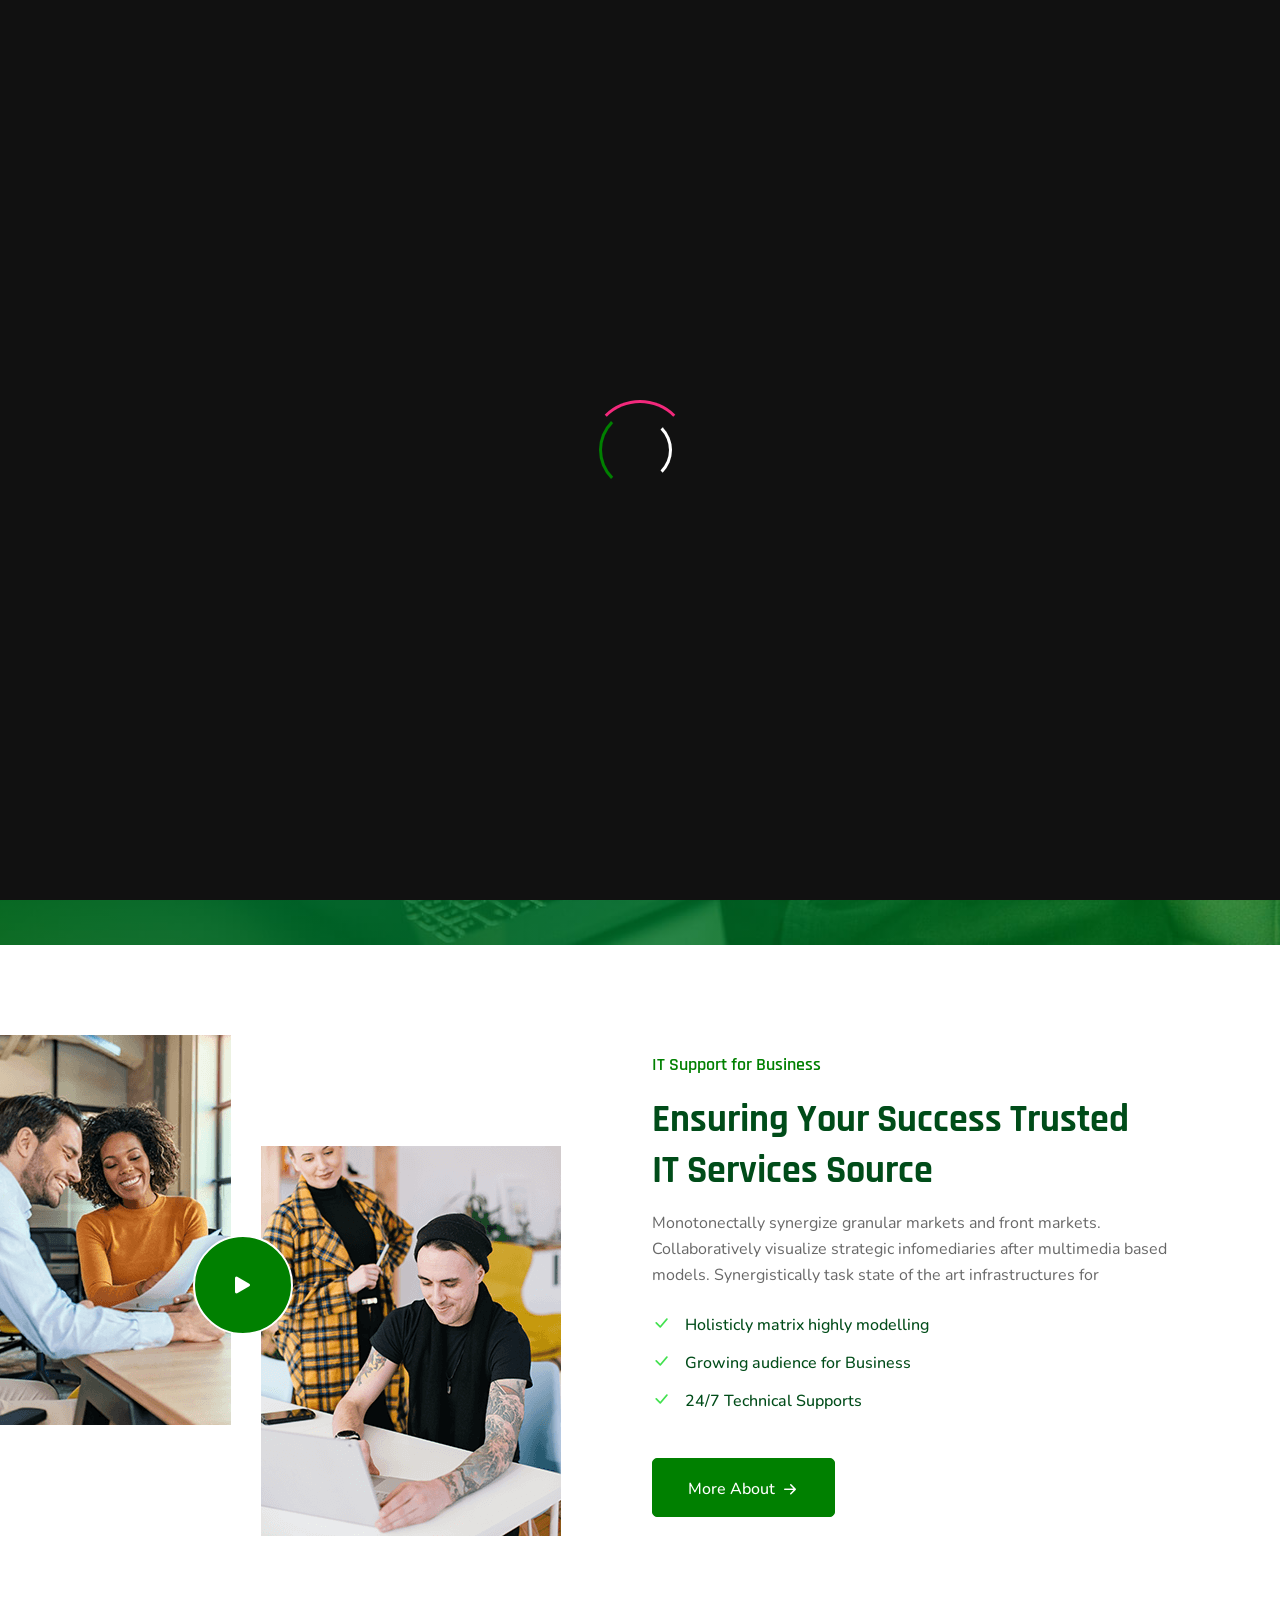
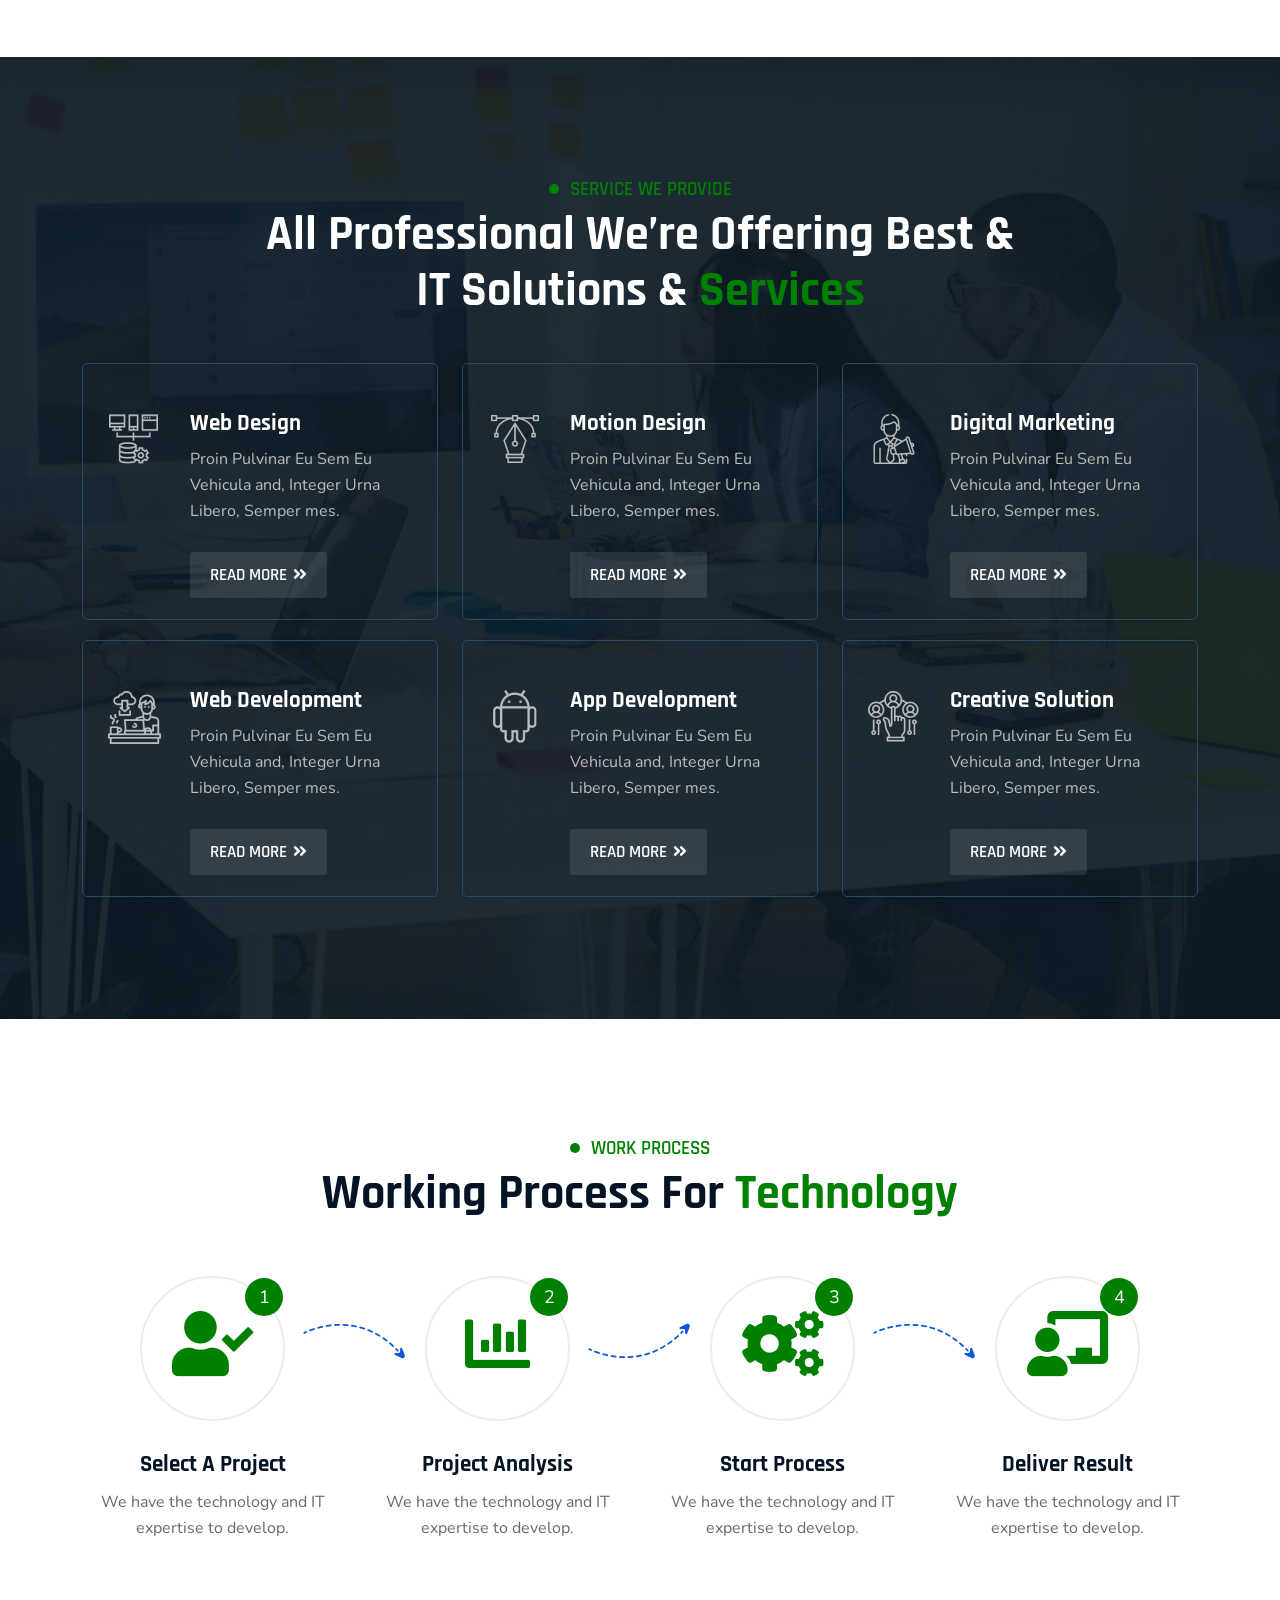
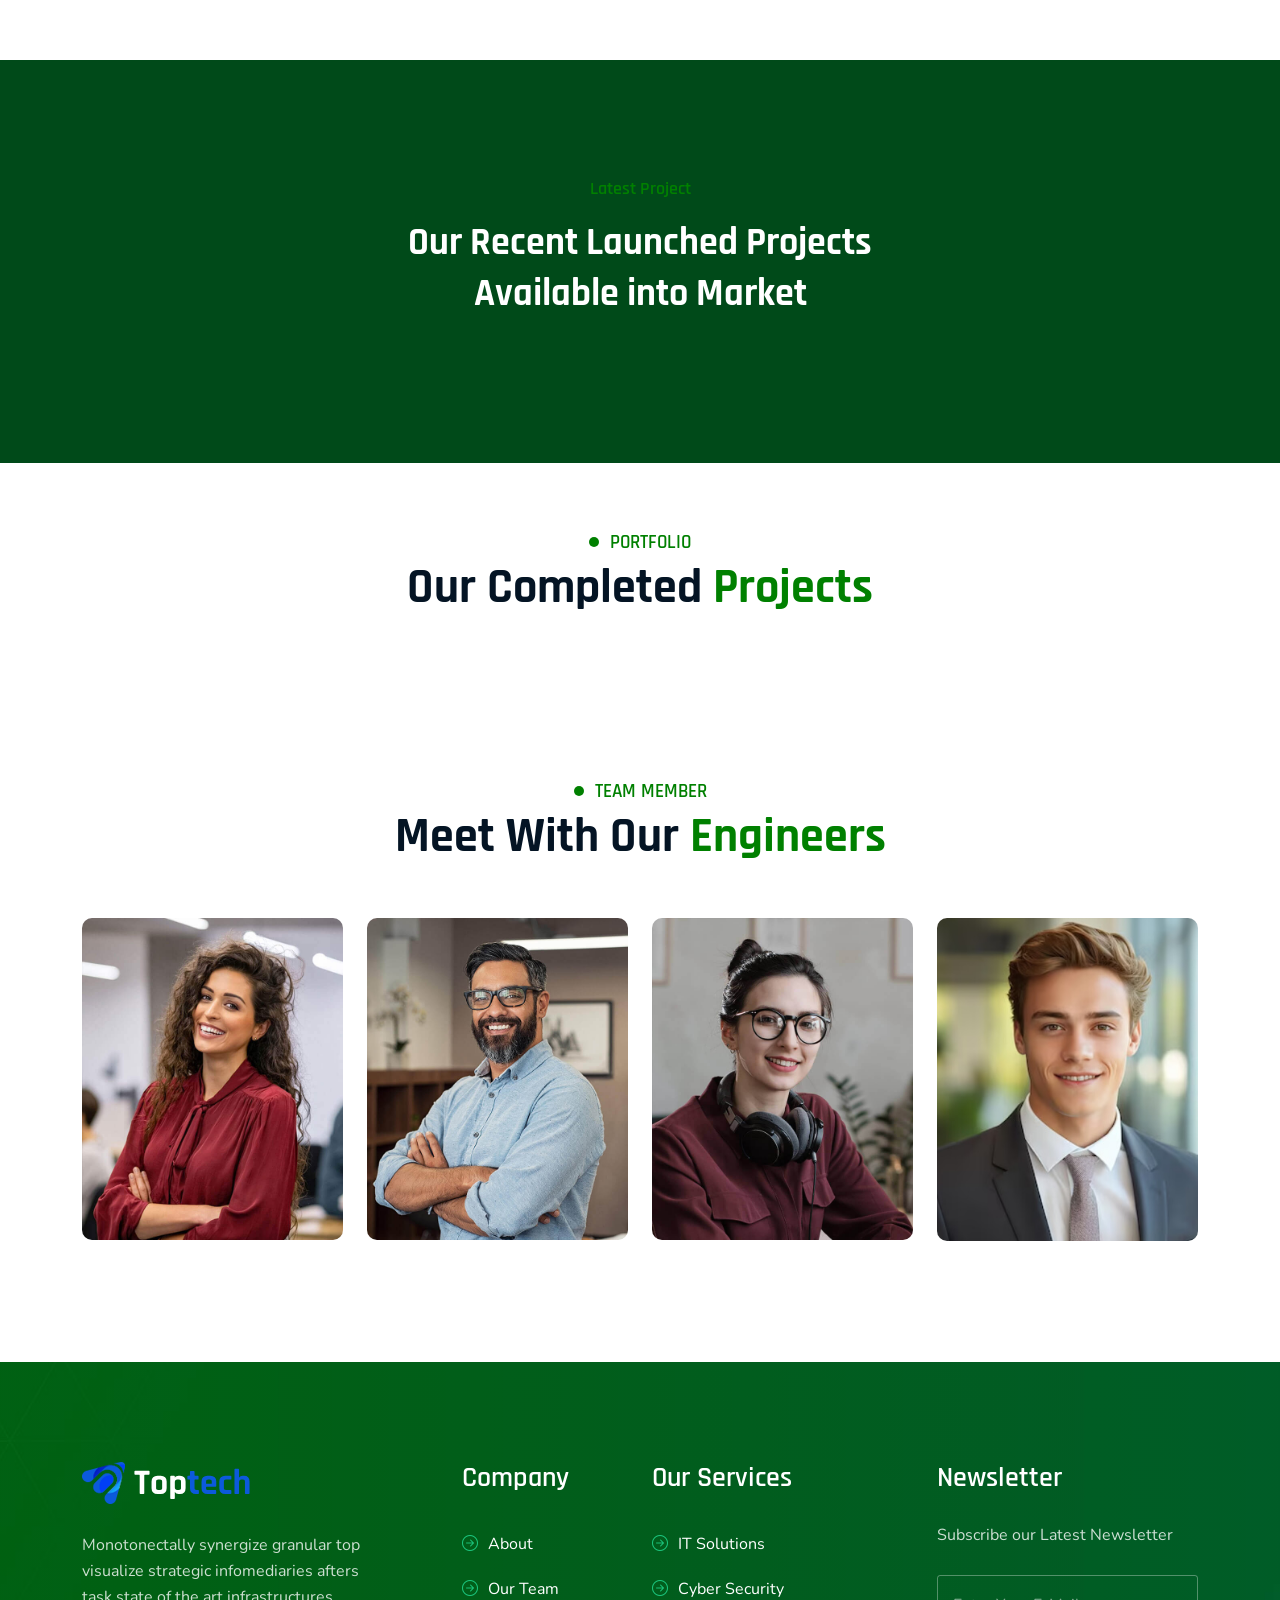
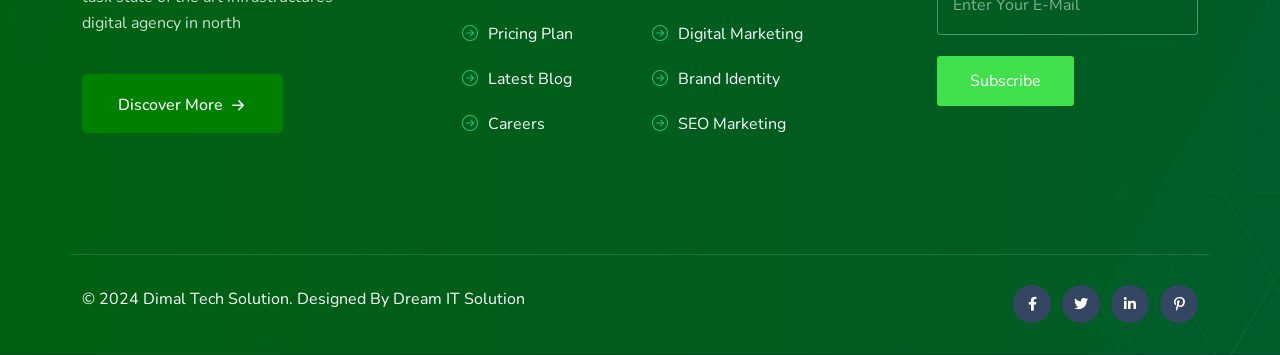
==== index.html @ e9992a83 "initial commit" ====
<!DOCTYPE HTML>
<html lang="en-US">

<head>
	<meta charset="UTF-8">
	<meta http-equiv="x-ua-compatible" content="ie=edge">
	<title>Dimal Tech Solution Tech Solutions :: Hompage  </title>
	<meta name="description" content="">
	<meta name="viewport" content="width=device-width, initial-scale=1">
	<!-- Favicon -->
	<link rel="icon" type="image/png" sizes="56x56" href="assets/images/fav-icon/icon.png">
	<!-- bootstrap CSS -->
	<link rel="stylesheet" href="assets/css/bootstrap.min.css" type="text/css" media="all">
	<!-- carousel CSS -->
	<link rel="stylesheet" href="assets/css/owl.carousel.min.css" type="text/css" media="all">
	<!-- animate CSS -->
	<link rel="stylesheet" href="assets/css/animate.css" type="text/css" media="all">
	<!-- animated-text CSS -->
	<link rel="stylesheet" href="assets/css/animated-text.css" type="text/css" media="all">
	<!-- font-awesome CSS -->
	<link rel="stylesheet" href="assets/css/all.min.css" type="text/css" media="all">
	<!-- theme-default CSS -->
	<link rel="stylesheet" href="assets/css/theme-default.css" type="text/css" media="all">
	<!-- meanmenu CSS -->
	<link rel="stylesheet" href="assets/css/meanmenu.min.css" type="text/css" media="all">
	<!-- transitions CSS -->
	<link rel="stylesheet" href="assets/css/owl.transitions.css" type="text/css" media="all">
	<!-- venobox CSS -->
	<link rel="stylesheet" href="venobox/venobox.css" type="text/css" media="all">
	<!-- bootstrap icons -->
	<link rel="stylesheet" href="assets/css/bootstrap-icons.css" type="text/css" media="all">
	<!-- Main Style CSS -->
	<link rel="stylesheet" href="assets/css/style.css" type="text/css" media="all">
	<!-- responsive CSS -->
	<link rel="stylesheet" href="assets/css/responsive.css" type="text/css" media="all">
	<!-- Coustom Animation CSS -->
	<link rel="stylesheet" href="assets/css/coustom-animation.css" type="text/css" media="all">
	<!-- modernizr js -->
	<script src="assets/js/vendor/modernizr-3.5.0.min.js"></script>
</head>

<body>

	<!-- loder -->
	<div class="loader-wrapper">
		<span class="loader"></span>
		<div class="loder-section left-section"></div>
		<div class="loder-section right-section"></div>
	</div>

	

<!--==================================================-->
<!-- Start Dimal Tech Solution Header-->
<!--==================================================-->
    <div id="header-placeholder"></div>
 <!--==================================================-->
<!-- End Dimal Tech Solution Header-->
<!--==================================================-->

<!--==================================================-->
<!-- Start Main Menu Area -->
<!--==================================================-->
<div class="mobile-menu-area sticky d-sm-block d-md-block d-lg-none ">
	<div class="mobile-menu">
		<nav class="header-menu">
			<ul class="nav_scroll">
				<li class="menu-item-has-children"><a href="index.html#">Home</a>
                   <ul class="sub-menu">
                   	    <li><a href="index.html">Home 1</a></li>
						<li><a href="index.html">Home 2</a></li>
						<li><a href="index.html">Home 3</a></li>
						<li><a href="index-4.html">Home 4</a></li>
						<li><a href="https://html.ditsolution.net/Dimal Tech Solution2/">Home 5 (New)</a></li>
						<li><a href="https://html.ditsolution.net/Dimal Tech Solution2/index.html">Home 6 (New)</a></li>
                   </ul>
				</li>
				<li class="menu-item-has-children"><a href="index.html#">About</a>
                   <ul class="sub-menu">
                   	   <li><a href="about-1.html">About Us 1</a></li>
                   	   <li><a href="about-2.html">About Us 2</a></li>
                   </ul>
				</li>
				<li class="menu-item-has-children"><a href="index.html#">Service</a>
                   <ul class="sub-menu">
                   	   <li><a href="service.html">Service</a></li>
                   	   <li><a href="service-details.html">Service Details</a></li>
                   </ul>
				</li>
				<li class="menu-item-has-children"><a href="index.html#">Pages</a>
                   <ul class="sub-menu">
                   	   <li><a href="choose-us.html">Why Choose Us</a></li>
                   	   <li><a href="mission.html">Mission Visson </a></li>
                   	   <li><a href="team.html">Our Team</a></li>
                   	   <li><a href="team-details.html">Team Details </a></li>
                   	   <li><a href="project.html">Our Project</a></li>
                   	   <li><a href="project-details.html">Project Details </a></li>
                   	   <li><a href="location.html">Our Location </a></li>
                   	   <li><a href="pricing.html">Our Pricing</a></li>
                   	   <li><a href="careers.html">Careers </a></li>
                   	   <li><a href="faqs.html">Faqs</a></li>
                   </ul>
				</li>
			    <li class="menu-item-has-children"><a href="index.html#">Blog</a>
                   <ul class="sub-menu">
                   	   <li><a href="blog-grid.html">Blog Grid</a></li>
                   	   <li><a href="blog-list.html">Blog List</a></li>
                   	   <li><a href="blog-2column.html">Blog 2column</a></li>
                   	   <li><a href="blog-details.html">Blog Details </a></li>
                   </ul>
				</li>
				<li><a href="contact.html">Contact</a></li>
			</ul>
		</nav>
	</div>
</div>
<!--==================================================-->
<!-- End Main Menu Area -->
<!--==================================================-->



<!--==================================================-->
<!-- Start Dimal Tech Solution Hero Area Style One-->
<!--==================================================-->
<div class="hero-area style-one d-flex align-items-center">
	<div class="container">
		<div class="row align-items-center">
			<div class="col-lg-12">
				<div class="hero-content">
					<h4>Welcome To Dimal Tech Solution </h4>
					<h1>Top It Solutions Agency </h1>
					<h1>In The World </h1>
					<p>And In Order To Make A Business, Brand Advertising And Marketing Plays An Important Role. Similarly, In Making  
						Cultivation Business 
				    </p>
				</div>
				<div class="hero-button style-one">
					<a href="index.html">How It Works </a>
					<a class="button-two" href="index.html#">IT Services <i class="flaticon flaticon-computer"></i></a>
				</div>
			</div>
		</div>
	</div>
</div>
<!--==================================================-->
<!-- End Dimal Tech Solution Hero Area Style One-->
<!--==================================================-->



<!--==================================================-->
<!-- Start Dimal Tech Solution Background Images Area Style Three-->
<!--==================================================-->
<!-- <div class="background-images-area style-three">
	<div class="container">
		<div class="row">
		</div>
	</div>
</div> -->
<!--==================================================-->
<!-- End Dimal Tech Solution Background Images Area Style Three-->
<!--==================================================-->






<!--==================================================-->
<!-- Start Dimal Tech Solution About Area Style Three-->
<!--==================================================-->
<div class="about-area style-three">
	<div class="container">
		<div class="row align-items-center">
            <div class="col-lg-6">
            	<div class="about-left">
	            	<div class="about-thumb">
	            		<img src="assets/images/home-3/about-thumb.png" alt="">
	            	</div>
	            	<div class="about-video-box">
	            		<a class="video-vemo-icon venobox vbox-item" data-vbtype="youtube" data-autoplay="true" href="https://www.youtube.com/watch?v=e6R6VsgD8yQ&amp;amp;t=179s"><i class="bi bi-play-fill"></i></a>
	            	</div>
	            	<!-- <div class="abour-award-box">
	            		<div class="about-award-icon">
	            			<img src="assets/images/about-inner/about-award-icon.png" alt="">
	            		</div>
	            		<div class="about-award-content">
	            			<h4>Award Wining</h4>
	            			<p>Best Services</p>
	            		</div>
	            	</div> -->
	            	<div class="about-shape">
	            		<!-- <img src="assets/images/home-3/about-shape.png" alt=""> -->
	            	</div>
            	</div>
            </div>
            <div class="col-lg-6">
            	<div class="abour-right">
            		<div class="section-title left style-two">
            			<h4>IT Support for Business</h4>
            			<h1>Ensuring Your Success Trusted </h1>
            			<h1>IT Services Source</h1>
            			<p class="section-desc">Monotonectally synergize granular markets and front markets. Collaboratively 
                         visualize strategic infomediaries after multimedia based models. Synergistically
                         task state of the art infrastructures for</p>
            		</div>
            		<div class="about-list-item">
            			<ul>
            				<li><i class="bi bi-check-lg"></i>Holisticly matrix highly modelling</li>
            				<li><i class="bi bi-check-lg"></i>Growing audience for Business</li>
            			    <li><i class="bi bi-check-lg"></i>24/7 Technical Supports</li>
            			</ul>
            		</div>
            		<!-- <div class="about-phone">
            			<div class="about-phone-icon">
            				<img src="assets/images/home-3/about-call-icon.png" alt="">
            			</div>
            			<div class="about-phone-content">
            				<h4>+980 123 (456) 780</h4>
            			</div>
            		</div> -->
                    <div class="toptech-button inner-style">
                    	<a href="about-1.html">More About<i class="bi bi-arrow-right-short"></i></a>
                    </div>
                    <!-- <div class="about-shape-two">
                    	<img src="assets/images/home-3/about-shape-2.png" alt="">
                    </div> -->
            	</div>
            </div>
		</div>
	</div>
</div>
<!--==================================================-->
<!-- End Dimal Tech Solution About Area Style Three-->
<!--==================================================-->



<!--==================================================-->
<!-- Start Dimal Tech Solution Service Area Style One-->
<!--==================================================-->
<div class="service-area style-one">
	<div class="container">
		<div class="row">
			<div class="col-lg-12 text-center">
				<div class="section-title center style-one">
					<h4>Service We Provide </h4>
					<h1>All Professional We’re Offering Best &amp;</h1>
					<h1>IT Solutions & <span>Services</span></h1>
			    </div>
			</div>
		</div>
		<div class="row">
			<div class="col-lg-6 col-md-6 col-xl-4">
				<div class="flip-box">
				    <div class="flip-box-inner">
					    <div class="flip-box-front">
						    <div class="flip-box-thumb">
						      	<img src="assets/images/home-1/service-icon1.png" alt="">
						    </div>
						    <div class="flip-box-content">
						    	<h4>Web Design</h4>
						    	<p>Proin Pulvinar Eu Sem Eu Vehicula and, Integer Urna Libero, Semper mes.</p>
							    <div class="flip-box-button">
			                    	<a href="service.html">Read More<i class="fa-solid fa-angles-right"></i></a>
			                    </div>
						    </div>
					    </div>
					    <div class="flip-box-back">
					        <div class="flip-box-thumb">
						      	<img src="assets/images/home-1/service-icon1.png" alt="">
						    </div>
						    <div class="flip-box-content">
						    	<h4>Web Design</h4>
						    	<p>Proin Pulvinar Eu Sem Eu Vehicula and, Integer Urna Libero, Semper mes.</p>
							    <div class="flip-box-button">
			                    	<a href="service.html">Read More<i class="fa-solid fa-angles-right"></i></a>
			                    </div>
						    </div>
					    </div>
				    </div>
				</div>
			</div>			
			<div class="col-lg-6 col-md-6 col-xl-4">
				<div class="flip-box">
				    <div class="flip-box-inner">
					    <div class="flip-box-front">
						    <div class="flip-box-thumb">
						      	<img src="assets/images/home-1/service-icon2.png" alt="">
						    </div>
						    <div class="flip-box-content">
						    	<h4>Motion Design</h4>
						    	<p>Proin Pulvinar Eu Sem Eu Vehicula and, Integer Urna Libero, Semper mes.</p>
							    <div class="flip-box-button">
			                    	<a href="service.html">Read More<i class="fa-solid fa-angles-right"></i></a>
			                    </div>
						    </div>
					    </div>
					    <div class="flip-box-back">
					        <div class="flip-box-thumb">
						      	<img src="assets/images/home-1/service-icon2.png" alt="">
						    </div>
						    <div class="flip-box-content">
						    	<h4>Motion Design</h4>
						    	<p>Proin Pulvinar Eu Sem Eu Vehicula and, Integer Urna Libero, Semper mes.</p>
							    <div class="flip-box-button">
			                    	<a href="service.html">Read More<i class="fa-solid fa-angles-right"></i></a>
			                    </div>
						    </div>
					    </div>
				    </div>
				</div>
			</div>			
			<div class="col-lg-6 col-md-6 col-xl-4">
				<div class="flip-box">
				    <div class="flip-box-inner">
					    <div class="flip-box-front">
						    <div class="flip-box-thumb">
						      	<img src="assets/images/home-1/service-icon3.png" alt="">
						    </div>
						    <div class="flip-box-content">
						    	<h4>Digital Marketing</h4>
						    	<p>Proin Pulvinar Eu Sem Eu Vehicula and, Integer Urna Libero, Semper mes.</p>
							    <div class="flip-box-button">
			                    	<a href="service.html">Read More<i class="fa-solid fa-angles-right"></i></a>
			                    </div>
						    </div>
					    </div>
					    <div class="flip-box-back">
					        <div class="flip-box-thumb">
						      	<img src="assets/images/home-1/service-icon3.png" alt="">
						    </div>
						    <div class="flip-box-content">
						    	<h4>Digital Marketing</h4>
						    	<p>Proin Pulvinar Eu Sem Eu Vehicula and, Integer Urna Libero, Semper mes.</p>
							    <div class="flip-box-button">
			                    	<a href="service.html">Read More<i class="fa-solid fa-angles-right"></i></a>
			                    </div>
						    </div>
					    </div>
				    </div>
				</div>
			</div>			
			<div class="col-lg-6 col-md-6 col-xl-4">
				<div class="flip-box">
				    <div class="flip-box-inner">
					    <div class="flip-box-front">
						    <div class="flip-box-thumb">
						      	<img src="assets/images/home-1/service-icon4.png" alt="">
						    </div>
						    <div class="flip-box-content">
						    	<h4>Web Development</h4>
						    	<p>Proin Pulvinar Eu Sem Eu Vehicula and, Integer Urna Libero, Semper mes.</p>
							    <div class="flip-box-button">
			                    	<a href="service.html">Read More<i class="fa-solid fa-angles-right"></i></a>
			                    </div>
						    </div>
					    </div>
					    <div class="flip-box-back">
					        <div class="flip-box-thumb">
						      	<img src="assets/images/home-1/service-icon4.png" alt="">
						    </div>
						    <div class="flip-box-content">
						    	<h4>Web Development</h4>
						    	<p>Proin Pulvinar Eu Sem Eu Vehicula and, Integer Urna Libero, Semper mes.</p>
							    <div class="flip-box-button">
			                    	<a href="service.html">Read More<i class="fa-solid fa-angles-right"></i></a>
			                    </div>
						    </div>
					    </div>
				    </div>
				</div>
			</div>			
			<div class="col-lg-6 col-md-6 col-xl-4">
				<div class="flip-box">
				    <div class="flip-box-inner">
					    <div class="flip-box-front">
						    <div class="flip-box-thumb">
						      	<img src="assets/images/home-1/service-icon5.png" alt="">
						    </div>
						    <div class="flip-box-content">
						    	<h4>App Development</h4>
						    	<p>Proin Pulvinar Eu Sem Eu Vehicula and, Integer Urna Libero, Semper mes.</p>
							    <div class="flip-box-button">
			                    	<a href="service.html">Read More<i class="fa-solid fa-angles-right"></i></a>
			                    </div>
						    </div>
					    </div>
					    <div class="flip-box-back">
					        <div class="flip-box-thumb">
						      	<img src="assets/images/home-1/service-icon5.png" alt="">
						    </div>
						    <div class="flip-box-content">
						    	<h4>App Development</h4>
						    	<p>Proin Pulvinar Eu Sem Eu Vehicula and, Integer Urna Libero, Semper mes.</p>
							    <div class="flip-box-button">
			                    	<a href="service.html">Read More<i class="fa-solid fa-angles-right"></i></a>
			                    </div>
						    </div>
					    </div>
				    </div>
				</div>
			</div>			<div class="col-lg-6 col-md-6 col-xl-4">
				<div class="flip-box">
				    <div class="flip-box-inner">
					    <div class="flip-box-front">
						    <div class="flip-box-thumb">
						      	<img src="assets/images/home-1/service-icon6.png" alt="">
						    </div>
						    <div class="flip-box-content">
						    	<h4>Creative Solution</h4>
						    	<p>Proin Pulvinar Eu Sem Eu Vehicula and, Integer Urna Libero, Semper mes.</p>
							    <div class="flip-box-button">
			                    	<a href="service.html">Read More<i class="fa-solid fa-angles-right"></i></a>
			                    </div>
						    </div>
					    </div>
					    <div class="flip-box-back">
					        <div class="flip-box-thumb">
						      	<img src="assets/images/home-1/service-icon6.png" alt="">
						    </div>
						    <div class="flip-box-content">
						    	<h4>Creative Solution</h4>
						    	<p>Proin Pulvinar Eu Sem Eu Vehicula and, Integer Urna Libero, Semper mes.</p>
							    <div class="flip-box-button">
			                    	<a href="service.html">Read More<i class="fa-solid fa-angles-right"></i></a>
			                    </div>
						    </div>
					    </div>
				    </div>
				</div>
			</div>
		</div>
	</div>
</div>
<!--==================================================-->
<!-- End Dimal Tech Solution Service Area Style One-->
<!--==================================================-->



<!--==================================================-->
<!-- Start Dimal Tech Solution Contact info Area Style Three-->
<!--==================================================-->
<!-- <div class="contact-area-info style-three">
	<div class="container">
		<div class="row">
			<div class="col-lg-6">
				<div class="contact-icon">
					<img src="assets/images/home-3/contact-icon.png" alt="">
				</div>
				<div class="contact-content">
					<h6>Call Us Anytime</h6>
					<h1>+980 123 (4567) 890</h1>
					<p>Professionally optimize interdependent intellectual interoperable 
                     best practices. Progressively fabricate</p>
				</div>
				<div class="toptech-button inner-style">
                    <a href="contact.html">Let’s Talk<i class="bi bi-arrow-right-short"></i></a>
                </div>
			</div>
			<div class="col-lg-6">
				<div class="contact-right">
					<div class="contact-thumb">
						<img src="assets/images/home-3/contact-thumb.png" alt="">
					</div>
					<div class="contact-shape">
						<img src="assets/images/home-3/contact-shape.png" alt="">
					</div>
				</div>
			</div>
		</div>
	</div>
</div> -->
<!--==================================================-->
<!-- End Dimal Tech Solution Contact info Area Style Three-->
<!--==================================================-->


<!--==================================================-->
<!-- Start Dimal Tech Solution Work Process Area Style One-->
<!--==================================================-->
<div class="work-process-area style-one">
	<div class="container">
		<div class="row">
			<div class="col-lg-12 text-center">
				<div class="section-title center style-one">
					<h4>Work Process</h4>
					<h1>Working Process For <span>Technology</span></h1>
			    </div>
			</div>
		</div>
		<div class="row">
			<div class="col-lg-3 col-md-6">
				<div class="single-process-box before-transprant after-transprant">
					<div class="process-box-thumb">
						<!-- <img src="assets/images/home-1/process-icon-1.png" alt=""> -->
						 <i class="fas fa-user-check" style="justify-content: center;" ></i>
						<div class="process-number">
							<span>1</span>
						</div>
					</div>
					<div class="process-content">
						<h4>Select A Project</h4>
						<p>We have the technology and IT expertise to develop.</p>
					</div>
				</div>
			</div>			
			<div class="col-lg-3 col-md-6">
				<div class="single-process-box before-transprant">
					<div class="process-box-thumb">
						<!-- <img src="assets/images/home-1/process-icon-2.png" alt=""> -->
						 <i class="fas fa-chart-bar"></i>
						<div class="process-number">
							<span>2</span>
						</div>
					</div>
					<div class="process-content">
						<h4>Project Analysis</h4>
						<p>We have the technology and IT expertise to develop.</p>
					</div>
				</div>
			</div>			
			<div class="col-lg-3 col-md-6">
				<div class="single-process-box after-transprant">
					<div class="process-box-thumb">
						<!-- <img src="assets/images/home-1/process-icon-3.png" alt=""> -->
						 <i class="fas fa-cogs"></i>
						<div class="process-number">
							<span>3</span>
						</div>
					</div>
					<div class="process-content">
						<h4>Start Process</h4>
						<p>We have the technology and IT expertise to develop.</p>
					</div>
				</div>
			</div>			
			<div class="col-lg-3 col-md-6">
				<div class="single-process-box before-transprant">
					<div class="process-box-thumb">
						<!-- <img src="assets/images/home-1/process-icon-4.png" alt=""> -->
						 <i class="fas fa-chalkboard-teacher"></i>

						<div class="process-number">
							<span>4</span>
						</div>
					</div>
					<div class="process-content">
						<h4>Deliver Result</h4>
						<p>We have the technology and IT expertise to develop.</p>
					</div>
				</div>
			</div>
		</div>
	</div>
</div>
<!--==================================================-->
<!-- End Dimal Tech Solution Work Process Area Style One-->
<!--==================================================-->



<!--==================================================-->
<!-- Start Dimal Tech Solution Counter Area Home Three-->
<!--==================================================-->
<!-- <div class="counter-area style-three">
	<div class="container">
		<div class="row add-bg">
			<div class="col-lg-3 col-md-6 col-sm-6">
				<div class="single-counter-box">
					<div class="counter-content">
						<h4>960</h4>
						<span>+</span>
						<p>Active Coustomer </p>
					</div>
				</div>
			</div>			
			<div class="col-lg-3 col-md-6 col-sm-6">
				<div class="single-counter-box">
					<div class="counter-content">
						<h4>90</h4>
						<span>+</span>
						<p>Expert Members </p>
					</div>
				</div>
			</div>			
			<div class="col-lg-3 col-md-6 col-sm-6">
				<div class="single-counter-box">
					<div class="counter-content">
						<h4>852</h4>
						<span>+</span>
						<p>Satisfied Customers </p>
					</div>
				</div>
			</div>			
			<div class="col-lg-3 col-md-6 col-sm-6">
				<div class="single-counter-box last-child">
					<div class="counter-content">
						<h4>100</h4>
						<span>%</span>
						<p>Satisfaction Rate </p>
					</div>
				</div>
			</div>
		</div>
	</div>
</div> -->
<!--==================================================-->
<!-- End Dimal Tech Solution Counter Area Style Three-->
<!--==================================================-->








<!--==================================================-->
<!-- Start Dimal Tech Solution Portfolio Area Style Three-->
<!--==================================================-->
<div class="portfolio-area style-three">
	<div class="container">
		<div class="row">
			<div class="col-lg-12 text-center">
				<div class="section-title center style-two">
					<h4>Latest Project </h4>
					<h1>Our Recent Launched Projects</h1>
					<h1>Available into Market</h1>
			    </div>
			</div>
		</div>
	</div>
	<div class="container-fluid">
		<div class="row">
			<div class="portfolio-list-3 owl-carousel">
				<div class="col-lg-12">
					<div class="single-portfolio-box">
						<div class="portfolio-thumb">
							<img src="assets/images/home-3/portfolio-1.png" alt="">
						</div>
						<div class="portfolio-content">
							<h4>IT Solution</h4>
							<a href="project-details.html">Website Development</a>
							<a class="button" href="project.html"><i class="bi bi-arrow-right"></i></a>
						</div>
					</div>
				</div>				
				<div class="col-lg-12">
					<div class="single-portfolio-box">
						<div class="portfolio-thumb">
							<img src="assets/images/home-3/portfolio-2.png" alt="">
						</div>
						<div class="portfolio-content">
							<h4>Designing</h4>
							<a href="project-details.html">Mobile UI/UX Design</a>
							<a class="button" href="project.html"><i class="bi bi-arrow-right"></i></a>
						</div>
					</div>
				</div>				
				<div class="col-lg-12">
					<div class="single-portfolio-box">
						<div class="portfolio-thumb">
							<img src="assets/images/home-3/portfolio-3.png" alt="">
						</div>
						<div class="portfolio-content">
							<h4>Technology</h4>
							<a href="project-details.html">Cyber Security & Protect</a>
							<a class="button" href="project.html"><i class="bi bi-arrow-right"></i></a>
						</div>
					</div>
				</div>
			</div>
		</div>
    </div>
</div>
<!--==================================================-->
<!-- End Dimal Tech Solution Porfolio Area Style Three-->
<!--==================================================-->



<!--==================================================-->
<!-- Start Dimal Tech Solution Portfolio Area Style One-->
<!--==================================================-->
<div class="portfolio-area style-one">
	<div class="container">
		<div class="row">
		    <div class="col-lg-12 text-center"
			style="padding-top: 50px;">
				<div class="section-title center style-one">
					<h4>Portfolio </h4>
					<h1>Our Completed <span>Projects</span></h1>
			    </div>
			</div>
		</div>
	</div>
	<div class="container-fluid">
		<div class="row">
			<div class="portfolio-list-1 owl-carousel">
				<div class="col-lg-12">
					<div class="single-portfolio-box">
						<div class="portfolio-thumb">
							<img src="assets/images/home-1/portfolio-1.jpg" alt="">
						</div>
						<div class="portfolio-content">
							<div class="portfolio-button">
								<a href="project.html"><i class="fa-solid fa-plus"></i></a>
							</div>
							<div class="portfolio-title">
							   <a href="project-details.html">Digital Marketing Agency</a>
							   <p>Marketing </p>
							</div>
						</div>
					</div>
				</div>					
				<div class="col-lg-12">
					<div class="single-portfolio-box">
						<div class="portfolio-thumb">
							<img src="assets/images/home-1/portfolio-2.jpg" alt="">
						</div>
						<div class="portfolio-content">
							<div class="portfolio-button">
								<a href="project.html"><i class="fa-solid fa-plus"></i></a>
							</div>
							<div class="portfolio-title">
							   <a href="project-details.html">Digital Marketing Agency</a>
							   <p>Marketing </p>
							</div>
						</div>
					</div>
				</div>					
				<div class="col-lg-12">
					<div class="single-portfolio-box">
						<div class="portfolio-thumb">
							<img src="assets/images/home-1/portfolio-3.jpg" alt="">
						</div>
						<div class="portfolio-content">
							<div class="portfolio-button">
								<a href="project.html"><i class="fa-solid fa-plus"></i></a>
							</div>
							<div class="portfolio-title">
							   <a href="project-details.html">Digital Marketing Agency</a>
							   <p>Marketing </p>
							</div>
						</div>
					</div>
				</div>					
				<div class="col-lg-12">
					<div class="single-portfolio-box">
						<div class="portfolio-thumb">
							<img src="assets/images/home-1/portfolio-4.jpg" alt="">
						</div>
						<div class="portfolio-content">
							<div class="portfolio-button">
								<a href="project.html"><i class="fa-solid fa-plus"></i></a>
							</div>
							<div class="portfolio-title">
							   <a href="project-details.html">Digital Marketing Agency</a>
							   <p>Marketing </p>
							</div>
						</div>
					</div>
				</div>
			</div>
		</div>
	</div>
</div>
<!--==================================================-->
<!-- End Dimal Tech Solution Portfolio Area Style One-->
<!--==================================================-->



<!--==================================================-->
<!-- Start Dimal Tech Solution Team Area Style One-->
<!--==================================================-->
<div class="team-area style-one">
	<div class="container">
		<div class="row">
			<div class="col-lg-12 text-center">
				<div class="section-title center style-one">
					<h4>Team Member</h4>
					<h1>Meet With Our <span>Engineers</span> </h1>
			    </div>
			</div>
		</div>
		<div class="row">
			<div class="col-lg-3 col-md-6">
				<div class="single-team-box">
					<div class="team-thumb">
						<img src="assets/images/home-1/team1.jpg" alt="">
					</div>
					<div class="team-content">
						<div class="team-bio">
						   <h4>Arianna Bibi</h4>
						   <p>Web Developer</p>
						</div>
						<div class="team-social-icon">
							<ul>
								<li><a href="index.html#"><i class="fa-brands fa-facebook-f"></i></a></li>
								<li><a href="index.html#"><i class="fa-brands fa-twitter"></i></a></li>
								<li><a href="index.html#"><i class="fa-brands fa-youtube"></i></a></li>
							</ul>
						</div>
					</div>
				</div>
			</div>  		
			<div class="col-lg-3 col-md-6">
				<div class="single-team-box">
					<div class="team-thumb">
						<img src="assets/images/home-1/team2.jpg" alt="">
					</div>
					<div class="team-content">
						<div class="team-bio">
						   <h4>Nazmul Hossen</h4>
						   <p>UI/UX Designar</p>
						</div>
						<div class="team-social-icon">
							<ul>
								<li><a href="index.html#"><i class="fa-brands fa-facebook-f"></i></a></li>
								<li><a href="index.html#"><i class="fa-brands fa-twitter"></i></a></li>
								<li><a href="index.html#"><i class="fa-brands fa-youtube"></i></a></li>
							</ul>
						</div>
					</div>
				</div>
			</div>  		
			<div class="col-lg-3 col-md-6">
				<div class="single-team-box">
					<div class="team-thumb">
						<img src="assets/images/home-1/team3.jpg" alt="">
					</div>
					<div class="team-content">
						<div class="team-bio">
						   <h4>Roman Soltana </h4>
						   <p>Manager</p>
						</div>
						<div class="team-social-icon">
							<ul>
								<li><a href="index.html#"><i class="fa-brands fa-facebook-f"></i></a></li>
								<li><a href="index.html#"><i class="fa-brands fa-twitter"></i></a></li>
								<li><a href="index.html#"><i class="fa-brands fa-youtube"></i></a></li>
							</ul>
						</div>
					</div>
				</div>
			</div> 		
			<div class="col-lg-3 col-md-6">
				<div class="single-team-box">
					<div class="team-thumb">
						<img src="assets/images/home-1/team4.jpg" alt="">
					</div>
					<div class="team-content">
						<div class="team-bio">
						   <h4>Ghaura Mogibor </h4>
						   <p>UI/UX Developer</p>
						</div>
						<div class="team-social-icon">
							<ul>
								<li><a href="index.html#"><i class="fa-brands fa-facebook-f"></i></a></li>
								<li><a href="index.html#"><i class="fa-brands fa-twitter"></i></a></li>
								<li><a href="index.html#"><i class="fa-brands fa-youtube"></i></a></li>
							</ul>
						</div>
					</div>
				</div>
			</div>  
		</div> 
	</div>
</div>
<!--==================================================-->
<!-- End Dimal Tech Solution Team Area Style One-->
<!--==================================================-->









<!--==================================================-->
<!-- Start Dimal Tech Solution Footer-->
<!--==================================================-->
    <div id="footer-placeholder"></div>
<!--==================================================-->
<!-- End Dimal Tech Solution Footer-->
<!--==================================================-->


<!--==================================================-->
<!-- Start Dimal Tech Solution Search-->
<!--==================================================-->
<div class="search-popup">
	<button class="close-search style-two"><span class="flaticon-multiply"><i class="far fa-times-circle"></i></span></button>
	<button class="close-search"><i class="bi bi-arrow-up"></i></button>
	<form method="post" action="index.html#">
		<div class="form-group">
			<input type="search" name="search-field" value="" placeholder="Search Here" required="">
			<button type="submit"><i class="fa fa-search"></i></button>
		</div>
	</form>
</div>
<!--==================================================-->
<!-- End Dimal Tech Solution Search-->
<!--==================================================-->




<!--==================================================-->
<!-- Start Dimal Tech Solution Scroll Up-->
<!--==================================================-->
<div class="prgoress_indicator active-progress">
        <svg class="progress-circle svg-content" width="100%" height="100%" viewBox="-1 -1 102 102">
          <path d="M50,1 a49,49 0 0,1 0,98 a49,49 0 0,1 0,-98" style="transition: stroke-dashoffset 10ms linear 0s; stroke-dasharray: 307.919, 307.919; stroke-dashoffset: 212.78;"></path>
        </svg>
 </div>
<!--==================================================-->
<!-- End Dimal Tech Solution Scroll Up-->
<!--==================================================-->

	<!-- jquery js -->

	<script src="assets/js/isotope.pkgd.min.js"></script>
	<script src="assets/js/vendor/jquery-3.6.2.min.js"></script>
	<!-- bootstrap js -->
	<script src="assets/js/bootstrap.min.js"></script>
	<!-- carousel js -->
	<script src="assets/js/owl.carousel.min.js"></script>
	<!-- animated-text js -->
	<script src="assets/js/animated-text.js"></script>
	<!-- wow js -->
	<script src="assets/js/wow.js"></script>
	<!-- ajax-mail js -->
	<script src="assets/js/ajax-mail.js"></script>
	<!-- imagesloaded js -->
	<script src="assets/js/imagesloaded.pkgd.min.js"></script>
	<!-- venobox js -->
	<script src="venobox/venobox.js"></script>
	<!--  animated-text js -->
	<script src="assets/js/animated-text.js"></script>
	<!-- venobox min js -->
	<script src="venobox/venobox.min.js"></script>
	<!-- jquery meanmenu js -->
	<script src="assets/js/jquery.meanmenu.js"></script>
	<!-- theme js -->
	<script src="assets/js/theme.js"></script>
	<!-- Cousom carousel js -->
	<script src="assets/js/coustom-carousel.js"></script>
	<script src="assets/js/scroll-up.js"></script>
	<script src="assets/js/custom.js"></script>

</body>
</html>
---- assets/css/animated-text.css ----
.cd-words-wrapper{display:inline-block;position:relative;text-align:left}.cd-words-wrapper b{display:inline-block;position:absolute;white-space:nowrap;left:0;top:0}.cd-words-wrapper b.is-visible{position:relative}.no-js .cd-words-wrapper b{opacity:0}.no-js .cd-words-wrapper b.is-visible{opacity:1}.cd-headline.rotate-1 .cd-words-wrapper{-webkit-perspective:300px;-moz-perspective:300px;perspective:300px}.cd-headline.rotate-1 b{opacity:0;-webkit-transform-origin:50% 100%;-moz-transform-origin:50% 100%;-ms-transform-origin:50% 100%;-o-transform-origin:50% 100%;transform-origin:50% 100%;-webkit-transform:rotateX(180deg);-moz-transform:rotateX(180deg);-ms-transform:rotateX(180deg);-o-transform:rotateX(180deg);transform:rotateX(180deg)}.cd-headline.rotate-1 b.is-visible{opacity:1;-webkit-transform:rotateX(0deg);-moz-transform:rotateX(0deg);-ms-transform:rotateX(0deg);-o-transform:rotateX(0deg);transform:rotateX(0deg);-webkit-animation:cd-rotate-1-in 1.2s;-moz-animation:cd-rotate-1-in 1.2s;animation:cd-rotate-1-in 1.2s}.cd-headline.rotate-1 b.is-hidden{-webkit-transform:rotateX(180deg);-moz-transform:rotateX(180deg);-ms-transform:rotateX(180deg);-o-transform:rotateX(180deg);transform:rotateX(180deg);-webkit-animation:cd-rotate-1-out 1.2s;-moz-animation:cd-rotate-1-out 1.2s;animation:cd-rotate-1-out 1.2s}@-webkit-keyframes cd-rotate-1-in{0%{-webkit-transform:rotateX(180deg);opacity:0}35%{-webkit-transform:rotateX(120deg);opacity:0}65%{opacity:0}100%{-webkit-transform:rotateX(360deg);opacity:1}}@-moz-keyframes cd-rotate-1-in{0%{-moz-transform:rotateX(180deg);opacity:0}35%{-moz-transform:rotateX(120deg);opacity:0}65%{opacity:0}100%{-moz-transform:rotateX(360deg);opacity:1}}@keyframes cd-rotate-1-in{0%{-webkit-transform:rotateX(180deg);-moz-transform:rotateX(180deg);-ms-transform:rotateX(180deg);-o-transform:rotateX(180deg);transform:rotateX(180deg);opacity:0}35%{-webkit-transform:rotateX(120deg);-moz-transform:rotateX(120deg);-ms-transform:rotateX(120deg);-o-transform:rotateX(120deg);transform:rotateX(120deg);opacity:0}65%{opacity:0}100%{-webkit-transform:rotateX(360deg);-moz-transform:rotateX(360deg);-ms-transform:rotateX(360deg);-o-transform:rotateX(360deg);transform:rotateX(360deg);opacity:1}}@-webkit-keyframes cd-rotate-1-out{0%{-webkit-transform:rotateX(0deg);opacity:1}35%{-webkit-transform:rotateX(-40deg);opacity:1}65%{opacity:0}100%{-webkit-transform:rotateX(180deg);opacity:0}}@-moz-keyframes cd-rotate-1-out{0%{-moz-transform:rotateX(0deg);opacity:1}35%{-moz-transform:rotateX(-40deg);opacity:1}65%{opacity:0}100%{-moz-transform:rotateX(180deg);opacity:0}}@keyframes cd-rotate-1-out{0%{-webkit-transform:rotateX(0deg);-moz-transform:rotateX(0deg);-ms-transform:rotateX(0deg);-o-transform:rotateX(0deg);transform:rotateX(0deg);opacity:1}35%{-webkit-transform:rotateX(-40deg);-moz-transform:rotateX(-40deg);-ms-transform:rotateX(-40deg);-o-transform:rotateX(-40deg);transform:rotateX(-40deg);opacity:1}65%{opacity:0}100%{-webkit-transform:rotateX(180deg);-moz-transform:rotateX(180deg);-ms-transform:rotateX(180deg);-o-transform:rotateX(180deg);transform:rotateX(180deg);opacity:0}}.cd-headline.type .cd-words-wrapper{vertical-align:top;overflow:hidden}.cd-headline.type .cd-words-wrapper::after{content:'';position:absolute;right:0;top:50%;bottom:auto;-webkit-transform:translateY(-50%);-moz-transform:translateY(-50%);-ms-transform:translateY(-50%);-o-transform:translateY(-50%);transform:translateY(-50%);height:90%;width:1px;background-color:#aebcb9}.cd-headline.type .cd-words-wrapper.waiting::after{-webkit-animation:cd-pulse 1s infinite;-moz-animation:cd-pulse 1s infinite;animation:cd-pulse 1s infinite}.cd-headline.type .cd-words-wrapper.selected{background-color:#aebcb9}.cd-headline.type .cd-words-wrapper.selected::after{visibility:hidden}.cd-headline.type .cd-words-wrapper.selected b{color:#0d0d0d}.cd-headline.type b{visibility:hidden}.cd-headline.type b.is-visible{visibility:visible}.cd-headline.type i{position:absolute;visibility:hidden}.cd-headline.type i.in{position:relative;visibility:visible}@-webkit-keyframes cd-pulse{0%{-webkit-transform:translateY(-50%) scale(1);opacity:1}40%{-webkit-transform:translateY(-50%) scale(0.9);opacity:0}100%{-webkit-transform:translateY(-50%) scale(0);opacity:0}}@-moz-keyframes cd-pulse{0%{-moz-transform:translateY(-50%) scale(1);opacity:1}40%{-moz-transform:translateY(-50%) scale(0.9);opacity:0}100%{-moz-transform:translateY(-50%) scale(0);opacity:0}}@keyframes cd-pulse{0%{-webkit-transform:translateY(-50%) scale(1);-moz-transform:translateY(-50%) scale(1);-ms-transform:translateY(-50%) scale(1);-o-transform:translateY(-50%) scale(1);transform:translateY(-50%) scale(1);opacity:1}40%{-webkit-transform:translateY(-50%) scale(0.9);-moz-transform:translateY(-50%) scale(0.9);-ms-transform:translateY(-50%) scale(0.9);-o-transform:translateY(-50%) scale(0.9);transform:translateY(-50%) scale(0.9);opacity:0}100%{-webkit-transform:translateY(-50%) scale(0);-moz-transform:translateY(-50%) scale(0);-ms-transform:translateY(-50%) scale(0);-o-transform:translateY(-50%) scale(0);transform:translateY(-50%) scale(0);opacity:0}}.cd-headline.rotate-2 .cd-words-wrapper{-webkit-perspective:300px;-moz-perspective:300px;perspective:300px}.cd-headline.rotate-2 i, .cd-headline.rotate-2 em{display:inline-block;-webkit-backface-visibility:hidden;backface-visibility:hidden}.cd-headline.rotate-2 b{opacity:0}.cd-headline.rotate-2 i{-webkit-transform-style:preserve-3d;-moz-transform-style:preserve-3d;-ms-transform-style:preserve-3d;-o-transform-style:preserve-3d;transform-style:preserve-3d;-webkit-transform:translateZ(-20px) rotateX(90deg);-moz-transform:translateZ(-20px) rotateX(90deg);-ms-transform:translateZ(-20px) rotateX(90deg);-o-transform:translateZ(-20px) rotateX(90deg);transform:translateZ(-20px) rotateX(90deg);opacity:0}.is-visible .cd-headline.rotate-2 i{opacity:1}.cd-headline.rotate-2 i.in{-webkit-animation:cd-rotate-2-in 0.4s forwards;-moz-animation:cd-rotate-2-in 0.4s forwards;animation:cd-rotate-2-in 0.4s forwards}.cd-headline.rotate-2 i.out{-webkit-animation:cd-rotate-2-out 0.4s forwards;-moz-animation:cd-rotate-2-out 0.4s forwards;animation:cd-rotate-2-out 0.4s forwards}.cd-headline.rotate-2 em{-webkit-transform:translateZ(20px);-moz-transform:translateZ(20px);-ms-transform:translateZ(20px);-o-transform:translateZ(20px);transform:translateZ(20px)}.no-csstransitions .cd-headline.rotate-2 i{-webkit-transform:rotateX(0deg);-moz-transform:rotateX(0deg);-ms-transform:rotateX(0deg);-o-transform:rotateX(0deg);transform:rotateX(0deg);opacity:0}.no-csstransitions .cd-headline.rotate-2 i em{-webkit-transform:scale(1);-moz-transform:scale(1);-ms-transform:scale(1);-o-transform:scale(1);transform:scale(1)}.no-csstransitions .cd-headline.rotate-2 .is-visible i{opacity:1}@-webkit-keyframes cd-rotate-2-in{0%{opacity:0;-webkit-transform:translateZ(-20px) rotateX(90deg)}60%{opacity:1;-webkit-transform:translateZ(-20px) rotateX(-10deg)}100%{opacity:1;-webkit-transform:translateZ(-20px) rotateX(0deg)}}@-moz-keyframes cd-rotate-2-in{0%{opacity:0;-moz-transform:translateZ(-20px) rotateX(90deg)}60%{opacity:1;-moz-transform:translateZ(-20px) rotateX(-10deg)}100%{opacity:1;-moz-transform:translateZ(-20px) rotateX(0deg)}}@keyframes cd-rotate-2-in{0%{opacity:0;-webkit-transform:translateZ(-20px) rotateX(90deg);-moz-transform:translateZ(-20px) rotateX(90deg);-ms-transform:translateZ(-20px) rotateX(90deg);-o-transform:translateZ(-20px) rotateX(90deg);transform:translateZ(-20px) rotateX(90deg)}60%{opacity:1;-webkit-transform:translateZ(-20px) rotateX(-10deg);-moz-transform:translateZ(-20px) rotateX(-10deg);-ms-transform:translateZ(-20px) rotateX(-10deg);-o-transform:translateZ(-20px) rotateX(-10deg);transform:translateZ(-20px) rotateX(-10deg)}100%{opacity:1;-webkit-transform:translateZ(-20px) rotateX(0deg);-moz-transform:translateZ(-20px) rotateX(0deg);-ms-transform:translateZ(-20px) rotateX(0deg);-o-transform:translateZ(-20px) rotateX(0deg);transform:translateZ(-20px) rotateX(0deg)}}@-webkit-keyframes cd-rotate-2-out{0%{opacity:1;-webkit-transform:translateZ(-20px) rotateX(0)}60%{opacity:0;-webkit-transform:translateZ(-20px) rotateX(-100deg)}100%{opacity:0;-webkit-transform:translateZ(-20px) rotateX(-90deg)}}@-moz-keyframes cd-rotate-2-out{0%{opacity:1;-moz-transform:translateZ(-20px) rotateX(0)}60%{opacity:0;-moz-transform:translateZ(-20px) rotateX(-100deg)}100%{opacity:0;-moz-transform:translateZ(-20px) rotateX(-90deg)}}@keyframes cd-rotate-2-out{0%{opacity:1;-webkit-transform:translateZ(-20px) rotateX(0);-moz-transform:translateZ(-20px) rotateX(0);-ms-transform:translateZ(-20px) rotateX(0);-o-transform:translateZ(-20px) rotateX(0);transform:translateZ(-20px) rotateX(0)}60%{opacity:0;-webkit-transform:translateZ(-20px) rotateX(-100deg);-moz-transform:translateZ(-20px) rotateX(-100deg);-ms-transform:translateZ(-20px) rotateX(-100deg);-o-transform:translateZ(-20px) rotateX(-100deg);transform:translateZ(-20px) rotateX(-100deg)}100%{opacity:0;-webkit-transform:translateZ(-20px) rotateX(-90deg);-moz-transform:translateZ(-20px) rotateX(-90deg);-ms-transform:translateZ(-20px) rotateX(-90deg);-o-transform:translateZ(-20px) rotateX(-90deg);transform:translateZ(-20px) rotateX(-90deg)}}.cd-headline.loading-bar span{display:inline-block;padding: .2em 0}.cd-headline.loading-bar .cd-words-wrapper{overflow:hidden;vertical-align:top}.cd-headline.loading-bar .cd-words-wrapper::after{content:'';position:absolute;left:0;bottom:0;height:3px;width:0;background:#0096a7;z-index:2;-webkit-transition:width 0.3s -0.1s;-moz-transition:width 0.3s -0.1s;transition:width 0.3s -0.1s}.cd-headline.loading-bar .cd-words-wrapper.is-loading::after{width:100%;-webkit-transition:width 3s;-moz-transition:width 3s;transition:width 3s}.cd-headline.loading-bar b{top: .2em;opacity:0;-webkit-transition:opacity 0.3s;-moz-transition:opacity 0.3s;transition:opacity 0.3s}.cd-headline.loading-bar b.is-visible{opacity:1;top:0}.cd-headline.slide span{display:inline-block;padding: .2em 0}.cd-headline.slide .cd-words-wrapper{overflow:hidden;vertical-align:top}.cd-headline.slide b{opacity:0;top: .2em}.cd-headline.slide b.is-visible{top:0;opacity:1;-webkit-animation:slide-in 0.6s;-moz-animation:slide-in 0.6s;animation:slide-in 0.6s}.cd-headline.slide b.is-hidden{-webkit-animation:slide-out 0.6s;-moz-animation:slide-out 0.6s;animation:slide-out 0.6s}@-webkit-keyframes slide-in{0%{opacity:0;-webkit-transform:translateY(-100%)}60%{opacity:1;-webkit-transform:translateY(20%)}100%{opacity:1;-webkit-transform:translateY(0)}}@-moz-keyframes slide-in{0%{opacity:0;-moz-transform:translateY(-100%)}60%{opacity:1;-moz-transform:translateY(20%)}100%{opacity:1;-moz-transform:translateY(0)}}@keyframes slide-in{0%{opacity:0;-webkit-transform:translateY(-100%);-moz-transform:translateY(-100%);-ms-transform:translateY(-100%);-o-transform:translateY(-100%);transform:translateY(-100%)}60%{opacity:1;-webkit-transform:translateY(20%);-moz-transform:translateY(20%);-ms-transform:translateY(20%);-o-transform:translateY(20%);transform:translateY(20%)}100%{opacity:1;-webkit-transform:translateY(0);-moz-transform:translateY(0);-ms-transform:translateY(0);-o-transform:translateY(0);transform:translateY(0)}}@-webkit-keyframes slide-out{0%{opacity:1;-webkit-transform:translateY(0)}60%{opacity:0;-webkit-transform:translateY(120%)}100%{opacity:0;-webkit-transform:translateY(100%)}}@-moz-keyframes slide-out{0%{opacity:1;-moz-transform:translateY(0)}60%{opacity:0;-moz-transform:translateY(120%)}100%{opacity:0;-moz-transform:translateY(100%)}}@keyframes slide-out{0%{opacity:1;-webkit-transform:translateY(0);-moz-transform:translateY(0);-ms-transform:translateY(0);-o-transform:translateY(0);transform:translateY(0)}60%{opacity:0;-webkit-transform:translateY(120%);-moz-transform:translateY(120%);-ms-transform:translateY(120%);-o-transform:translateY(120%);transform:translateY(120%)}100%{opacity:0;-webkit-transform:translateY(100%);-moz-transform:translateY(100%);-ms-transform:translateY(100%);-o-transform:translateY(100%);transform:translateY(100%)}}.cd-headline.clip span{display:inline-block;padding: .2em 0}.cd-headline.clip .cd-words-wrapper{overflow:hidden;vertical-align:top}.cd-headline.clip .cd-words-wrapper::after{content:'';position:absolute;top:0;right:0;width:2px;height:100%;background-color:#aebcb9}.cd-headline.clip b{opacity:0}.cd-headline.clip b.is-visible{opacity:1}.cd-headline.zoom .cd-words-wrapper{-webkit-perspective:300px;-moz-perspective:300px;perspective:300px}.cd-headline.zoom b{opacity:0}.cd-headline.zoom b.is-visible{opacity:1;-webkit-animation:zoom-in 0.8s;-moz-animation:zoom-in 0.8s;animation:zoom-in 0.8s}.cd-headline.zoom b.is-hidden{-webkit-animation:zoom-out 0.8s;-moz-animation:zoom-out 0.8s;animation:zoom-out 0.8s}@-webkit-keyframes zoom-in{0%{opacity:0;-webkit-transform:translateZ(100px)}100%{opacity:1;-webkit-transform:translateZ(0)}}@-moz-keyframes zoom-in{0%{opacity:0;-moz-transform:translateZ(100px)}100%{opacity:1;-moz-transform:translateZ(0)}}@keyframes zoom-in{0%{opacity:0;-webkit-transform:translateZ(100px);-moz-transform:translateZ(100px);-ms-transform:translateZ(100px);-o-transform:translateZ(100px);transform:translateZ(100px)}100%{opacity:1;-webkit-transform:translateZ(0);-moz-transform:translateZ(0);-ms-transform:translateZ(0);-o-transform:translateZ(0);transform:translateZ(0)}}@-webkit-keyframes zoom-out{0%{opacity:1;-webkit-transform:translateZ(0)}100%{opacity:0;-webkit-transform:translateZ(-100px)}}@-moz-keyframes zoom-out{0%{opacity:1;-moz-transform:translateZ(0)}100%{opacity:0;-moz-transform:translateZ(-100px)}}@keyframes zoom-out{0%{opacity:1;-webkit-transform:translateZ(0);-moz-transform:translateZ(0);-ms-transform:translateZ(0);-o-transform:translateZ(0);transform:translateZ(0)}100%{opacity:0;-webkit-transform:translateZ(-100px);-moz-transform:translateZ(-100px);-ms-transform:translateZ(-100px);-o-transform:translateZ(-100px);transform:translateZ(-100px)}}.cd-headline.rotate-3 .cd-words-wrapper{-webkit-perspective:300px;-moz-perspective:300px;perspective:300px}.cd-headline.rotate-3 b{opacity:0}.cd-headline.rotate-3 i{display:inline-block;-webkit-transform:rotateY(180deg);-moz-transform:rotateY(180deg);-ms-transform:rotateY(180deg);-o-transform:rotateY(180deg);transform:rotateY(180deg);-webkit-backface-visibility:hidden;backface-visibility:hidden}.is-visible .cd-headline.rotate-3 i{-webkit-transform:rotateY(0deg);-moz-transform:rotateY(0deg);-ms-transform:rotateY(0deg);-o-transform:rotateY(0deg);transform:rotateY(0deg)}.cd-headline.rotate-3 i.in{-webkit-animation:cd-rotate-3-in 0.6s forwards;-moz-animation:cd-rotate-3-in 0.6s forwards;animation:cd-rotate-3-in 0.6s forwards}.cd-headline.rotate-3 i.out{-webkit-animation:cd-rotate-3-out 0.6s forwards;-moz-animation:cd-rotate-3-out 0.6s forwards;animation:cd-rotate-3-out 0.6s forwards}.no-csstransitions .cd-headline.rotate-3 i{-webkit-transform:rotateY(0deg);-moz-transform:rotateY(0deg);-ms-transform:rotateY(0deg);-o-transform:rotateY(0deg);transform:rotateY(0deg);opacity:0}.no-csstransitions .cd-headline.rotate-3 .is-visible i{opacity:1}@-webkit-keyframes cd-rotate-3-in{0%{-webkit-transform:rotateY(180deg)}100%{-webkit-transform:rotateY(0deg)}}@-moz-keyframes cd-rotate-3-in{0%{-moz-transform:rotateY(180deg)}100%{-moz-transform:rotateY(0deg)}}@keyframes cd-rotate-3-in{0%{-webkit-transform:rotateY(180deg);-moz-transform:rotateY(180deg);-ms-transform:rotateY(180deg);-o-transform:rotateY(180deg);transform:rotateY(180deg)}100%{-webkit-transform:rotateY(0deg);-moz-transform:rotateY(0deg);-ms-transform:rotateY(0deg);-o-transform:rotateY(0deg);transform:rotateY(0deg)}}@-webkit-keyframes cd-rotate-3-out{0%{-webkit-transform:rotateY(0)}100%{-webkit-transform:rotateY(-180deg)}}@-moz-keyframes cd-rotate-3-out{0%{-moz-transform:rotateY(0)}100%{-moz-transform:rotateY(-180deg)}}@keyframes cd-rotate-3-out{0%{-webkit-transform:rotateY(0);-moz-transform:rotateY(0);-ms-transform:rotateY(0);-o-transform:rotateY(0);transform:rotateY(0)}100%{-webkit-transform:rotateY(-180deg);-moz-transform:rotateY(-180deg);-ms-transform:rotateY(-180deg);-o-transform:rotateY(-180deg);transform:rotateY(-180deg)}}.cd-headline.scale b{opacity:0}.cd-headline.scale i{display:inline-block;opacity:0;-webkit-transform:scale(0);-moz-transform:scale(0);-ms-transform:scale(0);-o-transform:scale(0);transform:scale(0)}.is-visible .cd-headline.scale i{opacity:1}.cd-headline.scale i.in{-webkit-animation:scale-up 0.6s forwards;-moz-animation:scale-up 0.6s forwards;animation:scale-up 0.6s forwards}.cd-headline.scale i.out{-webkit-animation:scale-down 0.6s forwards;-moz-animation:scale-down 0.6s forwards;animation:scale-down 0.6s forwards}.no-csstransitions .cd-headline.scale i{-webkit-transform:scale(1);-moz-transform:scale(1);-ms-transform:scale(1);-o-transform:scale(1);transform:scale(1);opacity:0}.no-csstransitions .cd-headline.scale .is-visible i{opacity:1}@-webkit-keyframes scale-up{0%{-webkit-transform:scale(0);opacity:0}60%{-webkit-transform:scale(1.2);opacity:1}100%{-webkit-transform:scale(1);opacity:1}}@-moz-keyframes scale-up{0%{-moz-transform:scale(0);opacity:0}60%{-moz-transform:scale(1.2);opacity:1}100%{-moz-transform:scale(1);opacity:1}}@keyframes scale-up{0%{-webkit-transform:scale(0);-moz-transform:scale(0);-ms-transform:scale(0);-o-transform:scale(0);transform:scale(0);opacity:0}60%{-webkit-transform:scale(1.2);-moz-transform:scale(1.2);-ms-transform:scale(1.2);-o-transform:scale(1.2);transform:scale(1.2);opacity:1}100%{-webkit-transform:scale(1);-moz-transform:scale(1);-ms-transform:scale(1);-o-transform:scale(1);transform:scale(1);opacity:1}}@-webkit-keyframes scale-down{0%{-webkit-transform:scale(1);opacity:1}60%{-webkit-transform:scale(0);opacity:0}}@-moz-keyframes scale-down{0%{-moz-transform:scale(1);opacity:1}60%{-moz-transform:scale(0);opacity:0}}@keyframes scale-down{0%{-webkit-transform:scale(1);-moz-transform:scale(1);-ms-transform:scale(1);-o-transform:scale(1);transform:scale(1);opacity:1}60%{-webkit-transform:scale(0);-moz-transform:scale(0);-ms-transform:scale(0);-o-transform:scale(0);transform:scale(0);opacity:0}}.cd-headline.push b{opacity:0}.cd-headline.push b.is-visible{opacity:1;-webkit-animation:push-in 0.6s;-moz-animation:push-in 0.6s;animation:push-in 0.6s}.cd-headline.push b.is-hidden{-webkit-animation:push-out 0.6s;-moz-animation:push-out 0.6s;animation:push-out 0.6s}@-webkit-keyframes push-in{0%{opacity:0;-webkit-transform:translateX(-100%)}60%{opacity:1;-webkit-transform:translateX(10%)}100%{opacity:1;-webkit-transform:translateX(0)}}@-moz-keyframes push-in{0%{opacity:0;-moz-transform:translateX(-100%)}60%{opacity:1;-moz-transform:translateX(10%)}100%{opacity:1;-moz-transform:translateX(0)}}@keyframes push-in{0%{opacity:0;-webkit-transform:translateX(-100%);-moz-transform:translateX(-100%);-ms-transform:translateX(-100%);-o-transform:translateX(-100%);transform:translateX(-100%)}60%{opacity:1;-webkit-transform:translateX(10%);-moz-transform:translateX(10%);-ms-transform:translateX(10%);-o-transform:translateX(10%);transform:translateX(10%)}100%{opacity:1;-webkit-transform:translateX(0);-moz-transform:translateX(0);-ms-transform:translateX(0);-o-transform:translateX(0);transform:translateX(0)}}@-webkit-keyframes push-out{0%{opacity:1;-webkit-transform:translateX(0)}60%{opacity:0;-webkit-transform:translateX(110%)}100%{opacity:0;-webkit-transform:translateX(100%)}}@-moz-keyframes push-out{0%{opacity:1;-moz-transform:translateX(0)}60%{opacity:0;-moz-transform:translateX(110%)}100%{opacity:0;-moz-transform:translateX(100%)}}@keyframes push-out{0%{opacity:1;-webkit-transform:translateX(0);-moz-transform:translateX(0);-ms-transform:translateX(0);-o-transform:translateX(0);transform:translateX(0)}60%{opacity:0;-webkit-transform:translateX(110%);-moz-transform:translateX(110%);-ms-transform:translateX(110%);-o-transform:translateX(110%);transform:translateX(110%)}100%{opacity:0;-webkit-transform:translateX(100%);-moz-transform:translateX(100%);-ms-transform:translateX(100%);-o-transform:translateX(100%);transform:translateX(100%)}}
---- assets/css/theme-default.css ----
/*

 font-family: "Rajdhani", sans-serif;
 font-family: "Nunito", sans-serif;
*/
@import url('https://fonts.googleapis.com/css2?family=Nunito:ital,wght@0,200..1000;1,200..1000&family=Rajdhani:wght@300;400;500;600;700&display=swap');

html,
body {
    overflow-x: hidden;
}

body {
    font-size: 16px;
    line-height: 26px;
    color: #686868;
    font-weight: 400;
    text-align: left;
    font-family: "Nunito", sans-serif;
}

p {
    font-size: 16px;
    line-height: 26px;
    color: #686868;
    font-weight: 400;
    font-family: "Nunito", sans-serif;
    transition: 0.5s;
}

h1,
h2,
h3,
h4,
h5,
h6 {
    color: #041424;
    font-family: "Rajdhani", sans-serif;
    font-style: normal;
    margin-bottom: 0;
    margin-top: 11px;
    line-height: 1.2;
    font-weight: 700;
    -webkit-transition: .5s;
    transition: .5s;
    font-size: 36px;
}

a {
    -webkit-transition: all 0.3s ease-out 0s;
    transition: all 0.3s ease-out 0s;
	font-family: "Nunito", sans-serif;
}

a {
    color: #012549;
    text-decoration: none;
}

a:focus,
.btn:focus {
    text-decoration: none;
    outline: none;
}

a:focus,
a:hover {
    text-decoration: none;
    text-decoration: none;
}

.uppercase {
    text-transform: uppercase;
}

.capitalize {
    text-transform: capitalize;
}

h1 a,
h2 a,
h3 a,
h4 a,
h5 a,
h6 a {
    color: inherit;
    -webkit-transition: .5s;
    transition: .5s;
}

h1 {
    font-size: 50px;
}

h2 {
    font-size: 35px;

}

h3 {
    font-size: 30px;
}

h4 {
    font-size: 24px;
}

h5 {
    font-size: 20px;
}

h6 {
    font-size: 18px;
}

.white h1,
.white h2,
.white h3,
.white h4,
.white h5,
.white h6 {
    color: #fff;
}

.white p {
    color: #fff;
}

.white i {
    color: #fff;
}

ul {
    margin: 0px;
    padding: 0px;
}



ul {
    margin: 0;

    padding: 0;
}



input:focus,
button:focus {
    border-color: #C19E68;
    outline-color: #C19E68;
    border: 1px solid #C19E68;
}

textarea:focus {
    border-color: #F16722;
    outline-color: #F16722;
}

hr {
    margin: 60px 0;
    padding: 0px;
    border-bottom: 1px solid #eceff8;
    border-top: 0px;
}

hr.style-2 {
    border-bottom: 1px dashed #f10;
}

hr.mp-0 {
    margin: 0;
    border-bottom: 1px solid #eceff8;
}

hr.mtb-40 {
    margin: 40px 0;
    border-bottom: 1px solid #eceff8;
    border-top: 0px;
}

label {
    color: #fff;
    cursor: pointer;
    font-size: 14px;
    font-weight: 400;
}

a,
i,
cite,
em,
var,
address,
dfn,
ol,
li,
ul {
    font-style: normal;
    font-weight: 400;
    list-style: none;
}

/* Default Background */
.bg_color {
    background: #43ffba;
}

.bg_color2 {
    background: #211e3b !important;
}

.white_bg {
    background: #fff;
}

.bg_fixed {
    background-attachment: fixed;
}

.bg_before {
    position: relative;
}

.bg_before:before {
    position: absolute;
    content: "";
    left: 0;
    top: 0;
    height: 100%;
    width: 100%;
    background: rgba(12, 90, 219, 0.3);
}

.nagative_mb {
    position: relative;
    margin-bottom: -180px;
    z-index: 1;
}


*::-moz-selection {
    background: #4fc1f0;
    color: #454545;
    text-shadow: none;
}

::-moz-selection {
    background: #4fc1f0;
    color: #454545;
    text-shadow: none;
}

::selection {
    background: #4fc1f0;
    color: #454545;
    text-shadow: none;
}

::placeholder {
    color: #454545;
    font-size: 16px;
}

::-webkit-input-placeholder {
    /* Chrome/Opera/Safari */

    color: #454545;
}

::-moz-placeholder {
    /* Firefox 19+ */
    color: #454545;
}

:-ms-input-placeholder {
    /* IE 10+ */

    color: #454545;
}

:-moz-placeholder {
    /* Firefox 18- */

    color: #454545;
}

/* Contact Area */
.counter_area ::-moz-selection {
    color: #1d2300;
    text-shadow: none;
}

.contact_area ::-moz-selection {
    color: #1d2300;
    text-shadow: none;
}

.contact_area ::selection {
    color: #1d2300;
    text-shadow: none;
}

.contact_area ::placeholder {
    color: #1d2300;
    font-size: 16px;
}

.contact_area ::-webkit-input-placeholder {
    /* Chrome/Opera/Safari */
    color: #1d2300;
}

.contact_area ::-moz-placeholder {
    /* Firefox 19+ */
    color: #1d2300;
}

.contact_area :-ms-input-placeholder {
    /* IE 10+ */
    color: #1d2300;
}

.contact_area :-moz-placeholder {
    /* Firefox 18- */
    color: #1d2300;
}

.blog_reply ::-moz-selection {
    color: #151948;
}

.blog_reply ::-moz-selection {
    color: #151948;
}

.blog_reply ::selection {
    color: #151948;
}

.blog_reply::placeholder {
    color: #151948;
}

.blog_reply ::-webkit-input-placeholder {
    /* Chrome/Opera/Safari */
    color: #151948;
}

.blog_reply ::-moz-placeholder {
    /* Firefox 19+ */
    color: #151948;
}

.blog_reply :-ms-input-placeholder {
    /* IE 10+ */
    color: #151948;
}

.blog_reply :-moz-placeholder {
    /* Firefox 18- */
    color: #151948;
}

/* Padding Top Css */
.pt-350 {
    padding-top: 350px;
}

.pt-300 {
    padding-top: 300px;
}

.pt-280 {
    padding-top: 280px;
}

.pt-250 {
    padding-top: 250px;
}

.pt-200 {
    padding-top: 200px;
}

.pt-190 {
    padding-top: 190px;
}

.pt-180 {
    padding-top: 180px;
}

.pt-170 {
    padding-top: 170px;
}

.pt-160 {
    padding-top: 160px;
}

.pt-150 {
    padding-top: 150px;
}

.pt-140 {
    padding-top: 140px;
}

.pt-130 {
    padding-top: 130px;
}

.pt-120 {
    padding-top: 120px;
}

.pt-115 {
    padding-top: 115px;
}

.pt-110 {
    padding-top: 110px;
}

.pt-100 {
    padding-top: 100px;
}

.pt-95 {
    padding-top: 95px;
}

.pt-90 {
    padding-top: 90px;
}

.pt-85 {
    padding-top: 85px;
}

.pt-80 {
    padding-top: 80px;
}

.pt-75 {
    padding-top: 75px;
}

.pt-70 {
    padding-top: 70px;
}

.pt-65 {
    padding-top: 65px;
}

.pt-60 {
    padding-top: 60px;
}

.pt-55 {
    padding-top: 55px;
}

.pt-50 {
    padding-top: 50px;
}

.pt-45 {
    padding-top: 45px;
}

.pt-40 {
    padding-top: 40px;
}

.pt-35 {
    padding-top: 35px;
}

.pt-30 {
    padding-top: 30px;
}

.pt-25 {
    padding-top: 25px;
}

.pt-20 {
    padding-top: 20px;
}

.pt-15 {
    padding-top: 15px;
}

.pt-10 {
    padding-top: 10px;
}

/* Padding Bottom Css */
.pb-350 {
    padding-bottom: 350px;
}

.pb-250 {
    padding-bottom: 250px;
}

.pb-200 {
    padding-bottom: 200px;
}

.pb-190 {
    padding-bottom: 190px;
}

.pb-180 {
    padding-bottom: 180px;
}

.pb-170 {
    padding-bottom: 170px;
}

.pb-160 {
    padding-bottom: 160px;
}

.pb-150 {
    padding-bottom: 150px;
}

.pb-140 {
    padding-bottom: 140px;
}

.pb-135 {
    padding-bottom: 135px;
}

.pb-130 {
    padding-bottom: 130px;
}

.pb-120 {
    padding-bottom: 120px;
}

.pb-110 {
    padding-bottom: 110px;
}

.pb-100 {
    padding-bottom: 100px;
}

.pb-95 {
    padding-bottom: 95px;
}

.pb-90 {
    padding-bottom: 90px;
}

.pb-85 {
    padding-bottom: 85px;
}

.pb-80 {
    padding-bottom: 80px;
}

.pb-75 {
    padding-bottom: 75px;
}

.pb-70 {
    padding-bottom: 70px;
}

.pb-65 {
    padding-bottom: 65px;
}

.pb-60 {
    padding-bottom: 60px;
}

.pb-55 {
    padding-bottom: 55px;
}

.pb-50 {
    padding-bottom: 50px;
}

.pb-45 {
    padding-bottom: 45px;
}

.pb-40 {
    padding-bottom: 40px;
}

.pb-35 {
    padding-bottom: 35px;
}

.pb-30 {
    padding-bottom: 30px;
}

.pb-25 {
    padding-bottom: 25px;
}

.pb-20 {
    padding-bottom: 20px;
}

.pb-15 {
    padding-bottom: 15px;
}

.pb-10 {
    padding-bottom: 10px;
}

/* Padding Left Css */
.pl-120 {
    padding-left: 120px;
}

.pl-110 {
    padding-left: 110px;
}

.pl-100 {
    padding-left: 100px;
}

.pl-90 {
    padding-left: 90px;
}

.pl-80 {
    padding-left: 80px;
}

.pl-70 {
    padding-left: 70px;
}

.pl-60 {
    padding-left: 60px;
}

.pl-50 {
    padding-left: 50px;
}

.pl-40 {
    padding-left: 40px;
}

.pl-35 {
    padding-left: 35px;
}

.pl-30 {
    padding-left: 30px;
}

.pl-25 {
    padding-left: 25px;
}

.pl-20 {
    padding-left: 20px;
}

.pl-15 {
    padding-left: 15px;
}

.pl-10 {
    padding-left: 10px;
}

/* Padding Right Css */
.pr-120 {
    padding-right: 120px;
}

.pr-110 {
    padding-right: 110px;
}

.pr-100 {
    padding-right: 100px;
}

.pr-90 {
    padding-right: 90px;
}

.pr-80 {
    padding-right: 80px;
}

.pr-70 {
    padding-right: 70px;
}

.pr-60 {
    padding-right: 60px;
}

.pr-50 {
    padding-right: 50px;
}

.pr-40 {
    padding-right: 40px;
}

.pr-35 {
    padding-right: 35px;
}

.pr-30 {
    padding-right: 30px;
}

.pr-25 {
    padding-right: 25px;
}

.pr-20 {
    padding-right: 20px;
}

.pr-15 {
    padding-right: 15px;
}

.pr-10 {
    padding-right: 10px;
}

/* Margin Top Css */
.mt-200 {
    margin-top: 200px;
}

.mt-190 {
    margin-top: 190px;
}

.mt-180 {
    margin-top: 180px;
}

.mt-170 {
    margin-top: 170px;
}

.mt-160 {
    margin-top: 160px;
}

.mt-150 {
    margin-top: 150px;
}

.mt-140 {
    margin-top: 140px;
}

.mt-130 {
    margin-top: 130px;
}

.mt-120 {
    margin-top: 120px;
}

.mt-110 {
    margin-top: 110px;
}

.mt-100 {
    margin-top: 100px;
}

.mt-95 {
    margin-top: 95px;
}

.mt-90 {
    margin-top: 90px;
}

.mt-80 {
    margin-top: 80px;
}

.mt-75 {
    margin-top: 75px;
}

.mt-70 {
    margin-top: 70px;
}

.mt-65 {
    margin-top: 65px;
}

.mt-60 {
    margin-top: 60px;
}

.mt-55 {
    margin-top: 55px;
}

.mt-50 {
    margin-top: 50px;
}

.mt-45 {
    margin-top: 45px;
}

.mt-40 {
    margin-top: 40px;
}

.mt-35 {
    margin-top: 35px;
}

.mt-30 {
    margin-top: 30px;
}

.mt-25 {
    margin-top: 25px;
}

.mt-20 {
    margin-top: 20px;
}

.mt-15 {
    margin-top: 15px;
}

.mt-10 {
    margin-top: 10px;
}

/* Margin Bottom Css */
.mb-200 {
    margin-bottom: 200px;
}

.mb-190 {
    margin-bottom: 190px;
}

.mb-180 {
    margin-bottom: 180px;
}

.mb-170 {
    margin-bottom: 170px;
}

.mb-160 {
    margin-bottom: 160px;
}

.mb-150 {
    margin-bottom: 150px;
}

.mb-140 {
    margin-bottom: 140px;
}

.mb-130 {
    margin-bottom: 130px;
}

.mb-120 {
    margin-bottom: 120px;
}

.mb-110 {
    margin-bottom: 110px;
}

.mb-100 {
    margin-bottom: 100px;
}

.mb-95 {
    margin-bottom: 95px;
}

.mb-90 {
    margin-bottom: 90px;
}

.mb-80 {
    margin-bottom: 80px;
}

.mb-75 {
    margin-bottom: 75px;
}

.mb-70 {
    margin-bottom: 70px;
}

.mb-65 {
    margin-bottom: 65px;
}

.mb-60 {
    margin-bottom: 60px;
}

.mb-55 {
    margin-bottom: 55px;
}

.mb-50 {
    margin-bottom: 50px;
}

.mb-45 {
    margin-bottom: 45px;
}

.mb-40 {
    margin-bottom: 40px;
}

.mb-35 {
    margin-bottom: 35px;
}

.mb-30 {
    margin-bottom: 30px;
}

.mb-25 {
    margin-bottom: 25px;
}

.mb-20 {
    margin-bottom: 20px;
}

.mb-15 {
    margin-bottom: 15px;
}

.mb-10 {
    margin-bottom: 10px;
}

/* Margin Left Css */
.ml-200 {
    margin-left: 200px;
}

.ml-190 {
    margin-left: 190px;
}

.ml-180 {
    margin-left: 180px;
}

.ml-170 {
    margin-left: 170px;
}

.ml-160 {
    margin-left: 160px;
}

.ml-150 {
    margin-left: 150px;
}

.ml-140 {
    margin-left: 140px;
}

.ml-130 {
    margin-left: 130px;
}

.ml-120 {
    margin-left: 120px;
}

.ml-110 {
    margin-left: 110px;
}

.ml-100 {
    margin-left: 100px;
}

.ml-95 {
    margin-left: 95px;
}

.ml-90 {
    margin-left: 90px;
}

.ml-80 {
    margin-left: 80px;
}

.ml-75 {
    margin-left: 75px;
}

.ml-70 {
    margin-left: 70px;
}

.ml-65 {
    margin-left: 65px;
}

.ml-60 {
    margin-left: 60px;
}

.ml-55 {
    margin-left: 55px;
}

.ml-50 {
    margin-left: 50px;
}

.ml-45 {
    margin-left: 45px;
}

.ml-40 {
    margin-left: 40px;
}

.ml-35 {
    margin-left: 35px;
}

.ml-30 {
    margin-left: 30px;
}

.ml-25 {
    margin-left: 25px;
}

.ml-20 {
    margin-left: 20px;
}

.ml-15 {
    margin-left: 15px;
}

.ml-10 {
    margin-left: 10px;
}

/* Margin Right Css */
.mr-200 {
    margin-right: 200px;
}

.mr-190 {
    margin-right: 190px;
}

.mr-180 {
    margin-right: 180px;
}

.mr-170 {
    margin-right: 170px;
}

.mr-160 {
    margin-right: 160px;
}

.mr-150 {
    margin-right: 150px;
}

.mr-140 {
    margin-right: 140px;
}

.mr-130 {
    margin-right: 130px;
}

.mr-120 {
    margin-right: 120px;
}

.mr-110 {
    margin-right: 110px;
}

.mr-100 {
    margin-right: 100px;
}

.mr-95 {
    margin-right: 95px;
}

.mr-90 {
    margin-right: 90px;
}

.mr-80 {
    margin-right: 80px;
}

.mr-75 {
    margin-right: 75px;
}

.mr-70 {
    margin-right: 70px;
}

.mr-65 {
    margin-right: 65px;
}

.mr-60 {
    margin-right: 60px;
}

.mr-55 {
    margin-right: 55px;
}

.mr-50 {
    margin-right: 50px;
}

.mr-45 {
    margin-right: 45px;
}

.mr-40 {
    margin-right: 40px;
}

.mr-35 {
    margin-right: 35px;
}

.mr-30 {
    margin-right: 30px;
}

.mr-25 {
    margin-right: 25px;
}

.mr-20 {
    margin-right: 20px;
}

.mr-15 {
    margin-right: 15px;
}

.mr-10 {
    margin-right: 10px;
}
---- assets/css/style.css ----
/*==============================================
Template Name: Toptech - Toptech It Solutions HTML5 Template 
Author:  https://themeforest.net/user/dreamit-solution
Description: Description
Version: 1.0.0
Text Domain: Toptech
Tags: consulting, finance, corporate, business, consultant, multipurpose, technology, it-solution, software, agency, company, portfolio, bangking, insurance, digital-agency, digital-marketing.
================================================*/

/*TABLE OF CONTENTS*/
/*=====================
01. Toptech Header Area Css
02. Toptech Top header Area Css 
03. Toptech Hero Area Css
04. Toptech About Area Css
05. Toptech Feature Area Css 
05. Toptech Service Area Css
06. Toptech Services Details Area
07. Toptech Faqs Area Css
08. Toptech Work Process Area Css
09. Toptech Portfolio Area Css
10. Toptech Project Area Css
10. Toptech Project Details Css
11. Toptech Team Area Css
12. Toptech Testimonial Area Css
13. Toptech Brand Area Css
14. Toptech Blog Area Css
15. Toptech Blog Gird Area
16. Toptech Blog Details Area
17. Toptech Counter Area Css
18. Toptech Footer Area Css
19. Toptech Loader
20. Toptech Scroll Up Css
21. Toptech Search Popup css
22. Toptech Top Menu
23. Toptech Careers Area Css
24. Toptech section-title css
25. Toptech Contact Area
26. Toptech Location Area Css
27. Toptech Mission Area Css
28. Toptech Choose US Area Css
29. Toptech Team Details Area Css

=======================*/




/*---=====================================================
   <!--Toptech Header Area Css Style One-->
=========================================================---*/
.header-area {
    margin-bottom: -106px;
}

.header-menu {
    text-align: right;
}

.header-menu ul {
    display: inline-block;
}

.header-menu ul li {
    display: inline-block;
    margin-right: 35px;
}

.header-menu ul li a {
    display: inline-block;
    font-weight: 600;
    font-size: 17px;
    padding: 40px 0;
    text-transform: capitalize;
    color: #fff;
    transition: 0.5s;
}

.header-menu ul li a:hover{
    color:green;
}

.header-button {
    display: inline-block;
}

.header-button a {
    padding: 14px 34px;
    color: #fff;
    background: green;
    border: 1px solid green;
    border-radius: 4px;
    display: inline-block;
    position: relative;
    z-index: 1;
    transition: .5s;
    text-transform: capitalize;
    font-weight: 600;
}

.header-button a:hover{
    color:green;
    background:#fff;
}

.header-menu ul li i {
    font-size: 12px;
    color: #fff;
    position: relative;
    left: 6px;
    top: -1px;
    transition: 0.5s;
}


.header-menu ul li a:hover i{
    color:green;
}

.header-search-icon i {
    display: inline-block;
    color: #ffff;
    transition: 0.5s;
}

.header-search-icon i:hover{
    color: green;
}

/*sub-menu*/
.header-menu ul li.menu-item-has-children {
    position: relative;
}

.header-menu ul li .sub-menu {
    position: absolute;
    width: 200px;
    display: block;
    text-align: left;
    background: #fff;
    opacity: 0;
    visibility: hidden;
    transition: 0.5s;
    top: 150%;
    z-index: 2;
    box-shadow: 0px 1px 3px rgba(0, 0, 0, 0.3);
    border-top: 5px solid green;
    border-radius: 3px 3px 0 0;
}

.header-menu ul li:hover .sub-menu{
    opacity: 1;
    top: 100%;
    visibility: visible;
}

.header-menu ul li .sub-menu li a {
    display: block;
    padding: 8px 19px !important;
    color: #1e1e1e;
    width: 200px;
    text-transform: capitalize;
    font-size: 16px;
    font-weight: 600;
    transition: 0.5s;
    position: relative;
    z-index: 1;
}

.header-menu ul li .sub-menu li a:hover{
    color: #fff !important;
}

.header-menu ul li .sub-menu li a:before{
    position: absolute;
    content: "";
    width: 100%;
    height: 0;
    left: 0;
    bottom: 0;
    background:green;
    z-index: -1;
    transition: 0.5s;
}

.header-menu ul li .sub-menu li a:hover:before{
    height:100%;
    top: 0;
}


.sticky {
    left: 0;
    margin: auto;
    position: fixed !important;
    top: 0;
    width: 100%;
    -webkit-box-shadow: 0 2px 5px -2px rgba(0, 0, 0, 0.1);
    box-shadow: 0 2px 5px -2px rgba(0, 0, 0, 0.1);
    background: #004c19 !important;
    transition: 0.5s;
    z-index: 999 !important;
    -webkit-animation: 300ms running fadeInDown;
    animation: 500ms running fadeInUp;
    animation-name: slideInDown;
}

/*---=====================================================
   <!--Toptech Hero Area Css Style One-->
=========================================================---*/
.style-one.hero-area {
    background: linear-gradient(to right, rgba(0,128,0,0.7), rgba(0,255,0,0.3)), url(../images/home-1/hero-bg.jpg);
    background-repeat: no-repeat;
    background-size: cover;
    background-position: center center;
    height: 945px;
}

.style-one .hero-content h4 {
    font-size: 25px;
    font-weight: 600;
    color: #fff;
    text-transform: uppercase;
    margin: 0 0 21px;
}

.style-one .hero-content h1 {
    font-size: 74px;
    color: #fff;
    font-weight: 700;
    line-height: 66px;
    text-transform: uppercase;
}

.style-one .hero-content p {
    width: 48%;
    color: #fff;
    font-size: 17px;
    line-height: 25px;
    margin: 26px 0 0;
}

.style-one.hero-button{
    margin-top: 49px;
}

.style-one .hero-button.style-one a {
    display: inline-block;
    background: green;
    border: 1px solid green;
    color: #fff;
    padding: 13px 45px;
    font-weight: 500;
    font-size: 17px;
    margin-right: 14px;
    transition: 0.5s;
}

.style-one .hero-button.style-one a:hover{
  background: transparent;
  border: 1px solid #ffffff6e;
}

.style-one a.button-two {
    background: transparent !important;
    border: 1px solid #ffffff6e !important;
    padding: 12px 45px !important;
    transition: 0.5s;
}

.style-one a.button-two:hover{
  background:green !important;
  color:#fff;
 border: 1px solid green !important;
}


/*---=====================================================
   <!--Toptech Feature Area Css Style One-->
=========================================================---*/
.style-one.feature-area {
    padding: 0px 0 137px;
}

.style-one.feature-area .row.margin-top {
    margin-top: -91px;
}

.style-one .flip-box {
    background-color: transparent;
    width: 300px;
    height: 185px;
    perspective: 1000px;
}

.style-one .flip-box-inner {
    position: relative;
    width: 100%;
    height: 174%;
    text-align: left;
    transition: transform 0.8s;
    transform-style: preserve-3d;
}

.style-one .flip-box:hover .flip-box-inner {
  transform: rotateY(180deg);
}

.style-one .flip-box-front, .flip-box-back {
  position: absolute;
  width: 100%;
  height: 100%;
  -webkit-backface-visibility: hidden;
  backface-visibility: hidden;
}

.style-one .flip-box-front {
    padding: 36px 25px 0;
    border-radius: 5px;
    background-color: #fff;
    box-shadow: 0 0 3px rgba(0,0,0,0.20);
}

.style-one .flip-box-content h4 {
    font-size: 23px;
    font-weight: 700;
    margin: 26px 0 8px;
}

.style-one .flip-box-content p {
    margin: 0 0 28px;
}

.style-one .flip-box-button a {
    display: inline-block;
    font-size: 17px;
    font-weight: 600;
    font-family: 'Rajdhani';
    text-transform: uppercase;
    color: #000;
}

.style-one .flip-box-button i {
    display: inline-block;
    font-size: 16px;
    position: relative;
    color: #000;
    padding-left: 6px;
    font-weight: 600;
}

.style-one .flip-box-back {
    background-color:green;
    transform: rotateY(180deg);
    padding: 34px 24px 0;
    border-radius: 5px;
    position: relative;
    z-index: 1;
    overflow: hidden;
}

.flip-box .flip-box-back::before {
    position: absolute;
    content: "";
    top: -112px;
    right: -112px;
    background: #fff;
    width: 224px;
    height: 224px;
    border-radius: 50%;
    transition: 0.4s;
    opacity: 0.1;
    z-index: -1;
}

.style-one .flip-box-back .flip-box-thumb img{
    filter: brightness(0) invert(1);
}

.style-one .flip-box-back .flip-box-button a,
.style-one .flip-box-back .flip-box-button i,
.style-one .flip-box-back .flip-box-content p,
.style-one .flip-box-back .flip-box-content h4{
    color:#fff !important;
} 


/*---=====================================================
   <!--Toptech About Area Css Style One-->
=========================================================---*/

.style-one.about-area {
    padding: 111px 0 115px;
    position: relative;
    overflow: hidden;
}

.style-one .about-thumb {
    position: relative;
    left: -47px;
}

.style-one .about-icon-box {
    display: flex;
    align-items: center;
    gap: 20px;
    margin-bottom: 42px;
}

.style-one .about-icon-thumb {
    color: green;
    height: 78px;
    width: 127px;
    line-height: 74px;
    text-align: center;
    background-color: #d4e1f7;
    border-radius: 4px;
}

.style-one .about-icon-box-content h4 {
    font-size: 21px;
    font-weight: 700;
    margin: 0 0 7px 0;
}

.style-one .about-icon-box-content p {
    margin: 0;
}

.style-one .about-flex-box {
    display: flex;
    gap: 22px;
    align-items: center;
}

.style-one .about-author {
    display: flex;
    align-items: center;
    gap: 22px;
}

.style-one .about-author-thumb img {
    border-radius: 50px;
}

.style-one .about-author-content h4 {
    font-size: 19px;
    font-weight: 600;
    margin: 0 0 0px 0;
}

.style-one .about-author-content p {
    margin: 0;
    font-size: 15px;
}

.style-one .about-shape {
    position: absolute;
    bottom: -237px;
    right: 19px;
    z-index: -1;
}


/*section-title-Style One*/

.style-one.section-title.left {
    margin-bottom: 42px;
}

.style-one.section-title.center {
    margin-bottom: 48px;
}

.style-one.section-title h4 {
    font-size: 19px;
    text-transform: uppercase;
    font-weight: 600;
    color: green;
    padding: 0 0 0 21px;
    position: relative;
    display: inline-block;
}

.style-one.section-title h4:before {
    position: absolute;
    left: 0;
    top: 0;
    width: 10px;
    height: 10px;
    background: green;
    content: "";
    top: 5px;
    border-radius: 100%;
}

.style-one.section-title h1 {
    font-size: 48px;
    margin: 8px 0 0;
    line-height: 1;
}

.style-one.section-title span{
    color:green;
}

.style-one.section-title p {
    margin: 20px 0 0;
}

/*toptech-button*/
.style-one.toptech-button a {
    padding: 12px 27px 12px 27px;
    font-family: 'Rajdhani';
    font-weight: 600;
    color: #fff;
    background: green;
    display: inline-block;
    border-radius: 4px;
    border: 1px solid green;
    position: relative;
    z-index: 1;
    overflow: hidden;
    text-transform: uppercase;
    font-size: 17px;
    margin-top: 8px;
    transition: 0.5s;
}

.style-one.toptech-button a:hover{
    color:green;
}

.style-one.toptech-button a:before{
    position: absolute;
    content: "";
    width:0;
    height: 100%;
    right: 0;
    top: 0;
    background: #fff;
    z-index: -1;
    transition: 0.5s;
}

.style-one.toptech-button a:hover:before{
  width: 100%;
  left: 0;
}

.style-one.toptech-button i {
    display: inline-block;
    color: #fff;
    font-size: 21px;
    margin-left: 12px;
    position: relative;
    top: 2px;
    transition: 0.5s;
}

.style-one.toptech-button a:hover i{
    color:green;
}



/*---=====================================================
   <!--Toptech Service Area Css Style One-->
=========================================================---*/
.style-one.service-area {
    background: url(../images/home-1/service-bg.jpg);
    background-repeat: no-repeat;
    background-size: cover;
    background-position: center center;
    padding: 111px 0 102px;
    position: relative;
    z-index: 1;
}

.style-one.service-area:before {
    position: absolute;
    content: "";
    width: 100%;
    height: 100%;
    left: 0;
    top: 0;
    background: #0E1E2A;
    opacity: 0.8;
    z-index: -1;
}

.service-area .style-one.section-title h1 {
    color: #fff;
}

.style-one.service-area .flip-box-inner {
    position: relative;
    width: auto;
    height: 257px;
    text-align: left;
    transition: transform 0.8s;
    transform-style: preserve-3d;
}

.style-one.service-area .flip-box-front {
    padding: 20px 22px 0;
    border-radius: 5px;
    background-color: transparent;
    display: flex;
    border: 1px solid #284961;
    gap: 25px;
}

.style-one.service-area .flip-box {
    background-color: transparent;
    perspective: 1000px;
    width: auto;
    height: auto;
    margin-bottom: 20px;
}

.style-one.service-area .flip-box-thumb {
    margin-top: 26px;
}

.style-one.service-area .flip-box-content h4 {
    color: #fff;
}

.style-one.service-area .flip-box-content p {
    color: #BCBCBC;
}

.style-one.service-area .flip-box-back {
    background-color: green;
    transform: rotateY(180deg);
    padding: 19px 24px 0;
    border-radius: 5px;
    position: relative;
    z-index: 1;
    overflow: hidden;
    display: flex;
    gap: 25px;
}

.style-one.service-area .flip-box-button a {
    display: inline-block;
    font-size: 17px;
    font-weight: 600;
    font-family: 'Rajdhani';
    background: rgba(255, 255, 255, 0.1);
    text-transform: uppercase;
    color: #fff !important;
    padding: 10px 20px;
    border-radius: 3px;
}

.style-one.service-area .flip-box-button i {
    display: inline-block;
    font-size: 16px;
    position: relative;
    color: #fff !important;
    padding-left: 6px;
    font-weight: 600;
}



/*---=====================================================
   <!--Toptech Work Process Area Css Style One-->
=========================================================---*/
.style-one.work-process-area {
    padding: 108px 0 89px;
}

.style-one.work-process-area .section-title.center {
    margin-bottom: 58px;
}

.style-one .single-process-box {
    text-align: center;
    padding: 0 9px 0;
    position: relative;
    margin-bottom: 30px;
    z-index: 1;
}

.style-one .single-process-box:before {
    position: absolute;
    content: "";
    width: 100%;
    height: 100%;
    left: -64px;
    top: 47px;
    background: url(../images/home-1/process-shape.png);
    background-repeat: no-repeat;
    z-index: -1;
}

.single-process-box.before-transprant:before {
   background: transparent !important;
}

.style-one .single-process-box:after {
    position: absolute;
    content: "";
    width: 100%;
    height: 100%;
    left: -64px;
    top: 47px;
    background: url(../images/home-1/process-shape2.png);
    background-repeat: no-repeat;
    z-index: -1;
}

.single-process-box.after-transprant:after{
    background: transparent;
}

.style-one .process-box-thumb {
    width: 145px;
    height: 145px;
    line-height: 138px;
    border-radius: 150px;
    display: inline-block;
    color: green;
    font-size: 65px;
    border: 2px solid #ededed;
    transition: all 500ms ease;
    text-align: center;
    position: relative;
}

.style-one .single-process-box:hover .process-box-thumb{
    border: 2px dashed green;
}

.style-one .process-box-thumb img{
    transition: 0.5s;
}

.style-one .single-process-box:hover img{
    transform:scaleX(-1);
}

.style-one .process-content h4 {
    font-size: 23px;
    margin: 30px 0 10px;
}

.style-one .process-number span {
    position: absolute;
    right: 0%;
    top: 0px;
    z-index: 1;
    width: 38px;
    height: 38px;
    line-height: 38px;
    border-radius: 50px;
    display: inline-block;
    font-size: 18px;
    color: #fff;
    background-color: green;
    transition: .5s;
}


/*---=====================================================
   <!--Toptech Faqs Area Css Style One-->
=========================================================---*/
.style-one.faqs-area {
    padding: 0 0 100px;
}

.style-one .row.add-faqs-bg {
    background: #E6FBEF;
    padding: 40px 26px 39px;
    border-radius: 10px;
}

.style-one .single-contact-box {
    background: #083C92;
    padding: 50px;
    padding-top: 64px;
    padding-bottom: 70px;
    border-radius: 10px;
}

.style-one .contact-content h4 {
    color: #fff;
    font-size: 38px;
    margin: 0 0 27px;
}

.style-one .single-input-box input {
    background: #3a7ae4;
    border: transparent;
    outline: 0;
    width: 100%;
    height: 50px;
    color: #fff;
    margin-bottom: 16px;
    padding: 0 19px;
    border-radius: 5px;
}

.style-one .single-input-box input::placeholder{
    color:#fff;
}

.style-one .single-input-box textarea{
    background: #3a7ae4;
    border: transparent;
    outline: 0;
    width: 100%;
    height: 120px;
    color: #fff;
    margin-bottom: 16px;
    padding: 10px 19px;
    border-radius: 5px;
}

.style-one .single-input-box textarea::placeholder{
    color:#fff;
}

.style-one .single-input-box button {
    padding: 13px 15px;
    background: green;
    display: block;
    color: #fff;
    border-radius: 7px;
    width: 100%;
    /* font-family: 'Fira Sans'; */
    cursor: pointer;
    text-align: center;
    transition: .5s;
    border: none;
}

.col-lg-6.faqs-right {
    padding-left: 37px;
}

.faqs-container{
    overflow: hidden;
}

.faq-singular {
    position: relative;
    background:#CEDEF7;
    margin-bottom: 20px;
}

.faq-singular .faq-question {
    position: relative;
    cursor: pointer;
    margin: 0;
    padding: 16px 25px 15px 36px;
    font-weight: 700;
    font-size: 18px;
    border-radius: 5px;
    z-index: 2;
    transition: 0.5s;
    background: #CEDEF7;
    font-family: 'Nunito', sans-serif;
}

.faq-singular.active .faq-question{
    border-bottom:1px solid #2222;
}

.faq-singular .faq-question:before {
    position: absolute;
    content: "+";
    right: 30px;
    top: 50%;
    transform: translateY(-50%);
    font-size: 30px;
    font-weight: 400;
    transition: 0.5s;
    color:green;
}

.faq-singular.active .faq-question:before {
    content:"-";
    font-size: 30px;
}

.faq-question img {
    padding-right: 12px;
}

.faq-answer {
    display: none;
    padding: 21px 40px 25px;
}


/*---=====================================================
   <!--Toptech Portfolio Area Css Style One-->
=========================================================---*/

.style-one.portfolio-area {
    padding: 8px 0 100px;
}

.style-one.portfolio-area .section-title.left {
    margin-bottom: 56px;
}

.style-one .single-portfolio-box {
    position: relative;
    padding: 0 10px;
}

.style-one .portfolio-thumb{
    position: relative;
}

.style-one .portfolio-thumb:before{
    position: absolute;
    content: "";
    width: 0;
    height: 100%;
    left: 50%;
    top: 0;
    background:#004c19;
    opacity: 0.6;
    transition: 0.5s;
    border-radius: 10px;
}

.style-one .single-portfolio-box:hover .portfolio-thumb:before{
    width: 100%;
    left: 0;
}

.style-one .portfolio-thumb img {
    width: 100%;
    border-radius: 10px;
}

.style-one .portfolio-content {
    background: green;
    padding: 0 0 26px;
    border-radius: 10px;
    margin: auto;
    width: 85%;
    position: absolute;
    bottom: 20px;
    right: 0;
    left: 0;
    transform: translate(0%, 0) rotateX(90deg);
    transition: 0.5s;
}

.style-one .single-portfolio-box:hover .portfolio-content{
    transform: translate(0%, 0) rotateX(0deg)
}

.style-one .portfolio-button a {
    display: inline-block;
    background: #fff;
    width: 100%;
    text-align: center;
    font-size: 39px;
    color: green;
    padding: 5px 0;
    border-radius: 10px 10px 0 0;
}

.style-one .portfolio-title {
    padding: 23px 22px 0;
}

.style-one .portfolio-title a {
    display: inline-block;
    font-size: 25px;
    font-weight: 700;
    color: #fff;
    font-family: 'Rajdhani', sans-serif;
}

.style-one .portfolio-title p {
    color: #fff;
    margin: 4px 0 0;
}





/*---=====================================================
   <!--Toptech Team Area Css Style One-->
=========================================================---*/

.style-one.team-area {
    padding: 10px 0 121px;
}

.style-one.team-area .section-title.center {
    margin-bottom: 57px;
}

.style-one .single-team-box {
    position: relative;
}

.style-one .single-team-box img {
    width: 100%;
    border-radius: 10px;
}

.style-one .team-content {
    position: absolute;
    bottom: -74px;
    left: 0;
    width: 100%;
}

.style-one .team-bio {
    padding: 10px 0 17px;
    background: green;
    text-align: center;
    width: 80%;
    position: relative;
    margin: auto;
    border-radius: 10px 10px 0 0;
     transform: perspective(500px) rotateX(90deg);
    -webkit-transition: all 400ms linear 0ms;
    transition: all 400ms linear 0ms;
}

.style-one .single-team-box:hover .team-bio{
    transform: perspective(500px) rotateX(0);
}

.style-one .team-bio h4 {
    font-size: 22px;
    padding: 0 0 4px;
    color: #fff;
}

.style-one .team-bio p{
    font-size: 16px;
    color: #fff;
    font-family: 'Rubik', sans-serif;
    font-weight: 400;
    margin: 0 0 5px;
}

.style-one .team-social-icon ul {
    position: relative;
    z-index: 1;
    left: 10%;
    width: 80%;
    background: #131323;
    text-align: center;
    padding: 14px 0 14px;
    border-radius: 0 0 10px 10px;
    transform: perspective(500px) rotateX(-90deg);
    -webkit-transition: all 400ms linear 0ms;
    transition: all 400ms linear 0ms;
    top: -1px;
}

.style-one .single-team-box:hover .team-social-icon ul{
    transform: perspective(500px) rotateX(0);
}

.style-one .team-social-icon ul li {
    display: inline-block;
}

.style-one .team-social-icon ul a {
    width: 38px;
    height: 38px;
    line-height: 41px;
    text-align: center;
    border-radius: 50px;
    background-color: #373644;
    display: inline-block;
    color: #fff;
    font-size: 14px;
    margin-right: 6px;
    position: relative;
    z-index: 1;
    overflow: hidden;
}


/*---=====================================================
   <!--Toptech Testimonial Area Css Style One-->
=========================================================---*/
.style-one.testimonial-area {
    background: url(../images/home-1/testi-bg.jpg);
    background-repeat: no-repeat;
    background-size: cover;
    background-position: center center;
    padding: 110px 0 102px;
}

.style-one.testimonial-area .section-title.center {
    margin-bottom: 14px;
}

.style-one .testi-desc p {
    font-size: 20px;
    line-height: 34px;
    color: #004c19;
    width: 65%;
    margin: auto;
    margin-top: 176px;
}

.style-one .testi-rating {
    margin-top: 20px;
}

.style-one .testi-rating ul li {
    display: inline-block;
}

.style-one .testi-rating ul li i {
    color: #FF9100;
    margin: 0 3px;
}

.style-one .testi-author h4 {
    font-size: 24px;
    margin: 53px 0 5px;
    font-weight: 600;
    position: relative;
}

.style-one .testi-author h4:before {
    position: absolute;
    content: "";
    width: 28px;
    height: 2px;
    left: 0;
    right: 0;
    top: -25px;
    background: #0BD759;
    margin: auto;
}

.style-one.testimonial-area .owl-dots {
    position: absolute;
    top: 36px;
    left: 0;
    right: 0;
    text-align: center;
}

.style-one.testimonial-area .owl-dot {
    background: url(../images/home-1/testi-1.png) !important;
    background-repeat: no-repeat !important;
    background-size: cover !important;
    background-position: center center;
    width: 100px;
    height: 100px;
    margin: 0 22px;
    display: inline-block;
}

.style-one.testimonial-area .owl-dot:nth-child(2){
    background: url(../images/home-1/testi-2.png) !important;
    background-repeat: no-repeat !important;
    background-size: cover !important;
    background-position: center center;
}

.style-one.testimonial-area .owl-dot:nth-child(3){
    background: url(../images/home-1/testi-3.png) !important;
    background-repeat: no-repeat !important;
    background-size: cover !important;
    background-position: center center;
}

.style-one.testimonial-area .owl-dot:nth-child(4){
    background: url(../images/home-1/testi-4.png) !important;
    background-repeat: no-repeat !important;
    background-size: cover !important;
    background-position: center center;
}

.style-one.testimonial-area .owl-dot.active{
    transform: scale(1.1);
    border: 6px solid green;
    border-radius: 50%;
}

.style-one.testimonial-area .owl-prev {
    display: inline-block;
    position: absolute;
    left: 14px;
    top: 31%;
}

.style-one.testimonial-area .owl-prev i {
    display: inline-block;
    width: 60px;
    height: 60px;
    border-radius: 30px;
    filter: drop-shadow(0px 10px 10px rgba(207,218,235,0.2));
    background-color: #ffffff;
    line-height: 60px;
    color: green;
    font-size: 20px;
    transition: 0.5s;
    text-align: center;
    line-height: 65px;
}

.style-one.testimonial-area .owl-next {
    display: inline-block;
    position: absolute;
    right: 9px;
    top: 31%;
}

.style-one.testimonial-area .owl-next i {
    display: inline-block;
    width: 60px;
    height: 60px;
    border-radius: 30px;
    filter: drop-shadow(0px 10px 10px rgba(207,218,235,0.2));
    background-color: #ffffff;
    line-height: 65px;
    color: green;
    font-size: 20px;
    transition: 0.5s;
    text-align: center;
}

.style-one.testimonial-area .owl-next i,
.style-one.testimonial-area .owl-prev i:hover{
    background:green;
    color:#fff;
}



/*---=====================================================
   <!--Toptech Blog Area Css Style One-->
=========================================================---*/
.style-one.blog-area {
    padding: 107px 0 100px;
}

.style-one .single-blog-box {
    margin-bottom: 20px;
    border-radius: 8px;
    background-color: #ffffff;
    border: 1px solid rgba(29, 33, 36, 0.12);
    position: relative;
    z-index: 1;
    transition: .5s;
    overflow: hidden;
    padding: 24px;
    padding-bottom: 19px;
}

.style-one .blog-thumb{
    overflow: hidden;
}

.style-one .blog-thumb img {
    width: 100%;
    transition: 0.5s;
}

.style-one .single-blog-box:hover .blog-thumb img{
    transform: scale(1.2);
}

.style-one .blog-content {
    padding: 28px 0 30px;
}

.style-one .blog-meta span {
    display: inline-block;
    text-transform: uppercase;
    font-weight: 500;
    font-family: 'Rajdhani', sans-serif;
}

.style-one .blog-meta i {
    display: inline-block;
    color: green;
    font-size: 15px;
    padding-right: 7px;
}

.style-one .blog-content a {
    display: inline-block;
    font-size: 25px;
    color: #232323;
    font-weight: 700;
    font-family: 'Rajdhani', sans-serif;
    margin-top: 14px;
    line-height: 30px;
    transition: 0.5s;
}

.style-one .blog-content a:hover{
    color: green;
}

.style-one .blog-buttom {
    display: flex;
    justify-content: space-between;
    align-items: center;
    border-top: 1px solid rgba(29, 33, 36, 0.12);
    padding-top: 20px;
}

.style-one .blog-author span {
    display: inline-block;
    color: #232323;
    font-size: 16px;
    margin: 0;
    font-weight: 600;
    font-family: 'Rajdhani', sans-serif;
}

.style-one .blog-author i {
    display: inline-block;
    margin-right: 10px;
    color: #222;
}

.style-one .blog-button a {
    display: inline-block;
    color: #232323;
    font-family: 'Rajdhani', sans-serif;
    font-weight: 600;
    transition: .5s;
    font-size: 17px;
}

.style-one .blog-button a:hover{
    color: green !important;
}

.style-one .blog-button i {
    display: inline-block;
    font-size: 20px;
    position: relative;
    top: 2px;
    transition: 0.5s;
     color: #232323;
}

.style-one .blog-button a:hover i{
     color: green !important;
}


/*---=====================================================
   <!--Toptech Footer Area Css Style One-->
=========================================================---*/

.style-one.footer-area {
    background: linear-gradient(to right, rgba(0,128,0,0.7), rgba(0,255,0,0.3)), url(../images/home-1/footer-bg.jpg);
    background-repeat: no-repeat;
    background-size: cover;
    background-position: center center;
    padding: 119px 0 32px;
}

.style-one.footer-area.home-three {
    padding: 100px 0 32px;
}

.style-one .footer-widget-desc p {
    color: #fff;
    opacity: 0.8;
    width: 70%;
    margin: 28px 0 0;
}

.style-one .footer-widget-title h4 {
    color: #fff;
    font-size: 28px;
    font-weight: 600;
    margin: 0 0 26px;
}

.style-one .footer-widget-menu ul li a {
    display: inline-block;
    color: #fff;
    line-height: 45px;
    font-family: "Nunito";
    transition: 0.5s;
}

.style-one .footer-widget-menu ul li a:hover{
    color: green;
}

.style-one .footer-widget-content ul li i {
    display: inline-block;
    color: #1BC47D;
    font-size: 16px;
    margin-right: 10px;
}

.style-one .footer-newslatter-box input {
    background: transparent;
    border: 1px solid #ffffff52;
    padding: 0 15px;
    height: 60px;
    width: 100%;
    color: #fff;
    border-radius: 3px;
    outline: 0;
}

.style-one .footer-newslatter-box input::placeholder {
    color: #fff;
    font-family: "Nunito";
    opacity: 0.5;
}

.style-one .footer-newslatter-box button {
    background: #41E14E;
    color: #fff;
    border: transparent;
    outline: 0;
    padding: 12px 33px;
    border-radius: 3px;
    margin-top: 21px;
}

.style-one p.f-desc-2 {
    color: #fff;
    margin: 0 0 27px;
    opacity: 0.8;
}

.style-one .footer-bottom-area {
    border-top: 1px solid #ffffff21;
    margin-top: 107px;
    padding-top: 30px;
}

.style-one .footer-bottom-content p {
    color: #fff;
    margin: 0;
}

.style-one .footer-botton-social-icon {
    text-align: right;
}

.style-one .footer-botton-social-icon ul li {
    display: inline-block;
}

.style-one .footer-botton-social-icon ul li i {
    background: #354662;
    width: 38px;
    height: 38px;
    border-radius: 50%;
    text-align: center;
    line-height: 38px;
    color: #fff;
    font-size: 14px;
    margin-left: 7px;
    transition: 0.5s;
}

.style-one .footer-botton-social-icon ul li i:hover{
    background:#41E14E;
}




/*---=====================================================
   <!--Toptech Home Two All Css-->
=========================================================---*/

/*Toptech Top header Area Css Style two*/

.top-header-area {
    background: #004c19;
    padding: 12px 0;
    position: relative;
    z-index: 1;
}

.top-header-area:before {
    position: absolute;
    content: "";
    width: 53%;
    height: 100%;
    left: -11px;
    top: 0;
    background: #41E14E;
    z-index: -1;
    transform: skew(23deg);
}


.header-info ul li {
    display: inline-block;
    color: #fff;
    font-size: 15px;
    margin-right: 14px;
}

.header-info ul li i {
    display: inline-block;
    color: #fff;
    font-size: 15px;
    margin-right: 8px;
    position: relative;
    top: 2px;
}

.top-header-social-icon {
    text-align: right;
}

.top-header-social-icon ul li {
    display: inline-block;
    color: #fff;
}

.top-header-social-icon ul li.time-line {
    margin-right: 32px;
}

.top-header-social-icon ul li.time-line i {
    margin-right: 10px;
    display: inline-block;
}

.top-header-social-icon ul li i {
    color: #fff;
    display: inline-block;
    font-size: 14px;
    margin-left: 16px;
    transition: 0.5s;
}

.top-header-social-icon ul li i:hover{
   color:green;
}


/*Toptech header Are Style two*/

.header-area.style-two {
    margin-bottom: 0;
}

.header-search-icon {
    display: inline-block;
    margin-right: 34px;
}

.style-two .header-search-icon i {
    display: inline-block;
    color: #686868;
    transition: 0.5s;
}

.style-two .header-search-icon i:hover{
    color:green;
}

.style-two .header-menu ul li a {
    font-weight: 600;
    font-size: 16px;
    text-transform: capitalize;
    color: #000048;
    font-family: 'Nunito';
    transition: 0.5s;
}

.style-two .header-menu ul li a:hover{
    color:green ;
}

.style-two .header-button a {
    padding: 11px 28px;
    color: #fff;
    background: green;
    border: 1px solid green;
    border-radius: 4px;
    display: inline-block;
    position: relative;
    z-index: 1;
    transition: .5s;
    text-transform: capitalize;
    font-weight: 600;
    font-family: "Nunito", ui-sans-serif;
    transition: 0.5s;
}

.style-two .header-button a:hover{
   color:green;
   background:#fff;
}

.style-two .header-menu ul li i {
    color: #000048;
}

.style-two.sticky {
    left: 0;
    margin: auto;
    position: fixed !important;
    top: 0;
    width: 100%;
    -webkit-box-shadow: 0 2px 5px -2px rgba(0, 0, 0, 0.1);
    box-shadow: 0 2px 5px -2px rgba(0, 0, 0, 0.1);
    background: #fff !important;
    transition: 0.5s;
    z-index: 999 !important;
    -webkit-animation: 300ms running fadeInDown;
    animation: 500ms running fadeInUp;
    animation-name: slideInDown;
}

/*---=====================================================
   <!--Toptech hero Area Home Two All Css-->
=========================================================---*/
.style-two.hero-area {
    background: url(../images/home-2/hero-bg.png);
    background-repeat: no-repeat;
    background-size: cover;
    background-position: center center;
    height: 800px;
    overflow: hidden;
    padding-bottom: 80px;
}

.style-two .hero-content h4 {
    margin: 0 0 3px;
    font-size: 19px;
    line-height: 45px;
    text-transform: uppercase;
    color: #ffffff;
    font-weight: 500;
    font-family: "Rajdhani";
}

.style-two .hero-content h1 {
    font-size: 70px;
    text-transform: uppercase;
    color: #ffffff;
    line-height: 74px;
    font-weight: 700;
    font-family: "Rajdhani";
}

.style-two .hero-content p {
    color: #B6B9C0;
    width: 72%;
    font-size: 18px;
    margin: 11px 0 0;
}

.style-two .hero-button{
    margin-top: 49px;
}

.style-two .hero-button a {
    padding: 15px 37px 15px 42px;
    font-weight: 500;
    color: #fff;
    background: green;
    border: 1px solid green;
    display: inline-block;
    border-radius: 5px;
    border: 1px solid green;
    position: relative;
    z-index: 1;
    font-size: 16px;
    font-family: 'Nunito', sans-serif;
    margin-right: 17px;
    transition: 0.5s;
}

.style-two .hero-button a:hover{
    color:green ;
} 

.style-two .hero-button a:before{
    position:absolute;
    content: "";
    width: 0;
    height: 100%;
    right: 0;
    top: 0;
    background:#fff;
    z-index: -1;
    border-radius: 5px;
    transition: 0.5s;
}

.style-two .hero-button a:hover:before{
    width: 100%;
    left: 0;
}

.style-two .hero-button i {
    color: #fff;
    display: inline-block;
    padding-left: 11px;
    position: relative;
    top: 1px;
    transition: 0.5s;
}

.style-two .hero-button a:hover i{
    color:green ;
} 

.style-two .hero-right{
    position: relative;
}

.style-two .hero-thumb {
    position: relative;
    left: -48px;
    top: 70px;
}

.style-two .hero-shape {
    position: absolute;
    top: 28%;
    left: -96px;
    animation: rotateme 20s linear infinite;
}


/*---=====================================================
   <!--Toptech Feature area Home Two Css-->
=========================================================---*/

.style-two.feature-area {
    padding: 22px 0 0;
}

.style-two.feature-area .row.add-marging {
    margin-top: -90px;
}

.style-two .single-feature-box {
    text-align: center;
    filter: drop-shadow(0px 10px 10px rgba(207,218,235,0.2));
    background: #fff;
    padding: 56px 42px 33px;
    border-radius: 10px;
    position: relative;
    z-index: 1;
    margin-bottom: 23px;
}

.style-two .single-feature-box:before {
    position: absolute;
    content: "";
    width: 100%;
    height:0;
    left: 0;
    bottom: 0;
    background: url(../images/home-2/feature-box-shape.png);
    background-repeat: no-repeat;
    background-position: center;
    background-size: cover;
    border-radius: 10px;
    z-index: -1;
    transition: 0.5s;
}

.style-two .single-feature-box:hover:before{
    height: 100%;
}

.style-two .feature-icon{
    position: relative;
    z-index: 1;
}

.style-two .feature-icon:before {
    position: absolute;
    content: "";
    width: 100%;
    height: 201%;
    left: 0;
    right: 0;
    top: -19px;
    background: url(../images/home-2/feature-shape-1.png);
    background-repeat: no-repeat;
    background-position: center;
    transition: 0.5s;
    z-index: -1;
}

.style-two.feature-area .single-feature-box:hover .feature-icon:before{
    background: url(../images/home-2/feature-shape-2.png);
    background-repeat: no-repeat;
    background-position: center;
}

.style-two .feature-content h4 {
    transition: .5s;
    padding: 35px 0 13px 0;
    font-size: 26px;
    color: #004c19;
    font-weight: 700;
    font-family: "Rajdhani";
    text-align: center;
}

.style-two .single-feature-box:hover .feature-content h4 {
   color: #fff;
}

.style-two .feature-content p {
    margin: 0 0 20px;
    transition: 0.5s;
}

.style-two .single-feature-box:hover .feature-content p{
    color: #fff;
}

.style-two .feature-content a {
    padding: 0 0 0 12px;
    color: #fff;
    display: inline-block;
    margin-top: 0;
    position: relative;
    z-index: 1;
    transition: .5s;
    font-size: 16px;
    font-weight: 400;
}

.style-two .single-feature-box:hover .feature-content a{
   color: #fff;
}

.style-two .feature-content a:after {
    position: absolute;
    content: "";
    z-index: 1;
    top: 12px;
    left: 35px;
    width: 30px;
    height: 2px;
    background: #0bdb59 !important;
    transition: .5s;
}

.style-two .single-feature-box:hover .feature-content a:after {
    left: -24px;
    background: #fff !important;
}



/*---=====================================================
   <!--Toptech About Area Home two Css-->
=========================================================---*/
.style-two.about-area {
    background: #F3FDF7;
    padding: 380px 0 126px;
    margin-top: -287px;
}

.style-two.about-area .toptech-button a {
    margin-top: 12px;
}

.style-two .about-left {
    position: relative;
}

.style-two .about-shape {
    position: absolute;
    right: 76px;
    bottom: 27px;
    animation: bounceleft 4s linear infinite;
}

.style-two .about-conter-box {
    background: #41E14E;
    display: inline-block;
    text-align: center;
    padding: 16px 40px;
    position: absolute;
    top: 3px;
    left: 5px;
    border-radius: 10px;
    overflow: hidden;
    z-index: 1;
}

.style-two .about-conter-box:before {
    position: absolute;
    content: "";
    width: 170px;
    height: 170px;
    left: -2px;
    top: -57px;
    background: #1164ED;
    border-radius: 50%;
    z-index: -1;
}

.style-two .about-counter-title span, 
.style-two .about-counter-title h4 {
    font-size: 56px;
    color: #ffffff;
    font-weight: 700;
    position: relative;
    padding: 0 0 16px 0;
    display: inline-block;
    font-family: "Rajdhani";
}

.style-two .about-counter-title h4:before {
    position: absolute;
    content: "";
    width: 26px;
    height: 2px;
    left: 24px;
    bottom: 4px;
    background: #fff;
}

.style-two .about-counter-title p {
    font-size: 18px;
    line-height: 24px;
    color: #ffffff;
    font-weight: 600;
    font-family: "Rajdhani";
    text-align: center;
    padding: 20px 0 0 0;
}

.style-two .about-right {
    position: relative;
}

.style-two .single-about-icon-box {
    display: flex;
    align-items: center;
    gap: 22px;
    margin-bottom: 29px;
}

.style-two .about-icon {
    line-height: 66px;
    text-align: center;
    width: 80px;
    height: 66px;
    border-radius: 10px;
    transition: 0.5s;
    filter: drop-shadow(0px 10px 10px rgba(207,218,235,0.2));
    background-color: #ffff;
}

.style-two .about-icon-box-content h4 {
    margin: 0;
    font-size: 22px;
    font-weight: 600;
}

.style-two .about-shape-two {
    position: absolute;
    bottom: 0;
    left: 239px;
    animation: bounceleft 4s linear infinite;
}



/*section-title-style-two*/

.style-two.section-title {
    margin-bottom: 42px;
}

.style-two.section-title.center {
    margin-bottom: 52px;
}

.style-two.section-title h4 {
    font-size: 18px;
    color: green;
    font-weight: 600;
    margin: 0 0 24px;
}

.style-two.section-title h1 {
    font-size: 42px;
    color: #004c19;
    font-weight: 700;
    line-height: 40px;
}

.style-two.section-title p {
    margin: 19px 0 0;
}



/*---=====================================================
   <!--Toptech Service Area Home two Css-->
=========================================================---*/
.style-two.service-area {
    background: url(../images/home-2/service-bg.png);
    background-repeat: no-repeat;
    background-size: cover;
    background-position: center center;
    padding: 120px 0 100px;
}

.style-two.service-area .section-title h1 {
    color: #fff;
}

.style-two .single-services-box {
    padding: 37px 0 30px 40px;
    background-color: #fff;
    position: relative;
    z-index: 1;
    margin-bottom: 25px;
    border-radius: 5px;
}

.style-two .single-services-box:before {
    position: absolute;
    content: "";
    left: 50%;
    top:0;
    width:0;
    height:100%;
    background: #0B5ADB;
    transition: .5s;
    z-index: -1;
    border-radius: 5px;
}

.style-two .single-services-box:hover:before{
    left: 0;
    width: 100%;
}

.service-icon-thumb{
    position: relative;
}

.service-icon-thumb:before {
    position: absolute;
    content: "";
    left: -8px;
    top: -7px;
    width: 40px;
    height: 40px;
    background: #E6FBEF;
    transition: .5s;
    z-index: -1;
    border-radius: 100%;
}

.style-two .single-services-box:hover .service-icon-thumb:before{
    background: #2FE073;
}

.service-icon-thumb img{
    transition: 0.5s;
}

.style-two .single-services-box:hover .service-icon-thumb img{
    filter: brightness(0) invert(1);
}

.style-two .service-number h1 {
    background: #E6FBEF;
    position: absolute;
    right: 0;
    top: 33px;
    transition: 0.5s;
    font-size: 26px;
    line-height: 50px;
    color: green;
    font-weight: 600;
    font-family: "Rajdhani";
    padding: 0 14px 0 28px;
    border-radius: 30px 0 0 30px;
    margin: 0;
}

.style-two .service-content h4 {
    font-size: 26px;
    line-height: 50px;
    color: #004c19;
    font-weight: 700;
    margin: 16px 0 12px 0;
    transition: 0.5s;
}

.style-two .single-services-box:hover 
.service-content h4,
.service-content p{
    color:#fff;
}

.style-two .service-content p {
    margin: 0 0 24px;
    transition: 0.5s;
    color: #686868;
}

.style-two .single-services-box:hover 
.service-content p{
    color:#fff;
}

.style-two .service-content a {
    display: inline-block;
    transition: .5s;
    font-size: 19px;
    letter-spacing: -10px;
    color: #fff;
    font-weight: 600;
    font-family: "Rajdhani";
}

.style-two .single-services-box:hover .service-content a{
    letter-spacing: 0;
}

.style-two .service-content i {
    display: inline-block;
    color: #0bdb59;
    font-size: 22px;
    transition: 0.5s;
}

.style-two .single-services-box:hover .service-content i {
    left: 7px;
    position: relative;
}

/*---=====================================================
   <!--Toptech Team Area Css Home Two-->
=========================================================---*/
.style-two.team-area {
    background: url(../images/team/team-bg.jpg);
    background-repeat: no-repeat;
    background-size: cover;
    background-position: center center;
    padding: 119px 0 91px;
}

.style-two.team-area .section-title {
    margin-bottom: 48px;
}

.style-two.team-area .toptech-button {
    text-align: right;
    margin-top: 40px;
}

.style-two .single-team-box {
    margin-bottom: 30px;
    position: relative;
}

.style-two .team-thumb img {
    width: 100%;
}

.style-two .team-content {
    position: relative;
    filter: drop-shadow(0px 10px 10px rgba(207,218,235,0.2));
    background-color: #ffffff;
    text-align: center;
    padding: 24px 0 75px;
    border-radius: 4px;
    clip-path: polygon(0 0, 100% 0%, 100% 100%, 50% 78%, 0 100%);
    transition: 0.5s;
    height: 159px;
}

.style-two .single-team-box:hover .team-content {
    background-color: green;
    margin-top: -55px;
    height: 193px;
}

.style-two .team-content h4 {
    font-size: 24px;
    font-weight: 600;
    margin: 0 0 4px;
    transition: 0.5s;
}
.style-two .single-team-box:hover .team-content p,
.style-two .single-team-box:hover .team-content h4{
    color:#fff;
}

.style-two .team-content p {
    margin: 2px 0 0;
}

.style-two .team-shape {
    position: absolute;
    bottom: -54px;
    left: -10px;
}

.style-two .team-socila-icon-box {
    position: absolute;
    left: 125px;
    bottom: -21px;
}

.style-two .team-share {
    display: inline-block;
    font-size: 14px;
    color: #fff;
    background: green;
    border-radius: 4px;
    cursor: pointer;
    transition: 0.5s;
    z-index: 999;
    width: 44px;
    height: 44px;
    border-radius: 50%;
    line-height: 45px;
    text-align: center;
}

.style-two .single-team-box.active .team-share{
    background: #fff;
    color:green;
}

.style-two .team-social-icon {
    position: relative;
    top: -81px;
    left: -27px;
}

.style-two .team-social-icon ul li {
    list-style: none;
    margin-bottom: 5px;
    display: inline-block;
}

.style-two .team-social-icon ul li a {
    display: inline-block;
    color: #fff;
    transition: 0.5s;
    opacity: 0;
    visibility: hidden;
    position: relative;
    font-size: 16px;
    margin: 0 5px;
}

.style-two .team-social-icon.active ul li a {
    transform: translateY(0px);
    opacity: 1;
    overflow: hidden;
    visibility: visible; 
}

.style-two .team-social-icon ul li:nth-child(1) a {
    transition-delay: 0.5s;
}

.style-two .team-social-icon ul li:nth-child(2) a {
    transition-delay: 0.4s;
}

.style-two .team-social-icon ul li:nth-child(3) a {
    transition-delay: 0.2s;
}

.style-two .team-social-icon ul li:nth-child(4) a {
    transition-delay: 0s;
}


/*---=====================================================
   <!--Toptech Counter Area Css Style Two-->
=========================================================---*/
.style-two.counter-area {
    background: url(../images/home-2/counter-bg.jpg);
    background-repeat: no-repeat;
    background-size: cover;
    background-position: center center;
    padding: 75px 0 63px;
}

.style-two .counter-box {
    text-align: center;
    margin-bottom: 30px;
}

.style-two .counter-content span,
.style-two .counter-content h4 {
    font-size: 56px;
    color: #fff;
    font-weight: 700;
    display: inline-block;
    font-family: "Rajdhani";
}

.style-two .counter-content p {
    font-size: 15px;
    color: #fff;
    opacity: 0.6;
    text-transform: uppercase;
    margin: 4px 0 0;
}



/*---=====================================================
   <!--Toptech Portfolio Area Css Home Two-->
=========================================================---*/
.style-two.portfolio-area {
    background: url(../images/home-2/portfolio-bg.jpg);
    background-repeat: no-repeat;
    background-size: cover;
    background-position: center center;
    padding: 118px 0 100px;
}

.style-two.portfolio-area .container-fluid {
    padding: 0 102px;
}


/* portfolio menu */
.style-two .portfolio_menu {
    text-align: center;
    padding: 0 0 45px;
}

.style-two li.current_menu_item {
    color: #2E6ADC !important;
}

.style-two .portfolio_menu ul li {
    display: inline-block;
    margin-right: 10px;
    cursor: pointer;
    padding: 10px 32px;
    color: #021524;
    background: #fff;
    position: relative;
    z-index: 1;
    filter: drop-shadow(0px 10px 10px rgba(207,218,235,0.2));
    font-weight: 500;
}

.style-two .portfolio_menu ul li:before {
    position: absolute;
    content: "";
    left: 0;
    right: 0;
    top: 0;
    bottom: 0;
    z-index: -1;
    background: #564AC6;
    transform: scale(0);
    border-radius: 30px;
    transition: .5s;
}

.style-two .single-portfolio-box {
    position: relative;
}

.style-two .portfolio-thumb img {
    width: 100%;
    border-radius: 10px;
}

.style-two .portfolio-content {
    background: #fff;
    padding: 20px 26px 17px;
    display: flex;
    align-items: center;
    border-left: 7px solid #41E14E;
    position: absolute;
    bottom: -65px;
    width: 75%;
    border-radius: 0 5px 5px 0;
}

.style-two .portfolio-number h1 {
    font-size: 76px;
    font-weight: 700;
    font-family: "Rajdhani";
    transition: .3s;
    position: relative;
    margin: 0 16px 0 0;
    color: transparent;
    -webkit-text-stroke-width: 1px;
    -webkit-text-stroke-color: #DADDDF;
}

.style-two .single-portfolio-box:hover .portfolio-number h1{
    -webkit-text-stroke-color: #0BD759;
}

.style-two .portfolio-title a {
    transition: .3s;
    font-size: 24px;
    line-height: 28px;
    color: #004c19;
    font-weight: 600;
    font-family: "Rajdhani";
    display: inline-block;
    position: relative;
}

.style-two .portfolio-title a:hover{
    color:#0BD759;
}

.style-two .portfolio-title a i {
    display: inline-block;
    background: #0BD759;
    color: #fff;
    width: 48px;
    height: 48px;
    line-height: 48px;
    border-radius: 50% 50% 50% 0;
    text-align: center;
    position: absolute;
    top: -84px;
    right: -72px;
    opacity: 0;
    transition: 0.5s;
}

.style-two .single-portfolio-box:hover .portfolio-title a i{
    opacity: 1;
}



/*---=====================================================
   <!--Toptech Portfolio Area Css Home Two-->
=========================================================---*/
.style-two.working-proces-area {
    background: #153302;
    padding: 247px 0 90px;
    margin-top: -163px;
}

.style-two.working-proces-area .section-title.center {
    margin-bottom: 72px;
}

.style-two.working-proces-area .section-title h1 {
    font-size: 42px;
    color: #ffff;
    font-weight: 700;
    line-height: 40px;
}

.style-two .working-process-box {
    text-align: center;
    padding: 0 50px 0;
    position: relative;
    margin-bottom: 30px;
}

.style-two .working-process-box:before {
    position: absolute;
    content: "";
    width: 100%;
    height: 100%;
    left: -81px;
    top: 73px;
    background: url(../images/home-2/porcess-shape1.png);
    background-repeat: no-repeat;
}

.style-two .working-process-box.before-transprent:before{
    background: transparent;
}

.style-two .working-process-box:after {
    position: absolute;
    content: "";
    width: 100%;
    height: 100%;
    left: -81px;
    top: 73px;
    background: url(../images/home-2/porcess-shape2.png);
    background-repeat: no-repeat;
}

.style-two .working-process-box.after-transprent:after{
    background: transparent;
}

.style-two .process-thumb {
    position: relative;
    margin-bottom: 44px;
}

.style-two .process-thumb:before {
    position: absolute;
    content: "";
    width: 244px;
    height: 244px;
    left: 36px;
    top: -13px;
    border: 2px dashed green;
    border-radius: 50%;
    animation: rotateme 20s linear infinite;
}

.style-two .process-number span {
    position: absolute;
    left: 12%;
    top: 13%;
    z-index: 1;
    width: 45px;
    height: 45px;
    line-height: 45px;
    border-radius: 50px;
    display: inline-block;
    font-size: 18px;
    color: #fff;
    background-color: green;
    transition: .5s;
}

.style-two .process-number.two span {
    left: 11%;
    top: 69%;
}

.style-two .process-content h4 {
    font-size: 23px;
    color: #fff;
    margin: 20px 0 10px;
    transition: .5s;
}

.style-two .process-content p {
    opacity: 0.502;
    font-size: 16px;
    color: #ffffff;
    font-weight: 400;
    font-family: "Nunito";
    text-align: center;
    transition: .5s;
}


/*---=====================================================
   <!--Toptech Video Area Css Home Two-->
=========================================================---*/
.style-two.video-area {
    padding: 141px 0 159px;
    background: url(../images/home-2/video-bg.jpg);
    background-repeat: no-repeat;
    background-size: cover;
}

.style-two.video-area .section-title h1 {
    color: #fff;
}

.style-two .video-button {
    text-align: center;
}

.style-two .video-button i {
    display: inline-block;
    background: #0BD759;
    color: #fff;
    width: 70px;
    height: 70px;
    text-align: center;
    line-height: 72px;
    font-size: 35px;
    border-radius: 50%;
    -webkit-animation: ripple-white 1s linear infinite;
    animation: ripple-blue 1s linear infinite;
    -webkit-transition: 0.5s;
}


@keyframes ripple-blue {
  0% {
    -webkit-box-shadow: 0 0 0 0 rgba(255, 255, 255, 0.3),
      0 0 0 10px rgba(255, 255, 255, 0.3), 0 0 0 20px rgba(255, 255, 255, 0.3);
    box-shadow: 0 0 0 0 rgba(255, 255, 255, 0.3),
      0 0 0 10px rgba(255, 255, 255, 0.3), 0 0 0 20px rgba(255, 255, 255, 0.3);
  }
  100% {
    -webkit-box-shadow: 0 0 0 10px rgba(255, 255, 255, 0.3),
      0 0 0 20px rgba(255, 255, 255, 0.3), 0 0 0 30px rgba(255, 255, 255, 0);
    box-shadow: 0 0 0 10px rgba(255, 255, 255, 0.3),
      0 0 0 20px rgba(255, 255, 255, 0.3), 0 0 0 30px rgba(255, 255, 255, 0);
  }
}


/*---=====================================================
   <!--Toptech Contact info Area Css Home Two-->
=========================================================---*/
.style-two.contact-info-area {
    background: url(../images/home-2/contact-info-bg.png);
    background-repeat: no-repeat;
    background-size: cover;
    background-position: center center;
    padding: 123px 0 125px;
}

.style-two .contact-info-box {
    background: #fff;
    padding: 29px 28px 27px;
    border-radius: 5px;
    display: flex;
    align-items: center;
    border: 1px solid #0BD759;
    transition: 0.5s;
    position: relative;
    z-index: 1;
    overflow: hidden;
    gap: 29px;
}

.style-two .contact-info-box:before {
    position: absolute;
    content: "";
    width:0;
    height:100%;
    left:0;
    top:0;
    background:#0BD759;
    border-radius: 5px;
    transition: 0.5s;
    z-index: -1;
}

.style-two .contact-info-box:hover:before{
    width: 100%;
}

.style-two .contact-info-icon i {
    display: inline-block;
    color: green;
    border: 2px solid green;
    width: 60px;
    height: 60px;
    border-radius: 50%;
    text-align: center;
    line-height: 56px;
    font-size: 22px;
    transition: 0.5s;
}

.style-two .contact-info-box:hover .contact-info-icon i{
    color: #fff;
    border: 2px solid #fff;
}

.style-two .contact-info-content h4 {
    font-size: 18px;
    font-weight: 600;
    margin: 0;
    padding: 0 0 11px 0;
    transition: 0.5s;
}

.style-two .contact-info-box:hover 
.contact-info-content h4{
    color: #fff;
}

.style-two .contact-info-content p {
    font-size: 26px;
    color: #0cd75e;
    font-weight: 600;
    font-family: "Rajdhani";
    margin: 0;
    padding: 0;
    transition: 0.5s;
}

.style-two .contact-info-box:hover 
.contact-info-content p{
    color:#fff;
}


/*---=====================================================
   <!--Toptech Pricing Area Css Home Two-->
=========================================================---*/
.style-two.pricing-area {
    background: url(../images/home-2/pricing-bg.jpg);
    background-repeat: no-repeat;
    background-size: cover;
    padding: 139px 0 80px;
}

.style-two.pricing-area .section-title h1 {
    color: #fff;
}

.style-two .faq-singular.active .faq-question {
    background: #0BD759;
    color: #ffff;
   padding: 17px 20px 17px 32px;
}

.style-two .faq-singular {
    position: relative;
    background: transparent;
    margin-bottom: 20px;
    border-bottom: 1px solid #cedef759;
}

.style-two .faq-singular .faq-question {
    position: relative;
    cursor: pointer;
    margin: 0;
    padding: 0 0 19px 0;
    font-weight: 600;
    font-size: 24px;
    border-radius: 5px;
    z-index: 2;
    transition: 0.5s;
    background: transparent;
    font-family: "Rajdhani";
    color: #fff;
}

.style-two .faq-answer {
    display: none;
    padding: 27px 25px 25px 0;
    opacity: 0.502;
    font-size: 16px;
    color: #ffffff;
    font-weight: 400;
    font-family: "Nunito";
}

.style-two .faq-singular .faq-question:before {
    position: absolute;
    content: "+";
    right: 0;
    top: 33%;
    transform: translateY(-50%);
    font-size: 30px;
    font-weight: 400;
    transition: 0.5s;
    color: #ffff;
}

.style-two .faq-singular.active .faq-question:before {
    content: "-";
    font-size: 30px;
    top: 32px;
    right: 16px;
}

.style-two .pricing-right {
    padding-left: 116px;
}

.style-two .single-pricing-box {
    background: #0BD759;
    padding: 1px 37px 40px;
    position: relative;
    border-radius: 5px;
    margin-bottom: 45px;
}

.style-two a.pricing-tag {
    color: #0BD759;
    font-weight: 600;
    font-family: "Rajdhani";
    position: absolute;
    right: 25px;
    top: -17px;
    background: #ffff;
    border-radius: 5px;
    padding: 6px 21px;
    display: inline-block;
    text-transform: uppercase;
}

.style-two span.pricing-text {
    margin: 33px 0 17px;
    transition: .5s;
    font-size: 18px;
    color: #fff;
    font-weight: 600;
    font-family: "Rajdhani";
    text-transform: uppercase;
    display: inherit;
}

.style-two h4.pricing {
    color: #fff !important;
    font-size: 40px;
    font-weight: 600;
    position: absolute;
    right: 25px;
    top: 45px;
    margin: 0;
}

.style-two h4.pricing span {
    font-size: 18px;
}

.style-two .pricing-content {
    display: flex;
    gap: 20px;
}

.style-two .pricing-icon i {
    display: inline-block;
    font-size: 40px;
    color: #fff;
    margin-top: 5px;
}

.style-two .pricing-title h4 {
    margin: 0;
    font-size: 28px;
    color: #ffff;
    font-weight: 600;
    font-family: "Rajdhani";
}

.style-two .pricing-title p {
    color: #fff;
    margin: 12px 0 8px;
    opacity: 0.8;
}

.style-two .pricing-title a {
    display: inline-block;
    border: 1px solid #fff;
    color: #fff;
    padding: 9px 25px;
    border-radius: 5px;
    margin-top: 18px;
    transition: 0.5s;
}

.style-two .pricing-title a:hover{
    background:#fff;
    color: green;
}

/*style-two*/

.style-two .single-pricing-box.two{
    background: #fff;
}

.single-pricing-box.two span.pricing-text {
    color: #004c19;
}

.single-pricing-box.two h4.pricing {
    color: #004c19 !important;
}

.single-pricing-box.two h4.pricing span{
    color: #004c19;
}

.single-pricing-box.two a.pricing-tag {
    color: #ffff;
    background: #0BD759;
}

.single-pricing-box.two .pricing-icon i {
    color: #0BD759;
}

.single-pricing-box.two .pricing-title h4{
    color: #004c19;
}

.single-pricing-box.two .pricing-title p{
    color: #686868;
}

.single-pricing-box.two .pricing-title a {
    border: 1px solid #0BD759;
    color: #004c19;
    transition: 0.5s;
}

.single-pricing-box.two .pricing-title a:hover{
    background:green;
    color:#fff;
}



/*---=====================================================
   <!--Toptech Blog Area Css Home Two-->
=========================================================---*/
.style-one.blog-area.home-two {
    background: #F3FCF8;
    padding: 117px 0 105px;
}

.style-one.home-two .blog-content {
    padding: 28px 2px 30px;
}

.style-one.home-two .blog-content a {
    font-size: 23px;
    font-weight: 600;
    line-height: 30px;
}



/*---=====================================================
   <!--Toptech Brand Area Css Inner Style One-->
=========================================================---*/
.style-two.brand-area {
    background: url(../images/home-2/brand-bg.jpg);
    background-repeat: no-repeat;
    background-size: cover;
    background-position: center center;
    padding: 80px 0 75px;
}

.style-two .single-brand-box {
    text-align: center !important;
    position: relative;
}

.style-two .brand-thumb img {
    width: inherit !important;
    text-align: center;
    display: inline-block;
}

/*---=====================================================
   <!--Toptech Home Theree All Css-->
=========================================================---*/


.style-three.hero-area {
    background: url(../images/home-3/hero-bg.jpg);
    background-repeat: no-repeat;
    background-size: cover;
    background-position: center center;
    height: 750px;
    overflow: hidden;
}

.style-three .hero-right {
    position: relative;
}

.style-three .hero-thumb {
    position: relative;
    left: -104px;
    top: 60px;
}

.style-three .hero-shape {
    position: absolute;
    top: 225px;
    right: -65px;
    animation: bounceleft 4s linear infinite;
}

.style-three .hero-content h4 {
    margin: 0 0 0px;
    font-size: 20px;
    line-height: 40px;
    text-transform: uppercase;
    color: #ffffff;
    font-weight: 500;
    font-family: "Rajdhani";
}

.style-three .hero-content h1 {
    font-size: 66px;
    text-transform: capitalize;
    color: #ffffff;
    line-height: 66px;
    font-weight: 700;
    font-family: "Rajdhani";
}

.style-three .hero-content p {
    color: #B6B9C0;
    width: 66%;
    font-size: 18px;
    margin: 17px 0 0;
}

.style-three .hero-button {
    margin-top: 36px;
}

.style-three .hero-button a {
    padding: 15px 37px 15px 42px;
    font-weight: 500;
    color: #fff;
    background: green;
    display: inline-block;
    border-radius: 5px;
    border: 1px solid green;
    position: relative;
    z-index: 1;
    font-size: 16px;
    font-family: 'Nunito', sans-serif;
    margin-right: 17px;
}

.style-three .hero-button a:hover{
    color:green;
}

.style-three .hero-button a:before{
    position:absolute;
    content: "";
    width: 0;
    height: 100%;
    right: 0;
    top: 0;
    background:#fff;
    z-index: -1;
    border-radius: 5px;
    transition: 0.5s;
}

.style-three .hero-button a:hover:before{
    width: 100%;
    left: 0;
}

.style-three .hero-button i {
    color: #fff;
    display: inline-block;
    padding-left: 11px;
    position: relative;
    top: 1px;
    transition: 0.5s;
}

.style-three .hero-button a:hover i{
    color:green;
}

.style-three a.button-two {
    background: #262664 !important;
    border: transparent !important;
}


/*---=====================================================
   <!--Toptech Feature Area Home Threee Css-->
=========================================================---*/
.style-three.background-images-area {
    background: url(../images/about-inner/about-images-bg.png);
    background-repeat: no-repeat;
    background-size: cover;
    background-position: center center;
    padding: 2px 0 255px !important;
    position: relative;
}

/*---=====================================================
   <!--Toptech Feature Area Css Inner Style One-->
=========================================================---*/

.style-three .row.margin-top {
    margin-top: -133px;
    position: relative;
}

.style-three .single-feature-box {
    border-radius: 4px;
    background-color: #ffffff;
    border: 1px solid rgba(4,20,36,0.1);
    padding: 37px 15px 18px;
    text-align: center;
    margin-bottom: 30px;
    position: relative;
    z-index: 1;
    transition: 0.5s;
}

.style-three .single-feature-box:hover{
    border: 1px solid green;
}

.style-three .single-feature-box:before{
    position: absolute;
    content: "";
    width: 0;
    height: 100%;
    left: 50%;
    top: 0;
    background:green;
    z-index: -1;
    transition: 0.5s;
    border-radius: 2px;
}

.style-three .single-feature-box:hover:before{
    width: 100%;
    left: 0;
}

.style-three .feature-icon img{
  transition: 0.5s;
}

.style-three .single-feature-box:hover .feature-icon img{
    filter: brightness(1) invert(1);
}

.style-three .feature-content h4 {
    font-size: 24px;
    font-weight: 600;
    margin: 32px 0 15px;
    transition: 0.5s;
}

.style-three .single-feature-box:hover .feature-content h4{
    color:#fff;
}

.style-three .feature-content p{
    transition: 0.5s;
}

.style-three .single-feature-box:hover .feature-content p{
    color:#fff;
}



/*---=====================================================
   <!--Toptech About Area Home theree Css-->
=========================================================---*/

.style-three.about-area {
    padding: 90px 0 121px;
}

.style-three.about-area .style-two.section-title {
    margin-bottom: 18px;
}

.style-three .about-left {
    position: relative;
    left: -80px;
}

.style-three .abour-award-box {
    position: absolute;
    top: 19px;
    right: 43px;
    display: flex;
    align-items: center;
    gap: 22px;
    animation: bounceleft 6s linear infinite;
}

.style-three .about-award-content h4 {
    font-size: 20px;
    font-weight: 600;
    margin: 0;
    border-bottom: 2px solid #222;
    padding: 0 0 6px;
}

.style-three .about-award-content p {
    font-size: 20px;
    color: #004c19;
    font-weight: 600;
    font-family: "Rajdhani";
    line-height: 32px;
    margin: 0;
}

.style-three .about-shape {
    position: absolute;
    bottom: 35px;
    left: 111px;
    animation: bounceleft 4s linear infinite;
}

.style-three .about-video-box {
    position: absolute;
    top: 40%;
    left: 42%;
}

.style-three .about-video-box i {
    width: 100px;
    height: 100px;
    border-radius: 50px;
    background-color: green;
    border: 2px solid #ffffff;
    display: inline-block;
    text-align: center;
    color: #fff;
    line-height: 100px;
    font-size: 30px;
}

.style-three .abour-right {
    position: relative;
}

.style-three .about-list-item ul li {
    color: #004c19;
    font-weight: 500;
    line-height: 37px;
}

.style-three .about-list-item ul li i {
    display: inline-block;
    color: #41E14E;
    font-size: 18px;
    margin-right: 15px;
}

.style-three .about-phone {
    border-radius: 10px;
    background-color: #eff6fd;
    display: flex;
    gap: 17px;
    align-items: center;
    width: 51%;
    padding: 29px 37px;
    position: absolute;
    right: -22px;
    bottom: 115px;
}

.style-three .about-phone-content h4 {
    font-size: 24px;
    margin: 0;
    font-weight: 600;
}

.style-three .about-phone-icon {
    float: left;
}

.style-three .about-shape-two {
    position: absolute;
    bottom: 24px;
    left: 44%;
    animation: bounceleft 4s linear infinite;
}



/*---=====================================================
   <!--Toptech Service Area Home theree Css-->
=========================================================---*/
.style-three.service-area {
    background: #F3FCF8;
    padding: 119px 0 100px;
}

.style-three .single-service-box {
    background-color: #fff;
    padding: 45px 38px 41px;
    position: relative;
    z-index: 99;
    border-radius: 3px;
    margin-bottom: 20px;
}

.style-three .single-service-box::before {
    position: absolute;
    content: '';
    left: 0;
    bottom: 0;
    height: 3px;
    width: 0;
    background-color: rgba(12, 90, 219, .1);
    transition: 0.5s;
    z-index: -1;
    border-radius: 3px;
}

.style-three .single-service-box:hover::before{
    width: 100%;
    height: 100%;
}

.style-three .service-content h4 {
    font-size: 26px;
    color: #004c19;
    font-weight: 600;
    font-family: "Rajdhani";
    margin: 21px 0 0;
}

.style-three .service-content p {
    color: #686868;
    margin: 12px 0 0;
}



/*---=====================================================
   <!--Toptech Counter Area Home Threee Css-->
=========================================================---*/
.style-three .row.add-bg {
    background: url(../images/home-3/counter-bg.png);
    background-repeat: no-repeat;
    background-size: cover;
    background-position: center center;
    padding: 63px 40px 40px;
    margin: -103px 0;
    position: relative;
}

.style-three .single-counter-box {
    text-align: center;
    position: relative;
    margin-bottom: 25px;
}

.style-three .single-counter-box:before {
    position: absolute;
    content: "";
    width: 1px;
    height: 100px;
    right: 0;
    top: 0;
    background-image: linear-gradient(0deg, #0bdb59 0%, #0bdb59 10%, #ffffff 50%, #0bdb59 90%, #0bdb59 100%);
}

.style-three .single-counter-box.last-child:before {
    background: transparent;
}

.style-three .counter-content h4 {
    font-size: 50px;
    color: #ffffff;
    font-weight: 700;
    margin: 0;
    display: inline-block;
}

.style-three .counter-content span {
    font-size: 50px;
    color: #ffffff;
    font-weight: 700;
    margin: 0;
    display: inline-block;
}

.style-three .counter-content p {
    opacity: 0.800;
    font-size: 16px;
    color: #ffffff;
    margin: 0 0 0;
}

/*---=====================================================
   <!--Toptech Portfoli Area Home Threee Css-->
=========================================================---*/
.style-three.portfolio-area {
    background: #004A19;
    padding: 118px 0 97px;
}

.style-three.portfolio-area .container-fluid {
    padding: 0 134px 0;
}

.style-three.portfolio-area .section-title h1 {
    color: #ffff;
}

.style-three .single-portfolio-box {
    position: relative;
    margin: 0 12px 81px;
}

.style-three .portfolio-thumb img {
    width: 100%;
}

.style-three .portfolio-content {
    border-radius: 5px;
    filter: drop-shadow(0px 10px 25px rgba(175,189,199,0.2));
    background: #fff;
    padding: 30px 38px 30px;
    width: 84%;
    left: 0;
    right: 0;
    position: absolute;
    bottom: -55px;
    margin: auto;
}

.style-three .portfolio-content h4 {
    font-size: 18px;
    color: green;
    font-weight: 500;
    margin: 0 0 11px;
}

.style-three .portfolio-content a {
    display: inline-block;
    font-size: 26px;
    color: #004c19;
    font-weight: 600;
    font-family: "Rajdhani";
    transition: 0.5s;
}

.style-three .portfolio-content a:hover{
    color: green;
}

.style-three .portfolio-content a.button {
    display: inline-block;
    background: green;
    width: 50px;
    height: 50px;
    line-height: 54px !important;
    color: #fff !important;
    text-align: center;
    border-radius: 50%;
    font-size: 18px !important;
    position: absolute;
    right: -19px;
    top: 40px;
    opacity: 0;
    transition: 0.5s;
}

.style-three .single-portfolio-box:hover .portfolio-content a.button{
    opacity: 1;
}

/*---=====================================================
   <!--Toptech Teastimonial Area Css Style Threee-->
=========================================================---*/
.style-three.teastimonial-area {
    background: #F3FCF8;
    padding: 120px 0 88px;
}

.style-three .single-testi-box {
    text-align: center;
    margin-bottom: 30px;
}

.style-three .testi-content {
    border-radius: 3px;
    background-color: #ffffff;
    padding: 40px 35px 70px;
}

.style-three .testi-desc p {
    font-size: 18px;
    line-height: 30px;
    color: #004c19;
    margin: 22px 0 27px;
}

.style-three .testi-rating ul li {
    display: inline-block;
}

.style-three .testi-rating ul li i {
    display: inline-block;
    color: #FE9E13;
}

.style-three .teasti-author {
    margin-top: -43px;
}

.style-three .testi-author-content h4 {
    font-size: 22px;
    font-weight: 600;
    margin: 17px 0 0px;
}









/*---=====================================================
   <!--Toptech Contact Info Area Css Style Threee-->
=========================================================---*/

.style-three.contact-area-info {
    background: url(../images/home-3/contact-bg.jpg);
    background-repeat: no-repeat;
    background-size: cover;
    background-position: center center;
    padding: 123px 0 227px;
    overflow: hidden;
}

.style-three.contact-area-info .contact-content h6 {
    font-size: 22px;
    color: #fff;
    font-weight: 500;
    margin-top: 25px;
}

.style-three.contact-area-info .contact-content h1 {
    font-size: 42px;
    color: #fff;
    font-weight: 700;
    margin-top: 27px;
}

.style-three.contact-area-info .contact-content p {
    color: #9ea1a5;
    font-size: 18px;
    line-height: 28px;
    width: 86%;
    margin: 21px 0 0;
}

.style-three.contact-area-info .contact-right{
    position: relative;
}

.style-three.contact-area-info .contact-thumb {
    position: absolute;
    top: -95px;
    right: 84px;
}

.style-three.contact-area-info .contact-shape {
    position: absolute;
    left: -51px;
    top: 120px;
    animation: dance 2s linear infinite;
}

/*---=====================================================
   <!--Toptech Choose Us Area Css Style Three-->
=========================================================---*/
.style-three .choose-us-area {
    background: #f3f8fd;
    padding: 116px 0 126px;
}

.style-three.choose-us-area {
    background: #f3f8fd;
    padding: 225px 0 126px;
}

.style-three.choose-us-area .inner-style.section-title.left p.section-desc {
    width: 84%;
}

.skill {
    margin-bottom: 18px;
    position: relative;
    overflow: hidden;
}
.skill > p {
    font-size: 18px;
    font-weight: 700;
    color: #1a1716;
    margin: 0 0 11px;
    font-family: "Rajdhani";
}
.skill:before {
    width: 85%;
    height: 7px;
    content: "";
    display: block;
    position: absolute;
    background: #D1F9DF;
    bottom: 0;
}
.skill-bar {
    width: 74% !important;
    height: 7px;
    background: #41E14E;
    display: block;
    position: relative;
}

/* SKILL 1 */
.skill1 {
    width: 95%;
}
.skill-bar span {
    position: absolute;
    top: -40px;
    padding: 0;
    font-size: 18px;
    padding: 3px 0;
    font-weight: 500;
    color: #41E14E;
}
.skill-bar {
    position: relative;
}

.skill1 .skill-count1 {
    right: 0;
}
/* SKILL 2 */
.skill2 {
    width: 66% !important;
}

.skill2 .skill-count2 {
    right: 0;
}

.style-three .single-pricing-box {
    border-radius: 5px;
    background-color: #ffffff;
    text-align: center;
    padding: 41px 46px 42px;
}

.style-three .pricing-content {
    border-bottom: 1px solid #7e7474de;
    margin-bottom: 17px;
    padding-bottom: 21px;
}

.style-three .pricing-content h4 {
    font-size: 26px;
    font-weight: 600;
    margin: 29px 0 5px;
}

.style-three .pricing-content h1 {
    font-size: 50px;
    margin: 0;
}

.style-three .pricing-content span {
    font-size: 16px;
    color: #686868;
    font-weight: 400;
    font-family: "Nunito";
}

.style-three .pricing-list ul li {
    line-height: 37px;
}

.style-three .pricing-button a {
    font-size: 16px;
    color: #004c19;
    font-weight: 500;
    font-family: "Nunito";
    display: inline-block;
    background: #E6FBEF;
    padding: 12px 30px;
    border-radius: 5px;
    margin-top: 26px;
    transition: 1s;
}

.style-three .pricing-button a:hover{
    background: green;
    color:#fff;
}

.style-three .single-pricing-box.two {
    background: #004900;
}

.style-three .single-pricing-box.two .pricing-content h4 {
   color:#fff;
}

.style-three .single-pricing-box.two .pricing-content p {
    color: #fff;
}

.style-three .single-pricing-box.two .pricing-content h1 {
    color:#fff;
}

.style-three .single-pricing-box.two .pricing-content span {
    color: #fff;
}

.style-three .single-pricing-box.two .pricing-list ul li {
    color:#fff;
}

.style-three .single-pricing-box.two .pricing-button a {
    background: green;
    color:#fff;
    transition: 1s;
}

.style-three .single-pricing-box.two .pricing-button a:hover{
    background:#E6FBEF;
    color:green;
}

/*---=====================================================
   <!--Toptech Subscribe Area Css Style Three-->
=========================================================---*/
.style-three.subscribe-area {
    background: url(../images/home-3/subscribe-bg.jpg);
    background-repeat: no-repeat;
    background-size: cover;
    background-position: center center;
    padding: 111px 0 293px;
}

.style-three.subscribe-area .section-title.left h1 {
    color: #fff;
}

.style-three .single-subscribe-box {
    position: relative;
    left: 98px;
    top: -17px;
}

.style-three .single-subscribe-box input {
    border: 1px solid #66e78e;
    width: 80%;
    background-color: transparent;
    color: #fff;
    height: 66px;
    padding: 10px 20px 10px;
    border-radius: 5px;
    outline: 0;
}

.style-three .single-subscribe-box input::placeholder{
    color: #fff;
}

.style-three .single-subscribe-box button {
    background: #fff;
    outline: 0;
    border: none;
    padding: 13px 26px;
    right: 134px;
    top: 0px;
    border-radius: 4px;
    position: relative;
}


/*---=====================================================
   <!--Toptech Process Area Css style-three-->
=========================================================---*/
.process-area.style-three {
    padding: 0 0 120px;
}

.style-three.process-area .row.add-bg {
    background:linear-gradient(to right, rgba(0,128,0,0.7), rgba(0,255,0,0.3)),  url(../images/home-3/process---bg.jpg);
    background-repeat: no-repeat;
    background-size: cover;
    background-position: center center;
    padding: 116px 0 77px;
    margin-top: -200px;
    border-radius: 5px;
}

.style-three .single-process-box {
    text-align: center;
    padding: 0 50px 0;
}

.style-three .process-icon {
    display: inline-block;
    width: 80px;
    height: 80px;
    border-radius: 40px;
    background-color: #0cd75e;
    text-align: center;
    line-height: 80px;
    position: relative;
    margin-bottom: 40px;
}

.style-three .process-icon:before {
    position: absolute;
    content: "";
    width: 100px;
    height: 100px;
    border: 2px dashed green;
    top: -10px;
    left: -10px;
    border-radius: 50%;
}

.style-three .process-content h4 {
    display: inline-block;
    margin: 0 0 9px;
    font-size: 26px;
    font-weight: 600;
}


.style-one.blog-area.style-three {
    background: #F3FCF8;
    padding: 340px 0 418px;
    margin-top: -239px;
}

/*---=====================================================
   <!--Toptech Contact Area Css Style Three-->
=========================================================---*/
.style-three .add-white-bg {
    padding: 39px 37px 38px;
    border-radius: 10px;
    background-color: #ffffff;
    margin: -313px 0;
    position: relative;
}

.style-three .single-contact-box {
    margin-right: 60px;
}

.style-three .contact-contetn h4 {
    font-size: 36px;
    margin: 0 0 35px;
}

.style-three .single-input-box input {
    border: 2px solid rgba(4,20,36,0.1);
    width: 100%;
    height: 60px;
    padding: 0 20px;
    border-radius: 3px;
    outline: 0;
    margin-bottom: 27px;
}

.style-three .single-input-box input::placeholder{
    color: #686868;
    font-weight: 300;
    font-family: "Nunito";
}

.style-three .single-input-box select {
    border: 2px solid rgba(4,20,36,0.1);
    width: 100%;
    height: 60px;
    padding: 0 20px;
    border-radius: 3px;
    outline: 0;
}

.style-three .single-input-box textarea {
    border: 2px solid rgba(4,20,36,0.1);
    width: 100%;
    height: 160px;
    padding: 17px 20px;
    border-radius: 3px;
    outline: 0;
    margin-bottom: 27px;
}

.style-three .single-input-box textarea::placeholder{
    color: #686868;
    font-weight: 300;
    font-family: "Nunito";
}

.style-three .massage-sent-button button {
    border-radius: 3px;
    background-color: green;
    border: 2px solid green;
    color: #fff;
    padding: 15px 38px;
    transition: 0.5s;
}

.style-three .massage-sent-button button:hover{
    color:green;
    background:#fff;
}

.style-three .single-contact-info-box {
    background: url(../images/home-3/contact-info-box-bg.png);
    background-repeat: no-repeat;
    background-size: cover;
    background-position: center center;
    padding: 60px 49px 49px;
    border-radius: 10px;
}

.style-three .info-content {
    margin-bottom: 50px;
}

.style-three .info-content h4 {
    color: #fff;
    font-size: 30px;
    margin: 0;
}

.style-three .contact-info-box {
    display: flex;
    align-items: center;
    gap: 17px;
    margin-bottom: 48px;
}

.style-three .contact-info-icon i {
    display: inline-block;
    color: #fff;
    border: 2px solid #fff;
    width: 53px;
    height: 53px;
    border-radius: 50%;
    text-align: center;
    line-height: 53px;
}

.style-three .contact-info-content p {
    font-size: 15px;
    color: #ffffff;
    font-weight: 400;
    margin: 0;
}

.style-three .contact-info-content h4 {
    font-size: 20px;
    color: #ffffff;
    font-weight: 600;
    margin: 1px 0 0;
}





.style-one.footer-area.style-three {
    background: url(../images/home-1/footer-bg.jpg);
    background-repeat: no-repeat;
    background-size: cover;
    background-position: center center;
    padding: 435px 0 32px;
}

/*---=====================================================
   <!--Toptech Header Area Css-->
=========================================================---*/
.header-area.inner-style {
    position: relative;
    z-index: 1;
}

.inner-style .header-menu {
    text-align: right;
}

.inner-style .header-menu ul {
    display: inline-block;
}

.inner-style .header-menu ul li {
    display: inline-block;
    margin-right: 36px;
}

.inner-style .header-menu ul li a {
    display: inline-block;
    color: #fff;
    font-size: 16px;
    font-weight: 600;
    padding: 36px 0;
    transition: 0.5s;
}

.inner-style .header-menu ul li a:hover{
    color: green;
}

.inner-style .header-button {
    display: inline-block;
}

.inner-style .header-button a {
    display: inline-block;
    background: green;
    color: #fff;
    font-size: 16px;
    font-weight: 600;
    padding: 11px 31px;
    border-radius: 8px;
    transition: 0.5s;
}

.inner-style .header-button a:hover{
    background: #fff;
    color: green;
}


/*---=====================================================
   <!--Toptech Breadcumb Area Css-->
=========================================================---*/
.breadcumb-area {
    background: url(../images/about-inner/breadcumb-bg.png);
    padding: 211px 0 200px;
    background-repeat: no-repeat;
    background-size: cover;
    margin-top: -100px;
    position: relative;
}

.breadcumb-content h4 {
    font-size: 55px;
    color: #fff;
}

.breadcumb-content ul {
    border: 2px solid #ffffff47;
    display: inline-block;
    padding: 8px 33px;
    border-radius: 5px;
    margin-top: 26px;
}

.breadcumb-content ul li {
    display: inline-block;
    color: #fff;
    font-size: 18px;
    font-weight: 500;
    font-family: "Rajdhani";
    margin: 0 4px;
}

.breadcumb-content ul li a {
    display: inline-block;
    color: #fff;
    font-weight: 500;
    font-size: 18px;
    cursor: pointer;
}

/*---=====================================================
   <!--Toptech Images Area Css Inner Style One-->
=========================================================---*/
.inner-style-one.images-area {
    background: url(../images/about-inner/about-images-bg.png);
    background-repeat: no-repeat;
    background-size: cover;
    background-position: center center;
    padding: 100px 0 255px;
    position: relative;
}

.inner-style-one .images-thumb {
    position: absolute;
    right: 0;
    top: -399px;
}



/*---=====================================================
   <!--Toptech About Area Css Inner Style One-->
=========================================================---*/
.inner-style-one.about-area {
    background: url(../images/about-inner/about-bg.jpg);
    background-position: center;
    background-repeat: no-repeat;
    background-size: cover;
    padding: 246px 0 125px;
    margin-top: -154px;
}

.inner-style-one .about-left {
    position: relative;
    z-index: 1;
    left: -68px;
}

.inner-style-one .abour-award-box {
    background: #004c19;
    display: flex;
    align-items: center;
    padding: 25px 49px 22px;
    width: 47%;
    border-radius: 5px;
    gap: 23px;
    position: absolute;
    top: 49px;
    right: -30px;
    animation: bounceleft 4s linear infinite;
}

.inner-style-one .about-award-content h4 {
    font-size: 20px;
    color: #fff;
    font-weight: 600;
    margin: 0 0 4px;
    border-bottom: 1px solid #fff;
    padding-bottom: 6px;
}

.inner-style-one .about-award-content p {
    font-size: 20px;
    color: #fff;
    font-weight: 600;
    font-family: "Rajdhani", sans-serif;
    margin: 0;
}

.inner-style-one .about-conuter-box {
    background: green;
    text-align: center;
    width: 220px;
    height: 220px;
    border-radius: 50%;
    line-height: 81px;
    padding-top: 14px;
    border: 6px solid #fff;
    position: absolute;
    bottom: 107px;
    left: 163px;
}

.inner-style-one .about-counter-content {
    margin-top: -14px;
}

.inner-style-one .about-counter-content span,
.inner-style-one .about-counter-content h4 {
    color: #fff;
    font-size: 45px;
    display: inline-block;
    font-weight: 700;
    font-family: "Rajdhani";
}

.inner-style-one .about-counter-content p {
    color: #fff;
    margin: -13px 0 0;
    line-height: 0;
}

.inner-style-one .about-shape {
    position: absolute;
    bottom: 11px;
    left: 152px;
    z-index: -1;
    animation: bounce 4s linear infinite;
}

.inner-style-one .abour-right {
    padding-left: 40px;
}

.inner-style-one .about-list-item ul li {
    color: #004c19;
    margin: 0;
    line-height: 35px;
}

.inner-style-one .about-list-item ul li i {
    display: inline-block;
    color: green;
    font-size: 26px;
    position: relative;
    top: 4px;
    margin-right: 12px;
}

.inner-style-one .about-text {
    display: flex;
    align-items: center;
    gap: 27px;
}

.inner-style-one .about-number h4 {
    font-size: 22px;
    font-weight: 600;
    color: green;
    border: 2px solid green;
    width: 65px;
    height: 65px;
    text-align: center;
    border-radius: 50%;
    line-height: 65px;
}

.inner-style-one .about-text-content h4 {
    font-size: 24px;
    margin: 0 0 0;
    font-weight: 600;
}

.inner-style-one .about-text-content p {
    font-size: 18px;
    color: #686868;
    margin: 0px 0 0;
}

.inner-style-one .about-company {
    background-color: #eff6fd;
    padding: 23px 29px 27px;
    display: flex;
    border-radius: 7px;
    margin-top: 38px;
}

.inner-style-one .about-company-icon i {
    display: inline-block;
    font-size: 40px;
    color: green;
    margin-right: 20px;
}

.inner-style-one .about-company-desc p {
    font-size: 18px;
    font-style: italic;
    margin: 0;
}



/*section-title-inner-style*/
.inner-style.section-title.left {
    margin-bottom: 27px;
}
.inner-style.section-title.left h4 {
    font-size: 18px;
    color: green;
    font-weight: 600;
    margin: 0 0 17px;
}

.inner-style.section-title.left h1 {
    font-size: 42px;
    font-weight: 700;
    line-height: 40px;
}

.inner-style.section-title.left p.section-desc {
    margin: 0;
    width: 100%;
    margin-top: 19px;
}
/*section-title-center*/
.inner-style.section-title.center {
    margin-bottom: 27px;
}
.inner-style.section-title.center h4 {
    font-size: 18px;
    color: green;
    font-weight: 600;
    margin: 0 0 17px;
}

.inner-style.section-title.center h1 {
    font-size: 42px;
    font-weight: 700;
    line-height: 40px;
}

.inner-style.section-title.center p.section-desc {
    margin: 0;
    width: 100%;
    margin-top: 19px;
}

.inner-style.toptech-button a {
    display: inline-block;
    background: green;
    border: 1px solid green;
    color: #fff;
    padding: 14px 35px;
    font-size: 16px;
    font-weight: 500;
    border-radius: 5px;
    margin-top: 38px;
    position: relative;
    transition: 0.5s;
    z-index: 1;
}

.inner-style.toptech-button a:hover{
    color: green;
}

.inner-style.toptech-button a:before{
    position: absolute;
    content: "";
    width:0;
    height: 100%;
    right: 0;
    top: 0;
    background: #fff;
    z-index: -1;
    transition: 0.5s;
    border-radius: 5px;
}

.inner-style.toptech-button a:hover:before{
  width: 100%;
  left: 0;
}

.inner-style.toptech-button i {
    display: inline-block;
    color: #fff;
    font-size: 24px;
    position: relative;
    top: 4px;
    left: 3px;
    transition: 0.5s;
}

.inner-style.toptech-button a:hover i{
    color: green;
}



/*---=====================================================
   <!--Toptech Testimonial Area Css Inner Style One-->
=========================================================---*/
.inner-style-one.testimonial-area {
    background: url(../images/about-inner/testi-bg.jpg);
    background-repeat: no-repeat;
    background-size: cover;
    background-position: center center;
    padding: 121px 0 102px;
}

.inner-style-one .testi-desc p {
    font-size: 20px;
    line-height: 34px;
    color: #004c19;
    width: 65%;
    margin: auto;
    margin-top: 176px;
}

.inner-style-one .testi-rating {
    margin-top: 20px;
}

.inner-style-one .testi-rating ul li {
    display: inline-block;
}

.inner-style-one .testi-rating ul li i {
    color: #FF9100;
    margin: 0 3px;
}

.inner-style-one .testi-author h4 {
    font-size: 24px;
    margin: 53px 0 5px;
    font-weight: 600;
    position: relative;
}

.inner-style-one .testi-author h4:before {
    position: absolute;
    content: "";
    width: 28px;
    height: 2px;
    left: 0;
    right: 0;
    top: -25px;
    background: #0BD759;
    margin: auto;
}

.testimonial-area .owl-dots {
    position: absolute;
    top: 36px;
    left: 0;
    right: 0;
    text-align: center;
}

.inner-style-one.testimonial-area button.owl-dot {
    background: url(../images/about-inner/testi-1.png) !important;
    background-repeat: no-repeat !important;
    background-size: cover !important;
    background-position: center center;
    width: 100px;
    height: 100px;
    margin: 0 22px;
}

.inner-style-one.testimonial-area button.owl-dot:nth-child(2){
    background: url(../images/about-inner/testi-2.png) !important;
    background-repeat: no-repeat !important;
    background-size: cover !important;
    background-position: center center;
}

.inner-style-one.testimonial-area button.owl-dot:nth-child(3){
    background: url(../images/about-inner/testi-3.png) !important;
    background-repeat: no-repeat !important;
    background-size: cover !important;
    background-position: center center;
}

.inner-style-one.testimonial-area button.owl-dot:nth-child(4){
    background: url(../images/about-inner/testi-4.png) !important;
    background-repeat: no-repeat !important;
    background-size: cover !important;
    background-position: center center;
}

.inner-style-one.testimonial-area button.owl-dot.active{
    transform: scale(1.1);
    border: 6px solid green;
    border-radius: 50%;
}

.inner-style-one.testimonial-area button.owl-prev {
    display: inline-block;
    position: absolute;
    left: 14px;
    top: 31%;
}

.inner-style-one.testimonial-area button.owl-prev i {
    display: inline-block;
    width: 60px;
    height: 60px;
    border-radius: 30px;
    filter: drop-shadow(0px 10px 10px rgba(207,218,235,0.2));
    background-color: #ffffff;
    line-height: 60px;
    color: green;
    font-size: 20px;
    transition: 0.5s;
}

.inner-style-one.testimonial-area button.owl-next {
    display: inline-block;
    position: absolute;
    right: 9px;
    top: 31%;
}

.inner-style-one.testimonial-area button.owl-next i {
    display: inline-block;
    width: 60px;
    height: 60px;
    border-radius: 30px;
    filter: drop-shadow(0px 10px 10px rgba(207,218,235,0.2));
    background-color: #ffffff;
    line-height: 60px;
    color: green;
    font-size: 20px;
    transition: 0.5s;
}

.inner-style-one.testimonial-area button.owl-next i,
.inner-style-one.testimonial-area button.owl-prev i:hover{
    background:green;
    color:#fff;
}



/*---=====================================================
   <!--Toptech About Area Css Inner Style Two-->
=========================================================---*/

.inner-style-two.about-area {
    background: url(../images/about-inner/about-bg.jpg);
    background-position: center;
    background-repeat: no-repeat;
    background-size: cover;
    padding: 125px 0 125px;
}

.inner-style-two.about-area .inner-style.section-title.left {
    margin-bottom: 41px;
}

.inner-style-two.about-area .inner-style.section-title.left p.section-desc {
    margin: 0;
    width: 91%;
    margin-top: 19px;
}

.inner-style-two .about-left {
    position: relative;
    left: -60px;
}

.inner-style-two .about-video-box {
    width: 310px;
    height: 260px;
    border-radius: 5px;
    background-color: green;
    border: 8px solid #ffffff;
    text-align: center;
    line-height: 238px;
    position: absolute;
    bottom: 30px;
    right: 1px;
}

.inner-style-two .about-video-box i {
    display: inline-block;
    background: #fff;
    width: 80px;
    height: 80px;
    line-height: 85px;
    border-radius: 50%;
    color: #0D5ADA;
    font-size: 30px;
}

.inner-style-two .abour-right {
    position: relative;
    margin-bottom: 78px;
}

.inner-style-two .abour-right:before {
    position: absolute;
    content: "";
    width: 91%;
    height: 6px;
    bottom: -45px;
    left: 0px;
    background: #22222247;
}

.inner-style-two .abour-right:after {
    position: absolute;
    content: "";
    width: 91%;
    height: 2px;
    bottom: -45px;
    left: 0px;
    background: green;
}

.inner-style-two .about-single-box {
    display: inline-block;
    width: 48%;
}

.inner-style-two .about-icon {
    float: left;
    padding-right: 12px;
}

.inner-style-two .about-box-content h4 {
    font-weight: 600;
    margin: 0;
    font-size: 22px;
}

.inner-style-two .about-box-content p {
    margin: 12px 0 0;
}


.inner-style-two .about-single-button {
    display: inline-block;
    margin-right: 9px;
}

.inner-style-two .about-single-button a {
    display: inline-block;
    background: #0bdb59;
    color: #fff;
    font-size: 17px;
    padding: 5px 33px;
    border-radius: 30px;
}





/*---=====================================================
   <!--Toptech Service Area Css Inner Style-->
=========================================================---*/
.inner-style.service-area {
    padding: 121px 0 60px;
    background: #F3FDF7;
}

.inner-style.service-area .section-title.center {
    margin-bottom: 90px;
}


.inner-style .single-service-box {
    background: #fff;
    text-align: center;
    transition: .5s;
    padding: 0px 20px 32px;
    filter: drop-shadow(0px 10px 50px rgba(217, 217, 217, 0.5));
    background-color: #ffffff;
    border-radius: 3px;
    margin-bottom: 64px;
}

.inner-style .service-icon {
    width: 85px;
    height: 85px;
    border-radius: 43px;
    background-color: #f3f8fd;
    border: 2px solid #ffffff;
    line-height: 80px;
    position: relative;
    top: -38px;
    margin: auto;
}

.inner-style .service-icon:before{
    position: absolute;
    content: "";
    width:100%;
    height:100%;
    left: 0;
    top: 0;
    background:#0B5AD9;
    border-radius: 50%;
    z-index: -1;
    transition: 0.5s;
}

.inner-style .single-service-box:hover .service-icon:before{
   top: 7px;
}

.inner-style .service-content h4 {
    font-size: 24px;
    font-weight: 600;
    margin: 0 0 14px;
}

.inner-style .service-content p {
    color: #686868;
}

.inner-style .service-content a {
    display: inline-block;
    background: #41E14E;
    color: #fff;
    padding: 7px 36px;
    transition: .5s;
    border-radius: 30px;
    margin-top: 13px;
    border: 1px solid #41E14E;
}

.inner-style .single-service-box:hover .service-content a{
    background: transparent;
    color:#41E14E;
}

.inner-style .service-content i {
    display: inline-block;
    position: relative;
    top: 2px;
    left: 3px;
}




/*---=====================================================
   <!--Toptech Pricing Area Css Inner Style-->
=========================================================---*/
.inner-style.pricing-area {
    padding: 110px 0 116px;
    background: #F3FDF7;
    position: relative;
}

.inner-style.pricing-area .section-title.left {
    margin-bottom: 57px;
}

.inner-style.pricing-area .section-title.left.inner-style p {
    width: 89%;
    margin: 14px 0 0;
}

.inner-style .single-pricing-box {
    filter: drop-shadow(0px 10px 50px rgba(217,217,217,0.5));
    background-color: #ffffff;
    padding: 3px 3px 47px;
}

.inner-style .pricing-head {
    background: url(../images/about-inner/pricing-head-bg.png);
    background-repeat: no-repeat;
    background-size: cover;
    padding: 28px 59px 14px;
}

.inner-style .pricing-head-content h1 {
    font-size: 32px;
    color: #004c19;
    margin: 0 0 4px;
}

.inner-style .pricing-body {
    padding: 27px 53px  34px;
}

.inner-style .pricing-rate h1 {
    font-size: 55px;
    color: #004c19;
    margin: 0 0 16px;
}

.inner-style .pricing-rate del {
    font-size: 22px;
    font-weight: 600;
    color: green;
    font-family: "Rajdhani";
}

.inner-style .pricing-list ul li {
    line-height: 44px;
}

.inner-style .pricing-button {
    text-align: center;
}

.inner-style .pricing-button a {
    display: inline-block;
    border-radius: 10px;
    background-color: #ffffff;
    border: 1px solid rgba(4,20,36,0.1);
    padding: 15px 61px;
    color: #131313;
    transition: 0.5s;
}

.inner-style .pricing-button a:hover{
    background: #115BD9;
    color:#fff;
}

.inner-style .tab-button {
    float: right;
    margin-top: 36px;
}

.inner-style .nav-pills .nav-link.active, .nav-pills .show>.nav-link {
    color: var(--bs-nav-pills-link-active-color);
    background-color: #153302;
    border: transparent;
}

.inner-style .nav-link {
    display: block;
    padding: 14px 35px;
    font-size: 16px;
    font-weight: 400;
    color: #fff;
    text-decoration: none;
    background: #0F5AD9;
    border: 0;
    transition: color .15s ease-in-out,background-color .15s ease-in-out,border-color .15s ease-in-out;
    margin-left: 10px;
}

.inner-style .pricing-textar-text {
    margin-top: 72px;
}

.inner-style .pricing-textar-text p {
    font-size: 17px;
    color: #686868;
    font-weight: 500;
    font-family: "Rajdhani";
    text-align: center;
    margin: 0;
    position: relative;
}

.inner-style .pricing-textar-text p:before {
    position: absolute;
    content: "";
    top: 12px;
    left: 0;
    width: 390px;
    height: 1px;
    background-image: linear-gradient(90deg, #0bdb59 0%, #F3FDF7 100%);
}

.inner-style .pricing-textar-text p:after {
    position: absolute;
    content: "";
    top: 12px;
    right: 0;
    width: 390px;
    height: 1px;
    background-image: linear-gradient(90deg, #F3FDF7 0%, #0bdb59 100%);
}

/*---=====================================================
   <!--Toptech faqs Area Css Inner Style-->
=========================================================---*/

.inner-style.faqs-area {
    padding: 124px 0 101px;
    background: #F3FCF8;
}

.inner-style.faqs-area .section-title.left {
    margin-bottom: 40px;
}

.inner-style.faqs-area .section-title.left p {
    margin: 25px 78px 0 0;
}

.inner-style .faqs-thumb {
    display: inline-block;
    margin: 0 4px 0;
}

.inner-style .faqs-icon-box {
    display: flex;
    align-items: center;
    gap: 23px;
    margin: 33px 0 0;
}

.inner-style .faqs-icon-content p {
    margin: 0;
    width: 83%;
}

.inner-style .faq-singular .faq-question {
    position: relative;
    cursor: pointer;
    margin: 0;
    padding: 16px 10px 15px 23px;
    font-weight: 700;
    font-size: 18px;
    border-radius: 5px;
    z-index: 2;
    transition: 0.5s;
    background: #fff;
    font-family: 'Nunito', sans-serif;
}

.inner-style .faq-singular {
    position: relative;
    background: #fff;
    margin-bottom: 20px;
}

.inner-style .faq-singular.active .faq-question {
    border-bottom: 1px solid #2222;
    background: #0bdb59 !important;
    color: #fff;
}

.inner-style .faq-singular.active .faq-question:before {
    content: "-";
    font-size: 30px;
    color: #fff;
}

.inner-style .faq-singular.active .faq-question img{
    filter: brightness(0) invert(1);
}


/*---=====================================================
   <!--Toptech Strat Project Details Area Css-->
=========================================================---*/

.project-details-area {
    padding: 123px 0 93px;
}

.project-details-content {
    margin-top: 35px;
}

.project-details-thumb img {
    width: 100%;
}

.project-details-content h4 {
    font-size: 36px;
    margin-bottom: 17px;
}

p.project-details-desc {
    font-size: 17px;
    margin-bottom: 27px;
    width: 96%;
}

.project-details-content h3 {
    font-size: 28px;
    margin-bottom: 20px;
    margin-top: 54px;
}

.project-details-item-images img {
    width: 100%;
}

.project-details-list-item h4 {
    font-size: 28px;
}

.project-details-list-item ul li i {
    display: inline-block;
    color: green;
    font-size: 19px;
    margin-right: 11px;
    position: relative;
    top: 2px;
}

.project-details-list-item ul li {
    font-size: 17px;
    line-height: 39px;
}

a.project-details-text {
    display: inline-block;
    font-size: 28px;
    line-height: 38px;
    color: green;
    font-weight: 700;
    margin-top: 50px;
    margin-bottom: 19px;
    font-family: "Rajdhani";
}

.project-details-right {
    background: #F6F6EE;
    padding: 29px 41px 30px;
    border-radius: 5px;
    margin-top: 50px;
}

.project-details-info {
    border-bottom: 1px solid #86868152;
    padding-bottom: 10px;
    padding-top: 9px;
}

.project-details-info:last-child{
    border-bottom: transparent;
}

.project-details-info p {
    margin-bottom: 0;
}

.project-details-info h6 {
    font-size: 18px;
    font-weight: 600;
    margin-top: 6px;
}



/*---=====================================================
   <!--Toptech Project Area Css inner style-->
=========================================================---*/
.inner-style.project-area {
    background: #F3FCF8;
    padding: 119px 0 95px;
}

.inner-style.project-area .section-title.center {
    margin-bottom: 56px;
}

.inner-style .single-project-box {
    margin-bottom: 28px;
}

.inner-style .project-thumb img{
    width: 100%;
}

.inner-style .project-content {
    background: #fff;
    padding: 30px 34px 28px;
    width: 88%;
    border-left: 5px solid green;
    position: relative;
    margin-top: -38px;
    transition: 0.5s;
    border-radius: 3px;
    height: 117px;
}

.inner-style .single-project-box:hover .project-content {
    background: #181900;
    height: 159px;
    margin-top: -83px;
}

.inner-style .project-content h4 {
    font-size: 18px;
    margin: 0 0 12px;
    transition: 0.5s;
    color: green;
    font-weight: 600;
    font-family: "Rajdhani";
}

.inner-style .single-project-box:hover .project-content h4{
    color: green;
}

.inner-style .project-content a {
    display: inline-block;
    color: #181900;
    font-size: 24px;
    font-weight: 700;
    transition: 0.5s;
    font-family: "Rajdhani";
}

.inner-style .project-content a:hover{
    color:green !important;
}

.inner-style .single-project-box:hover .project-content a {
    color: #fff;
}

.inner-style a.project-button {
    font-size: 17px !important;
    display: inherit;
    color: #fff;
    font-weight: 500;
    margin-top: 9px;
    display: none;
    transition: 0.5s;
}

.inner-style a.project-button:hover{
    color:green !important;
}

.inner-style .single-project-box:hover a.project-button{
    display: block;
} 

.inner-style a.project-button  i {
    display: inline-block;
    color: #fff;
    font-size: 22px;
    position: relative;
    top: 3px;
    transition: 0.5s;
}

.inner-style a.project-button:hover i{
    color:green !important;
}

.inner-style .project-shape {
    position: absolute;
    right: 14px;
    bottom: 22px;
    display: none;
    transition: 0.5s;
}

.inner-style .single-project-box:hover .project-shape{
    display: block;
}


/*sidber contact*/

.widget-sidber-contact-box {
    background: url(../images/inner-images/sidber-contact.png);
    background-repeat: no-repeat;
    background-position: center;
    background-size: cover;
    border-radius: 5px;
    padding: 48px 43px 48px;
}

p.widget-sidber-contact-text {
    font-size: 18px;
    color: #ffffff;
    font-weight: 500;
    margin: 0;
    padding: 25px 0 13px;
}

h3.widget-sidber-contact-number {
    font-size: 24px;
    color: #ffffff;
    font-weight: 600;
    margin: 0 0 14px;
}

span.widget-sidber-contact-gmail {
    font-size: 16px;
    color: #ffffff;
    font-weight: 400;
    margin: 0;
}

span.widget-sidber-contact-gmail i {
    display: inline-block;
    font-size: 17px;
    color: green;
    position: relative;
    top: 2px;
    margin-right: 6px;
}

.widget-sidber-contact-btn  a{
    display: inline-block;
    font-size: 16px;
    color: #ffffff;
    font-weight: 400;
    text-decoration: none;
    background: green;
    padding: 16px 98px 15px;
    border-radius: 5px;
    margin-top: 55px;
    transition: 0.5s;
    border: 2px solid green;
}

.widget-sidber-contact-btn  a:hover{
    background: transparent;
    color:green;
}

.widget-sidber-contact-btn a i {
    display: inline-block;
    font-size: 18px;
    position: relative;
    top: 2px;
    margin-left: 3px;
}


.style-one.inner.team-area {
    background: url(../images/team/team-bg.jpg);
    background-repeat: no-repeat;
    background-size: cover;
    background-position: center center;
    padding: 119px 0 123px;
}

.style-one.inner.team-area .toptech-button.style-one {
    text-align: right;
    margin-top: 40px;
}


/*---=====================================================
   <!--Toptech Services Details Area Css-->
=========================================================---*/

.services-details-area {
    padding: 122px 0 121px;
}

.services-details-thumb img {
    width: 100%;
}

.services-details-content {
    padding-top: 18px;
}

h4.services-details-title {
    font-size: 36px;
    margin-bottom: 10px;
}

p.services-details-desc {
    font-size: 17px;
    margin-top: 24px;
}

.service-details-icon-box {
    display: flex;
    background: #F6F6EE;
    padding: 32px 27px 18px;
    gap: 28px;
    margin-top: 27px;
}

.service-details-box-content h4 {
    font-size: 22px;
    font-weight: 700;
    margin: 0 0 11px;
}

.services-details-text {
    background: green;
    display: flex;
    align-items: center;
    padding: 32px 39px;
    gap: 65px;
    border-radius: 5px;
    margin-top: 55px;
    margin-bottom: 41px;
}

.service-details-text-icon {
   position: relative;
}

.service-details-text-icon:before {
    position: absolute;
    content: "";
    width: 2px;
    height: 49px;
    right: -29px;
    top: 1px;
    background: #f6f6ee61;
}

.service-details-text-content p {
    font-size: 22px;
    line-height: 30px;
    color: #ffffff;
    font-weight: 400;
    font-style: italic;
    width: 90%;
    margin: 0;
}

.services-details-area .single-benifits-box {
    margin-top: 22px;
}

.services-details-area .benifits-thumb img {
    width: 100%;
}

.services-details-area .benifits-content {
    border-radius: 5px;
    filter: drop-shadow(0px 5px 30px rgba(117,117,117,0.1));
    background-color: #ffffff;
    padding: 30px 31px 23px;
    width: 92%;
    margin: auto;
    margin-top: -28px;
}

.services-details-area .benifits-content h4 {
    font-size: 22px;
    margin: 0;
    margin-bottom: 14px;
    font-weight: 600;
    color: #181900;
}

.services-details-area .benifits-content ul li {
    line-height: 32px;
}

.services-details-area .benifits-content ul li i {
    display: inline-block;
    color: green;
    font-size: 18px;
    position: relative;
    top: 2px;
    margin-right: 8px;
}

/*widget-sidber css*/

.widget-sidber {
    border-radius: 5px;
    background-color: #f7f6ee;
    padding: 32px 41px 29px;
    margin-bottom: 27px;
}

.widget-sidber-content h4 {
    font-size: 28px;
    font-weight: 700;
    margin: 0 0 46px;
    position: relative;
}
.widget-sidber-content h4:before {
    position: absolute;
    content: "";
    width: 29px;
    height: 2px;
    left: 0;
    bottom: -8px;
    background: green;
}

.widget-category ul li img {
    margin-right: 12px;
    transition: 0.5s;
}

.widget-category ul li a:hover img{
    filter: brightness(0) invert(1);
}

.widget-category ul li a {
    background: #ffff;
    padding: 14px 26px;
    width: 100%;
    display: inline-block;
    margin-bottom: 14px;
    color: #181900;
    font-weight: 500;
    border-radius: 5px;
    position: relative;
    z-index: 1;
    transition: 0.5s;
}

.widget-category ul li a:hover{
    color:#fff;
}

.widget-category ul li a:before{
    position: absolute;
    content: "";
    width: 0;
    height: 100%;
    left: 50%;
    top: 0;
    background: green;
    z-index: -1;
    border-radius: 5px;
    transition: 0.5s;
}

.widget-category ul li a:hover:before{
    width: 100%;
    left: 0;
}

.widget-category ul li i {
    color: black;
    display: inline-block;
    float: right;
    font-size: 17px;
    opacity: 0;
    transition: 0.5s;
}

.widget-category ul li a:hover i{
   opacity: 1;
   color: #fff;
}

.widget-sidber-download-button a {
    display: inline-block;
    background: #00181A;
    width: 100%;
    color: #fff;
    padding: 15px 23px;
    border-radius: 5px;
    margin-bottom: 18px;
}

.widget-sidber-download-button a.active {
   background: green;
} 

.widget-sidber-download-button i {
    color: green;
    display: inline-block;
    font-size: 22px;
    margin-right: 9px;
    position: relative;
    top: 3px;
}

.widget-sidber-download-button a.active i{
    color:#fff;
}


.widget-sidber-download-button span i {
    float: right;
    display: inline-block;
    font-size: 16px;
}

.widget-sidber-download-button a.active span i{
    color:#fff;
}

/*---=====================================================
   <!--Toptech Blog Details Area Css-->
=========================================================---*/
.blog-details-area {
    padding: 119px 0 119px;
}

.blog-details-thumb{
    overflow: hidden;
}

.blog-details-thumb img {
    width: 100%;
    transition: 0.5s;
}

.blog-details-thumb img:hover{
    transform: scale(1.2) skew(-10deg);
}

.blog-details-content {
    padding: 27px 36px 20px;
    border: 1px solid #2222;
}

.blog-details-area .meta-blog span {
    display: inline-block;
    margin-right: 28px;
    font-weight: 500;
}

.blog-details-area span.mate-text {
    padding-left: 36px;
    position: relative;
}

.blog-details-area span.mate-text:before {
    position: absolute;
    content: "";
    width: 20px;
    height: 2px;
    left: 5px;
    top: 11px;
    background: green;
}

.blog-details-area .meta-blog i {
    display: inline-block;
    color: green;
    padding-right: 9px;
}

.blog-details-area .meta-blog img {
    margin-right: 8px;
    position: relative;
    top: -1px;
}

h4.blog-details-title {
    font-size: 32px;
    margin: 12px 0 19px;
}

p.blog-details-desc {
    font-size: 17px;
    margin-bottom: 25px;
}

.blog-details-author-talk {
    display: flex;
    gap: 26px;
    background: #F7F6EE;
    padding: 41px 51px 40px;
    margin-top: 48px;
}

.blog-details-quote img {
    position: relative;
    top: 8px;
}

.blog-details-author-title p {
    font-size: 20px;
    font-style: italic;
    line-height: 30px;
    color: #181900;
}

.blog-details-quote img {
    position: relative;
    top: 8px;
    color: #181900;
}

.blog-details-author-title span {
    margin-left: 58px;
    display: inline-block;
    color: #181900;
    position: relative;
}

.blog-details-author-title span:before {
    position: absolute;
    content: "";
    width: 50px;
    height: 2px;
    left: -58px;
    top: 12px;
    background: green;
}

h3.blog-details-title {
    font-size: 28px;
    margin: 54px 0 16px;
}

p.blog-details-desc.two {
    width: 95%;
}

.blog-details-list-item {
    margin-bottom: 40px;
}

.blog-details-list-item ul li {
    margin-bottom: 10px;
    font-size: 17px;
}

.blog-details-list-item ul li i {
    display: inline-block;
    color: green;
    font-size: 18px;
    margin-right: 16px;
}

h3.blog-details-title.two {
    font-size: 28px;
    margin: 38px 0 16px;
}

p.blog-details-desc.three {
    width: 100%;
}

.blog-details-socila-box {
    border: 1px solid #2222;
    border-top: transparent;
    padding: 19px 35px 18px;
    border-radius: 0 0 5px 5px;
}

.blog-details-category span a {
    display: inline-block;
    background: #F6F6EE;
    padding: 6px 16px;
    font-weight: 500;
    color: #181900;
    border-radius: 3px;
    margin-right: 7px;
    transition: 0.5s;
}

.blog-details-category span a:hover{
    background:green;
    color:#fff;
}

.blog-details-category span a.active-class {
    background:green;
    color:#fff;
}

.blog-details-social-icon {
    text-align: right;
}

.blog-details-social-icon ul li {
    display: inline-block;
}

.blog-details-social-icon ul li i {
    display: inline-block;
    background: #1974E9;
    color: #fff;
    width: 30px;
    height: 30px;
    text-align: center;
    line-height: 30px;
    border-radius: 50%;
    font-size: 13px;
    margin-left: 5px;
}

.blog-details-social-icon ul li:nth-child(2) i{
    background: #00AAE8;
}

.blog-details-social-icon ul li:nth-child(3) i{
    background: #016EAF;
}

.blog-details-social-icon ul li:nth-child(4) i{
    background: #B7071C;
}


/* Comment CSS */

.single-comment-area {
    background: #F6F6EE;
    padding: 49px 41px 56px;
    margin-top: 61px;
    border-radius: 5px;
}

.blog-details-comment-title h4 {
    font-size: 28px;
    margin: 0 0 28px;
}

.blog-details-comment {
    margin-bottom: 19px;
    position: relative;
    border: 1px solid #22222214;
    padding: 29px 29px 25px;
}

.blog-details-comment.style-two {
    margin-left: 105px;
}

.blog-details-comment-thumb {
    float: left;
    margin-right: 30px;
}

.blog-details-comment-content {
    overflow: hidden;
}

.blog-details-comment-content h2 {
    font-size: 20px;
    margin-top: 0;
    display: inline-block;
    font-weight: 700;
    margin-right: 30px;
}

.blog-details-comment-content p {
    font-size: 15px;
    margin: 13px 0 0;
}

.blog-details-comment-reply {
    position: absolute;
    right: 22px;
    top: 21px;
}

.blog-details-comment-reply a {
    background: green;
    padding: 3px 20px;
    font-size: 14px;
    font-weight: 600;
    color: #fff;
    border-radius: 2px;
    display: inline-block;
}

.blog-details-comment.reply {
    margin-left: 70px;
    padding-top: 35px;
    border-top: 2px solid rgba(255,255,255,0.2);
}

.blog-details-contact-title h4 {
    font-size: 23px;
    font-weight: 600;
    padding-bottom: 31px;
}

.blog-details-area .contact-input-box input {
    background: #fff;
    border: transparent;
    width: 100%;
    height: 60px;
    padding: 22px;
    outline: 0;
    margin-bottom: 11px;
}

.blog-details-area .contact-input-box textarea {
    background: #fff;
    border: transparent;
    width: 100%;
    height: 170px;
    padding: 12px 22px 0;
    outline: 0;
    margin-top: 11px;
    margin-bottom: 20px;
}

.input-check-box span {
    font-size: 15px;
    margin-left: 7px;
}

.blog-details-submi-button button {
    background: green;
    color: #fff;
    text-transform: uppercase;
    border: transparent;
    padding: 12px 26px;
    font-size: 15px;
    margin-top: 34px;
    position: relative;
    z-index: 1;
    transition: 0.5s;
    border: 2px solid green;
    border-radius: 5px;
    font-weight: 500;
}

.blog-details-submi-button button:hover{
    color:green;
}

.blog-details-submi-button button:before{
    position: absolute;
    content: "";
    width: 0;
    height: 100%;
    left: 50%;
    top: 0;
    background:#fff;
    transition: 0.5s;
    z-index: -1;
    border-radius: 5px;
}

.blog-details-submi-button button:hover:before{
    width: 100%;
    left: 0;
}

/*sidber Css*/

.widget_search form {
    position: relative;
}

.widget_search input {
    border-radius: 4px;
    padding-left: 20px !important;
    height: 60px;
    width: 100% !important;
    position: relative;
    color: #012549;
    outline: 0 !important;
    border: transparent !important;
}


button.icons {
    border: 0;
    font-size: 16px;
    position: absolute;
    right: 14px;
    top: 20px;
    color: #1e1e1e;
    background: transparent;
    opacity: 0.7;
}

.sidber-widget-recent-post {
    margin-bottom: 27px;
    display: flex;
    align-items: center;
    gap: 19px;
}

.recent-widget-content a {
    transition: 0.5s;
    width: 95%;
    display: inline-block;
    font-size: 18px;
    line-height: 24px;
    color: #004c19;
    font-weight: 600;
    font-family: "Rajdhani";
}

.sidber-widget-recent-post:hover .recent-widget-content a{
    color: green !important;
}

.recent-widget-content p {
    font-size: 14px;
    margin: 0;
    color:green;
}

.widget-catefories-tags a {
    display: inline-block;
    color: #101010;
    font-weight: 500;
    background: #fff;
    padding: 6px 19px;
    margin: 6px 3px;
    position: relative;
    z-index: 1;
    font-size: 15px;
}

.widget-catefories-tags a:hover{
    color:#fff;
}

.widget-catefories-tags a:before{
    position: absolute;
    content: "";
    width: 0;
    height: 100%;
    left: 50%;
    top: 0;
    background:green;
    transition: 0.5s;
    z-index: -1;
}

.widget-catefories-tags a:hover:before{
    width: 100%;
    left: 0;
}

/*---=====================================================
   <!--Toptech Blog Grid Area Css-->
=========================================================---*/
.blog-grid-area {
    padding: 120px 0 100px;
}

.blog-grid-area .single-blog-box {
    border-radius: 5px;
    background-color: #f3f8fd;
    padding: 20px 21px 31px;
    position: relative;
    margin-bottom: 21px;
}

.blog-grid-area .blog-thumb img {
    width: 100%;
}

.blog-grid-area .blog-content {
    padding: 25px 22px 3px;
}

.blog-grid-area .blog-meta {
    display: flex;
    justify-content: space-between;
    align-items: center;
    margin-bottom: 55px;
    position: relative;
}

.blog-grid-area .blog-meta:before {
    position: absolute;
    content: "";
    width: 100%;
    height: 2px;
    left: 0;
    bottom: -26px;
    background: #fff;
}

.blog-grid-area .blog-meta:after {
    position: absolute;
    content: "";
    width:30px;
    height: 2px;
    left: 0;
    bottom: -26px;
    background: green;
  -webkit-animation-duration: 5s;
  animation-duration: 5s;
  -webkit-animation-timing-function: linear;
  animation-timing-function: linear;
  -webkit-animation-iteration-count: infinite;
  animation-iteration-count: infinite;
  -webkit-animation-name: MOVE-BG;
  animation-name: MOVE-BG;
}
@-webkit-keyframes MOVE-BG {
  from {
    -webkit-transform: translateX(0);
    transform: translateX(0);
  }
  to {
    -webkit-transform: translateX(298px);
    transform: translateX(298px);
  }
}

.blog-grid-area .blog-meta span {
    font-size: 17px;
    line-height: 32px;
    color: green;
    font-weight: 500;
    font-family: "Rajdhani";
}

.blog-grid-area .blog-title a {
    font-size: 24px;
    line-height: 32px;
    color: #004c19;
    font-weight: 700;
    font-family: "Rajdhani";
}

.blog-grid-area .blog-title a:hover{
    color: green;
}

.blog-grid-area .blog-title p {
    margin: 12px 0 0;
}

.blog-grid-area .blog-category a {
    display: inline-block;
    font-size: 16px;
    line-height: 26px;
    color: #ffffff;
    font-weight: 400;
    font-family: "Nunito";
    background: green;
    padding: 7px 38px;
    position: absolute;
    top: 20px;
    left: 21px;
    border-radius: 5px 0 0 0;
    overflow: hidden;
}

.blog-grid-area .blog-category a:before {
    position: absolute;
    content: "";
    width: 30px;
    height: 30px;
    right: -15px;
    top: 6px;
    background: #173900;
    transform: rotate(45deg);
}

.blog-grid-area .blog-button i {
    background: #0D5ADE;
    display: inline-block;
    color: #fff;
    width: 46px;
    height: 46px;
    text-align: center;
    line-height: 43px;
    border-radius: 50%;
    font-size: 14px;
    transform: rotate(-50deg);
    border: 2px solid #fff;
    position: absolute;
    top: 192px;
    right: 41px;
    opacity: 0;
    transition: 0.5s;
}

.blog-grid-area .single-blog-box:hover .blog-button i{
    opacity: 1;
}


.process-area.style-three.inner {
    padding: 0 0 227px;
}

/*---=====================================================
   <!--Toptech Careers Area Css-->
=========================================================---*/
.inner-style.careers-area {
    padding: 119px 0 95px;
    background: #F5F8FD;
}

.inner-style.careers-area .row.title {
    margin-bottom: 84px;
}

.inner-style .careers-content h4 {
    color: #004c19;
    font-size: 24px;
    margin: 0;
    font-weight: 600;
}

.inner-style .careers-content a {
    display: inline-block;
    color: green;
    font-weight: 600;
    font-family: "Rajdhani";
}


.inner-style .careers-desc p {
    width: 67%;
    float: right;
    margin: 0;
}

.inner-style .careers-desc a{
    display: inline-block;
    color: green;
    font-weight: 600;
    font-family: "Rajdhani";
}

.inner-style .job-item-content span {
    border-radius: 15px;
    background-color: green;
    display: inline-block;
    color: #fff;
    padding: 2px 25px;
}

.inner-style span.location {
    background: transparent !important;
    font-size: 14px;
    color: #686868 !important;
    font-weight: 400;
    font-family: "Nunito";
    padding: 0 !important;
    margin-left: 18px;
}

.inner-style .job-item-content h4 {
    font-size: 26px;
    color: #004c19;
    font-weight: 600;
    font-family: "Rajdhani";
    margin: 19px 0 0;
}

.inner-style .job-desc p {
    margin: 0;
    width: 100%;
}

.inner-style .job-apply-button {
    text-align: right;
}

.inner-style .job-apply-button a {
    display: inline-block;
    border: 2px solid #2222;
    padding: 14px 58px;
    border-radius: 30px;
    color: #004c19;
    font-weight: 500;
    transition: 0.5s;
}

.inner-style .job-apply-button a:hover{
    border: 2px solid green;
    background:green;
    color: #fff;
}

.inner-style.careers-area .row.add-border {
    border-top: 2px solid #E7E7E7;
    padding-top: 82px;
    padding-bottom: 73px;
}

.inner-style .job-requirements-content h4 {
    color: #004c19;
    font-weight: 600;
    margin: 27px 0 29px;
}

.inner-style .job-requirements-content p {
    margin: 0 0 54px;
}

.inner-style .single-feature-box {
    text-align: center;
    filter: drop-shadow(0px 10px 10px rgba(207,218,235,0.2));
    background: #fff;
    padding: 56px 42px 33px;
    border-radius: 10px;
    position: relative;
    z-index: 1;
    margin-bottom: 30px;
}

.inner-style .single-feature-box:before {
    position: absolute;
    content: "";
    width: 100%;
    height:0;
    left: 0;
    bottom: 0;
    background: url(../images/home-2/feature-box-shape.png);
    background-repeat: no-repeat;
    background-position: center;
    background-size: cover;
    border-radius: 10px;
    z-index: -1;
    transition: 0.5s;
}

.inner-style .single-feature-box:hover:before{
    height: 100%;
}

.inner-style .feature-icon{
    position: relative;
    z-index: 1;
}

.inner-style .feature-icon:before {
    position: absolute;
    content: "";
    width: 100%;
    height: 201%;
    left: 0;
    right: 0;
    top: -19px;
    background: url(../images/home-2/feature-shape-1.png);
    background-repeat: no-repeat;
    background-position: center;
    transition: 0.5s;
    z-index: -1;
}

.inner-style .single-feature-box:hover .feature-icon:before{
    background: url(../images/home-2/feature-shape-2.png);
    background-repeat: no-repeat;
    background-position: center;
}

.inner-style .feature-content h4 {
    transition: .5s;
    padding: 35px 0 13px 0;
    font-size: 26px;
    color: #004c19;
    font-weight: 700;
    font-family: "Rajdhani";
    text-align: center;
}

.inner-style .single-feature-box:hover .feature-content h4 {
   color: #fff;
}

.inner-style .feature-content p {
    margin: 0 0 20px;
    transition: 0.5s;
}

.inner-style .single-feature-box:hover .feature-content p{
    color: #fff;
}

.inner-style .feature-content a {
    padding: 0 0 0 12px;
    color: #fff;
    display: inline-block;
    margin-top: 0;
    position: relative;
    z-index: 1;
    transition: .5s;
    font-size: 16px;
    font-weight: 400;
}

.inner-style .single-feature-box:hover .feature-content a{
   color: #fff;
}

.inner-style .feature-content a:after {
    position: absolute;
    content: "";
    z-index: 1;
    top: 12px;
    left: 35px;
    width: 30px;
    height: 2px;
    background: #0bdb59 !important;
    transition: .5s;
}

.inner-style .single-feature-box:hover .feature-content a:after {
    left: -24px;
    background: #fff !important;
}



/*---=====================================================
   <!--Toptech Contact Area Css-->
=========================================================---*/
.contact-area.style-three.inner {
    padding: 122px 0 122px;
}

.style-three.inner .add-white-bg {
    margin: 0 0;
    filter: drop-shadow(0px 10px 50px rgba(217, 217, 217, 0.5));
}

.google-map iframe {
    width: 100%;
    height: 600px;
}


/*---=====================================================
   <!--Toptech Location Area Css-->
=========================================================---*/
.location-area.inner-style {
    background: #f3f8fd;
    padding: 225px 0 0px;
}

.inner-style .single-location-box {
    text-align: center;
    border-radius: 5px;
    filter: drop-shadow(0px 10px 10px rgba(207,218,235,0.2));
    background-color: #ffffff;
    padding: 93px 0 59px;
    position: relative;
    margin-bottom: 126px;
}

.inner-style .location-thumb {
    position: absolute;
    top: -103px;
    left: 0;
    right: 0;
    overflow: hidden;
}
.inner-style .location-thumb img{
    animation: bns1 5s linear infinite;
}
@keyframes bns1 {
    50%{
        transform: rotate(-5deg);
    }
    80%{
        transform: rotate(5deg);
    }
}
.inner-style .location-content p {
    color: #686868;
    margin: 0 0 35px;
}

.inner-style .location-content h4 {
    color: #004c19;
    font-size: 26px;
    font-weight: 600;
    margin: 30px 0 13px;
}

.location-icon{
    position: relative;
    display: inline-block;
}

.location-icon:before {
    position: absolute;
    content: "";
    left: -150px;
    top: 22px;
    width: 135px;
    height: 1px;
    background-image: linear-gradient(90deg, #0bdb59 0%, #F3FDF7 100%);
}
.location-icon:after {
    position: absolute;
    content: "";
    right: -150px;
    top: 22px;
    width: 135px;
    height: 1px;
    background-image: linear-gradient(90deg, #F3FDF7 0%, #0bdb59 100%);
}

.inner-style .location-button a {
    border: 1.2px solid #e7e7e8;
    display: inline-block;
    padding: 15px 105px;
    border-radius: 30px;
    text-transform: uppercase;
    color: #004c19;
    font-weight: 500;
    margin-top: 49px;
    transition: 0.5s;
}

.inner-style .location-button a:hover{
    background: green;
    color:#fff;
}

/*---=====================================================
   <!--Toptech Mission Area Css-->
=========================================================---*/
.mission-area.inner-style {
    padding: 123px 0 123px;
}

.feature-area.style-three.inner {
    padding-bottom: 93px;
}

.inner-style .mission-box {
    background: #f3f8fd;
    padding: 107px 55px 59px 97px;
    margin-left: -24px;
}

.inner-style .mission-box.two {
    margin-left: 0;
}

.mission-thumb.two {
    position: relative;
    left: -23px;
}

.inner-style .mission-thumb img {
    width: 100%;
}

.inner-style .mission-content h4 {
    font-size: 42px;
    margin: 0 0 46px;
}

.inner-style .sigle-icon-desc {
    overflow: hidden;
}

.inner-style .single-icon-box {
    margin-bottom: 25px;
}

.inner-style .single-icon-thumb i {
    width: 45px;
    height: 45px;
    border-radius: 23px;
    filter: drop-shadow(0px 10px 10px rgba(207,218,235,0.2));
    background-color: #ffffff;
    display: inline-block;
    float: left;
    text-align: center;
    line-height: 45px;
    font-size: 25px;
    color: #004c19;
    margin-right: 16px;
}

.inner-style .mission-button a {
    display: inline-block;
    border: 2px solid #e7e7e8;
    border-radius: 30px;
    padding: 13px 44px;
    color: #004c19;
    font-weight: 500;
    margin-top: 23px;
    transition: 0.5s;
}

.inner-style .mission-button a:hover{
    background:green;
    color:#fff;
}

/*---=====================================================
   <!--Toptech Choose us Area Css-->
=========================================================---*/
.choose-us-area.inner-style {
    padding: 124px 0 100px;
    background: url(../images/inner-images/choose-us-bg.jpg);
    background-repeat: no-repeat;
    background-size: cover;
    background-position: center center;
}

.choose-us-area.inner-style .row.add-marging {
    margin-top: 106px;
    border-top: 1px solid green;
    padding-top: 103px;
}

.choose-us-area.inner-style .style-two.section-title {
    margin-bottom: 28px;
}

.inner-style .single-choose-us-item ul li {
    font-size: 18px;
    color: #004c19;
    font-weight: 400;
    font-family: "Nunito";
    margin-bottom: 19px;
    margin-left: 27px;
    position: relative;
}

.inner-style .single-choose-us-item ul li:before {
    position: absolute;
    content: "";
    width: 9px;
    height: 9px;
    left: -20px;
    top: 9px;
    background: green;
    border-radius: 50%;
}

.inner-style .choose-us-thumb img {
    position: relative;
    left: 113px;
}

.inner-style .single-choose-us-box {
    text-align: center;
    padding: 0 3px 0;
    margin-bottom: 20px;
}

.inner-style .choose-us-content h4 {
    font-size: 24px;
    font-weight: 600;
    margin: 29px 0 18px;
}

/*---=====================================================
   <!--Toptech Team Details Area Css-->
=========================================================---*/
.team-details-area {
    padding: 122px 0 88px;
    background: url(../images/team/team-bg.jpg);
    background-repeat: no-repeat;
    background-size: cover;
    background-position: center center;
}

.team-details-area .team-member-title h4 {
    font-size: 36px;
    margin: 0;
}

.team-details-area p.desc {
    margin-top: 34px;
    margin-bottom: 45px;
}

.team-details-area .contact-info-box {
    background: #fff;
    padding: 29px 25px 27px;
    border-radius: 5px;
    display: flex;
    align-items: center;
    transition: 0.5s;
    position: relative;
    z-index: 1;
    overflow: hidden;
    gap: 11px;
}

.team-details-area .contact-info-icon i {
    display: inline-block;
    color: green;
    border: 2px solid green;
    width: 60px;
    height: 60px;
    border-radius: 50%;
    text-align: center;
    line-height: 56px;
    font-size: 22px;
    transition: 0.5s;
}

.team-details-area .contact-info-content h4 {
    font-size: 18px;
    font-weight: 600;
    margin: 0;
    padding: 0 0 11px 0;
    transition: 0.5s;
}

.team-details-area .contact-info-content p {
    font-size: 26px;
    color: #0cd75e;
    font-weight: 600;
    font-family: "Rajdhani";
    margin: 0;
    padding: 0;
    transition: 0.5s;
}

.team-details-area .team-details-social-icon ul li {
    font-size: 22px;
    color: #004c19;
    font-weight: 600;
    font-family: "Rajdhani";
    margin-top: 49px;
    display: inline-block;
}

.team-details-area .team-details-social-icon ul li i {
    background: #e5e7e9;
    width: 38px;
    height: 38px;
    border-radius: 50%;
    text-align: center;
    line-height: 38px;
    color: #111;
    font-size: 14px;
    margin-left: 7px;
    transition: 0.5s;
}

.team-details-area .team-details-social-icon ul li i:hover{
    background:#41E14E;
    color:#fff;
}

.team-details-area .team-details-location-box {
    display: flex;
    align-items: center;
    gap: 16px;
    margin-top: 46px;
}

.team-details-area .team-details-location-box .contact-info-content p {
    font-size: 17px;
    color: #0cd75e;
    font-weight: 600;
    margin: 0;
    padding: 0;
    transition: 0.5s;
}

.team-details-area .team-details-skills {
    margin-top: 115px;
}

.team-details-area .team-details-skills h4 {
    font-size: 36px;
    margin: 0 0 49px;
}

.team-details-area .skill {
    margin-bottom: 38px;
    position: relative;
    overflow: hidden;
}


/*** 
====================================================================
   Toptech Search Popup css
====================================================================
***/


.search-popup{
    position: fixed;
    left: 0;
    top: 0;
    height: 100vh;
    width: 100%;
    z-index: 99999;
    margin-top: -540px;
    transform: translateY(-100%);
    background-color: rgba(0,0,0,0.90);
    -webkit-transition: all 500ms cubic-bezier(0.860, 0.000, 0.070, 1.000);
    -moz-transition: all 500ms cubic-bezier(0.860, 0.000, 0.070, 1.000);
    -o-transition: all 500ms cubic-bezier(0.860, 0.000, 0.070, 1.000);
    transition: all 1500ms cubic-bezier(0.860, 0.000, 0.070, 1.000); /* easeInOutQuint */
    -webkit-transition-timing-function: cubic-bezier(0.860, 0.000, 0.070, 1.000);
    -moz-transition-timing-function: cubic-bezier(0.860, 0.000, 0.070, 1.000);
    -o-transition-timing-function: cubic-bezier(0.860, 0.000, 0.070, 1.000);
    transition-timing-function: cubic-bezier(0.860, 0.000, 0.070, 1.000); /* easeInOutQuint */
}

.search-popup{
    width: 100%;
}

.search-active .search-popup{
    transform: translateY(0%);
    margin-top: 0;
}

.search-popup .close-search {
    position: absolute;
    left: 0;
    right: 0;
    margin: 0 auto;
    margin-top: -200px;
    border-radius: 50%;
    text-align: center;
    background-color: green;
    width: 70px;
    cursor: pointer;
    box-shadow: 0 0 10px rgba(0,0,0,0.05);
    border-bottom: 3px solid #fff;
    border-top: 3px solid #fff;
    border-right: 3px solid #062462;
    border-left: 3px solid #062462;
    -webkit-transition: all 500ms ease;
    height: 70px;
    line-height: 70px;
    text-align: center;
}

.search-active .search-popup .close-search{
    visibility: visible;
    opacity: 1;
    top: 50%;
    -webkit-transition-delay: 1500ms;
    -moz-transition-delay: 1500ms;
    -ms-transition-delay: 1500ms;
    -o-transition-delay: 1500ms;
    transition-delay: 1500ms;
}

.search-popup form{
    position: absolute;
    max-width: 700px;
    top: 50%;
    left: 15px;
    right: 15px;
    margin:-35px auto 0;
    transform: scaleX(0);
    transform-origin: center;
    background-color: #111111;
    -webkit-transition: all 300ms ease;
    -moz-transition: all 300ms ease;
    -ms-transition: all 300ms ease;
    -o-transition: all 300ms ease;
    transition: all 300ms ease;
}

.search-active .search-popup form{
    transform: scaleX(1);
    -webkit-transition-delay: 1200ms;
    -moz-transition-delay: 1200ms;
    -ms-transition-delay: 1200ms;
    -o-transition-delay: 1200ms;
    transition-delay: 1200ms;
}

.search-popup .form-group{
    position:relative;
    margin:0px; 
  
    overflow: hidden;
}
.search-popup .form-group input[type="text"],
.search-popup .form-group input[type="search"]{
    position:relative;
    display:block;
    font-size:18px;
    line-height: 50px;
    color:#000000;
    height:70px;
    width:100%;
    padding: 10px 30px;
    background-color: #ffffff;
    -webkit-transition:all 500ms ease;
    -moz-transition:all 500ms ease;
    -ms-transition:all 500ms ease;
    -o-transition:all 500ms ease;
    transition:all 500ms ease;
    font-weight:500;
    text-transform:capitalize;
}

.search-popup .form-group input[type="submit"], .search-popup .form-group button {
    position: absolute;
    right: 30px;
    top: 0px;
    height: 70px;
    line-height: 70px;
    background: transparent;
    text-align: center;
    font-size: 24px;
    color: green;
    padding: 0;
    cursor: pointer;
    -webkit-transition: all 500ms ease;
    border: none;
}

.search-popup .form-group input[type="submit"]:hover,
.search-popup .form-group button:hover{
    color: #000000;
}

.search-popup input::placeholder,
.search-popup textarea::placeholder{
    color:#000000;
}

.search-popup .close-search.style-two{
    position: absolute;
    right: 25px;
    left: auto;
    color:#ffffff;
    width:auto;
    height:auto;
    top:25px;
    margin:0px;
    border:none;
    background:none !important;
    box-shadow:none !important;
    -webkit-transition:all 500ms ease;
    -moz-transition:all 500ms ease;
    -ms-transition:all 500ms ease;
    -o-transition:all 500ms ease;
    transition:all 500ms ease;
}

.search-box-btn {
    display: inline-block;
    padding-left: 22px;
}

.search-box-btn i {
    display: inline-block;
    color: #fff;
    line-height: 30px;
    text-align: center;
    font-size: 18px;
    cursor: pointer;
    transition: .5s;
}

.upp.search-box-btn i {
    color: #9E9FA1;
}

.search-box-btn.search-box-outer span i {
    font-size: 20px;
    display: inline-block;
    color: #fff;
    padding-left: 17px;
    position: relative;
    z-index: 1;
}

.upp.search-box-btn.search-box-outer span i {
    color: #9E9FA1;
}

.search-box-btn.search-box-outer span i:after {
    position: absolute;
    content: "0";
    right: -10px;
    top: -4px;
    width: 16px;
    height: 16px;
    line-height: 16px;
    text-align: center;
    background: green;
    color: #fff;
    border-radius: 50%;
    display: inline-block;
    font-size: 12px;
}

.flaticon-multiply:before {
    content: inherit;
}

button.close-search i {
    font-size: 25px;
    color: #fff;
    display: inline-block;
}


span.flaticon-multiply i {
    display: inline-block;
    color: green;
}






/*------Toptech Scroll Up Css------------*/
.prgoress_indicator {
    position: fixed;
    right: 26px;
    bottom: 35px;
    height: 46px;
    width: 46px;
    cursor: pointer;
    display: block;
    border-radius: 50px;
    box-shadow: inset 0 0 0 2px rgba(22, 93, 245, 0.2);
    z-index: 9999999999;
    opacity: 0;
    visibility: hidden;
    transform: translateY(15px);
    transform: translateY(15px) !important;
    transition: all 200ms linear !important;
}

.prgoress_indicator.active-progress {
  opacity: 1;
  visibility: visible;
  transform: translateY(0) !important;
}

.prgoress_indicator::after {
    position: absolute;
    content: "\f106";
    font-family: "Font Awesome 5 Free";
    text-align: center;
    line-height: 46px;
    font-size: 18px;
    color: green;
    left: 0;
    top: 0;
    height: 46px;
    width: 46px;
    cursor: pointer;
    display: block;
    font-weight: 900;
    z-index: 1;
    transition: all 200ms linear !important;
}

.prgoress_indicator::before {
  position: absolute;
  content: "\f106";
  font-family: "Font Awesome 5 Free";
  text-align: center;
  line-height: 46px;
  font-size: 18px;
  font-weight: 900;
  opacity: 0;
  -webkit-background-clip: text;
          background-clip: text;
  -webkit-text-fill-color: transparent;
  left: 0;
  top: 0;
  height: 46px;
  width: 46px;
  cursor: pointer;
  display: block;
  z-index: 2;
  transition: all 200ms linear !important;
}
.prgoress_indicator:hover ::after {
  color: green;
}
.prgoress_indicator:hover ::before {
  opacity: 1;
}
.prgoress_indicator svg path {
  fill: none;
}
.prgoress_indicator svg.progress-circle path {
  stroke:green;
  stroke-width: 4;
  box-sizing: border-box;
  transition: all 200ms linear !important;
}






/*-----toptech home-4 css---*/






/*---=====================================================
   <!--Toptech Header Area Css Style foure-->
=========================================================---*/

.style-foure.sticky {
    background: #ffff !important;
}

.header-area.style-foure .header-menu {
    margin-right: -127px;
}

.header-area.style-foure .header-menu ul li {
    margin-right: 32px;
}

.header-area.style-foure {
    margin: 0;
    padding: 10px 0 10px;
}

.header-area.style-foure .header-menu ul {
    margin-right: 40px;
}

.header-area.style-foure .header-menu ul li a {
    display: inline-block;
    padding: 25px 0;
    font-size: 16px;
    color: #004c19;
    font-weight: 500;
    font-family: "Nunito";
    text-transform: capitalize;
}

.header-area.style-foure .header-menu ul li a i {
    display: inline-block;
    color: #004c19;
    font-size: 13px;
    margin-left: -5px;
}

.header-area.style-foure .header-button a {
    font-size: 16px;
    text-transform: uppercase;
    color: #ffffff;
    font-weight: 500;
    font-family: "Nunito";
    border-radius: 30px;
    padding: 15px 35px;
    position: relative;
    z-index: 1;
}

.header-area.style-foure .header-button a::before {
    position: absolute;
    content: "";
    height: 100%;
    width: 100%;
    background: #004A19;
    clip-path: polygon(50% 0, 50% 0, 50% 50%, 50% 100%, 50% 100%, 50% 50%);
    left: 0px;
    right: 0px;
    top: 0px;
    bottom: 0;
    z-index: -1;
    transition: .5s;
    border-radius: 30px;
}

.header-area.style-foure h3.social-title {
    margin: 0;
    font-size: 18px;
    line-height: 48px;
    color: #004c19;
    font-weight: 500;
    font-family: "Nunito";
    margin-right: 20px;
}

.header-area.style-foure .social-media {
    float: right;
    margin-right: -157px;
}

.header-area.style-foure ul.social-icon li {
    display: inline-block;
}

.header-area.style-foure ul.social-icon li  a i {
    display: inline-block;
    font-size: 14px;
    margin-right: 16px;
    transition: .5s;
}

.header-area.style-foure ul.social-icon li a i:hover {
    color: green;
}


.header-area.style-foure .header-button a:hover::before {
    clip-path: polygon(25% -70%, 75% -70%, 120% 50%, 75% 170%, 25% 170%, -20% 50%);
}


.header-area.style-foure .header-menu ul li:hover .sub-menu{
    opacity: 1;
    top: 113%;
    visibility: visible;
}

/*---=====================================================
   <!--Toptech Hero Area Css Style foure-->
=========================================================---*/
.style-foure.hero-area {
    background: url(../images/home-4/slider-bg.png);
    background-repeat: no-repeat;
    background-size: cover;
    background-position: center center;
    height: 840px;
}

.hero-area.style-foure .hero-content {
    text-align: center;
}

.style-foure .hero-content h4 {
    font-size: 18px;
    text-transform: uppercase;
    color: #ffffff;
    font-weight: 500;
    margin: 0 0 18px;
    display: inline-block;
    position: relative;
    z-index: 1;
}

.style-foure .hero-content h4::before {
    position: absolute;
    content: "";
    height: 100%;
    width: 100%;
    background: url(../images/home-4/title-shape.png);
    background-repeat: no-repeat;
    left: -11%;
}

.style-foure .hero-content h4::after {
    position: absolute;
    content: "";
    height: 100%;
    width: 100%;
    background: url(../images/home-4/title-shape.png);
    background-repeat: no-repeat;
    right: -103%;
}

.style-foure .hero-content h1 {
    font-size: 66px;
    line-height: 65px;
    color: #ffffff;
    font-weight: 700;
}

.style-foure .hero-content p {
    width: 48%;
    color: #fff;
    font-size: 17px;
    line-height: 25px;
    margin: 26px 0 0;
}

.style-foure.hero-button {
    margin-top: 71px;
    text-align: center;
}

.style-foure .hero-button.style-one a {
    display: inline-block;
    background: green;
    color: #fff;
    padding: 13px 45px;
    font-weight: 500;
    font-size: 17px;
    margin-right: 14px;
}

.style-foure a.button-two {
    font-size: 16px;
    color: #ffffff;
    font-weight: 500;
    font-family: "Nunito";
    background: #41E14E;
    padding: 17px 34px;
    border-radius: 30px;
    position: relative;
    z-index: 1;
    transition: .5s;
}

.style-foure a.button-two::before {
    position: absolute;
    content: "";
    height: 100%;
    width: 100%;
    background: #004A19;
    clip-path: polygon(50% 0, 50% 0, 50% 50%, 50% 100%, 50% 100%, 50% 50%);
    left: 0px;
    right: 0px;
    top: 0px;
    bottom: 0;
    transition: .5s;
    border-radius: 30px;
}

.style-foure a.button-two:hover::before {
    clip-path: polygon(25% -70%, 75% -70%, 120% 50%, 75% 170%, 25% 170%, -20% 50%);
}

.hero_list .owl-nav {
    position: relative;
}

.hero_list .owl-prev {
    position: absolute;
    top: -442px;
    left: 137px;
}

.hero_list .owl-next {
    display: inline-block;
    position: absolute;
    top: -442px;
    right: 137px;
    z-index: 1;
}

.hero_list .owl-prev {
    height: 60px;
    width: 60px;
    line-height: 60px !important;
    text-align: center;
    border-radius: 50%;
    transition: .5s;
    border: 2px solid #818181 !important;
}

.hero_list .owl-next i {
    color: #fff;
    font-size: 19px;
}

.hero_list .owl-next {
    height: 60px;
    width: 60px;
    line-height: 60px !important;
    text-align: center;
    border-radius: 50%;
    transition: .5s;
    border: 2px solid #818181 !important;
}

.hero_list .owl-prev i {
    color: #fff;
    font-size: 19px;
}

.hero_list .owl-next:hover{
	background: #41E14E !important;
	color: #fff;
    border: 2px solid #41E14E !important;
}

.hero_list .owl-prev:hover{
	background: #41E14E !important;
	color: #fff;
    border: 2px solid #41E14E !important;
}




/*---=====================================================
   <!--Toptech brand Area Css Style foure-->
=========================================================---*/

.brand-area.style-foure {
    background: #004900;
    padding: 43px 0 80px;
}

.brand-area .brand-box {
    text-align: center;
}

.brand-area .owl-carousel .owl-item img {
    display: inline;
    width: inherit;
    text-align: center;
}





/*---=====================================================
   <!--Toptech section-ti8tle Css Style foure-->
=========================================================---*/

.section-title.style-foure.text-left {
    margin-bottom: 54px;
}

.section-title.style-foure.text-center {
    margin-bottom: 60px;
    position: relative;
    z-index: 1;
}

.section-title.style-foure.text-center h5.section-sub-title::before {
    position: absolute;
    content: "";
    height: 100%;
    width: 100%;
    background: url(../images/home-4/title-shape2.png);
    background-repeat: no-repeat;
    left: 3%;
    right: 0;
    margin: auto;
}

.section-title.style-foure.text-center h5.section-sub-title::after {
    position: absolute;
    content: "";
    height: 100%;
    width: 100%;
    background: url(../images/home-4/title-shape2.png);
    background-repeat: no-repeat;
    left: 103%;
    right: 0;
    margin: auto;
    top: 3px;
}

.section-title.style-foure h5.section-sub-title {
    font-size: 18px;
    text-transform: uppercase;
    color: green;
    font-weight: 500;
    margin: 0;
    margin-bottom: 12px;
    padding-left: 29px;
    position: relative;
    z-index: 1;
    display: inline-block;
}

.section-title.style-foure h5.section-sub-title::before {
    position: absolute;
    content: "";
    height: 100%;
    width: 100%;
    background: url(../images/home-4/title-shape2.png);
    background-repeat: no-repeat;
    left: 0;
    top: 4px;
}

.section-title.style-foure h1.section-main-title {
    font-size: 46px;
    line-height: 45px;
    color: #004c19;
    font-weight: 700;
}

.section-title.style-foure p.description {
    font-size: 18px;
    line-height: 28px;
    color: #686868;
    font-weight: 400;
    font-family: "Nunito";
    margin: 0;
    padding: 19px 0 0;
    width: 85%;
}

.about-area.style-foure .section-title.style-foure.text-left {
    margin-bottom: 28px;
}

.works-area.style-foure .section-title.style-foure.text-left {
    margin-bottom: 0;
}

.counter-area.style-foure .section-title.style-foure h1.section-main-title {
    color: #fff;
}

.team-area.style-foure .section-title.style-foure h1.section-main-title {
    color: #fff;
}

.awards-one .section-title.style-foure p.description {
    padding: 35px 0 0;
    width: 98%;
}

/*---=====================================================
   <!--Toptech service Area Css Style foure-->
=========================================================---*/


.service-area.style-foure {
    background: #F3FCF8;
    padding: 113px 0 88px;
}

.service-area.style-foure .service-single-box {
    background: #ffff;
    padding: 39px 0 30px 0;
    border-radius: 10px;
    margin: 0 0 0 35px;
    margin-bottom: 30px;
    position: relative;
    z-index: 1;
}

.service-area.style-foure h3.service-title {
    font-size: 22px;
    color: #004c19;
    font-weight: 600;
    font-family: "Rajdhani";
    margin: 0;
    margin-bottom: 12px;
}

.service-area.style-foure p.service-desc {
    font-size: 16px;
    line-height: 28px;
    color: #686868;
    font-weight: 400;
    font-family: "Nunito";
    margin: 0;
    overflow: hidden;
}

.service-area.style-foure .service-icon {
    height: 88px;
    width: 88px;
    line-height: 88px;
    text-align: center;
    background: #0B5AD9;
    border-radius: 50%;
    position: relative;
    z-index: 1;
    float: left;
    margin-right: 24px;
    margin-left: -33px;
}

.service-area.style-foure .service-icon::before {
    position: absolute;
    content: "";
    height: 75%;
    width: 75%;
    border: 1px dashed #fff;
    border-radius: 50%;
    left: 11px;
    top: 11px;
    -webkit-animation-name: rotateme;
    -webkit-animation-duration: 15s;
    -webkit-animation-iteration-count: infinite;
    animation-iteration-count: infinite;
    -webkit-animation-timing-function: linear;
    animation-timing-function: linear;
}

.service-area.style-foure .service-icon-two {
    position: absolute;
    bottom: -25%;
    right: -9%;
    opacity: 0;
    transition: .5s;
}

.service-area.style-foure .service-icon-two a i {
    display: inline-block;
    height: 40px;
    width: 40px;
    background: #0B5AD9;
    color: #fff;
    text-align: center;
    line-height: 40px;
    font-size: 16px;
    border-radius: 5px 0 10px 0;
}


.service-area.style-foure .service-single-box:hover .service-icon-two{
    bottom: 0;
    right: 0;
    opacity: 1;
}






/*---=====================================================
   <!--Toptech about Area Css Style foure-->
=========================================================---*/



.about-area.style-foure {
    padding: 110px 0 120px;
}

.about-area.style-foure .about-title.style-two {
    margin-left: -45px;
}

.about-area.style-foure .about-title h3 {
    font-size: 18px;
    color: #004c19;
    font-weight: 600;
    font-family: "Rajdhani";
    margin: 0;
    padding-left: 24px;
    position: relative;
    z-index: 1;
    margin-bottom: 18px;
}

.about-area.style-foure .about-title h3::before {
    position: absolute;
    content: "";
    height: 100%;
    width: 100%;
    background: url(../images/home-4/title-shape2.png);
    background-repeat: no-repeat;
    left: 0;
    top: 5px;
}

.dreamit-button {
    margin-top: 30px;
    display: inline-block;
}

.dreamit-button a {
    display: inline-block;
    background: green;
    padding: 15px 35px;
    margin-right: 14px;
    position: relative;
    border-radius: 30px;
    font-size: 16px;
    color: #ffffff;
    font-weight: 500;
    font-family: "Nunito";
    z-index: 1;
}

.dreamit-button a::before {
    position: absolute;
    content: "";
    height: 100%;
    width: 100%;
    background: #004A19;
    border-radius: 30px;
    left: 0;
    top: 0;
    bottom: 0;
    right: 0;
    transition: .5s;
    clip-path: polygon(50% 0, 50% 0, 50% 50%, 50% 100%, 50% 100%, 50% 50%);
    z-index: -1;
}

.dreamit-button a:hover::before {
    clip-path: polygon(25% -70%, 75% -70%, 120% 50%, 75% 170%, 25% 170%, -20% 50%);
}



.about-area.style-foure .about-thumb {
    position: relative;
    z-index: 1;
}

.about-area.style-foure .counter-box {
    display: flex;
    position: absolute;
    bottom: 12%;
    right: 4%;
}

.about-area.style-foure .counter-number h1 {
    background: #004900;
    font-size: 60px;
    color: #ffffff;
    font-weight: 700;
    font-family: "Rajdhani";
    padding: 16px 27px 12px;
}

.about-area.style-foure .counter-title h3 {
    font-size: 20px;
    line-height: 28px;
    color: #ffffff;
    font-weight: 700;
    font-family: "Rajdhani";
    background: #41E14E;
    padding: 22px 37px 22px;
    border-radius: 0 0 10px 0;
}







/*---=====================================================
   <!--Toptech about Area Css Style foure-->
=========================================================---*/


.counter-area.style-foure {
    background: #004A19;
    padding: 113px 0 86px;
}

.counter-area.style-foure .row.service {
    padding: 74px 0 0;
}

.counter-area.style-foure .counter-single-box-tow {
    margin-bottom: 30px;
}

.counter-area.style-foure .counter-number-tow h1 {
    display: inline-block;
    font-size: 70px;
    line-height: 56px;
    color: #ffffff;
    font-weight: 700;
    font-family: "Rajdhani";
}

.counter-area.style-foure .counter-number-tow {
    float: left;
    margin-right: 30px;
    position: relative;
    z-index: 1;
}
.counter-area.style-foure .counter-number-tow::before {
    position: absolute;
    content: "";
    height: 1px;
    width: 100%;
    background: #0C5BDA;
    bottom: -25%;
}

.counter-area.style-foure .counter-content h4 {
    font-size: 22px;
    color: #ffffff;
    font-weight: 600;
    font-family: "Rajdhani";
    margin: 0;
    margin-bottom: 9px;
}

.counter-area.style-foure .counter-content p {
    opacity: 0.600;
    font-size: 16px;
    line-height: 28px;
    color: #ffffff;
    font-weight: 400;
    font-family: "Nunito";
    margin: 0;
}

.counter-area.style-foure .dreamit-button {
    margin-top: 45px;
    float: right;
}

.counter-area.style-foure .dreamit-button a {
    background: #262664;
    text-transform: uppercase;
    margin-right: 0;
}

.counter-area.style-foure .dreamit-button a::before {
    background: #41E14E;
}

.counter-area.style-foure .service-single-box-tow {
    border: 1px solid #262664;
    border-radius: 10px;
    padding: 32px 32px 31px;
    margin-bottom: 30px;
    transition: .5s;
}

.counter-area.style-foure h3.service-title-tow {
    font-size: 24px;
    color: #ffffff;
    font-weight: 600;
    font-family: "Rajdhani";
    margin: 0;
    padding: 28px 0 17px;
}

.counter-area.style-foure p.service-desc-two {
    opacity: 0.600;
    font-size: 16px;
    line-height: 26px;
    color: #ffffff;
    font-weight: 400;
    font-family: "Nunito";
    margin: 0;
    padding: 0 0 35px;
}

.counter-area.style-foure .service-btn-tow a {
    display: inline-block;
    font-size: 16px;
    color: #ffffff;
    font-weight: 500;
    font-family: "Nunito";
    background: #262664;
    border-radius: 30px;
    padding: 12px 29px 12px;
    position: relative;
    z-index: 1;
}

.counter-area.style-foure .service-btn-tow a::before {
    position: absolute;
    content: "";
    height: 100%;
    width: 100%;
    background: #41E14E;
    left: 0;
    top: 0;
    z-index: -1;
    border-radius: 30px;
    transform: scale(0);
    transition: .5s;
}

.counter-area.style-foure .service-btn-tow a:hover::before {
    transform: scale(1);
}

.counter-area.style-foure .service-single-box-tow:hover {
    margin-top: -10px;
}






/*---=====================================================
   <!--Toptech work Area Css Style foure-->
=========================================================---*/



.work-area.style-foure {
    padding: 111px 0 88px;
}

.work-area.style-foure .work-single-box {
    margin-bottom: 30px;
}

.work-area.style-foure .work-thumb {
    position: relative;
    z-index: 1;
}

.work-area.style-foure .work-icon {
    position: absolute;
    top: 19%;
    text-align: center;
    left: 0;
    right: 0;
    margin: auto;
}

.work-area.style-foure .work-icon a i {
    display: inline-block;
    background: #0E59D9;
    color: #fff;
    font-size: 22px;
    height: 85px;
    width: 85px;
    line-height: 85px;
    border-radius: 50%;
    position: relative;
    z-index: 1;
    transform: scale(0);
    transition: .5s;
}

.work-area.style-foure .work-icon a i::after {
    position: absolute;
    content: "";
    height: 62px;
    width: 62px;
    border: 1px dashed #fff;
    left: 14%;
    top: 14%;
    border-radius: 50%;
    -webkit-animation-name: rotateme;
    -webkit-animation-duration: 15s;
    -webkit-animation-iteration-count: infinite;
    animation-iteration-count: infinite;
    -webkit-animation-timing-function: linear;
    animation-timing-function: linear;
}

.work-area.style-foure .work-content {
    position: absolute;
    bottom: 9px;
    margin-left: 35px;
}

.work-area.style-foure a h1.work-title {
    display: inline;
    font-size: 24px;
    line-height: 26px;
    color: #ffffff;
    font-weight: 600;
    font-family: "Rajdhani";
    margin-top: 0;
}

.work-area.style-foure p.worK-text {
    font-size: 16px;
    line-height: 26px;
    color: #ffffff;
    font-weight: 400;
    font-family: "Nunito";
}

.work-area.style-foure .work-single-box:hover .work-icon a i {
    transform: scale(1);
}







/*---=====================================================
   <!--Toptech works Area Css Style foure-->
=========================================================---*/

.works-area.style-foure {
    background: #F3FCF8;
    padding: 120px 0 120px;
}

.works-area.style-foure .works-thumb {
    position: relative;
    z-index: 1;
}

.works-area.style-foure .works-video-icon {
    position: absolute;
    top: 39%;
    left: 40%;
}

.works-area.style-foure .works-video-icon a {
    display: inline-block;
    background: #41E14E;
    font-size: 20px;
    color: #ffffff;
    font-weight: 600;
    font-family: "Rajdhani";
    height: 100px;
    width: 100px;
    line-height: 100px;
    text-align: center;
    border-radius: 50%;
    position: relative;
    z-index: 1;
}

.works-area.style-foure .works-video-icon a::before {
    position: absolute;
    content: "";
    height: 80px;
    width: 80px;
    border: 1px dashed #ffff;
    left: 10%;
    top: 11%;
    border-radius: 50%;
    -webkit-animation-name: rotateme;
    -webkit-animation-duration: 15s;
    -webkit-animation-iteration-count: infinite;
    animation-iteration-count: infinite;
    -webkit-animation-timing-function: linear;
    animation-timing-function: linear;
}

.works-area.style-foure p.works {
    font-size: 18px;
    line-height: 26px;
    color: #686868;
    font-weight: 400;
    font-family: "Nunito";
    padding: 30px 0 0;
    width: 84%;
}

.dreamit-button2 {
    display: inline-block;
}

.dreamit-button2 a {
    display: inline-block;
    font-size: 16px;
    line-height: 48px;
    color: #686868;
    font-weight: 500;
    font-family: "Nunito";
}

.dreamit-button2 a i {
    display: inline-block;
    font-size: 18px;
    margin-left: 4px;
}





/*---=====================================================
   <!--Toptech project Area Css Style foure-->
=========================================================---*/


.project-area.style-foure {
    padding: 120px 0 82px;
    background: url(../images/home-4/project-bg.png);
    background-repeat: no-repeat;
    background-position: center;
    background-size: cover;
}

.project-area.style-foure .project-single-box {
    margin-bottom: 30px;
}

.project-area.style-foure h1.project-number {
    font-size: 24px;
    color: #ffffff;
    font-weight: 600;
    font-family: "Rajdhani";
    height: 75px;
    width: 75px;
    line-height: 75px;
    text-align: center;
    border-radius: 50%;
    background: rgba(255,255,255,0.1);
    position: relative;
    z-index: 1;
    margin-bottom: 27px;
    margin-top: 0;
}

.project-area.style-foure h1.project-number::before {
    position: absolute;
    content: "";
    height: 55px;
    width: 55px;
    border: 1px dashed #fff;
    left: 14%;
    top: 14%;
    border-radius: 50%;
    -webkit-animation-name: rotateme;
    -webkit-animation-duration: 15s;
    -webkit-animation-iteration-count: infinite;
    animation-iteration-count: infinite;
    -webkit-animation-timing-function: linear;
    animation-timing-function: linear;
}

.project-area.style-foure h3.project-title {
    font-size: 22px;
    color: #ffffff;
    font-weight: 600;
    font-family: "Rajdhani";
    margin: 0;
}

.project-area.style-foure p.project-desc {
    opacity: 0.600;
    font-size: 16px;
    line-height: 28px;
    color: #ffffff;
    font-weight: 400;
    font-family: "Nunito";
    margin: 0;
    padding: 12px 0 14px;
}

.project-area.style-foure .project-btn a {
    display: inline-block;
    font-size: 16px;
    color: #ffffff;
    font-weight: 500;
    font-family: "Nunito";
    position: relative;
    z-index: 1;
}

.project-area.style-foure .project-btn a::before {
    position: absolute;
    content: "";
    height: 1px;
    background: #fff;
    bottom: 0;
    transition: .5s;
    width: 0;
}

.project-area.style-foure .project-btn a i {
    display: inline-block;
    font-size: 18px;
    position: relative;
    top: 1px;
    margin-left: 4px;
}

.project-area.style-foure .project-btn a:hover::before {
    width: 100%;
}




/*---=====================================================
   <!--Toptech Team Area Css Style foure-->
=========================================================---*/


.team-area.style-foure {
    background: #004A19;
    padding: 112px 0 111px;
}

.team-area.style-foure .team-single-box {
    overflow: hidden;
    margin-bottom: 30px;
}

.team-area.style-foure .team-single-box.style-twos {
    margin-top: 50px;
}

.team-area.style-foure .team-single-box.style-foure {
    margin-top: 50px;
}

.team-area.style-foure .team-thumb {
    position: relative;
    z-index: 1;
}

.team-area.style-foure .team-thumb img {
    width: 100%;
}

.team-area.style-foure .team-social-icon {
    position: absolute;
    top: -37%;
    right: 10%;
    opacity: 0;
    transition: .5s;
}

.team-area.style-foure .team-social-icon a i {
    display: inline-block;
    color: #ffff;
    font-size: 15px;
    background: #41E14E;
    height: 40px;
    width: 40px;
    line-height: 37px;
    text-align: center;
    margin-bottom: 10px;
    border-radius: 50%;
    border: 2px solid #fff;
    position: relative;
    z-index: 1;
}

.team-area.style-foure .team-social-icon a i:after {
    position: absolute;
    content: "";
    height: 100%;
    width: 100%;
    background: #004A19;
    left: 0;
    z-index: -1;
    border-radius: 50%;
    transition: .5s;
    transform: scale(0);
}

.team-area.style-foure .team-content {
    position: absolute;
    bottom: 10%;
    left: 0;
    right: 0;
    margin: auto;
    text-align: center;
}

.team-area.style-foure h3.team-title {
    font-size: 22px;
    line-height: 26px;
    color: #ffffff;
    font-weight: 600;
    font-family: "Rajdhani";
    margin: 0;
}

.team-area.style-foure p.team-text {
    font-size: 16px;
    line-height: 26px;
    color: #ffffff;
    font-weight: 400;
    font-family: "Nunito";
    margin: 0;
}

.team-area.style-foure .team-bottom-title h3 {
    font-size: 16px;
    line-height: 26px;
    color: #ffffff;
    font-weight: 500;
    font-family: "Rajdhani";
    text-align: center;
    padding: 32px 0 0;
    display: block;
    position: relative;
    z-index: 1;
}

.team-area.style-foure .team-bottom-title h3 span {
    display: inline-block;
    color: green;
}

.team-area.style-foure .team-bottom-title h3::before {
    position: absolute;
    content: "";
    height: 100%;
    width: 100%;
    background: url(../images/home-4/team-shape.png);
    background-repeat: no-repeat;
    left: 0;
    top: 78%;
}

.team-area.style-foure .team-bottom-title h3::after {
    position: absolute;
    content: "";
    height: 100%;
    width: 100%;
    background: url(../images/home-4/team-shape2.png);
    background-repeat: no-repeat;
    left: 70%;
    top: 78%;
}

.team-area.style-foure .team-social-icon a i:hover:after {
    transform: scale(1);
}

.team-area.style-foure .team-single-box:hover .team-social-icon {
    top: 16%;
    opacity: 1;
}





/*---=====================================================
   <!--Toptech testimonial Area Css Style foure-->
=========================================================---*/



.testimonial-area.style-foure {
    padding: 111px 0 89px;
}

.testimonial-area.style-foure .testi-single-box {
    background: #F3FDF7;
    padding: 36px 37px 31px;
    margin-bottom: 30px;
    border-radius: 10px;
}

.testimonial-area.style-foure .testi-author-box {
    padding: 0 0 30px;
    border-bottom: 1px solid #DEE2E7;
}

.testimonial-area.style-foure .testi-top-content {
    margin-left: 24px;
    margin-top: 3px;
}

.testimonial-area.style-foure h3.testi-title {
    font-size: 24px;
    color: #004c19;
    font-weight: 600;
    font-family: "Rajdhani";
    margin: 0;
    line-height: 25px;
}

.testimonial-area.style-foure .testi-rating {
    padding: 21px 0 33px;
}

.testimonial-area.style-foure span.testi-text {
    font-size: 16px;
    color: #686868;
    font-weight: 400;
    font-family: "Nunito";
    display: inline-block;
}

.testimonial-area.style-foure .testi-rating ul li {
    display: inline-block;
}

.testimonial-area.style-foure .testi-rating ul li i {
    display: inline-block;
    background: #0D5ADC;
    color: #fff;
    font-size: 10px;
    height: 19px;
    width: 19px;
    line-height: 19px;
    text-align: center;
    margin-left: -2px;
}

.testimonial-area.style-foure h4.testi-date {
    font-size: 15px;
    color: #686868;
    font-weight: 400;
    font-family: "Nunito";
    margin: 0;
    margin-left: 44%;
}

.testimonial-area.style-foure p.testi-dasc {
    font-size: 17px;
    line-height: 26px;
    color: #686868;
    font-weight: 400;
    font-family: "Nunito";
    margin: 0;
}





/*=============================
Awards One Css
===============================*/
.awards-one {
    position: relative;
    display: block;
    background: var(--thm-black);
    padding: 120px 0px 120px;
    z-index: 1;
    background: #F3FCF8;
}

.text-box span {
    display: inline-block;
    font-size: 20px;
    color: #004c19;
    font-weight: 600;
    font-family: "Rajdhani";
    background-color: #ffffff;
    border: 1px solid rgba(30,30,30,0.08);
    height: 45px;
    width: 45px;
    text-align: center;
    border-radius: 50%;
    line-height: 45px;
    margin-right: 63px;
}

.text-box i {
    display: inline-block;
    float: right;
    width: 50px;
    height: 50px;
    border-radius: 25px;
    background-color: #ffffff;
    border: 1px solid rgba(30,30,30,0.08);
    line-height: 52px;
    text-align: center;
    font-size: 22px;
    position: relative;
    z-index: 1;
    transition: .5s;
}

.text-box i::after {
    position: absolute;
    content: "";
    height: 100%;
    width: 100%;
    background: #41E14E;
    left: 0;
    top: 0;
    border-radius: 50%;
    z-index: -1;
    transition: .5s;
    transform: scale(0);
}

.text-box i:hover {
    color: #fff;
}

.text-box i:hover::after {
    transform: scale(1);
}

.text-box i {
    float: right;
}

.awards-one .sec-title h2 {
    color: var(--thm-white);
}

.awards-one__inner {
    position: relative;
    display: block;
}

.awards-one__inner ul {
    position: relative;
    display: block;
}

.awards-one__single {
    position: relative;
}

.awards-one__inner ul li {
    position: relative;
    padding: 43px 0px 43px;
    transition: all 200ms linear;
    transition-delay: 0.1s;
    border-bottom: 1px solid rgba(30,30,30,0.08);
}

.awards-one__inner ul li::before {
    position: absolute;
    left: 0;
    bottom: -2px;
    right: 0;
    height: 2px;
    background: var(--thm-primary);
    transform: scaleX(0.9) rotateX(0deg);
    transition: all 0.4s linear;
    opacity: 0;
    content: "";
}

.awards-one__inner ul li:hover::before {
    transform: scaleX(1.0) rotateX(0deg);
    transition: all 0.4s linear;
    opacity: 1;
}

.awards-one__inner ul li:first-child {
    border-bottom: 1px solid rgba(30,30,30,0.08);
}

.awards-one__inner ul li .content-box {
    position: relative;
    align-items: center;
}

.awards-one__inner ul li .date-box {
    position: relative;
    display: block;
    text-align: center;
}

.awards-one__inner ul li .date-box span {
    color: #fff;
    font-size: 16px;
    line-height: 16px;
    font-weight: 400;
    text-transform: uppercase;
}

.awards-one__inner ul li .date-box h2 {
    color: #fff;
    font-size: 40px;
    line-height: 40px;
    font-weight: 700;
}

.awards-one__inner ul li .logo-box {
    position: relative;
    display: block;
    margin-left: 130px;
}

.awards-one__inner ul li .logo-box img {
    width: 100%;
}

.awards-one__inner ul li .text-box {
    position: relative;
    display: block;
    margin-left: 0;
}

.awards-one__inner ul li .text-box p {
    color: #000;
}

.awards-one__inner ul li .text-box h2 {
    font-size: 26px;
    line-height: 36px;
    font-weight: 700;
    margin-top: 0;
}

.awards-one__inner ul li .text-box h2 a {
    font-size: 26px;
    color: #004c19;
    font-weight: 600;
    font-family: "Rajdhani";
}

.awards-one__inner ul li .text-box h2 a:hover {
    color: green;
}

.awards-one__img {
    position: absolute;
    width: 264px;
    height: 264px;
    top: 50px;
    left: 185px;
    pointer-events: none;
    transform: translate(-100%, -50%);
    overflow: hidden;
    border-radius: 0%;
    opacity: 0;
    transform: scale(0.8);
    transition: all .5s ease-out;
    z-index: 9;
}

.awards-one__img img {
    width: 100%;
    height: 100%;
    object-fit: cover;
    position: relative;
    transition: transform .4s ease-out;
}







/*---=====================================================
   <!--Toptech Footer Area Css Style foure-->
=========================================================---*/


.footer-area.style-foure {
    padding: 120px 0 96px;
    background: #004A19;
}

.footer-area.style-foure .row.footer-top {
    padding: 0 0 97px;
    border-bottom: 1px solid #1A1A5C;
}

.footer-area.style-foure .row.footer-bottom {
    padding: 92px 0 0;
}

.footer-area.style-foure .footer-top-social-icon {
    text-align: right;
}

.footer-area.style-foure .footer-top-social-icon ul li {
    display: inline-block;
}

.footer-area.style-foure .footer-top-social-icon ul li a i {
    display: inline-block;
    font-size: 14px;
    color: #fff;
    background: #031B75;
    height: 35px;
    width: 35px;
    line-height: 35px;
    text-align: center;
    border-radius: 50%;
    margin-left: 15px;
    position: relative;
    z-index: 1;
}

.footer-area.style-foure .footer-top-social-icon ul li a i:after {
    position: absolute;
    content: "";
    height: 100%;
    width: 100%;
    background: #0E59D9;
    left: 0;
    top: 0;
    z-index: -1;
    border-radius: 50%;
    transform: scale(0);
    transition: .5s;
}

.footer-area.style-foure .footer-widget-title h4 {
    font-size: 24px;
    color: #ffffff;
    font-weight: 700;
    font-family: "Nunito";
    margin-top: 0;
    margin-bottom: 32px;
}

.footer-area.style-foure .footer-widget-menu ul li a {
    display: inline-block;
    opacity: 0.600;
    font-size: 16px;
    line-height: 41px;
    color: #ffffff;
    font-weight: 400;
    font-family: "Nunito";
}

.footer-area.style-foure .footer-widget-menu ul li {
    font-size: 16px;
    line-height: 51px;
    font-weight: 400;
    font-family: "Nunito";
    color: #B9B7C5;
}

.footer-area.style-foure li.footer-descrip {
    line-height: 28px !important;
    margin-top: 11px;
}

.footer-area.style-foure .footer-widget-menu ul li i {
    display: inline-block;
    color: #fff;
    font-size: 22px;
    position: relative;
    top: 4px;
    margin-right: 20px;
}

.footer-area.style-foure .footer-widget-content p {
    font-size: 16px;
    line-height: 28px;
    color: #B9B7C5;
    font-weight: 400;
    font-family: "Nunito";
    margin: 0;
    margin-bottom: 39px;
}

.footer-area.style-foure .footer-newslatter-box input {
    height: 56px;
    border: none;
    outline: 0;
    border-radius: 30px;
    background: #031B75;
    width: 83%;
    padding: 0 25px 0;
    font-size: 16px;
    line-height: 28px;
    color: #ffffff;
    font-weight: 400;
    font-family: "Nunito";
}

.footer-area.style-foure .footer-newslatter-box input::placeholder {
    opacity: 0.600;
    font-size: 16px;
    line-height: 28px;
    color: #ffffff;
    font-weight: 400;
    font-family: "Nunito";
}

.footer-area.style-foure .footer-newslatter-box button {
    height: 56px;
    border-radius: 30px;
    font-size: 16px;
    color: #ffffff;
    font-weight: 500;
    font-family: "Nunito";
    background: #41E14E;
    border: none;
    width: 42%;
    margin-left: -83px;
}

.footer-area.style-foure .footer-top-social-icon ul li a i:hover:after {
    transform: scale(1);
}



/*---=====================================================
   <!--Toptech footer-bottom-area.style-foure-->
=========================================================---*/



.footer-bottom-area.style-foure {
    background: #0D0D53;
    padding: 22px 0 22px;
}

.footer-bottom-content p {
    font-size: 16px;
    line-height: 28px;
    color: #ffffff;
    font-weight: 400;
    margin: 0;
}

.footer-botton-list {
    text-align: right;
}

.footer-botton-list ul li {
    display: inline-block;
}

.footer-botton-list ul li  a {
    display: inline-block;
    font-size: 16px;
    line-height: 28px;
    color: #ffffff;
    font-weight: 400;
    margin-left: 25px;
}






/*===========================
<-- Loader Css -->
=============================*/
.loader-wrapper {
    position: fixed;
    top: 0;
    bottom: 0;
    left: 0;
    right: 0;
    width: 100%;
    height: 100%;
    transition: 0.8s 1s ease;
    z-index: 99999;
}

.loader {
    position: relative;
    display: block;
    z-index: 201;
    top: 50%;
    left: 50%;
    width: 100px;
    height: 100px;
    margin: -50px 0 0 -50px;
    border-radius: 50%;
    transition: all 1s 1s ease;
    border: 3px solid transparent;
    border-top-color: #f3297c;
    -webkit-animation: spin 1.5s linear infinite;
    -moz-animation: spin 1.5s linear infinite;
    -o-animation: spin 1.5s linear infinite;
    animation: spin 1.5s linear infinite;
}

.loader:before {
    position: absolute;
    content: '';
    top: 6px;
    left: 6px;
    right: 6px;
    bottom: 6px;
    border-radius: 50%;
    border: 3px solid transparent;
    border-left-color:green;
    -webkit-animation: spin 2s linear infinite;
    -moz-animation: spin 2s linear infinite;
    -o-animation: spin 2s linear infinite;
    animation: spin 2s linear infinite;
}

.loader:after {
    position: absolute;
    content: '';
    top: 15px;
    left: 15px;
    right: 15px;
    bottom: 15px;
    border-radius: 50%;
    border: 3px solid transparent;
    border-right-color: #fff;
    -webkit-animation: spin 2.5s linear infinite;
    -moz-animation: spin 2.5s linear infinite;
    -o-animation: spin 2.5s linear infinite;
    animation: spin 2.5s linear infinite;
}

/*/ Here comes the Magic /*/

@-webkit-keyframes spin {
    0% {
        -webkit-transform: rotate(0deg);
        -moz-transform: rotate(0deg);
        -o-transform: rotate(0deg);
        transform: rotate(0deg);
    }

    100% {
        -webkit-transform: rotate(360deg);
        -moz-transform: rotate(360deg);
        -o-transform: rotate(360deg);
        transform: rotate(360deg);
    }
}

@-moz-keyframes spin {
    0% {
        -webkit-transform: rotate(0deg);
        -moz-transform: rotate(0deg);
        -o-transform: rotate(0deg);
        transform: rotate(0deg);
    }

    100% {
        -webkit-transform: rotate(360deg);
        -moz-transform: rotate(360deg);
        -o-transform: rotate(360deg);
        transform: rotate(360deg);
    }
}

@keyframes spin {
    0% {
        -webkit-transform: rotate(0deg);
        -moz-transform: rotate(0deg);
        -o-transform: rotate(0deg);
        transform: rotate(0deg);
    }

    100% {
        -webkit-transform: rotate(360deg);
        -moz-transform: rotate(360deg);
        -o-transform: rotate(360deg);
        transform: rotate(360deg);
    }
}

.loader-wrapper .loder-section {
    position: fixed;
    top: 0;
    width: 50%;
    height: 100%;
    background: #111;
    z-index: 2;
}

.loader-wrapper .loder-section.left-section {
    left: 0;
    transition: 1s 1.4s ease;
}

.loader-wrapper .loder-section.right-section {
    right: 0;
    transition: 1s 1.4s ease;
}

/*/ When page loaded /*/
.loaded .loder-section.left-section {
    left: -100%;
}

.loaded .loder-section.right-section {
    right: -100%;
}

.loaded .loader-wrapper {
    visibility: hidden;
}

.loaded .loader {
    top: -100%;
    opacity: 0;
}
---- assets/css/responsive.css ----
/* Normal desktop :1400px. */
@media (min-width: 1400px) and (max-width: 1600px) {

/*Home 1 Resopnsive*/




/*===============Home two Responsive Css============*/
.style-two .portfolio-content {
    width: 98%;
}


/*===============Home Three Responsive Css============*/
.style-three .portfolio-content {
    width: 88%;
}

.style-three .portfolio-content a {
    font-size: 22px;
}

.style-three .single-subscribe-box {
    left: 30px;
}


.header-area.style-foure .header-menu ul {
    margin-right: -3px;
}
.header-area.style-foure h3.social-title {
    margin-right: 4px;
}
.header-area.style-foure ul.social-icon li  a i {
    margin-right: 1px;
}
.header-area.style-foure .social-media {
    margin-right: -28px;
}











}

/* Normal desktop :1300px. */
@media (min-width: 1300px) and (max-width: 1399px) {

/*Home 1 Resopnsive*/
.style-one .flip-box {
    width: 275px;
    height: 196px;
}

.style-one .about-thumb {
    left: -90px;
}

.style-one .testi-desc p {
    width: 78%;
}

.style-one .blog-content a {
    font-size: 20px;
    line-height: 28px;
}

.style-one .footer-widget-desc p {
    width: 80%;
}

/*===============Home two Responsive Css============*/
.style-two .hero-shape {
    top: 30%;
    left: -60px;
}

.style-two .about-left {
    left: -55px;
}

.style-two .about-thumb img {
    width: 100%;
}

.style-two .team-share {
    right: 106px;
}

.style-two .portfolio-content {
    width: 95%;
}

.style-two.portfolio-area .container-fluid {
    padding: 0 26px;
}

.style-two .working-process-box {
    padding: 0 19px 0;
}

.style-two .contact-info-box {
    padding: 29px 17px 27px;
    gap: 16px;
}

.style-two.pricing-area .section-title h4 {
    color: #fff;
}

.style-two.section-title h1 {
    font-size: 38px;
}

.style-two .faq-answer {
    padding: 27px 7px 25px 0;
}

/*===============Home Three Responsive Css============*/
.style-three .hero-content p {
    width: 62%;
}

.style-three .about-left {
    left: -151px;
}

.style-three .abour-award-box {
    right: -45px;
}

.style-three .about-video-box {
    top: 40%;
    left: 48%;
}

.style-three .about-phone {
    width: 58%;;
    right: -70px;
    bottom: 103px;
}

.style-three .portfolio-content {
    width: 95%;
    padding: 30px 29px 30px;
}

.style-three .portfolio-content a {
    font-size: 22px;
}

.style-three .testi-content {
    padding: 40px 25px 70px;
}

.style-three .single-subscribe-box {
    left: 30px;
}

.style-three .testi-content {
    padding: 40px 25px 70px;
}

.style-three .single-subscribe-box input {
    width: 74%;
}

.style-three.subscribe-area .section-title.left h1 {
    color: #fff;
    font-size: 35px;
}

.style-three .single-contact-info-box {
    padding: 60px 30px 49px;
}


/*===============Inner Pages All Responsive Css============*/
.inner-style .header-menu ul li {
    margin-right: 20px;
}

.inner-style-one .abour-award-box {
    width: 58%;;
    right: -104px;
}

/*service-details*/
.service-details-icon-box {
    padding: 32px 13px 18px;
}

/*Pricing*/
.inner-style .pricing-head {
    padding: 28px 35px 14px;
}

.inner-style .pricing-body {
    padding: 27px 36px  34px;
}
/*blog-grid*/
.blog-grid-area .blog-content {
    padding: 25px 4px 3px;
}

/*team-details*/
.team-details-area .contact-info-content p {
    font-size: 18px;
}
/*choose-us*/
.inner-style .choose-us-thumb img {
    position: relative;
    left: 0;
}

/*mission*/
.inner-style .mission-box {
    padding: 107px 25px 108px 23px;
}


/*home four*/

.header-area.style-foure .header-menu ul {
    margin-right: -3px;
}
.header-area.style-foure h3.social-title {
    margin-right: 4px;
}
.header-area.style-foure ul.social-icon li  a i {
    margin-right: 1px;
}
.header-area.style-foure .social-media {
    margin-right: -53px;
}

.about-area.style-foure .counter-box {
    right: 0%;
}

.about-area.style-foure .about-thumb img {
    width: 100%;
}

.about-area.style-foure .counter-number h1 {
    padding: 16px 12px 12px;
}

.counter-area.style-foure .counter-number-tow {
    margin-right: 36px;;
}

.counter-area.style-foure .counter-number-tow h1 {
    font-size: 55px;
}

.work-area.style-foure .work-thumb img {
    width: 100%;
}

.section-title.style-foure h1.section-main-title {
    font-size: 45px;
}

.testimonial-area.style-foure h4.testi-date {
    margin-left: 94px;
}





}

/* Normal desktop :1200px. */
@media (min-width: 1200px) and (max-width: 1299px) {

/*Home 1 Resopnsive*/
.style-one .flip-box {
    width: 275px;
    height: 196px;
}

.style-one .about-thumb {
    left: -90px;
}

.style-one .testi-desc p {
    width: 78%;
}

.style-one .blog-content a {
    font-size: 20px;
    line-height: 28px;
}

.style-one .footer-widget-desc p {
    width: 80%;
}


/*===============Home two Responsive Css============*/
.style-two .hero-shape {
    top: 30%;
    left: -60px;
}

.style-two .about-left {
    left: -55px;
}

.style-two .about-thumb img {
    width: 100%;
}

.style-two .team-socila-icon-box {
    left: 108px;
    bottom: -21px;
}

.style-two .team-social-icon {
    left: -33px;
}

.style-two .team-shape {
    position: absolute;
    bottom: -58px;
    left: -33px;
}

.style-two .portfolio-content {
    width: 95%;
}

.style-two.portfolio-area .container-fluid {
    padding: 0 32px;
}

.style-two .portfolio-title a {
    font-size: 20px;
    line-height: 26px;
}

.style-two .working-process-box {
    padding: 0 19px 0;
}

.style-two .contact-info-box {
    padding: 29px 17px 27px;
    gap: 16px;
}

.style-two.pricing-area .section-title h4 {
    color: #fff;
}

.style-two.section-title h1 {
    font-size: 38px;
}

.style-two .faq-answer {
    padding: 27px 7px 25px 0;
}

/*===============Home Three Responsive Css============*/
.style-three .hero-content p {
    width: 62%;
}

.style-three .about-left {
    left: -151px;
}

.style-three .abour-award-box {
    right: -45px;
}

.style-three .about-video-box {
    top: 40%;
    left: 48%;
}

.style-three .about-phone {
    width: 46%;
    right: -7px;
    bottom: 81px;
}

.style-three .portfolio-content {
    width: 95%;
    padding: 30px 29px 30px;
}

.style-three .portfolio-content a {
    font-size: 18px;
}

.style-three .testi-content {
    padding: 40px 25px 70px;
}

.style-three .single-subscribe-box {
    left: 30px;
}

.style-three .testi-content {
    padding: 40px 25px 70px;
}

.style-three .single-subscribe-box input {
    width: 74%;
}

.style-three.subscribe-area .section-title.left h1 {
    color: #fff;
    font-size: 35px;
}

.style-three .single-contact-info-box {
    padding: 60px 30px 49px;
}

/*===============Inner Pages All Responsive Css============*/
.inner-style .header-menu ul li {
    margin-right: 20px;
}

.inner-style-one .abour-award-box {
    width: 58%;;
    right: -104px;
}

/*service-details*/
.service-details-icon-box {
    padding: 32px 17px 18px;
    gap: 17px;
}

.widget-sidber-contact-btn  a {
    padding: 16px 60px 15px;
    margin-top: 42px;;
}

/*Pricing*/
.inner-style .pricing-head {
    padding: 28px 35px 14px;
}

.inner-style .pricing-body {
    padding: 27px 36px  34px;
}

/*blog-grid*/
.blog-grid-area .blog-content {
    padding: 25px 4px 3px;
}
/*blog-details*/
.recent-widget-content a {
   font-size: 16px;
}

/*team-details*/
.team-details-area .contact-info-content p {
    font-size: 18px;
}
/*choose Us*/
.inner-style .choose-us-thumb img {
    position: relative;
    left: 0;
}


/*mission*/
.inner-style .mission-box {
    padding: 107px 25px 19px 23px;
}


/*Home 4 Resopnsive*/
.header-area.style-foure .header-menu ul li {
    margin-right: 18px;
}

.header-area.style-foure .header-button a {
	padding: 13px 26px;
}

.header-area.style-foure .header-menu ul {
	margin-right: 10px;
}

.header-area.style-foure h3.social-title {
    font-size: 18px;
    margin-right: 14px;
}

.header-area.style-foure .social-media {
    margin-right: 0;
}

.header-area.style-foure .header-menu {
    margin-right: 0;
}

.service-area.style-foure .service-single-box {
    padding: 39px 0 30px 37px;
    margin: 0 0 30px;
}

.service-area.style-foure .service-icon {
    z-index: 1;
    float: inherit;
    margin-left: 0;
    margin-bottom: 24px;
}

.about-area.style-foure .counter-box {
    right: 0%;
}

.about-area.style-foure .about-thumb img {
    width: 100%;
}

.about-area.style-foure .counter-number h1 {
    padding: 16px 12px 12px;
}

.counter-area.style-foure .counter-number-tow {
    margin-right: 36px;;
}

.counter-area.style-foure .counter-number-tow h1 {
    font-size: 55px;
}

.work-area.style-foure .work-thumb img {
    width: 100%;
}

.section-title.style-foure h1.section-main-title {
    font-size: 45px;
}

.testimonial-area.style-foure h4.testi-date {
    margin-left: 94px;
}





}


/* Normal desktop :992px. */
@media (min-width: 992px) and (max-width: 1199px) {

/*Home 1 Resopnsive*/
.style-one .header-menu ul li {
    margin-right: 20px;
}

.style-one .hero-content h1 {
    font-size: 55px;
    line-height: 55px;
}

.style-one.feature-area {
    padding: 0px 0 90px;
}

.style-one .flip-box {
    margin-bottom: 158px;
}

.style-one.about-area {
    padding: 0 0 115px;
}

.about-thumb img {
    width: 100%;
}

.style-one .about-shape {
    display: none;
}

.style-one.section-title h1 {
    font-size: 34px;
}

.style-one.section-title h4 {
    font-size: 17px;
    padding: 0 0 0 16px;
}

.style-one .single-process-box {
    padding: 0 0 0;
}

.faq-singular .faq-question {
    padding: 16px 25px 15px 14px;
    font-size: 16px;
}

.style-one .testi-desc p {
    font-size: 16px;
    line-height: 29px;
    width: 72%;
}

.style-one .blog-content a {
    font-size: 17px;
    line-height: 26px;
}

.style-one .footer-widget-desc p {
    width: 95%;
}

/*===============Home two Responsive Css============*/
.top-header-area:before {
    left: -22px;
    transform: skew(26deg);
}

.header-menu ul li {
    margin-right: 15px;
}

.style-two .hero-content h1 {
    font-size: 56px;
    line-height: 56px;
}

.style-two .hero-thumb {
    left: -81px;
}

.style-two .hero-shape {
    top: 30%;
    left: -71px;
}

.style-two .single-feature-box {
    padding: 56px 24px 33px;
}

.style-two .feature-content h4 {
    font-size: 22px;
}

.style-two .about-left {
    left: -31px;
}

.style-two .about-shape {
    right: -25px;
    bottom: 11px;
}

.style-two .about-conter-box {
    top: -26px;
    left: 2px;
}

.style-two.section-title h1 {
    font-size: 30px;
    line-height: 26px;
}

.style-two.about-area .section-title p {
    width: 90%;
}

.style-two .single-about-icon-box {
    gap: 10px;

}

.style-two .about-icon-box-content h4 {
    font-size: 18px;
}

.style-two .single-services-box {
    padding: 37px 15px 30px 40px;
}

.style-two .team-socila-icon-box {
    left: 91px;
    bottom: -22px;
}

.style-two .team-shape {
    bottom: -54px;
    left: -71px;
}

.style-two .team-shape {
    display: none;
}

.style-two.portfolio-area .container-fluid {
    padding: 0 60px;
}

.style-two .portfolio-content {
    padding: 20px 16px 17px;
    width: 100%;
    bottom: -34px;
}

.style-two .portfolio-title a {
    font-size: 18px;
    line-height: 24px;
}

.style-two .portfolio-number h1 {
    font-size: 50px;
}

.style-two .portfolio-title a i {
    display: none;
}

.style-two.working-proces-area {
    padding: 214px 0 84px;
}

.style-two .working-process-box {
    padding: 0 1px 0;
}

.style-two .process-thumb:before {
    left: 25px;
    top: -14px;
}

.style-two .working-process-box:before {
    display: none;
}

.style-two .working-process-box:after {
    display: none;
}

.style-two .contact-info-box {
    padding: 29px 11px 27px;
    gap: 14px;
}

.style-two .contact-info-content h4 {
    padding: 0 0 1px 0;
}

.style-two .contact-info-content p {
    font-size: 18px;
}

.style-two .single-pricing-box {
    padding: 1px 12px 40px;
}

.style-two h4.pricing {
    font-size: 28px;
}

.style-two .pricing-title h4 {
    font-size: 24px;
}

.style-two.pricing-area .section-title h4 {
    color: #fff;
}

.style-one.home-two .blog-content a {
    font-size: 17px;
    line-height: 28px;
}


/*===============Home Three Responsive Css============*/
.style-three .hero-content p {
    width: 70%;
}
.style-three .hero-shape {
    display: none;
}

.style-three .about-left {
    left: -34px;
}

.style-three .abour-award-box {
    right: -17px;
    top: -1px;
}

.style-three .about-video-box {
    top: 40%;
    left: 39%;
}

.style-three .about-phone {
    display: none;
}

.style-three .about-shape-two {
    bottom: 11px;
    left: 55%;
}

.style-three .about-shape {
    bottom: 16px;
    left: 76px;

}

.style-three .service-content h4 {
    font-size: 20px;
}

.style-three.contact-area-info .contact-thumb {
    right: -6px;
}

.inner-style.section-title.left h1 {
    font-size: 32px;
    line-height: 34px;
}

.style-three .single-pricing-box {
    padding: 41px 10px 42px;
}

.style-three.portfolio-area .container-fluid {
    padding: 0 70px 0;
}

.style-three .portfolio-content {
    width: 95%;
    padding: 30px 29px 30px;
}

.style-three .portfolio-content a {
    font-size: 18px;
}

.style-three .testi-content {
    padding: 40px 25px 70px;
}

.style-three .single-subscribe-box {
    left: 10px;
}

.style-three .testi-content {
    padding: 40px 25px 70px;
}

.style-three .testi-desc p {
    font-size: 16px;
    line-height: 28px;
}

.style-three .single-subscribe-box input {
    width: 72%;
}

.style-three.subscribe-area .section-title.left h1 {
    color: #fff;
    font-size: 26px;
    line-height: 30px;
}

.style-three .single-process-box {
    padding: 0 24px 0;
}

.style-three .single-contact-info-box {
    padding: 60px 18px 49px;
}

.style-three .contact-info-box {
    gap: 8px;
}

.style-three .contact-info-content h4 {
    font-size: 16px;
}

/*===============Inner Pages All Responsive Css============*/
.inner-style .header-menu ul li {
    margin-right: 12px;
}

.inner-style-one.images-area {
    padding: 102px 0 120px;
}

.inner-style-one .images-thumb {
   display: none;
}

.inner-style-one.about-area {
    padding: 284px 0 125px;
    margin-top: -197px;
}

.inner-style-one .about-left {
    left: -13px;
}

.inner-style-one .abour-award-box {
    width: 65%;
    right: -31px;
    top: 0;
}

.inner-style-one .about-shape {
    bottom: -16px;
    left: 36px;
}

.inner-style-one .about-list-item ul li {
    font-size: 15px;
}

.inner-style-one .about-list-item ul li i {
    margin-right: 2px;
}

.inner-style-one .about-text {
    gap: 6px;
}

.inner-style-one .about-text-content h4 {
    font-size: 16px;
}

.inner-style-one .about-number h4 {
    font-size: 20px;
    width: 60px;
    height: 60px;
    line-height: 60px;
    position: relative;
    top: -5px;
}

/*Service Inner Pages*/
.inner-style .service-content h4 {
    font-size: 19px;
}

/*service-Details*/

.widget-sidber {
    padding: 32px 21px 29px;
}

.widget-sidber-contact-box {
    padding: 48px 30px 48px;
}

.widget-sidber-contact-btn  a {
    padding: 16px 30px 15px;
    margin-top: 35px;
}

p.services-details-desc {
    font-size: 16px;
    text-align: justify;
}

.service-details-icon-box {
    display: block;
}

.service-details-icon-thumb {
    margin-bottom: 20px;
}
/*Project*/
.inner-style .project-content {
    padding: 30px 16px 28px;
    width: 95%;
}


/*===============Project Details Responsive Css============*/

.project-details-list-item ul li {
    font-size: 14px;
    line-height: 35px;
}

.project-details-list-item ul li i {
    font-size: 16px;
    margin-right: 7px;
}

/*Pricing*/
.inner-style .pricing-head {
    padding: 28px 21px 14px;
}

.inner-style .pricing-body {
    padding: 27px 14px  34px;
}

.inner-style .pricing-textar-text p:before {
    width: 230px;
}

.inner-style .pricing-textar-text p:after {
    width: 230px;
}

/*Faqs*/
.inner-style .faqs-thumb img {
    width: 85%;
}

.inner-style .faqs-thumb {
    margin: 0 -17px 0;
}
/*careers pages*/

.inner-style .careers-content h4 {
    font-size: 20px;
}

.inner-style .careers-desc p {
    width: 88%;
}

.inner-style .job-item-content h4 {
    font-size: 19px;
}

.inner-style .single-feature-box {
    padding: 56px 31px 33px;
}

.inner-style .feature-content h4 {
    font-size: 20px;
}

/*blog-grid*/
.blog-grid-area .single-blog-box {
    padding: 20px 5px 31px;
}

.blog-grid-area .blog-category a {
    left: 5px;
}

.blog-grid-area .blog-button i {
    top: 141px;
    right: 15px;
}

.blog-grid-area .blog-title a {
    font-size: 20px;
    line-height: 26px;
}
@-webkit-keyframes MOVE-BG {
  from {
    -webkit-transform: translateX(0);
    transform: translateX(0);
  }
  to {
    -webkit-transform: translateX(205px);
    transform: translateX(205px);
  }
}


/*blog-details*/
h4.blog-details-title {
    font-size: 28px;
}

.blog-details-author-title p {
    font-size: 18px;
    line-height: 28px;
}

.blog-details-category span a {
    padding: 6px 7px;
    margin-right: 1px;
}

.blog-details-comment.style-two {
    margin-left: 17px;
}

.recent-widget-content a {
    font-size: 14px;
    line-height: 21px;
}

.google-map iframe {
    height:500px;
}


/*team-details*/
.team-details-area .team-thumb img {
    width: 100%;
}

.team-details-area .contact-info-box {
    padding: 29px 13px 27px;
    display: block;
}

.team-details-area .contact-info-icon i {
    margin-bottom: 15px;
}

/*location*/

.inner-style .single-location-box {
    padding: 93px 23px 59px;
}
.inner-style .location-button a {
    padding: 15px 60px;
}

.location-icon:after {
    display: none;
}

.location-icon:before {
    display: none;
}
/*choose Us*/
.inner-style .choose-us-thumb img {
    left: 1px;
}


/*mission*/
.inner-style .mission-box {
    padding: 107px 25px 19px 23px;
}

/*Home 4 Resopnsive*/

.header-area.style-foure .header-menu {
	margin-right: 0;
}

.header-area.style-foure .header-menu ul li a {
	display: inline-block;
	padding: 25px 0;
	font-size: 14px;
}

.header-area.style-foure .header-button a {
	font-size: 12px;
	padding: 9px 20px;
}

.header-area.style-foure h3.social-title {
	font-size: 14px;
	margin-right: 5px;
}

.header-area.style-foure ul.social-icon li a i {
	font-size: 14px;
	margin-right: 10px;
}
.header-area.style-foure .header-menu ul {
	margin-right: 0;
}
.header-area.style-foure h3.social-title {
	font-size: 14px;
	margin-right: 14px;
}
.header-area.style-foure .header-menu ul li {
    margin-right: 18px;
}

.header-area.style-foure .social-media {
    margin-right: 0;
}

.header-area.style-foure .header-menu {
    margin-right: 0;
}

.hero_list .owl-prev {
	left: 25px;
}

.hero_list .owl-next {
	right: 25px;
}

.service-area.style-foure .service-single-box {
	padding: 27px 42px 22px 26px;
	margin: 0 0 30px;
}

.service-area.style-foure .service-icon {
    z-index: 1;
    float: inherit;
    margin-left: 0;
    margin-bottom: 24px;
}

.service-area.style-foure h3.service-title {
	font-size: 21px;
}

.counter-area.style-foure .counter-number-tow::before {
	bottom: 0;
}

.about-area.style-foure .counter-box {
    right: 0%;
}

.about-area.style-foure .about-thumb img {
    width: 100%;
}

.about-area.style-foure .counter-number h1 {
    padding: 16px 12px 12px;
}

.counter-area.style-foure .counter-number-tow {
    margin-right: 36px;;
}

.counter-area.style-foure .counter-number-tow h1 {
	font-size: 45px;
}

.work-area.style-foure .work-thumb img {
    width: 100%;
}

.section-title.style-foure h1.section-main-title {
	font-size: 36px;
	line-height: 35px;
}

.testimonial-area.style-foure h4.testi-date {
    margin-left: 94px;
}

.about-area.style-foure .about-title h3 {
	font-size: 13px;
	line-height: 22px;
}

.counter-area.style-foure .counter-content p {
	font-size: 14px;
	line-height: 27px;
}

.counter-area.style-foure h3.service-title-tow {
	font-size: 19px;
}

.counter-area.style-foure .service-btn-tow a {
	padding: 12px 26px 12px;
}

.works-thumb img {
	width: 100%;
}

.team-area.style-foure .team-social-icon a i {
	font-size: 11px;
	height: 30px;
	width: 30px;
	line-height: 28px;
}

.team-area.style-foure .team-bottom-title h3::before {
	left: -155px;
}

.team-area.style-foure .team-bottom-title h3::after {
	left: 71%;
}

.team-area.style-foure .team-bottom-title h3::after {
	left: 71%;
}

.footer-area.style-foure .footer-widget-menu ul li {
	font-size: 15px;
}

.footer-area.style-foure .footer-newslatter-box input {
	width: 94%;
}










}








/* Normal desktop :768px. */
@media (min-width: 768px) and (max-width: 991px) {

/*Home 1 Resopnsive*/
.top-header-area {
    display: none;
}

.header-area {
    display: none;
}

.sticky {
    position: absolute !important;
}

.style-one.hero-area {
    height: 800px;
}

.style-one .hero-content h4 {
    font-size: 18px;
    margin: 0 0 14px;
}

.style-one .hero-content h1 {
    font-size: 50px;
    line-height: 50px;
}

.style-one .hero-content p {
    width: 78%;
}

.style-one.feature-area {
    padding: 0px 0 0;
}

.style-one .flip-box {
    margin-bottom: 158px;
    width: 100%;
}

.style-one.about-area {
    padding: 92px 0 115px;
}

.style-one .about-thumb {
    left: 0;
}

.style-one .about-thumb img {
    width: 100%;
    margin-bottom: 27px;
}

.style-one .about-shape {
    display: none;
}

.style-one.section-title p {
    width: 88%;
}

.style-one .about-icon-box-content p {
    width: 81%;
}

.style-one.section-title h1 {
    font-size: 40px;
}

.style-one .single-process-box {
    padding: 0 60px 0;
}

.style-one .single-process-box:before {
    background: transparent;
}

.style-one .single-contact-box {
    margin-bottom: 26px;
}

.style-one .single-team-box {
    margin-bottom: 27px;
}

.style-one .testi-desc p {
    font-size: 16px;
    line-height: 28px;
    width: 80%;
}

.style-one.testimonial-area .owl-dot {
    margin: 0 8px;
}

.style-one .blog-content a {
    font-size: 20px;
    line-height: 26px;
}

.style-one .footer-widget-desc p {
    width: 87%;
}

.footer-widget-content {
    margin-bottom: 40px;
}

.style-one .footer-bottom-area {
    margin-top: 55px;
}

.style-one .footer-bottom-content p {
    font-size: 15px;
}

/*===============Home two Responsive Css============*/
.style-two .hero-right {
    position: relative;
    display: none;
}

.style-two .hero-content p {
    width: 80%;
}

.style-two.about-area {
    padding: 786px 0 115px;
    margin-top: -691px;
}

.style-two .about-left {
    margin-bottom: 36px;
}

.style-two .about-shape {
    right: 129px;
    bottom: 28px;
}

.style-two.about-area  .section-title p {
    margin: 19px 0 0;
    width: 85%;
}

.style-two .about-icon-box-content h4 {
    width: 90%;
    line-height: 32px;
}

.style-two .single-services-box {
    padding: 37px 40px 30px 40px;
}

.style-two .team-socila-icon-box {
    left: 148px;
    bottom: -26px;
}

.style-two.team-area .toptech-button {
    text-align: left;
    margin-top: -13px;
    padding-bottom: 38px;
}

.style-two .team-shape {
    bottom: -47px;
    left: -2px;
}

.style-two .portfolio_menu ul li {
    margin-right: 9px;
    padding: 10px 21px;
}

.style-two.portfolio-area .container-fluid {
    padding: 0 40px;
}

.style-two .single-portfolio-box {
    margin-bottom: 92px;
}

.style-two .portfolio-content {
    width: 100%;
}

.style-two .portfolio-title a {
    font-size: 20px;
    line-height: 28px;
}

.style-two .portfolio-title a i {
    display: none;
}

.style-two.working-proces-area {
    padding: 248px 0 85px;
    margin-top: -256px;
}

.style-two .working-process-box {
    padding: 0 10px 0;
}

.style-two .process-thumb:before {
    left: 35px;
    top: -13px;
}

.style-two .working-process-box:before {
  display: none;
}

.style-two .working-process-box:after {
   display: none;
}

.style-two.contact-info-area {
    padding: 123px 0 94px;
}

.style-two .contact-info-box {
    padding: 29px 19px 27px;
    margin-bottom: 28px;
    gap: 18px;
}

.style-two .contact-info-content p {
    font-size: 23px;
}

.style-two.pricing-area {
    background-position: center;
}

.style-two.pricing-area .faqs-container {
    overflow: hidden;
    margin-bottom: 60px;
}

.style-two .pricing-right {
    padding-left: 0;
    padding-right: 230px;
}

.style-two.brand-area {
    padding: 76px 0 18px;
}

/*===============Home Three Responsive Css============*/
.style-three .hero-right {
    display: none;
}

.style-three.hero-area {
    background-position: center left;
}

.style-three .single-feature-box {
    padding: 37px 21px 18px;
}

.style-three .about-left {
    left: 0;
    margin-bottom: 35px;
}

.style-three .abour-award-box {
    top: 19px;
    right: 95px;
}

.style-three .about-video-box {
    top: 40%;
    left: 38%;
}

.style-three.about-area .style-two.section-title p {
    width: 83%;
}

.style-three .about-phone {
    width: 43%;
    padding: 29px 23px;
    right: 98px;
}

.style-three.contact-area-info .contact-thumb {
    display: none;
}

.style-three.contact-area-info .contact-shape {
    display: none;
}

.style-three.contact-area-info .contact-content p {
    width: 72%;
}

.style-three .single-pricing-box {
    margin-top: 50px;
}

.style-three.portfolio-area .container-fluid {
    padding: 0 22px 0;
}

.style-three .portfolio-content {
    padding: 30px 22px 30px;
    width: 90%;
}

.style-three .portfolio-content a {
    font-size: 20px;
}

.style-three .single-subscribe-box {
    left: 0;
    padding-top: 35px;
}

.style-three .single-process-box {
    padding: 0 20px 30px;
}

.style-three.process-area .row.add-bg {
    padding: 96px 0 50px;
    margin-top: -237px;
}

.style-three .single-contact-box {
    margin-right: 0;
}

.style-three .single-input-box textarea {
    margin-top: 21px;
}

.style-three .massage-sent-button button {
    margin-bottom: 39px;
}


/*===============Inner Pages All Responsive Css============*/
.breadcumb-area {
    padding: 195px 0 153px;
    margin-top: 0;
    text-align: center;
}

.inner-style-one.images-area {
    padding: 100px 0 141px;
}

.inner-style-one .images-thumb {
    display: none;
}

.inner-style-one.about-area {
    padding: 567px 0 121px;
    margin-top: -477px;
}

.inner-style-one .about-left {
    left: 0;
    margin-bottom: 25px;
}

.inner-style-one .abour-right {
    padding-left: 0;
}

.inner-style.section-title.left p.section-desc {
    width: 72%;
}

.style-two.brand-area {
    padding: 76px 0 64px;
}

/*about Two Responsive*/
.inner-style-two .about-left {
    left: 0;
    margin-bottom: 45px;
}

.inner-style-two.about-area .inner-style.section-title.left p.section-desc {
    width: 78%;
}

.inner-style-two .about-single-box {
    width: 44%;
}

/*team Inner pages*/

.style-one.inner.team-area .toptech-button.style-one {
    text-align: left;
    margin-top: -9px;
    margin-bottom: 37px;
}
/*service-details*/
p.services-details-desc {
    font-size: 16px;
    margin-top: 24px;
    text-align: justify;
}

.widget-sidber {
    margin-top: 38px;
}
/*project-details*/
.project-details-right {
    margin-bottom: 37px;
}

/*Pricing*/
.inner-style .tab-button {
    float: left;
    margin-top: -23px;
    margin-bottom: 26px;
}

.inner-style .pricing-head {
    padding: 28px 26px 14px;
}

.inner-style .pricing-body {
    padding: 27px 22px  34px;
}

.inner-style .single-pricing-box {
    margin-bottom: 20px;
}

.inner-style .pricing-textar-text p:before {
    background-image: none;
}

.inner-style .pricing-textar-text p:after {
    background-image: none;
}
/*faqs*/
.inner-style.faqs-area .section-title.left p {
    margin: 25px 124px 0 0;
}

.inner-style .faqs-icon-box {
    margin: 33px 0 42px;
}

/*careers Pages*/
.inner-style .careers-desc p {
    width: 75%;
    float: left;
    margin: 13px 0 0;
}

.inner-style.careers-area .row.add-border {
    padding-top: 43px;
    padding-bottom: 42px;
}

.inner-style .job-desc p {
    margin: 13px 0 0;
    width: 66%;
}

.inner-style .job-apply-button {
    text-align: left;
}

.inner-style .job-desc p {
    margin: 13px 0 28px;
    width: 66%;
}

.inner-style .single-feature-box {
    padding: 56px 24px 33px;
}

/*blog-grid*/
.blog-grid-area .single-blog-box {
    padding: 20px 5px 31px;
}

.blog-grid-area .blog-category a {
    left: 5px;
}

.blog-grid-area .blog-button i {
    top: 165px;
    right: 15px;
}

.blog-grid-area .blog-content {
    padding: 25px 15px 3px;
}

.blog-grid-area .blog-title a {
    font-size: 20px;
    line-height: 26px;
}
@-webkit-keyframes MOVE-BG {
  from {
    -webkit-transform: translateX(0);
    transform: translateX(0);
  }
  to {
    -webkit-transform: translateX(250px);
    transform: translateX(250px);
  }
}

/*Blog Details*/

p.blog-details-desc {
    font-size: 16px;
}

.blog-details-author-title p {
    font-size: 19px;
}

.blog-details-category span a {
    padding: 6px 12px;
}

.blog-details-comment.style-two {
    margin-left: 56px;
}

.recent-widget-content a {
    width: 70%;
}

.google-map iframe {
    height: 400px;
}
/*team-details*/
.team-details-area .team-thumb img {
    width: 100%;
    margin-bottom: 29px;
}

.team-details-area .team-details-skills {
    margin-top: 59px;
}

/*location*/

.inner-style .single-location-box {
    padding: 93px 44px 59px;
}

.inner-style .location-button a {
    padding: 15px 60px;
}

.location-icon:after {
    display: none;
}

.location-icon:before {
    display: none;
}
/*choose us*/
.inner-style .choose-us-thumb img {
    left: 0;
    width: 100%;
    margin-top: 20px;
}

.inner-style .mission-box {
    padding: 107px 55px 108px 50px;
    margin-left: 0;
}

.mission-thumb.two {
    position: relative;
    left: 0;
}

/*---home-4 resposive----*/

.style-foure .hero-content h1 {
	font-size: 56px;
	line-height: 53px;
}

.hero_list .owl-next {
	display: none;
}

.hero_list .owl-prev {
	display: none;
}

.service-area.style-foure .service-single-box {
	padding: 31px 0 26px 34px;
	border-radius: 10px;
	margin-left: 0;
}

.service-area.style-foure .service-icon {
	float: inherit;
	margin-right: 24px;
	margin-left: 0;
	margin-bottom: 21px;
}

.about-area.style-foure .about-thumb {
	margin-top: 50px;
}

.about-thumb img {
	width: 100%;
}

.counter-area.style-foure .counter-number-tow h1 {
	display: inline-block;
	font-size: 56px;
}

.counter-area.style-foure .dreamit-button {
	display: none;
}

.work-thumb img {
	width: 100%;
}

.works-thumb img {
	width: 100%;
    margin-bottom: 50px;
}

.works-area.style-foure .works-video-icon {
	left: 53%;
}

.project-area.style-foure p.project-desc {
	width: 92%;
}

.team-area.style-foure .team-single-box.style-twos {
	margin-top: 0;
}

.team-area.style-foure .team-single-box.style-foure {
	margin-top: 0;
}

.awards-one .section-title.style-foure p.description {
	padding: 0 0 0;
}

.footer-area.style-foure .footer-newslatter-box input {
	width: 81%;
}



}


















/* Normal desktop :600px. */
@media (min-width: 600px) and (max-width: 767px) {


/*Home 1 Resopnsive*/
.top-header-area {
    display: none;
}

.header-area {
    display: none;
}

.sticky {
    position: absolute !important;
}


.style-one.hero-area {
    height: 785px;
}

.style-one .hero-content h4 {
    font-size: 18px;
    margin: 0 0 14px;
}

.style-one .hero-content h1 {
    font-size: 40px;
    line-height: 46px;
}

.style-one .hero-content p {
    width: 81%;
}

.style-one.feature-area {
    padding: 0px 0 0;
}

.style-one .flip-box {
    margin-bottom: 158px;
    width: 100%;
}

.style-one.about-area {
    padding: 92px 0 115px;
}

.style-one .about-thumb {
    left: 0;
}

.style-one .about-thumb img {
    width: 100%;
    margin-bottom: 27px;
}

.style-one .about-shape {
    display: none;
}

.style-one.section-title p {
    width: 88%;
}

.style-one .about-icon-box-content p {
    width: 81%;
}

.style-one.section-title h1 {
    font-size: 30px;
}

.style-one .single-process-box {
    padding: 0 113px 0;
}

.style-one .single-process-box:before {
    background: transparent;
}

.style-one .single-process-box:after {
    background: transparent;
}

.style-one .row.add-faqs-bg {
    padding: 40px 10px 39px;
}

.style-one .single-contact-box {
    margin-bottom: 26px;
}

.style-one .single-team-box {
    margin-bottom: 27px;
}

.style-one .testi-desc p {
    font-size: 16px;
    line-height: 28px;
    width: 80%;
}

.style-one.testimonial-area .owl-dot {
    margin: 0 8px;
}

.style-one .blog-content a {
    font-size: 18px;
    line-height: 24px;
}

.style-one .footer-widget-desc p {
    width: 67%;
}

.footer-widget-content {
    margin-bottom: 40px;
}

.style-one .footer-bottom-area {
    margin-top: 55px;
}

.style-one .footer-bottom-content p {
    font-size: 15px;
}

.style-one .inner-style.toptech-button a {
    margin-bottom: 33px;
}

.style-one .footer-botton-social-icon {
    text-align: left;
    margin-top: 16px;
}

.style-one .footer-newslatter-box input {
    width: 74%;
}

/*===============Home two Responsive Css============*/
.style-two .hero-right {
    position: relative;
    display: none;
}

.style-two .hero-content h1 {
    font-size: 50px;
    line-height: 55px;
}

.style-two .hero-content p {
    width: 80%;
}

.style-two.about-area {
    padding: 1079px 0 115px;
    margin-top: -976px;
}

.style-two .about-left {
    margin-bottom: 36px;
}

.style-two .about-shape {
    right: -16px;
    bottom: 14px;
}

.style-two.section-title h1 {
    font-size: 36px;
    line-height: 38px;
}

.style-two.about-area  .section-title p {
    margin: 19px 0 0;
    width: 98%;
}

.style-two .about-icon-box-content h4 {
    width: 70%;
    line-height: 32px;
}

.style-two .about-thumb img {
    width: 100%;
}

.style-two .about-conter-box {
    top: -2px;
    left: 5px;
}

.style-two .single-services-box {
    padding: 37px 40px 30px 40px;
}

.style-two .team-socila-icon-box {
    left: 227px;
    bottom: -26px;
}

.style-two.team-area .toptech-button {
    text-align: left;
    margin-top: -13px;
    padding-bottom: 38px;
}

.style-two .team-shape {
    bottom: -47px;
    left: 84px;
}

.style-two .portfolio_menu ul li {
    margin-right: 9px;
    padding: 10px 21px;
}

.style-two.portfolio-area .container-fluid {
    padding: 0 40px;
}

.style-two .single-portfolio-box {
    margin-bottom: 92px;
}

.style-two .portfolio-content {
    width: 100%;
}

.style-two .portfolio-title a {
    font-size: 20px;
    line-height: 28px;
}

.style-two .portfolio-title a i {
    display: none;
}

.style-two.working-proces-area {
    padding: 248px 0 85px;
    margin-top: -256px;
}

.style-two.working-proces-area .section-title h1 {
    font-size: 34px;
}

.style-two .working-process-box {
    padding: 0 99px 0;
}

.style-two .process-thumb:before {
    left: 35px;
    top: -13px;
}

.style-two .working-process-box:before {
  display: none;
}

.style-two .working-process-box:after {
   display: none;
}

.style-two.contact-info-area {
    padding: 123px 0 94px;
}

.style-two .contact-info-box {
    padding: 29px 19px 27px;
    margin-bottom: 28px;
    gap: 18px;
}

.style-two .contact-info-content p {
    font-size: 23px;
}

.style-two.pricing-area {
    background-position: center;
}

.style-two.pricing-area .faqs-container {
    overflow: hidden;
    margin-bottom: 60px;
}

.style-two .pricing-right {
    padding-left: 0;
    padding-right: 20px;
}

.style-two.brand-area {
    padding: 76px 0 61px;
}
/*===============Home Three Responsive Css============*/
.style-three .hero-right {
    display: none;
}

.style-three.hero-area {
    background-position: center left;
}

.style-three .hero-content h1 {
    font-size: 50px;
    line-height: 55px;
}

.style-three .hero-content p {
    width: 85%;
}

.style-three .single-feature-box {
    padding: 37px 21px 18px;
}

.style-three .about-left {
    left: 0;
    margin-bottom: 35px;
}

.style-three .about-thumb  img {
    width: 100%;
}

.style-three .abour-award-box {
    top: 6px;
    right: -3px;
}

.style-three .about-video-box {
    top: 40%;
    left: 38%;
}

.style-three.about-area .style-two.section-title p {
    width: 83%;
}

.style-three .about-phone {
    width: 57%;
    padding: 29px 23px;
    right: -40px;
    transform: rotate(54deg);
    bottom: 47px;
}

.style-three.contact-area-info .contact-thumb {
    display: none;
}

.style-three.contact-area-info .contact-shape {
    display: none;
}

.style-three.contact-area-info .contact-content p {
    width: 72%;
}

.style-three .single-pricing-box {
    margin-top: 50px;
    padding: 41px 17px 42px;
}

.style-three.portfolio-area .container-fluid {
    padding: 0 22px 0;
}

.style-three .portfolio-content {
    padding: 30px 22px 30px;
    width: 90%;
}

.style-three .portfolio-content a {
    font-size: 20px;
}

.style-three .single-subscribe-box {
    left: 0;
    padding-top: 35px;
}

.style-three.subscribe-area .section-title.left h1 {
    color: #fff;
    font-size: 36px;
}

.style-three .single-subscribe-box input {
    width: 74%;
}

.style-three .single-process-box {
    padding: 0 75px 30px;
}

.style-three.process-area .row.add-bg {
    padding: 96px 0 50px;
    margin-top: -237px;
}

.style-three .single-contact-box {
    margin-right: 0;
}

.style-three .single-input-box textarea {
    margin-top: 21px;
}

.style-three .massage-sent-button button {
    margin-bottom: 39px;
}

.style-three .single-contact-info-box {
    padding: 60px 39px 49px;
}

/*===============Inner Pages All Responsive Css============*/
.breadcumb-area {
    padding: 191px 0 153px;
    margin-top: 0;
    text-align: center;
}
.inner-style-one.images-area {
    padding: 100px 0 141px;
}

.inner-style-one .images-thumb {
    display: none;
}

.inner-style-one.about-area {
    padding: 567px 0 121px;
    margin-top: -477px;
}

.inner-style-one .about-thumb img {
    width: 100%;
}

.inner-style-one .about-left {
    left: 0;
    margin-bottom: 25px;
}

.inner-style-one .abour-right {
    padding-left: 0;
}

.inner-style.section-title.left p.section-desc {
    width: 96%;
}

.inner-style-one .abour-award-box {
    padding: 25px 18px 22px;
    width: 51%;
    right: -30px;
}

.inner-style-one .about-shape {
    bottom: 20px;
    left: 67px;
}

/*about Two Responsive*/
.inner-style-two .about-left {
    left: 0;
    margin-bottom: 45px;
}

.inner-style-two .about-thumb img {
    width: 100%;
}

.inner-style-two.about-area .inner-style.section-title.left p.section-desc {
    width: 78%;
}

.inner-style-two .about-single-box {
    width: 44%;
}

/*team Inner Pages*/

.style-one.inner.team-area .toptech-button.style-one {
    text-align: left;
    margin-top: -9px;
    margin-bottom: 37px;
}

/*service*/
.inner-style .single-service-box {
    padding: 0px 81px 32px;
}

.inner-style.section-title.center h1 {
    font-size: 38px;
    line-height: 38px;
}

/*service-details*/
h4.services-details-title {
    font-size: 33px;
}

p.services-details-desc {
    font-size: 16px;
    margin-top: 24px;
    text-align: justify;
}

.service-details-text-content p {
    font-size: 17px;
    line-height: 26px;
}

.widget-sidber {
    margin-top: 38px;
}

/*project-details*/
.project-details-content h4 {
    font-size: 32px;
}

.project-details-right {
    margin-bottom: 37px;
}

/*Pricing*/
.inner-style .tab-button {
    float: left;
    margin-top: -23px;
    margin-bottom: 26px;
}

.inner-style .pricing-head {
    padding: 28px 26px 14px;
}

.inner-style .pricing-body {
    padding: 27px 22px  34px;
}

.inner-style .single-pricing-box {
    margin-bottom: 20px;
}

.inner-style .pricing-textar-text p:before {
    background-image: none;
}

.inner-style .pricing-textar-text p:after {
    background-image: none;
}

/*faqs*/
.inner-style.faqs-area .section-title.left p {
    margin: 25px 124px 0 0;
}

.inner-style .faqs-thumb {
    margin: 0 2px 0;
}

.inner-style .faqs-icon-content p {
    width: 100%;
}

.inner-style .faqs-icon-box {
    margin: 33px 0 42px;
}

/*careers Pages*/
.inner-style.careers-area .row.title {
    margin-bottom: 44px;
}

.inner-style .careers-desc p {
    width: 75%;
    float: left;
    margin: 13px 0 0;
}

.inner-style.careers-area .row.add-border {
    padding-top: 43px;
    padding-bottom: 42px;
}

.inner-style .job-desc p {
    margin: 13px 0 28px;
    width: 81%;
}

.inner-style .job-apply-button {
    text-align: left;
}

.inner-style .job-desc p {
    margin: 13px 0 28px;
    width: 66%;
}

.inner-style .job-requirements-content p {
    text-align: justify;
}

.inner-style .single-feature-box {
    padding: 56px 94px 33px;
}

/*blog-grid*/
.blog-grid-area .single-blog-box {
    padding: 20px 5px 31px;
}

.blog-grid-area .blog-category a {
    left: 5px;
}

.blog-grid-area .blog-button i {
    top: 262px;
    right: 15px;
}

.blog-grid-area .blog-content {
    padding: 25px 47px 3px;
}

.blog-grid-area .blog-title a {
    font-size: 20px;
    line-height: 26px;
}
@-webkit-keyframes MOVE-BG {
  from {
    -webkit-transform: translateX(0);
    transform: translateX(0);
  }
  to {
    -webkit-transform: translateX(350px);
    transform: translateX(350px);
  }
}

/*Blog Details*/

.blog-details-area .meta-blog span {
    margin-right: 16px;
}

h4.blog-details-title {
    font-size: 23px;
}

p.blog-details-desc {
    font-size: 16px;
}

.blog-details-author-title p {
    font-size: 16px;
    line-height: 26px;
}

.blog-details-thumb.two {
    margin-bottom: 17px;
}

.blog-details-social-icon {
    text-align: left;
    padding-top: 21px;
}

.blog-details-category span a {
    padding: 6px 12px;
}

.blog-details-comment {
    padding: 29px 6px 25px;
}

.blog-details-comment-thumb {
    margin-right: 3px;
}

.blog-details-comment-content h2 {
    margin-right: 7px;
}

.blog-details-comment.style-two {
    margin-left: 3px;
}

.recent-widget-content a {
    width: 70%;
}

.google-map iframe {
    height: 400px;
}

/*team-details*/
.team-details-area .team-thumb img {
    width: 100%;
    margin-bottom: 29px;
}

.team-details-area .team-details-skills {
    margin-top: 59px;
}

/*location*/

.inner-style .single-location-box {
    padding: 93px 44px 59px;
}

.inner-style .location-button a {
    padding: 15px 60px;
}

/*choose us*/
.inner-style .choose-us-thumb img {
    left: 0;
    width: 100%;
    margin-top: 20px;
}

.inner-style .single-choose-us-box {
    padding: 0 92px 0;
}

.inner-style .mission-box {
    padding: 107px 55px 108px 50px;
    margin-left: 0;
}

.mission-thumb.two {
    position: relative;
    left: 0;
}




/*---home-4 resposive----*/

.style-foure .hero-content h1 {
	font-size: 48px;
	line-height: 49px;
}

.hero_list .owl-next {
	display: none;
}

.hero_list .owl-prev {
	display: none;
}

.service-area.style-foure .service-single-box {
	padding: 36px 85px 29px;
	border-radius: 10px;
	margin-left: 0;
	text-align: center;
}
.service-area.style-foure .service-icon {
	float: inherit;
	margin-right: 0;
	margin-left: 0;
	margin-bottom: 21px;
	margin: auto;
}

.service-area.style-foure h3.service-title {
	padding: 23px 0 0;
}

.about-area.style-foure .about-thumb {
	margin-top: 50px;
}

.about-thumb img {
	width: 100%;
}

.about-area.style-foure .about-title.style-two {
	margin-left: 0;
}

.about-area.style-foure .counter-box {

	right: 0%;
}

.section-title.style-foure h1.section-main-title {
	font-size: 38px;
	line-height: 39px;
}

.counter-area.style-foure .counter-number-tow h1 {
	display: inline-block;
	font-size: 56px;
}

.counter-area.style-foure .dreamit-button {
	display: none;
}

.work-thumb img {
	width: 100%;
}

.works-thumb img {
	width: 100%;
    margin-bottom: 50px;
}

.works-area.style-foure .works-video-icon {
	left: 53%;
}

.project-area.style-foure p.project-desc {
	width: 92%;
}

.team-area.style-foure .team-single-box.style-twos {
	margin-top: 0;
}

.team-area.style-foure .team-single-box.style-foure {
	margin-top: 0;
}

.awards-one .section-title.style-foure p.description {
	padding: 0 0 0;
}

.footer-area.style-foure .footer-newslatter-box input {
	width: 73%;
}

.footer-botton-list {
	text-align: center;
	margin-top: 19px;
}

.footer-bottom-content p {
	text-align: center;
}


}









/* Normal desktop :480px. */
@media (min-width: 480px) and (max-width: 599px) {

/*Home 1 Resopnsive*/
.top-header-area {
    display: none;
}

.header-area {
    display: none;
}

.sticky {
    position: absolute !important;
}

.style-one.hero-area {
    height: 800px;
}

.style-one .hero-content h4 {
    font-size: 18px;
    margin: 0 0 14px;
}

.style-one .hero-content h1 {
    font-size: 40px;
    line-height: 46px;
}

.style-one .hero-content p {
    width: 94%;
}

.style-one.feature-area {
    padding: 0px 0 0;
}

.style-one .flip-box {
    margin-bottom: 158px;
}

.style-one.about-area {
    padding: 92px 0 115px;
}

.style-one .about-thumb {
    left: 0;
}

.style-one .about-thumb img {
    width: 100%;
    margin-bottom: 27px;
}

.style-one .about-shape {
    display: none;
}

.style-one.section-title p {
    width: 88%;
}

.style-one .about-icon-box-content p {
    width: 81%;
}

.style-one.section-title h1 {
    font-size: 26px;
}

.style-one .single-process-box {
    padding: 0 113px 0;
}

.style-one .single-process-box:before {
    background: transparent;
}

.style-one .single-process-box:after {
    background: transparent;
}

.style-one .row.add-faqs-bg {
    padding: 40px 10px 39px;
}

.faq-singular .faq-question {
    padding: 16px 25px 15px 19px;
    font-size: 16px;
}

.style-one .single-contact-box {
    margin-bottom: 26px;
}

.style-one .single-team-box {
    margin-bottom: 27px;
}

.style-one .testi-desc p {
    font-size: 16px;
    line-height: 28px;
    width: 100%;
}

.style-one.testimonial-area .owl-nav {
    display: none;
}

.style-one.testimonial-area .owl-dot {
    margin: 0 8px;
}

.style-one .blog-content a {
    font-size: 18px;
    line-height: 24px;
}

.style-one .footer-widget-desc p {
    width: 90%;
}

.footer-widget-content {
    margin-bottom: 40px;
}

.style-one .footer-bottom-area {
    margin-top: 55px;
}

.style-one .footer-bottom-content p {
    font-size: 15px;
}

.style-one .inner-style.toptech-button a {
    margin-bottom: 33px;
}

.style-one .footer-botton-social-icon {
    text-align: left;
    margin-top: 16px;
}

.style-one .footer-newslatter-box input {
    width: 74%;
}


/*===============Home two Responsive Css============*/
.style-two .hero-right {
    position: relative;
    display: none;
}

.style-two .hero-content h1 {
    font-size: 44px;
    line-height: 46px;
}

.style-two .hero-content p {
    width: 96%;
    margin: 24px 0 0;
}

.style-two.about-area {
    padding: 1079px 0 115px;
    margin-top: -976px;
}

.style-two .about-left {
    margin-bottom: 36px;
}

.style-two .about-shape {
    right: -16px;
    bottom: 14px;
}

.style-two.section-title h1 {
    font-size: 30px;
    line-height: 30px;
}

.style-two.about-area  .section-title p {
    margin: 19px 0 0;
    width: 91%;
}

.style-two .about-icon-box-content h4 {
    width: 64%;
    line-height: 32px;
}

.style-two .about-thumb img {
    width: 100%;
}

.style-two .about-conter-box {
    top: -11px;
    left: -10px;
}

.style-two .single-services-box {
    padding: 37px 40px 30px 40px;
}

.style-two .team-socila-icon-box {
    left: 212px;
    bottom: -26px;
}

.style-two.team-area .toptech-button {
    text-align: left;
    margin-top: -13px;
    padding-bottom: 38px;
}

.style-two .team-shape {
    bottom: -47px;
    left: 84px;
}

.style-two .portfolio_menu ul li {
    margin-right: 3px;
    padding: 10px 10px;
}

.style-two.portfolio-area .container-fluid {
    padding: 0 40px;
}

.style-two .single-portfolio-box {
    margin-bottom: 92px;
}

.style-two .portfolio-content {
    width: 100%;
}

.style-two .portfolio-title a {
    font-size: 20px;
    line-height: 28px;
}

.style-two .portfolio-title a i {
    display: none;
}

.style-two.working-proces-area {
    padding: 248px 0 85px;
    margin-top: -256px;
}

.style-two.working-proces-area .section-title h1 {
    font-size: 34px;
}

.style-two .working-process-box {
    padding: 0 70px 0;
}

.style-two .process-thumb:before {
    left: 35px;
    top: -13px;
}

.style-two .working-process-box:before {
  display: none;
}

.style-two .working-process-box:after {
   display: none;
}

.style-two.contact-info-area {
    padding: 123px 0 94px;
}

.style-two .contact-info-box {
    padding: 29px 19px 27px;
    margin-bottom: 28px;
    gap: 18px;
}

.style-two .contact-info-content p {
    font-size: 23px;
}

.style-two.pricing-area {
    background-position: center;
}

.style-two .faq-singular .faq-question {
    font-size: 20px;
}

.style-two.pricing-area .faqs-container {
    overflow: hidden;
    margin-bottom: 60px;
}

.style-two .pricing-right {
    padding-left: 0;
    padding-right: 0px;
}

.style-two.brand-area {
    padding: 76px 0 70px;
}

/*===============Home Three Responsive Css============*/
.style-three .hero-right {
    display: none;
}

.style-three.hero-area {
    background-position: center left;
}

.style-three .hero-content h1 {
    font-size: 44px;
    line-height: 46px;
}

.style-three .hero-content p {
    width: 85%;
}

.style-three .single-feature-box {
    padding: 37px 90px 18px;
}

.style-three .about-left {
    left: 0;
    margin-bottom: 35px;
}

.style-three .about-thumb  img {
    width: 100%;
}

.style-three .abour-award-box {
    top: 6px;
    right: -3px;
}

.style-three .about-shape {
    bottom: 13px;
    left: 75px;
}

.style-three .about-video-box {
    top: 40%;
    left: 38%;
}

.style-three.about-area .style-two.section-title p {
    width: 92%;
}

.style-three .about-phone {
    display: none;
}

.style-three .about-shape-two {
    bottom: 11px;
    left: 57%;
}

.inner-style.section-title.left h1 {
    font-size: 30px;
    line-height: 30px;
}

.style-three.choose-us-area .inner-style.section-title.left p.section-desc {
    width: 99%;
}

.style-three.contact-area-info .contact-thumb {
    display: none;
}

.style-three.contact-area-info .contact-shape {
    display: none;
}

.style-three.contact-area-info .contact-content p {
    width: 72%;
}

.style-three .single-pricing-box {
    margin-top: 50px;
    padding: 41px 17px 42px;
}

.style-three.portfolio-area .container-fluid {
    padding: 0 22px 0;
}

.style-three .portfolio-content {
    padding: 30px 22px 30px;
    width: 90%;
}

.style-three .portfolio-content a {
    font-size: 20px;
}

.style-three .single-subscribe-box {
    left: 0;
    padding-top: 35px;
}

.style-three.subscribe-area .section-title.left h1 {
    color: #fff;
    font-size: 28px;
}

.style-three .single-subscribe-box input {
    width: 72%;
}

.style-three .single-process-box {
    padding: 0 75px 30px;
}

.style-three.process-area .row.add-bg {
    padding: 96px 0 50px;
    margin-top: -237px;
}

.style-three .single-contact-box {
    margin-right: 0;
}

.style-three .single-input-box textarea {
    margin-top: 21px;
}

.style-three .massage-sent-button button {
    margin-bottom: 39px;
}

.style-three .single-contact-info-box {
    padding: 60px 39px 49px;
}

/*===============Inner Pages All Responsive Css============*/
.breadcumb-area {
    padding: 195px 0 153px;
    margin-top: 0;
    text-align: center;
}

.breadcumb-content h4 {
    font-size: 46px;
    color: #fff;
}

.inner-style-one.images-area {
    padding: 100px 0 141px;
}

.inner-style-one .images-thumb {
    display: none;
}

.inner-style-one.about-area {
    padding: 567px 0 121px;
    margin-top: -477px;
}

.inner-style-one .about-thumb img {
    width: 100%;
}

.inner-style-one .about-left {
    left: 0;
    margin-bottom: 25px;
}

.inner-style-one .abour-right {
    padding-left: 0;
}

.inner-style.section-title.left p.section-desc {
    width: 96%;
}

.inner-style-one .abour-award-box {
    padding: 25px 18px 22px;
    width: 54%;
    right: -20px;
    top: 7px;
}

.inner-style-one .about-shape {
    bottom: -8px;
    left: 36px;
}

/*about Two Responsive*/
.inner-style-two .about-left {
    left: 0;
    margin-bottom: 45px;
}

.inner-style-two .about-thumb img {
    width: 100%;
}

.inner-style-two.about-area .inner-style.section-title.left p.section-desc {
    width: 95%;
}

.inner-style-two .about-single-box {
    width: 48%;
}

/*team Inner Pages*/

.style-one.inner.team-area .toptech-button.style-one {
    text-align: left;
    margin-top: -9px;
    margin-bottom: 37px;
}

/*service*/
.inner-style .single-service-box {
    padding: 0px 59px 32px;
}

.inner-style.section-title.center h1 {
    font-size: 34px;
    line-height: 30px;
}

/*service-details*/
h4.services-details-title {
    font-size: 30px;
}

p.services-details-desc {
    font-size: 16px;
    margin-top: 24px;
    text-align: justify;
}

.service-details-text-content p {
    font-size: 17px;
    line-height: 26px;
}

.widget-sidber {
    margin-top: 38px;
}

/*project-details*/
.project-details-content h4 {
    font-size: 28px;
}

.project-details-right {
    margin-bottom: 37px;
}

.project-details-content h4 {
    font-size: 32px;
}

.project-details-right {
    margin-bottom: 37px;
}

/*Pricing*/
.inner-style .tab-button {
    float: left;
    margin-top: -23px;
    margin-bottom: 26px;
}

.inner-style .pricing-head {
    padding: 28px 26px 14px;
}

.inner-style .pricing-body {
    padding: 27px 22px  34px;
}

.inner-style .single-pricing-box {
    margin-bottom: 20px;
}

.inner-style .pricing-textar-text p:before {
    background-image: none;
}

.inner-style .pricing-textar-text p:after {
    background-image: none;
}

/*faqs*/
.inner-style.faqs-area .section-title.left p {
    margin: 25px 44px 0 0;
}

.inner-style .faqs-thumb {
    margin: 0 0 15px;
}

.inner-style .faqs-icon-content p {
    width: 100%;
}

.inner-style .faqs-icon-box {
    margin: 33px 0 42px;
}

.inner-style .faq-answer {
    padding: 21px 21px 25px;
}


/*careers Pages*/
.inner-style.careers-area .row.title {
    margin-bottom: 44px;
}

.inner-style .careers-desc p {
    width: 90%;
    float: left;
    margin: 13px 0 0;
}

.inner-style.careers-area .row.add-border {
    padding-top: 43px;
    padding-bottom: 42px;
}

.inner-style .job-desc p {
    margin: 13px 0 28px;
    width: 92%;
}

.inner-style .job-apply-button {
    text-align: left;
}

.inner-style .job-desc p {
    margin: 13px 0 28px;
    width: 66%;
}

.inner-style .job-requirements-content p {
    text-align: justify;
}

.inner-style .single-feature-box {
    padding: 56px 72px 33px;
}

/*blog-grid*/
.blog-grid-area .single-blog-box {
    padding: 20px 5px 31px;
}

.blog-grid-area .blog-category a {
    left: 5px;
}

.blog-grid-area .blog-button i {
    top: 229px;
    right: 15px;
}

.blog-grid-area .blog-content {
    padding: 25px 23px 3px;
}

.blog-grid-area .blog-title a {
    font-size: 20px;
    line-height: 26px;
}
@-webkit-keyframes MOVE-BG {
  from {
    -webkit-transform: translateX(0);
    transform: translateX(0);
  }
  to {
    -webkit-transform: translateX(340px);
    transform: translateX(340px);
  }
}

/*Blog Details*/

.blog-details-content {
    padding: 27px 16px 20px;
}

.blog-details-area .meta-blog i {
    padding-right: 4px;
}

.blog-details-area .meta-blog span {
    margin-right: 9px;
}

h4.blog-details-title {
    font-size: 22px;
}

p.blog-details-desc {
    font-size: 16px;
    text-align: justify;
}

.blog-details-author-talk {

    padding: 41px 18px 40px;
}

.blog-details-author-title p {
    font-size: 16px;
    line-height: 26px;
}

.blog-details-thumb.two {
    margin-bottom: 17px;
}

.blog-details-social-icon {
    text-align: left;
    padding-top: 21px;
}

.blog-details-category span a {
    padding: 6px 12px;
}

.blog-details-comment {
    padding: 29px 22px 25px;
}

.blog-details-comment-thumb {
    float: inherit;
    margin-bottom: 19px;
}

.blog-details-comment-content h2 {
    margin-right: 7px;
}

.blog-details-comment.style-two {
    margin-left: 3px;
}

.recent-widget-content a {
    width: 70%;
}

.google-map iframe {
    height: 350px;
}

/*team-details*/
.team-details-area .team-thumb img {
    width: 100%;
    margin-bottom: 29px;
}

.team-details-area .team-details-skills {
    margin-top: 59px;
}

/*location*/

.inner-style .single-location-box {
    padding: 93px 44px 59px;
}

.inner-style .location-button a {
    padding: 15px 60px;
}
/*choose us*/
.inner-style .choose-us-thumb img {
    left: 0;
    width: 100%;
    margin-top: 20px;
}

.inner-style .single-choose-us-box {
    padding: 0 92px 0;
}

.inner-style .mission-box {
    padding: 107px 55px 48px 50px;
    margin-left: 0;
}

.mission-thumb.two {
    position: relative;
    left: 0;
}


/*---home-4 resposive----*/

.style-foure .hero-content h1 {
	font-size: 38px;
	line-height: 39px;
}

.hero_list .owl-next {
	display: none;
}

.hero_list .owl-prev {
	display: none;
}

.service-area.style-foure .service-single-box {
	padding: 36px 85px 29px;
	border-radius: 10px;
	margin-left: 0;
	text-align: center;
}
.service-area.style-foure .service-icon {
	float: inherit;
	margin-right: 0;
	margin-left: 0;
	margin-bottom: 21px;
	margin: auto;
}

.service-area.style-foure h3.service-title {
	padding: 23px 0 0;
}

.about-area.style-foure .about-thumb {
	margin-top: 50px;
}

.about-thumb img {
	width: 100%;
}

.about-area.style-foure .about-title.style-two {
	margin-left: 0;
}

.about-area.style-foure .counter-box {
	right: 0%;
}

.section-title.style-foure h1.section-main-title {
	font-size: 31px;
	line-height: 33px;
}

.counter-area.style-foure .counter-number-tow h1 {
	display: inline-block;
	font-size: 56px;
}

.counter-area.style-foure .dreamit-button {
	display: none;
}

.work-thumb img {
	width: 100%;
}

.works-thumb img {
	width: 100%;
    margin-bottom: 50px;
}

.works-area.style-foure .works-video-icon {
	left: 53%;
}

.project-area.style-foure p.project-desc {
	width: 92%;
}

.team-area.style-foure .team-single-box.style-twos {
	margin-top: 0;
}

.team-area.style-foure .team-single-box.style-foure {
	margin-top: 0;
}

.awards-one .section-title.style-foure p.description {
	padding: 0 0 0;
}

.team-area.style-foure .team-bottom-title h3::before {
	display: none;
}

.team-area.style-foure .team-bottom-title h3::after {
	display: none;
}

.team-area.style-foure .team-bottom-title h3 {
	font-size: 14px;
}

.footer-area.style-foure .footer-top-social-icon {
	text-align: left;
	margin-top: 79px;
}

.footer-area.style-foure .footer-newslatter-box input {
	width: 73%;
}

.footer-botton-list {
	text-align: center;
	margin-top: 19px;
}

.footer-bottom-content p {
	text-align: center;
}

.footer-area.style-foure .footer-widget-content p {
	width: 93%;
}







}



/* Mobile Devices :320px. */
@media (min-width: 320px) and (max-width: 479px) {


/*Home 1 Resopnsive*/
.top-header-area {
    display: none;
}

.header-area {
    display: none;
}

.sticky {
    position: absolute !important;
}

.style-one.hero-area {
    height: 768px;
}

.style-one .hero-content h4 {
    font-size: 18px;
    margin: 0 0 14px;
}

.style-one .hero-content h1 {
    font-size: 24px;
    line-height: 25px;
}

.style-one .hero-content p {
    width: 89%;
    font-size: 16px;
}

.style-one .hero-button.style-one a {
    margin-bottom: 23px;
}

.style-one.feature-area {
    padding: 0px 0 0;
}

.style-one .flip-box {
    margin-bottom: 173px;
    width: 100%;
}

.style-one .flip-box-inner {
    height: 183%;
}

.style-one.about-area {
    padding: 92px 0 115px;
}

.style-one .about-thumb {
    left: 0;
}

.style-one .about-thumb img {
    width: 100%;
    margin-bottom: 27px;
}

.style-one .about-shape {
    display: none;
}

.style-one.section-title p {
    width: 100%;
}

.style-one .about-icon-box {
    display: block;
}

.style-one .about-icon-thumb {
    width: 85px;
    margin-bottom: 25px;
}

.style-one .about-flex-box {
    display: block;
}

.style-one .about-author {
    margin-top: 21px;
}

.style-one .about-icon-box-content p {
    width: 81%;
}

.style-one.section-title h1 {
    font-size: 18px;
}

.style-one.service-area .flip-box-front {
    display: block;
}

.style-one.service-area .flip-box-inner {
    height: 355px;
}

.style-one.service-area .flip-box-back {
    display: block;
}

.style-one .single-process-box {
    padding: 0 37px 0;
}

.style-one .single-process-box:before {
    background: transparent;
}

.style-one .single-process-box:after {
    background: transparent;
}

.style-one .single-contact-box {
    padding: 19px;
    padding-top: 29px;
    padding-bottom: 33px;
    border-radius: 10px;
}

.col-lg-6.faqs-right {
    padding-left: 14px;
}

.style-one .row.add-faqs-bg {
    padding: 40px 10px 39px;
}

.faq-singular .faq-question {
    padding: 16px 1px 15px 8px;
    font-size: 14px;
}

.faq-question img {
    padding-right: 7px;
}

.faq-answer {
    padding: 21px 14px 25px;
}

.faq-singular .faq-question:before {
    right: 7px;
}

.style-one .portfolio-title a {
    font-size: 20px;
}

.style-one .single-contact-box {
    margin-bottom: 26px;
}

.style-one .single-team-box {
    margin-bottom: 27px;
}

.style-one .testi-desc p {
    font-size: 16px;
    line-height: 28px;
    width: 100%;
    margin-top: 118px;
}

.style-one.testimonial-area .owl-nav {
    display: none;
}

.style-one.testimonial-area .owl-dot {
    width: 50px;
    height: 50px;
    margin: 0 4px;
}

.style-one .blog-content a {
    font-size: 18px;
    line-height: 24px;
}

.style-one .footer-widget-desc p {
    width: 100%;
}

.footer-widget-content {
    margin-bottom: 40px;
}

.style-one .footer-bottom-area {
    margin-top: 55px;
}

.style-one .footer-bottom-content p {
    font-size: 15px;
}

.style-one .inner-style.toptech-button a {
    margin-bottom: 33px;
}

.style-one .footer-botton-social-icon {
    text-align: left;
    margin-top: 16px;
}

.style-one .footer-newslatter-box input {
    width: 74%;
}

/*===============Home two Responsive Css============*/
.style-two.hero-area {
    padding-bottom: 1px;
}

.style-two .hero-right {
    position: relative;
    display: none;
}

.style-two .hero-content h4 {
    margin: 0 0 0px;
    line-height: 32px;
}

.style-two .hero-content h1 {
    font-size: 28px;
    line-height: 30px;
}

.style-two .hero-content p {
    width: 100%;
    margin: 24px 0 0;
    font-size: 16px;
}

.style-two .hero-button a {
    margin-bottom: 20px;
    padding: 11px 32px 11px 37px;
}

.style-two .single-feature-box {
    padding: 56px 26px 33px;
}

.style-two.about-area {
    padding: 1079px 0 115px;
    margin-top: -976px;
}

.style-two .about-left {
    margin-bottom: 36px;
}

.style-two .about-shape {
    right: -36px;
    bottom: 14px;
}

.style-two.section-title h1 {
    font-size: 19px;
    line-height: 20px;
}

.style-two.about-area  .section-title p {
    margin: 19px 0 0;
    width: 100%;
}

.style-two .about-icon-box-content h4 {
    width: 100%;
    line-height: 32px;
}

.style-two .about-thumb img {
    width: 100%;
}

.style-two .about-conter-box {
    top: -11px;
    left: -10px;
    padding: 0px 20px;
}

.style-two .about-conter-box:before {
    left: -19px;
}

.style-two .single-services-box {
    padding: 37px 40px 30px 40px;
}

.style-two .team-socila-icon-box {
    left: 133px;
    bottom: -21px;
}

.style-two.team-area .toptech-button {
    text-align: left;
    margin-top: -13px;
    padding-bottom: 38px;
}

.style-two .team-shape {
    display: none;
}

.style-two .portfolio_menu ul li {
    margin-right: 3px;
    padding: 10px 22px;
    margin-bottom: 8px;
}

.style-two.portfolio-area .container-fluid {
    padding: 0 20px;
}

.style-two .single-portfolio-box {
    margin-bottom: 92px;
}

.style-two .portfolio-content {
    width: 100%;
    padding: 20px 11px 17px;
    bottom: -25px;
}

.style-two .portfolio-title a {
    font-size: 18px;
    line-height: 24px;
}

.style-two .portfolio-number h1 {
    font-size: 44px;
}

.style-two .portfolio-title a i {
    display: none;
}

.style-two.working-proces-area {
    padding: 190px 0 85px;
    margin-top: -256px;
}

.style-two.working-proces-area .section-title h1 {
    font-size: 34px;
}

.style-two .working-process-box {
    padding: 0 0 0;
}

.style-two .process-thumb:before {
    left: 25px;
    top: -13px;
}

.style-two .working-process-box:before {
  display: none;
}

.style-two .working-process-box:after {
   display: none;
}

.style-two.contact-info-area {
    padding: 123px 0 94px;
}

.style-two .contact-info-box {
    padding: 29px 19px 27px;
    margin-bottom: 28px;
    gap: 18px;
}

.style-two .contact-info-content p {
    font-size: 20px;
}

.style-two.pricing-area {
    background-position: center;
}

.style-two.pricing-area .faqs-container {
    overflow: hidden;
    margin-bottom: 60px;
}

.style-two .faq-singular.active .faq-question {
    padding: 17px 8px 17px 10px;
}

.style-two .faq-singular .faq-question {
    font-size: 16px;
}

.style-two .faq-answer {
    padding: 27px 0 25px 0;
}

.style-two .pricing-right {
    padding-left: 0;
    padding-right: 0px;
}

.style-two .single-pricing-box {
    padding: 1px 16px 40px;
}

.style-two .pricing-content {
    display: block;
}

.style-two .pricing-icon i {
    margin-bottom: 23px;
}

.style-one.home-two .blog-content a {
    font-size: 16px;
    line-height: 24px;
}

.style-two.brand-area {
    padding: 76px 0 61px;
}
.style-two.section-title h4 {
    font-size: 16px;
    margin: 0 0 20px;
}

/*===============Home Three Responsive Css============*/
.style-three .hero-right {
    display: none;
}

.style-three.hero-area {
    background-position: center left;
    height: 719px;
}

.style-three .hero-content h1 {
    font-size: 32px;
    line-height: 32px;
}

.style-three .hero-content p {
    width: 100%;
    font-size: 16px;
}

.style-three .hero-button a {
    margin-bottom: 26px;
}

.style-three .single-feature-box {
    padding: 37px 11px 18px;
}

.style-three .about-left {
    left: 0;
    margin-bottom: 35px;
}

.style-three .about-thumb  img {
    width: 100%;
}

.style-three .abour-award-box {
    top: -12px;
    right: -20px;
}

.style-three .about-shape {
    bottom: -4px;
    left: 36px;
}

.style-three .about-video-box {
    top: 40%;
    left: 38%;
}

.style-three.about-area .style-two.section-title p {
    width: 100%;
    font-size: 15px;
}

.style-three .about-phone {
    display: none;
}

.style-three .about-shape-two {
    bottom: 11px;
    left: 78%;
}

.style-three .single-service-box {
    padding: 51px 28px 41px;
}

.style-three .service-content h4 {
    font-size: 22px;
    margin: 18px 0 0;
}

.inner-style.section-title.left h1 {
    font-size: 21px;
    line-height: 21px;
}

.style-three.choose-us-area .inner-style.section-title.left p.section-desc {
    width: 99%;
}

.style-three.contact-area-info .contact-thumb {
    display: none;
}

.style-three.contact-area-info .contact-content h1 {
    font-size: 26px;
}

.style-three.contact-area-info .contact-shape {
    display: none;
}

.style-three.contact-area-info .contact-content p {
    width: 100%;
}

.style-three .single-pricing-box {
    margin-top: 50px;
    padding: 41px 17px 42px;
}

.style-three.portfolio-area .container-fluid {
    padding: 0 16px 0;
}

.style-three .single-portfolio-box {
    margin: 0 2px 81px;
}

.style-three .portfolio-content {
    padding: 30px 18px 30px;
    width: 100%;
}

.style-three .portfolio-content a {
    font-size: 20px;
}

.style-three .testi-content {
    padding: 40px 18px 70px;
}

.style-three .testi-desc p {
    font-size: 15px;
    line-height: 26px;
}

.style-three .single-subscribe-box {
    left: 0;
    padding-top: 35px;
}

.style-three.subscribe-area .section-title.left h1 {
    color: #fff;
    font-size: 20px;
    line-height: 20px;
}

.style-three .single-subscribe-box input {
    width: 100%;
}

.style-three .single-subscribe-box button {
    right: 0;
    top: 16px;
}

.style-three .single-process-box {
    padding: 0 11px 30px;
}

.style-three.process-area .row.add-bg {
    padding: 96px 0 50px;
    margin-top: -237px;
}

.style-three .add-white-bg {
    padding: 39px 6px 38px;
}

.style-three .contact-contetn h4 {
    font-size: 25px;
    margin: 0 0 28px;
}

.style-three .single-contact-box {
    margin-right: 0;
}

.style-three .info-content h4 {
    font-size: 20px;
}

.style-three .single-input-box textarea {
    margin-top: 21px;
}

.style-three .massage-sent-button button {
    margin-bottom: 39px;
}

.style-three .single-contact-info-box {
    padding: 60px 18px 49px;
}

.style-three .contact-info-box {
    display: block;
    text-align: center;
}

.style-three .contact-info-icon i {
    margin-bottom: 10px;
}


/*===============Inner Pages All Responsive Css============*/
.breadcumb-area {
    padding: 172px 0 116px;
    margin-top: 0;
    text-align: center;
}

.breadcumb-content h4 {
    font-size: 33px;
    color: #fff;
}

.inner-style-one.images-area {
    padding: 100px 0 141px;
}

.inner-style-one .images-thumb {
    display: none;
}

.inner-style-one.about-area {
    padding: 567px 0 121px;
    margin-top: -477px;
}

.inner-style-one .about-thumb img {
    width: 100%;
}

.inner-style-one .about-left {
    left: 0;
    margin-bottom: 25px;
}

.inner-style-one .abour-right {
    padding-left: 0;
}

.inner-style.section-title.left p.section-desc {
    width: 96%;
}

.inner-style-one .abour-award-box {
    padding: 25px 18px 22px;
    width: 87%;
    right: -20px;
    top: -21px;
}

.inner-style-one .about-conuter-box {
    display: none;
}

.inner-style-one .about-shape {
    bottom: -8px;
    left: -4px;
}


/*about Two Responsive*/
.inner-style-two .about-left {
    left: 0;
    margin-bottom: 45px;
}

.inner-style-two .about-thumb img {
    width: 100%;
}

.inner-style-two.about-area .inner-style.section-title.left p.section-desc {
    width: 95%;
}

.inner-style-two .about-single-box {
    width: 80%;
    margin-bottom: 29px;
}

.inner-style-two .about-video-box {
    width: 195px;
    height: 195px;
    line-height: 191px;
    bottom: -7px;
    right: -11px;
}

/*team Inner Pages*/

.style-one.inner.team-area .toptech-button.style-one {
    text-align: left;
    margin-top: -9px;
    margin-bottom: 37px;
}

/*service*/
.inner-style .single-service-box {
    padding: 0px 59px 32px;
}

.inner-style.section-title.center h1 {
    font-size: 23px;
    line-height: 20px;
}

.inner-style.service-area .section-title.center {
    margin-bottom: 72px;
}

/*service-details*/
h4.services-details-title {
    font-size: 19px;
}

p.services-details-desc {
    font-size: 15px;
    margin-top: 24px;
}

.services-details-text {
    display: block;
    padding: 32px 32px;
}

.service-details-text-content p {
    font-size: 17px;
    line-height: 26px;
    margin-top: 17px;
}

.service-details-icon-box {
    display: block;
}

.service-details-box-content h4 {
    margin: 14px 0 11px;
}

.widget-sidber {
    margin-top: 38px;
    padding: 32px 13px 29px;
}

.widget-sidber-contact-box {
    padding: 48px 16px 48px;
}

.widget-sidber-contact-btn  a {
    padding: 16px 55px 15px;
    margin-top: 40px;
}

/*project Inner*/
.inner-style .project-content {
    width: 100%;
}

.inner-style .project-content a {
    font-size: 22px;
}

/*project-details*/
.project-details-content h4 {
    font-size: 18px;
}

.project-details-content h3 {
    font-size: 22px;
}

.project-details-right {
    margin-bottom: 37px;
}

a.project-details-text {
    font-size: 20px;
    line-height: 30px;
}

/*Pricing*/
.inner-style .tab-button {
    float: left;
    margin-top: -23px;
    margin-bottom: 26px;
}

.inner-style li.nav-item {
    margin-bottom: 15px;
}

.inner-style .pricing-head {
    padding: 28px 26px 14px;
}

.inner-style .pricing-body {
    padding: 27px 10px  34px;
}

.inner-style .single-pricing-box {
    margin-bottom: 20px;
}

.inner-style .pricing-textar-text {
    display: none;
}

/*faqs*/
.inner-style.faqs-area .section-title.left p {
    margin: 25px 0 0 0;
}

.inner-style .faqs-thumb {
    margin: 0 0 15px;
}

.inner-style .faqs-icon-thumb {
    margin-bottom: 19px;
}

.inner-style .faqs-icon-content p {
    width: 100%;
}

.inner-style .faqs-icon-box {
    margin: 33px 0 42px;
    display: block;
}

.inner-style .faq-answer {
    padding: 21px 10px 25px;
}

.inner-style .faq-singular .faq-question {
    padding: 16px 1px 15px 12px;
    font-size: 15px;
}

.inner-style .faq-question img {
    display: none;
}

/*careers Pages*/
.inner-style.careers-area .row.title {
    margin-bottom: 44px;
}

.inner-style .careers-desc p {
    width: 100%;
    float: left;
    margin: 13px 0 0;
}

.inner-style.careers-area .row.add-border {
    padding-top: 43px;
    padding-bottom: 42px;
}

.inner-style .job-desc p {
    margin: 13px 0 28px;
    width: 92%;
}

.inner-style .job-apply-button {
    text-align: left;
}

.inner-style .job-desc p {
    margin: 13px 0 28px;
    width: 100%;
}

.inner-style .job-requirements-content p {
    text-align: justify;
}

.inner-style .single-feature-box {
    padding: 56px 20px 33px;
}

.inner-style .feature-content h4 {
    font-size: 20px;
}


/*blog-grid*/
.blog-grid-area .single-blog-box {
    padding: 20px 5px 31px;
}

.blog-grid-area .blog-category a {
    left: 5px;
}

.blog-grid-area .blog-button i {
    top: 130px;
    right: 15px;
}

.blog-grid-area .blog-content {
    padding: 25px 9px 3px;
}

.blog-grid-area .blog-title a {
    font-size: 20px;
    line-height: 26px;
}
@-webkit-keyframes MOVE-BG {
  from {
    -webkit-transform: translateX(0);
    transform: translateX(0);
  }
  to {
    -webkit-transform: translateX(200px);
    transform: translateX(200px);
  }
}

/*Blog Details*/

.blog-details-content {
    padding: 27px 16px 20px;
}

.blog-details-area .meta-blog i {
    padding-right: 9px;
}

.blog-details-area .meta-blog span {
    margin-right: 9px;
}

h4.blog-details-title {
    font-size: 20px;
    line-height: 28px;
}

p.blog-details-desc {
    font-size: 16px;
}

.blog-details-author-talk {
    padding: 41px 18px 40px;
    display: block;
}

.blog-details-quote {
    padding-bottom: 22px;
}

.blog-details-author-title p {
    font-size: 16px;
    line-height: 26px;
}

h3.blog-details-title {
    font-size: 20px;
}

.blog-details-list-item ul li i {
    margin-right: 6px;
}

.blog-details-list-item ul li {
    font-size: 16px;
}

.blog-details-thumb.two {
    margin-bottom: 17px;
}

h3.blog-details-title.two {
    font-size: 22px;
}

.blog-details-socila-box {
    padding: 19px 17px 18px;
}

.blog-details-social-icon {
    text-align: left;
    padding-top: 21px;
}

.blog-details-category span a {
    padding: 6px 19px;
    margin-bottom: 7px;
}

.single-comment-area {
    padding: 49px 7px 56px;
}

.blog-details-comment-content span {
    display: inline-flex;
}

.blog-details-comment {
    padding: 29px 22px 25px;
}

.blog-details-comment-thumb {
    float: inherit;
    margin-bottom: 19px;
}

.blog-details-comment-content h2 {
    margin-right: 7px;
}

.blog-details-comment.style-two {
    margin-left: 3px;
}

.recent-widget-content a {
    width: 100%;
    font-size: 15px;
    line-height: 23px;
}

.google-map iframe {
    height: 295px;
}

/*team-details*/
.team-details-area .team-thumb img {
    width: 100%;
    margin-bottom: 29px;
}

.team-details-area .team-member-title h4 {
    font-size: 29px;
}

.team-details-area .team-details-social-icon ul li i {
    margin-left: 0;
}

.team-details-area .team-details-skills {
    margin-top: 59px;
}

.team-details-area .skill1 .skill-count1 {
    right: -43px;
}

.team-details-area .skill2 .skill-count2 {
    right: -64px;
}

/*location*/

.inner-style .single-location-box {
    padding: 93px 44px 59px;
}

.inner-style .location-button a {
    padding: 13px 34px;
}

.location-icon:after {
    display: none;
}

.location-icon:before {
    display: none;
}

/*choose us*/
.inner-style .choose-us-thumb img {
    left: 0;
    width: 100%;
    margin-top: 20px;
}

.inner-style .single-choose-us-box {
    padding: 0 0px 0;
}

.inner-style .mission-box {
    padding: 107px 25px 48px 24px;
    margin-left: 0;
}

.mission-thumb.two {
    position: relative;
    left: 0;
}
.inner-style .single-icon-thumb i {
    float: inherit;
    margin-bottom: 18px;
}
.inner-style .mission-content h4 {
    font-size: 26px;
    margin: 0 0 46px;
}

.breadcumb-content ul li {
    font-size: 15px;
}

/*---home-4 resposive----*/

.style-foure.hero-area {
    height: 550px;
}

.style-foure a.button-two {
	font-size: 15px;
	padding: 15px 25px;
}

.style-foure.hero-button {
	margin-top: 55px;
}

.style-foure .hero-content h1 {
	font-size: 25px;
	line-height: 20px;
}

.hero_list .owl-next {
	display: none;
}

.hero_list .owl-prev {
	display: none;
}

.service-area.style-foure .service-single-box {
	padding: 36px 35px 29px;
	border-radius: 10px;
	margin-left: 0;
	text-align: center;
}
.service-area.style-foure .service-icon {
	float: inherit;
	margin-right: 0;
	margin-left: 0;
	margin-bottom: 21px;
	margin: auto;
}

.service-area.style-foure h3.service-title {
	padding: 23px 0 0;
	font-size: 21px;
}

.about-area.style-foure .about-thumb {
	margin-top: 50px;
}

.about-thumb img {
	width: 100%;
}

.about-area.style-foure .about-title.style-two {
	margin-left: 0;
}

.about-area.style-foure .counter-box {
	display: none;
}

.section-title.style-foure h1.section-main-title {
	font-size: 20px;
	line-height: 18px;
}

.counter-area.style-foure .counter-number-tow h1 {
	display: inline-block;
	font-size: 40px;
}

.counter-area.style-foure .counter-content p {
	font-size: 14px;
}

.counter-area.style-foure .counter-number-tow::before {
	bottom: -5%;
}
.counter-area.style-foure .dreamit-button {
	display: none;
}

.section-title.style-foure.text-center {
	margin-bottom: 50px;
}

.work-thumb img {
	width: 100%;
}

.works-thumb img {
	width: 100%;
    margin-bottom: 50px;
}

.works-area.style-foure .works-video-icon {
	left: 44%;
	top: 27%;
}
.project-area.style-foure p.project-desc {
	width: 92%;
}

.team-area.style-foure .team-single-box.style-twos {
	margin-top: 0;
}

.team-area.style-foure .team-single-box.style-foure {
	margin-top: 0;
}

.awards-one .section-title.style-foure p.description {
	padding: 0 0 0;
}

.team-area.style-foure .team-bottom-title h3::before {
	display: none;
}

.team-area.style-foure .team-bottom-title h3::after {
	display: none;
}

.team-area.style-foure .team-bottom-title h3 {
	font-size: 14px;
}

.testimonial-area.style-foure .testi-single-box {
	padding: 30px 23px 24px;
}

.testimonial-area.style-foure h4.testi-date {
	margin-left: 24%;
}

.awards-one__inner ul li .text-box h2 a {
	font-size: 17px;
}

.text-box span {
	font-size: 20px;
	line-height: 45px;
	margin-right: 31px;
}

.text-box i {
	width: 40px;
	height: 40px;
	line-height: 40px;
	font-size: 19px;
}

.footer-area.style-foure .footer-top-social-icon {
	text-align: left;
	margin-top: 79px;
}

.footer-area.style-foure .footer-newslatter-box input {
	width: 73%;
}

.footer-botton-list {
	text-align: center;
	margin-top: 19px;
}

.footer-bottom-content p {
	text-align: center;
}

.footer-area.style-foure .footer-widget-content p {
	width: 93%;
}



}


























/*xl device min width*/
@media screen and (min-width:992px) {
    .pl-lg-50 {
        padding-left: 50px;
    }
}

/*xl device min width*/
@media screen and (min-width:1200px) {
    .video-icon {
        left: 75%;
    }
}
---- assets/css/coustom-animation.css ----
/*---=====================================================
   <!--Toptech All Animation Here-->
=========================================================---*/


/*bounce-left-right-animation*/

@keyframes bounceleft{
    0% {
        -webkit-transform: translateX(-50px);
        transform: translateX(-50px);
    }

    50% {
        -webkit-transform: translateX(-15px);
        transform: translateX(-15px);
    }

    100% {
        -webkit-transform: translateX(-50px);
        transform: translateX(-50px);
    }
}

/*bounce-top-bottom-animation*/

@keyframes bounce {
    0% {
        -webkit-transform: translateY(-50px);
        transform: translateY(-50px);
    }

    50% {
        -webkit-transform: translateY(-15px);
        transform: translateY(-15px);
    }

    100% {
        -webkit-transform: translateY(-50px);
        transform: translateY(-50px);
    }
}


@keyframes dance {
  0% {
    -webkit-transform: scale(1.2);
  }

  100% {
    -webkit-transform: scale(1.0);
  }
}


@keyframes rotateme {
from {
transform: rotate(0deg);
}
to {
transform: rotate(360deg);
}
}
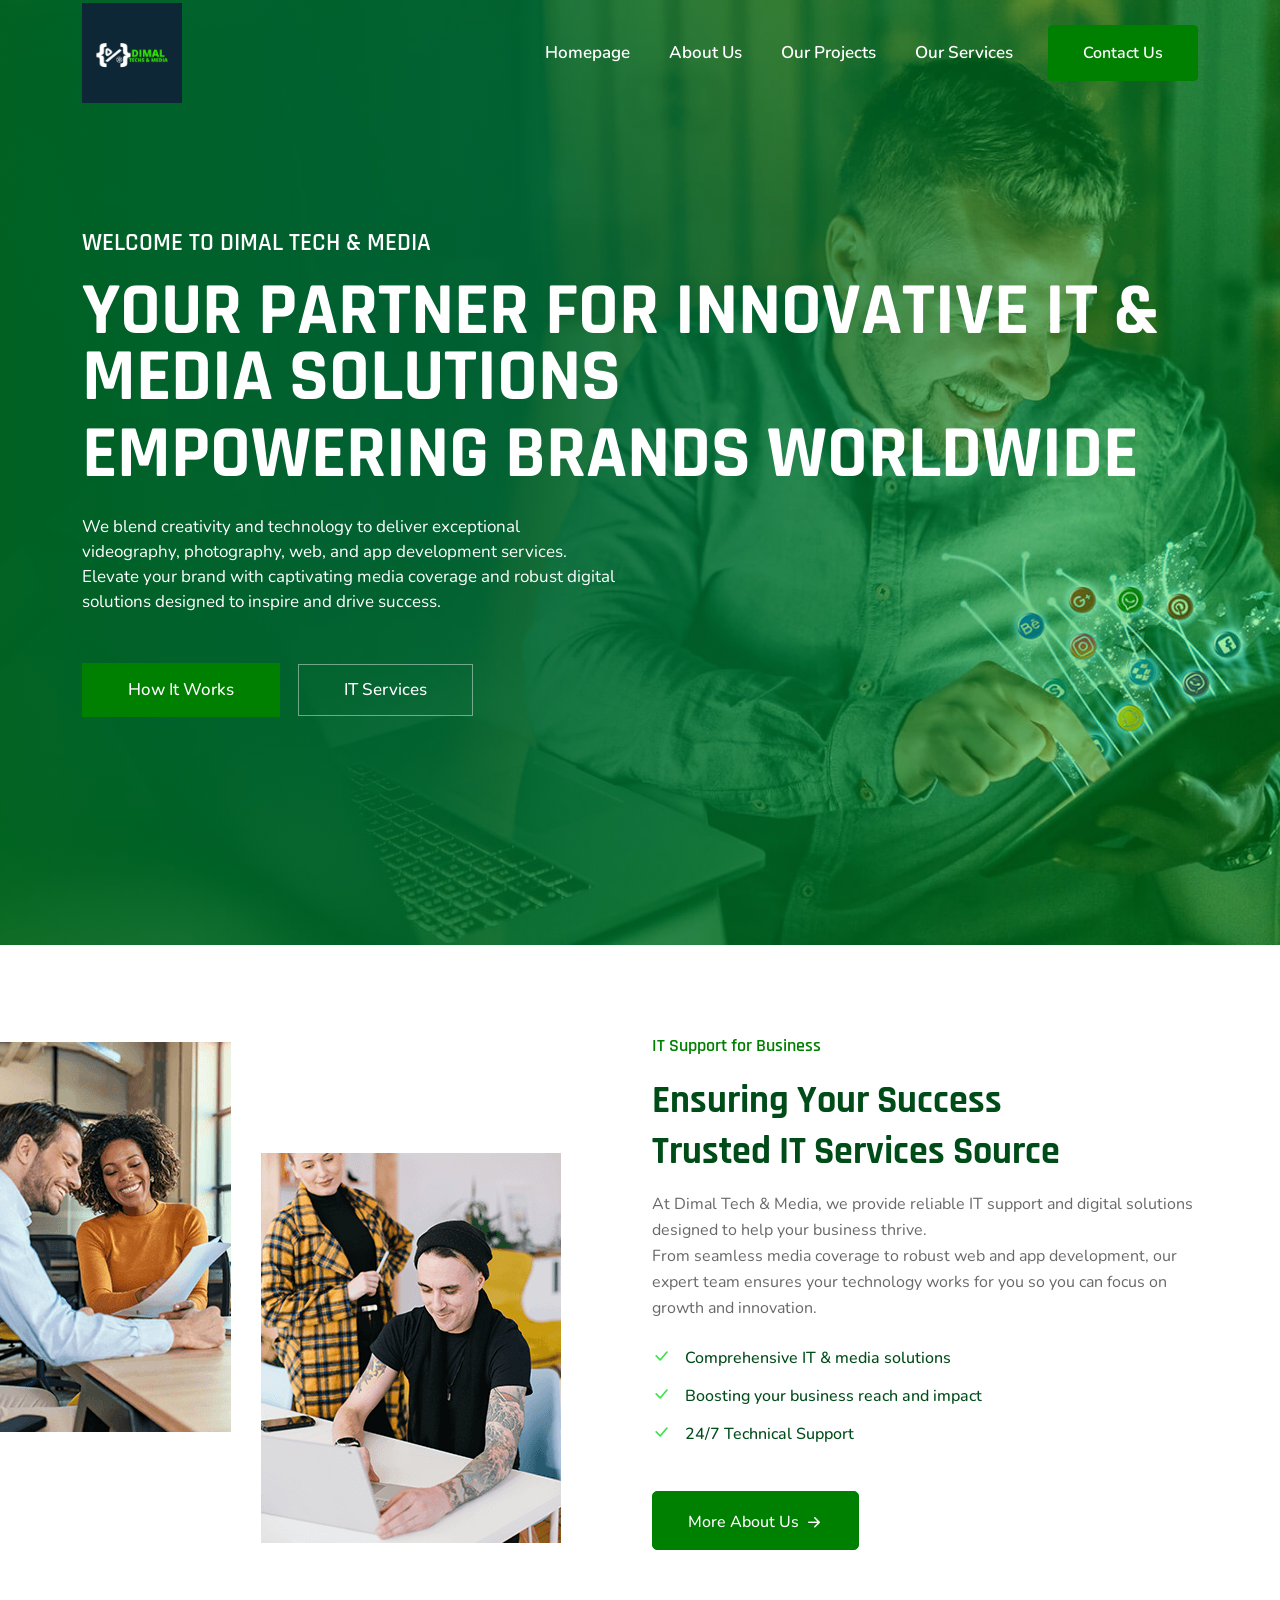
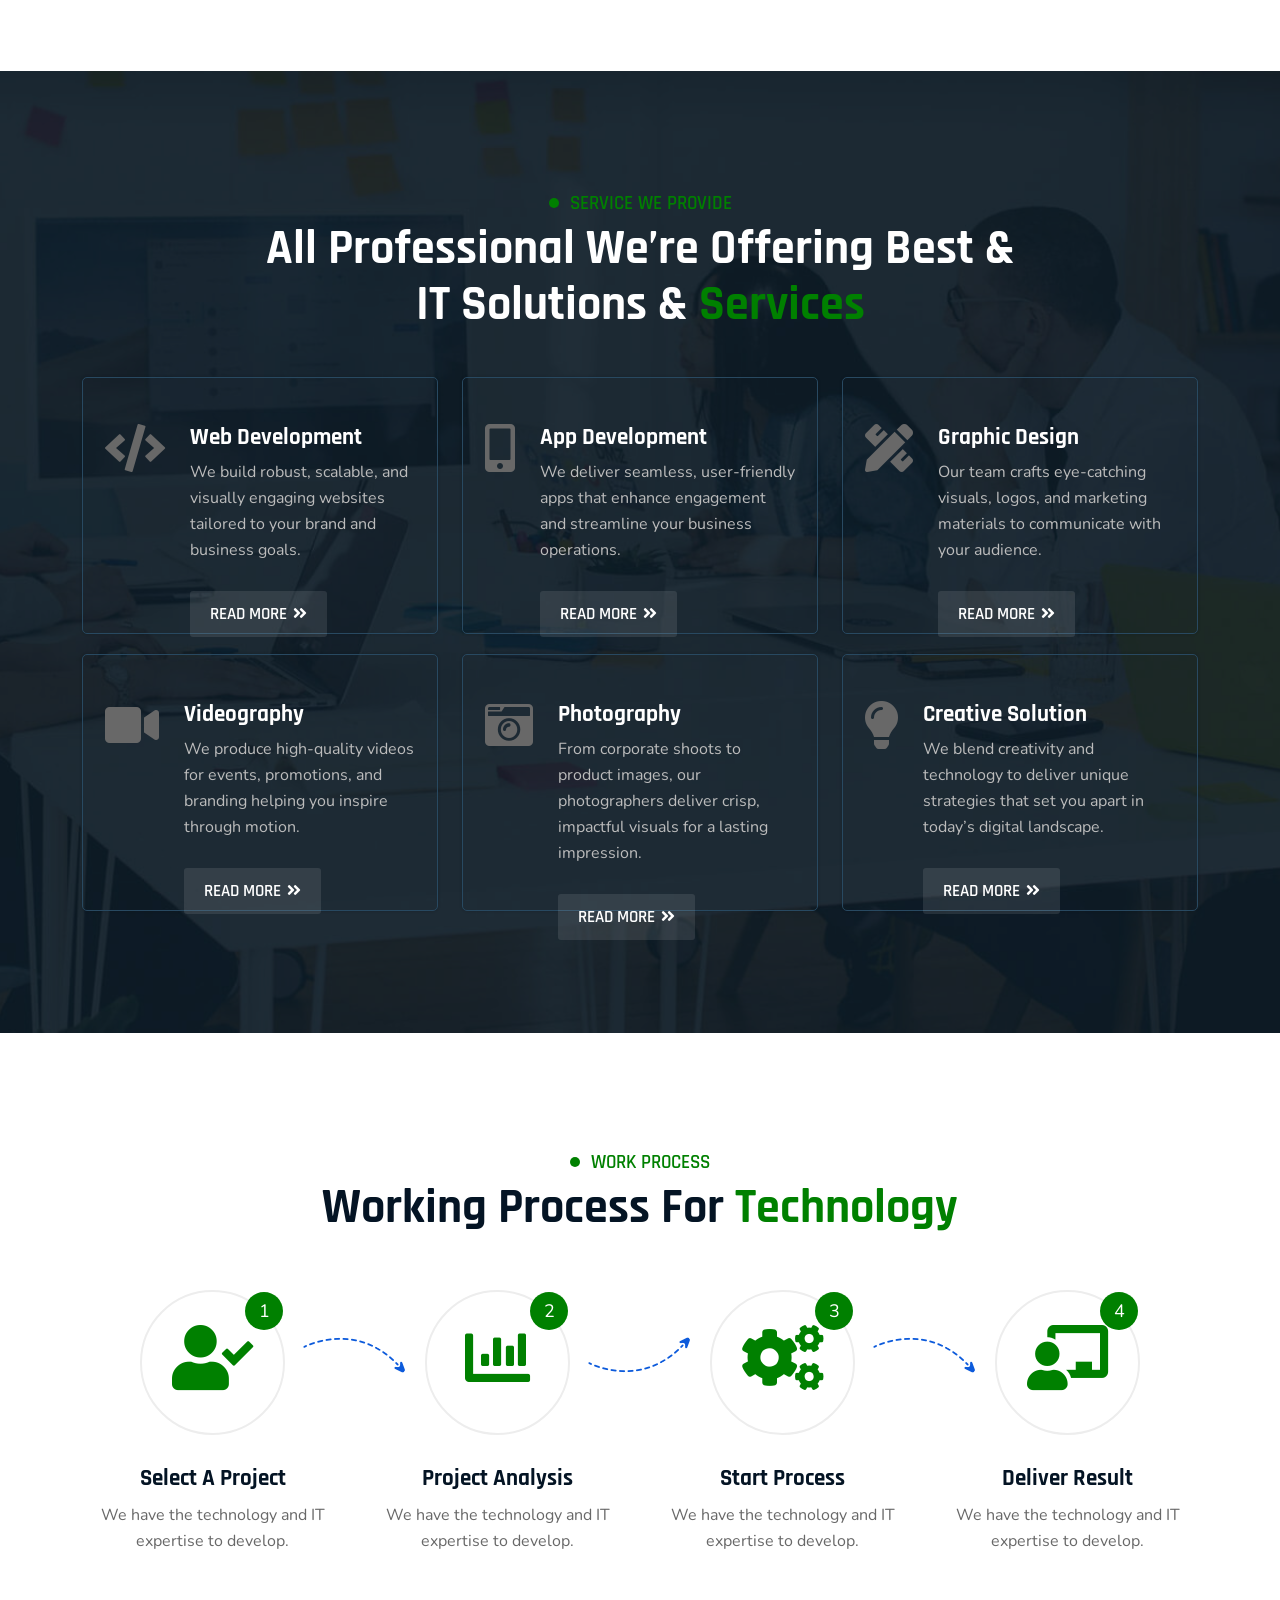
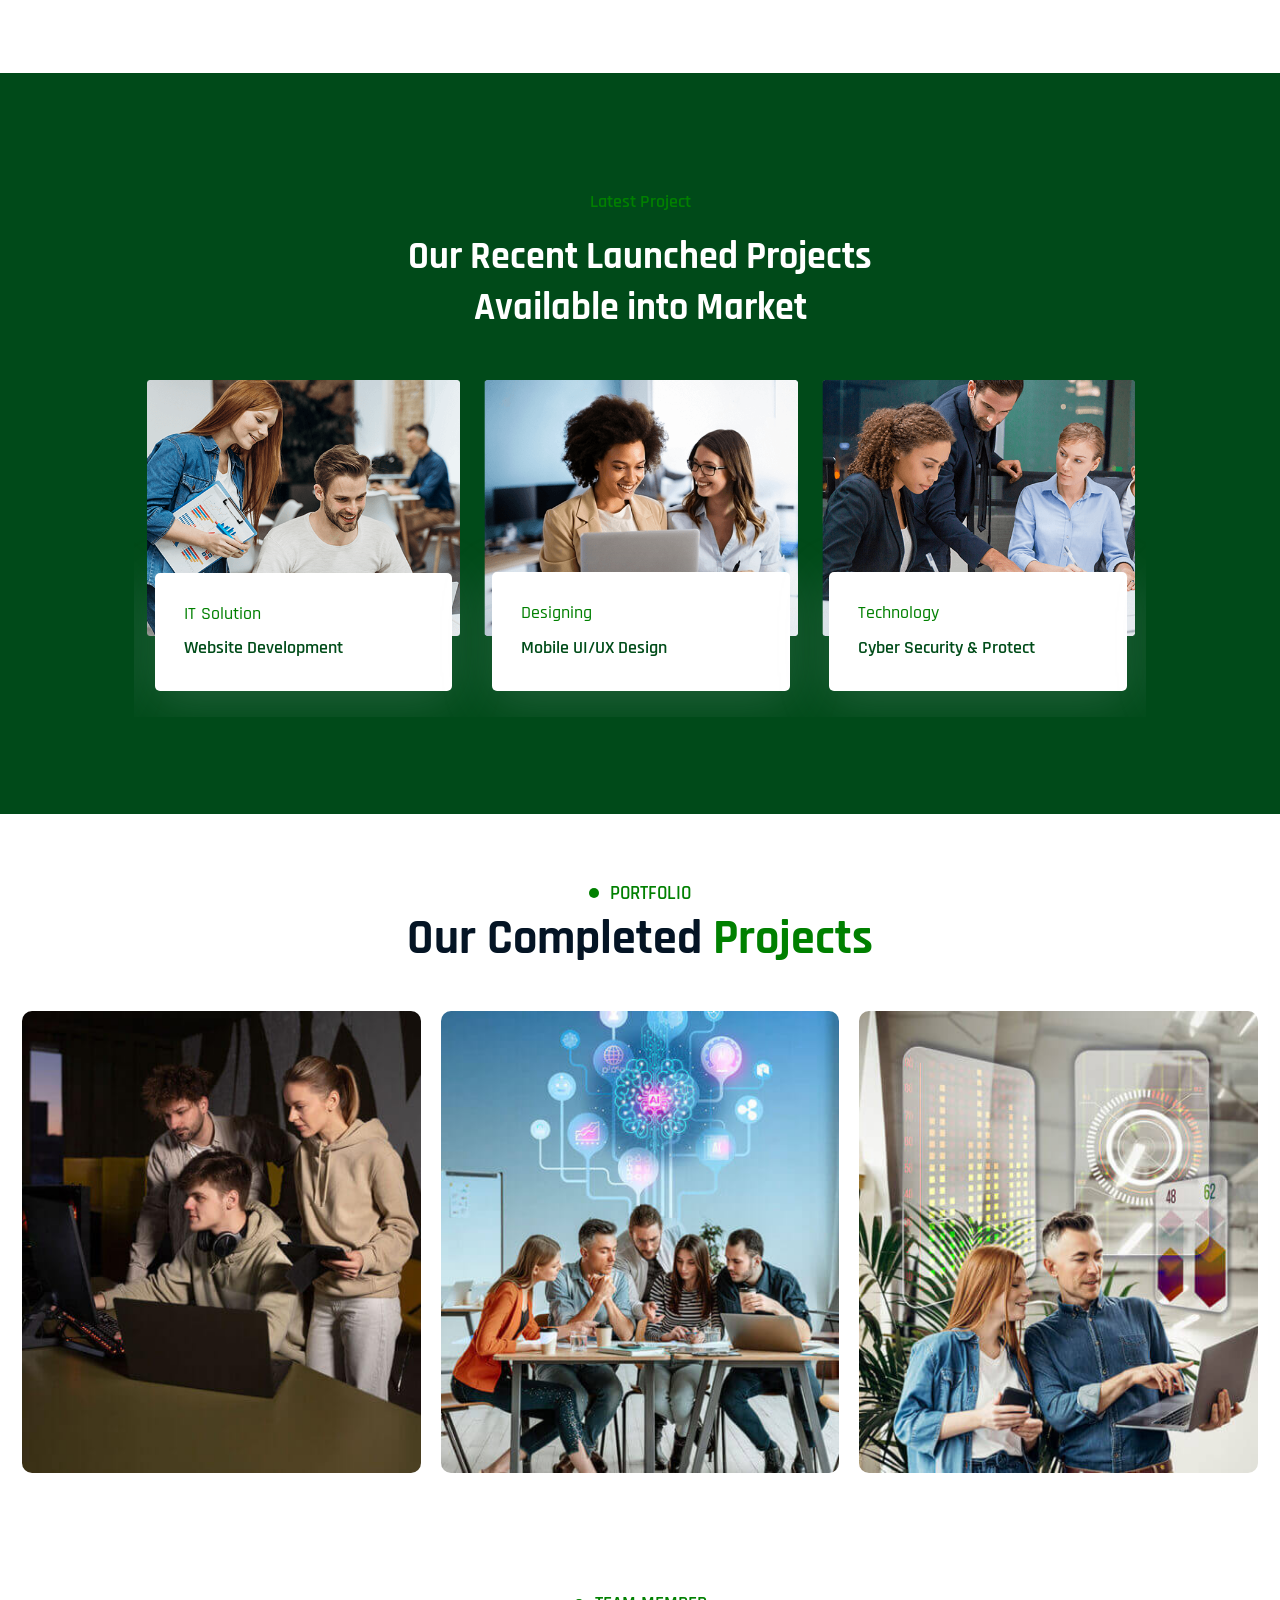
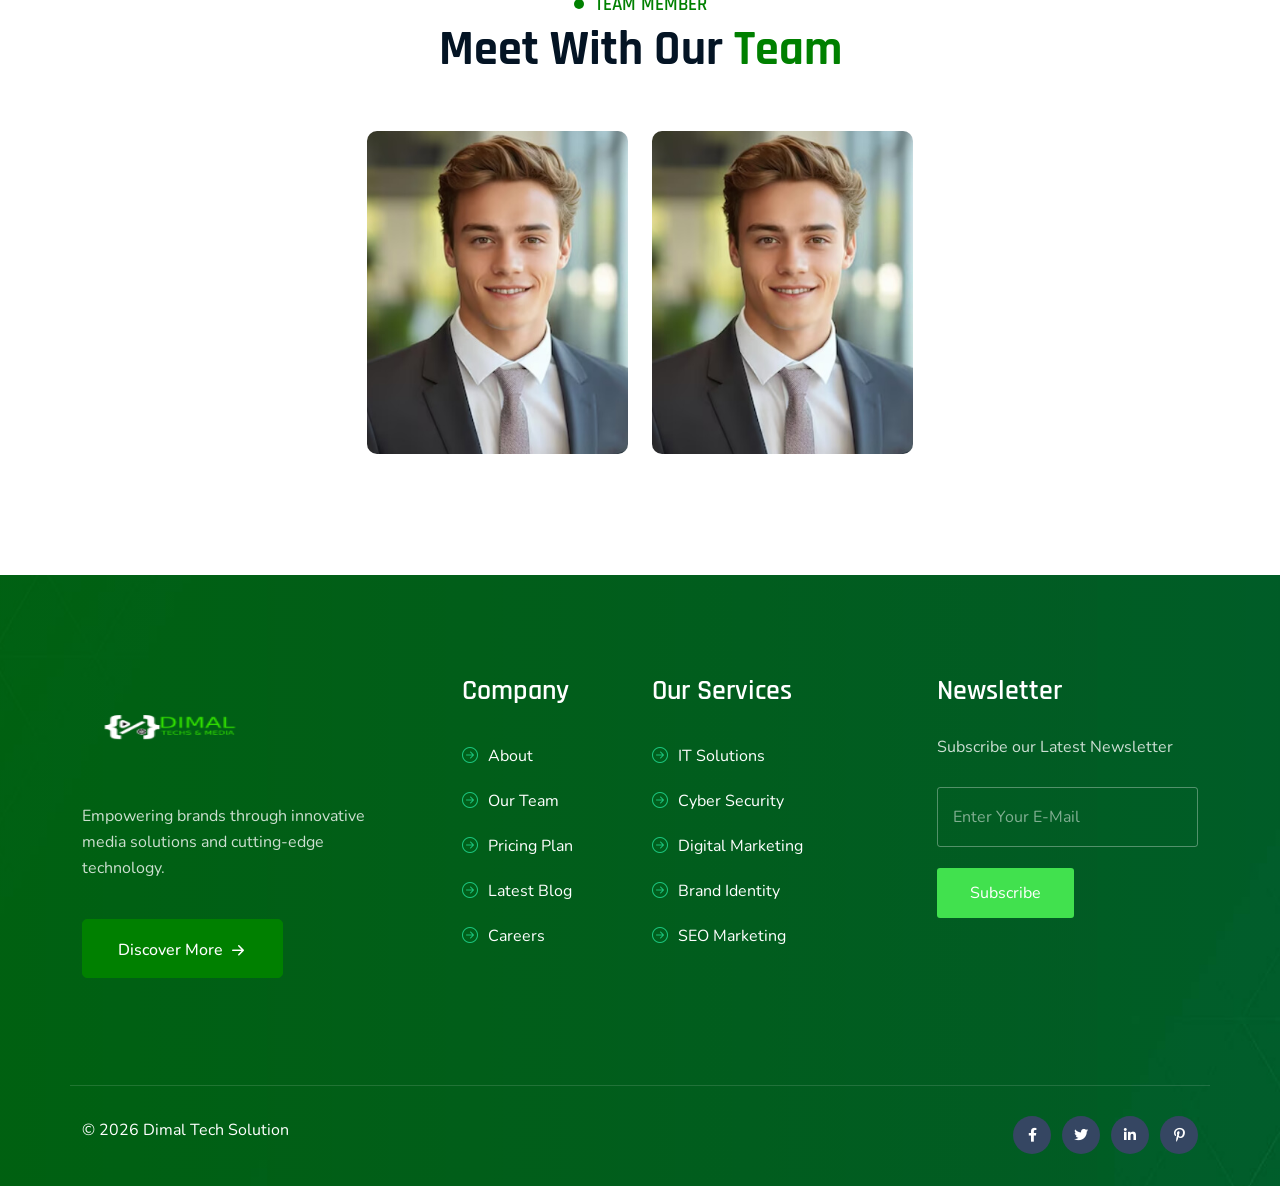
==== commit 3687d7c8: "more changes" ====
--- a/index.html
+++ b/index.html
@@ -1,449 +1,569 @@
-<!DOCTYPE HTML>
+<!DOCTYPE html>
 <html lang="en-US">
-
-<head>
-	<meta charset="UTF-8">
-	<meta http-equiv="x-ua-compatible" content="ie=edge">
-	<title>Dimal Tech Solution Tech Solutions :: Hompage  </title>
-	<meta name="description" content="">
-	<meta name="viewport" content="width=device-width, initial-scale=1">
-	<!-- Favicon -->
-	<link rel="icon" type="image/png" sizes="56x56" href="assets/images/fav-icon/icon.png">
-	<!-- bootstrap CSS -->
-	<link rel="stylesheet" href="assets/css/bootstrap.min.css" type="text/css" media="all">
-	<!-- carousel CSS -->
-	<link rel="stylesheet" href="assets/css/owl.carousel.min.css" type="text/css" media="all">
-	<!-- animate CSS -->
-	<link rel="stylesheet" href="assets/css/animate.css" type="text/css" media="all">
-	<!-- animated-text CSS -->
-	<link rel="stylesheet" href="assets/css/animated-text.css" type="text/css" media="all">
-	<!-- font-awesome CSS -->
-	<link rel="stylesheet" href="assets/css/all.min.css" type="text/css" media="all">
-	<!-- theme-default CSS -->
-	<link rel="stylesheet" href="assets/css/theme-default.css" type="text/css" media="all">
-	<!-- meanmenu CSS -->
-	<link rel="stylesheet" href="assets/css/meanmenu.min.css" type="text/css" media="all">
-	<!-- transitions CSS -->
-	<link rel="stylesheet" href="assets/css/owl.transitions.css" type="text/css" media="all">
-	<!-- venobox CSS -->
-	<link rel="stylesheet" href="venobox/venobox.css" type="text/css" media="all">
-	<!-- bootstrap icons -->
-	<link rel="stylesheet" href="assets/css/bootstrap-icons.css" type="text/css" media="all">
-	<!-- Main Style CSS -->
-	<link rel="stylesheet" href="assets/css/style.css" type="text/css" media="all">
-	<!-- responsive CSS -->
-	<link rel="stylesheet" href="assets/css/responsive.css" type="text/css" media="all">
-	<!-- Coustom Animation CSS -->
-	<link rel="stylesheet" href="assets/css/coustom-animation.css" type="text/css" media="all">
-	<!-- modernizr js -->
-	<script src="assets/js/vendor/modernizr-3.5.0.min.js"></script>
-</head>
-
-<body>
-
-	<!-- loder -->
-	<div class="loader-wrapper">
-		<span class="loader"></span>
-		<div class="loder-section left-section"></div>
-		<div class="loder-section right-section"></div>
-	</div>
-
-	
-
-<!--==================================================-->
-<!-- Start Dimal Tech Solution Header-->
-<!--==================================================-->
+  <head>
+    <meta charset="UTF-8" />
+    <meta http-equiv="x-ua-compatible" content="ie=edge" />
+    <title>Dimal Tech Solution Tech Solutions :: Hompage</title>
+    <meta name="description" content="" />
+    <meta name="viewport" content="width=device-width, initial-scale=1" />
+    <!-- Favicon -->
+    <link
+      rel="icon"
+      type="image/png"
+      sizes="56x56"
+      href="assets/images/fav-icon/icon.png"
+    />
+    <!-- bootstrap CSS -->
+    <link
+      rel="stylesheet"
+      href="assets/css/bootstrap.min.css"
+      type="text/css"
+      media="all"
+    />
+    <!-- carousel CSS -->
+    <link
+      rel="stylesheet"
+      href="assets/css/owl.carousel.min.css"
+      type="text/css"
+      media="all"
+    />
+    <!-- animate CSS -->
+    <link
+      rel="stylesheet"
+      href="assets/css/animate.css"
+      type="text/css"
+      media="all"
+    />
+    <!-- animated-text CSS -->
+    <link
+      rel="stylesheet"
+      href="assets/css/animated-text.css"
+      type="text/css"
+      media="all"
+    />
+    <!-- font-awesome CSS -->
+    <link
+      rel="stylesheet"
+      href="assets/css/all.min.css"
+      type="text/css"
+      media="all"
+    />
+    <!-- theme-default CSS -->
+    <link
+      rel="stylesheet"
+      href="assets/css/theme-default.css"
+      type="text/css"
+      media="all"
+    />
+    <!-- meanmenu CSS -->
+    <link
+      rel="stylesheet"
+      href="assets/css/meanmenu.min.css"
+      type="text/css"
+      media="all"
+    />
+    <!-- transitions CSS -->
+    <link
+      rel="stylesheet"
+      href="assets/css/owl.transitions.css"
+      type="text/css"
+      media="all"
+    />
+    <!-- venobox CSS -->
+    <link
+      rel="stylesheet"
+      href="venobox/venobox.css"
+      type="text/css"
+      media="all"
+    />
+    <!-- bootstrap icons -->
+    <link
+      rel="stylesheet"
+      href="assets/css/bootstrap-icons.css"
+      type="text/css"
+      media="all"
+    />
+    <!-- Main Style CSS -->
+    <link
+      rel="stylesheet"
+      href="assets/css/style.css"
+      type="text/css"
+      media="all"
+    />
+    <!-- responsive CSS -->
+    <link
+      rel="stylesheet"
+      href="assets/css/responsive.css"
+      type="text/css"
+      media="all"
+    />
+    <!-- Coustom Animation CSS -->
+    <link
+      rel="stylesheet"
+      href="assets/css/coustom-animation.css"
+      type="text/css"
+      media="all"
+    />
+    <!-- modernizr js -->
+    <script src="assets/js/vendor/modernizr-3.5.0.min.js"></script>
+  </head>
+
+  <body>
+    <!-- loder -->
+    <div class="loader-wrapper">
+      <span class="loader"></span>
+      <div class="loder-section left-section"></div>
+      <div class="loder-section right-section"></div>
+    </div>
+
+    <!--==================================================-->
+    <!-- Start Dimal Tech Solution Header-->
+    <!--==================================================-->
     <div id="header-placeholder"></div>
- <!--==================================================-->
-<!-- End Dimal Tech Solution Header-->
-<!--==================================================-->
-
-<!--==================================================-->
-<!-- Start Main Menu Area -->
-<!--==================================================-->
-<div class="mobile-menu-area sticky d-sm-block d-md-block d-lg-none ">
-	<div class="mobile-menu">
-		<nav class="header-menu">
-			<ul class="nav_scroll">
-				<li class="menu-item-has-children"><a href="index.html#">Home</a>
-                   <ul class="sub-menu">
-                   	    <li><a href="index.html">Home 1</a></li>
-						<li><a href="index.html">Home 2</a></li>
-						<li><a href="index.html">Home 3</a></li>
-						<li><a href="index-4.html">Home 4</a></li>
-						<li><a href="https://html.ditsolution.net/Dimal Tech Solution2/">Home 5 (New)</a></li>
-						<li><a href="https://html.ditsolution.net/Dimal Tech Solution2/index.html">Home 6 (New)</a></li>
-                   </ul>
-				</li>
-				<li class="menu-item-has-children"><a href="index.html#">About</a>
-                   <ul class="sub-menu">
-                   	   <li><a href="about-1.html">About Us 1</a></li>
-                   	   <li><a href="about-2.html">About Us 2</a></li>
-                   </ul>
-				</li>
-				<li class="menu-item-has-children"><a href="index.html#">Service</a>
-                   <ul class="sub-menu">
-                   	   <li><a href="service.html">Service</a></li>
-                   	   <li><a href="service-details.html">Service Details</a></li>
-                   </ul>
-				</li>
-				<li class="menu-item-has-children"><a href="index.html#">Pages</a>
-                   <ul class="sub-menu">
-                   	   <li><a href="choose-us.html">Why Choose Us</a></li>
-                   	   <li><a href="mission.html">Mission Visson </a></li>
-                   	   <li><a href="team.html">Our Team</a></li>
-                   	   <li><a href="team-details.html">Team Details </a></li>
-                   	   <li><a href="project.html">Our Project</a></li>
-                   	   <li><a href="project-details.html">Project Details </a></li>
-                   	   <li><a href="location.html">Our Location </a></li>
-                   	   <li><a href="pricing.html">Our Pricing</a></li>
-                   	   <li><a href="careers.html">Careers </a></li>
-                   	   <li><a href="faqs.html">Faqs</a></li>
-                   </ul>
-				</li>
-			    <li class="menu-item-has-children"><a href="index.html#">Blog</a>
-                   <ul class="sub-menu">
-                   	   <li><a href="blog-grid.html">Blog Grid</a></li>
-                   	   <li><a href="blog-list.html">Blog List</a></li>
-                   	   <li><a href="blog-2column.html">Blog 2column</a></li>
-                   	   <li><a href="blog-details.html">Blog Details </a></li>
-                   </ul>
-				</li>
-				<li><a href="contact.html">Contact</a></li>
-			</ul>
-		</nav>
-	</div>
-</div>
-<!--==================================================-->
-<!-- End Main Menu Area -->
-<!--==================================================-->
-
-
-
-<!--==================================================-->
-<!-- Start Dimal Tech Solution Hero Area Style One-->
-<!--==================================================-->
-<div class="hero-area style-one d-flex align-items-center">
-	<div class="container">
-		<div class="row align-items-center">
-			<div class="col-lg-12">
-				<div class="hero-content">
-					<h4>Welcome To Dimal Tech Solution </h4>
-					<h1>Top It Solutions Agency </h1>
-					<h1>In The World </h1>
-					<p>And In Order To Make A Business, Brand Advertising And Marketing Plays An Important Role. Similarly, In Making  
-						Cultivation Business 
-				    </p>
-				</div>
-				<div class="hero-button style-one">
-					<a href="index.html">How It Works </a>
-					<a class="button-two" href="index.html#">IT Services <i class="flaticon flaticon-computer"></i></a>
-				</div>
-			</div>
-		</div>
-	</div>
-</div>
-<!--==================================================-->
-<!-- End Dimal Tech Solution Hero Area Style One-->
-<!--==================================================-->
-
-
-
-<!--==================================================-->
-<!-- Start Dimal Tech Solution Background Images Area Style Three-->
-<!--==================================================-->
-<!-- <div class="background-images-area style-three">
-	<div class="container">
-		<div class="row">
-		</div>
-	</div>
-</div> -->
-<!--==================================================-->
-<!-- End Dimal Tech Solution Background Images Area Style Three-->
-<!--==================================================-->
-
-
-
-
-
-
-<!--==================================================-->
-<!-- Start Dimal Tech Solution About Area Style Three-->
-<!--==================================================-->
-<div class="about-area style-three">
-	<div class="container">
-		<div class="row align-items-center">
-            <div class="col-lg-6">
-            	<div class="about-left">
-	            	<div class="about-thumb">
-	            		<img src="assets/images/home-3/about-thumb.png" alt="">
-	            	</div>
-	            	<div class="about-video-box">
-	            		<a class="video-vemo-icon venobox vbox-item" data-vbtype="youtube" data-autoplay="true" href="https://www.youtube.com/watch?v=e6R6VsgD8yQ&amp;amp;t=179s"><i class="bi bi-play-fill"></i></a>
-	            	</div>
-	            	<!-- <div class="abour-award-box">
-	            		<div class="about-award-icon">
-	            			<img src="assets/images/about-inner/about-award-icon.png" alt="">
-	            		</div>
-	            		<div class="about-award-content">
-	            			<h4>Award Wining</h4>
-	            			<p>Best Services</p>
-	            		</div>
-	            	</div> -->
-	            	<div class="about-shape">
-	            		<!-- <img src="assets/images/home-3/about-shape.png" alt=""> -->
-	            	</div>
-            	</div>
-            </div>
-            <div class="col-lg-6">
-            	<div class="abour-right">
-            		<div class="section-title left style-two">
-            			<h4>IT Support for Business</h4>
-            			<h1>Ensuring Your Success Trusted </h1>
-            			<h1>IT Services Source</h1>
-            			<p class="section-desc">Monotonectally synergize granular markets and front markets. Collaboratively 
-                         visualize strategic infomediaries after multimedia based models. Synergistically
-                         task state of the art infrastructures for</p>
-            		</div>
-            		<div class="about-list-item">
-            			<ul>
-            				<li><i class="bi bi-check-lg"></i>Holisticly matrix highly modelling</li>
-            				<li><i class="bi bi-check-lg"></i>Growing audience for Business</li>
-            			    <li><i class="bi bi-check-lg"></i>24/7 Technical Supports</li>
-            			</ul>
-            		</div>
-            		<!-- <div class="about-phone">
-            			<div class="about-phone-icon">
-            				<img src="assets/images/home-3/about-call-icon.png" alt="">
-            			</div>
-            			<div class="about-phone-content">
-            				<h4>+980 123 (456) 780</h4>
-            			</div>
-            		</div> -->
-                    <div class="toptech-button inner-style">
-                    	<a href="about-1.html">More About<i class="bi bi-arrow-right-short"></i></a>
+    <!--==================================================-->
+    <!-- End Dimal Tech Solution Header-->
+    <!--==================================================-->
+
+    <!--==================================================-->
+    <!-- Start Main Menu Area -->
+    <!--==================================================-->
+    <div class="mobile-menu-area sticky d-sm-block d-md-block d-lg-none">
+      <div class="mobile-menu">
+        <nav class="header-menu">
+          <ul class="nav_scroll">
+            <li class="menu-item-has-children">
+              <a href="index.html#">Home</a>
+              <ul class="sub-menu">
+                <li><a href="index.html">Home 1</a></li>
+                <li><a href="index.html">Home 2</a></li>
+                <li><a href="index.html">Home 3</a></li>
+                <li><a href="index-4.html">Home 4</a></li>
+                <li>
+                  <a href="https://html.ditsolution.net/Dimal Tech Solution2/"
+                    >Home 5 (New)</a
+                  >
+                </li>
+                <li>
+                  <a
+                    href="https://html.ditsolution.net/Dimal Tech Solution2/index.html"
+                    >Home 6 (New)</a
+                  >
+                </li>
+              </ul>
+            </li>
+            <li class="menu-item-has-children">
+              <a href="index.html#">About</a>
+              <ul class="sub-menu">
+                <li><a href="about-1.html">About Us 1</a></li>
+                <li><a href="about-2.html">About Us 2</a></li>
+              </ul>
+            </li>
+            <li class="menu-item-has-children">
+              <a href="index.html#">Service</a>
+              <ul class="sub-menu">
+                <li><a href="service.html">Service</a></li>
+                <li><a href="service-details.html">Service Details</a></li>
+              </ul>
+            </li>
+            <li class="menu-item-has-children">
+              <a href="index.html#">Pages</a>
+              <ul class="sub-menu">
+                <li><a href="choose-us.html">Why Choose Us</a></li>
+                <li><a href="mission.html">Mission Visson </a></li>
+                <li><a href="team.html">Our Team</a></li>
+                <li><a href="team-details.html">Team Details </a></li>
+                <li><a href="project.html">Our Project</a></li>
+                <li><a href="project-details.html">Project Details </a></li>
+                <li><a href="location.html">Our Location </a></li>
+                <li><a href="pricing.html">Our Pricing</a></li>
+                <li><a href="careers.html">Careers </a></li>
+                <li><a href="faqs.html">Faqs</a></li>
+              </ul>
+            </li>
+            <li class="menu-item-has-children">
+              <a href="index.html#">Blog</a>
+              <ul class="sub-menu">
+                <li><a href="blog-grid.html">Blog Grid</a></li>
+                <li><a href="blog-list.html">Blog List</a></li>
+                <li><a href="blog-2column.html">Blog 2column</a></li>
+                <li><a href="blog-details.html">Blog Details </a></li>
+              </ul>
+            </li>
+            <li><a href="contact.html">Contact</a></li>
+          </ul>
+        </nav>
+      </div>
+    </div>
+    <!--==================================================-->
+    <!-- End Main Menu Area -->
+    <!--==================================================-->
+
+    <!--==================================================-->
+    <!-- Start Dimal Tech Solution Hero Area Style One-->
+    <!--==================================================-->
+    <div class="hero-area style-one d-flex align-items-center">
+      <div class="container">
+        <div class="row align-items-center">
+          <div class="col-lg-12">
+            <div class="hero-content">
+              <h4>Welcome To Dimal Tech & Media</h4>
+              <h1>Your Partner for Innovative IT & Media Solutions</h1>
+              <h1>Empowering Brands Worldwide</h1>
+              <p>
+                We blend creativity and technology to deliver exceptional
+                videography, photography, web, and app development services.
+                <br />
+                Elevate your brand with captivating media coverage and robust
+                digital solutions designed to inspire and drive success.
+              </p>
+            </div>
+            <div class="hero-button style-one">
+              <a href="index.html">How It Works </a>
+              <a class="button-two" href="index.html#"
+                >IT Services <i class="flaticon flaticon-computer"></i
+              ></a>
+            </div>
+          </div>
+        </div>
+      </div>
+    </div>
+    <!--==================================================-->
+    <!-- End Dimal Tech Solution Hero Area Style One-->
+    <!--==================================================-->
+
+    <!--==================================================-->
+    <!-- Start Dimal Tech Solution About Area Style Three-->
+    <!--==================================================-->
+    <div class="about-area style-three">
+      <div class="container">
+        <div class="row align-items-center">
+          <div class="col-lg-6">
+            <div class="about-left">
+              <div class="about-thumb">
+                <img src="assets/images/home-3/about-thumb.png" alt="" />
+              </div>
+
+              <div class="about-shape"></div>
+            </div>
+          </div>
+          <div class="col-lg-6">
+            <div class="abour-right">
+              <div class="section-title left style-two">
+                <h4>IT Support for Business</h4>
+                <h1>Ensuring Your Success</h1>
+                <h1>Trusted IT Services Source</h1>
+                <p class="section-desc">
+                  At Dimal Tech & Media, we provide reliable IT support and
+                  digital solutions designed to help your business thrive.
+                  <br />
+                  From seamless media coverage to robust web and app
+                  development, our expert team ensures your technology works for
+                  you so you can focus on growth and innovation.
+                </p>
+              </div>
+              <div class="about-list-item">
+                <ul>
+                  <li>
+                    <i class="bi bi-check-lg"></i>Comprehensive IT & media
+                    solutions
+                  </li>
+                  <li>
+                    <i class="bi bi-check-lg"></i>Boosting your business reach
+                    and impact
+                  </li>
+                  <li><i class="bi bi-check-lg"></i>24/7 Technical Support</li>
+                </ul>
+              </div>
+
+              <div class="toptech-button inner-style">
+                <a href="about.html"
+                  >More About Us<i class="bi bi-arrow-right-short"></i
+                ></a>
+              </div>
+            </div>
+          </div>
+        </div>
+      </div>
+    </div>
+    <!--==================================================-->
+    <!-- End Dimal Tech Solution About Area Style Three-->
+    <!--==================================================-->
+
+    <!--==================================================-->
+    <!-- Start Dimal Tech Solution Service Area Style One-->
+    <!--==================================================-->
+    <div class="service-area style-one">
+      <div class="container">
+        <div class="row">
+          <div class="col-lg-12 text-center">
+            <div class="section-title center style-one">
+              <h4>Service We Provide</h4>
+              <h1>All Professional We’re Offering Best &amp;</h1>
+              <h1>IT Solutions & <span>Services</span></h1>
+            </div>
+          </div>
+        </div>
+        <div class="row">
+          <div class="col-lg-6 col-md-6 col-xl-4">
+            <div class="flip-box">
+              <div class="flip-box-inner">
+                <div class="flip-box-front">
+                  <div class="flip-box-thumb">
+                    <i class="fas fa-code fa-3x"></i>
+                  </div>
+                  <div class="flip-box-content">
+                    <h4>Web Development</h4>
+                    <p>
+                      We build robust, scalable, and visually engaging websites
+                      tailored to your brand and business goals.
+                    </p>
+                    <div class="flip-box-button">
+                      <a href="service.html"
+                        >Read More<i class="fa-solid fa-angles-right"></i
+                      ></a>
                     </div>
-                    <!-- <div class="about-shape-two">
-                    	<img src="assets/images/home-3/about-shape-2.png" alt="">
-                    </div> -->
-            	</div>
-            </div>
-		</div>
-	</div>
-</div>
-<!--==================================================-->
-<!-- End Dimal Tech Solution About Area Style Three-->
-<!--==================================================-->
-
-
-
-<!--==================================================-->
-<!-- Start Dimal Tech Solution Service Area Style One-->
-<!--==================================================-->
-<div class="service-area style-one">
-	<div class="container">
-		<div class="row">
-			<div class="col-lg-12 text-center">
-				<div class="section-title center style-one">
-					<h4>Service We Provide </h4>
-					<h1>All Professional We’re Offering Best &amp;</h1>
-					<h1>IT Solutions & <span>Services</span></h1>
-			    </div>
-			</div>
-		</div>
-		<div class="row">
-			<div class="col-lg-6 col-md-6 col-xl-4">
-				<div class="flip-box">
-				    <div class="flip-box-inner">
-					    <div class="flip-box-front">
-						    <div class="flip-box-thumb">
-						      	<img src="assets/images/home-1/service-icon1.png" alt="">
-						    </div>
-						    <div class="flip-box-content">
-						    	<h4>Web Design</h4>
-						    	<p>Proin Pulvinar Eu Sem Eu Vehicula and, Integer Urna Libero, Semper mes.</p>
-							    <div class="flip-box-button">
-			                    	<a href="service.html">Read More<i class="fa-solid fa-angles-right"></i></a>
-			                    </div>
-						    </div>
-					    </div>
-					    <div class="flip-box-back">
-					        <div class="flip-box-thumb">
-						      	<img src="assets/images/home-1/service-icon1.png" alt="">
-						    </div>
-						    <div class="flip-box-content">
-						    	<h4>Web Design</h4>
-						    	<p>Proin Pulvinar Eu Sem Eu Vehicula and, Integer Urna Libero, Semper mes.</p>
-							    <div class="flip-box-button">
-			                    	<a href="service.html">Read More<i class="fa-solid fa-angles-right"></i></a>
-			                    </div>
-						    </div>
-					    </div>
-				    </div>
-				</div>
-			</div>			
-			<div class="col-lg-6 col-md-6 col-xl-4">
-				<div class="flip-box">
-				    <div class="flip-box-inner">
-					    <div class="flip-box-front">
-						    <div class="flip-box-thumb">
-						      	<img src="assets/images/home-1/service-icon2.png" alt="">
-						    </div>
-						    <div class="flip-box-content">
-						    	<h4>Motion Design</h4>
-						    	<p>Proin Pulvinar Eu Sem Eu Vehicula and, Integer Urna Libero, Semper mes.</p>
-							    <div class="flip-box-button">
-			                    	<a href="service.html">Read More<i class="fa-solid fa-angles-right"></i></a>
-			                    </div>
-						    </div>
-					    </div>
-					    <div class="flip-box-back">
-					        <div class="flip-box-thumb">
-						      	<img src="assets/images/home-1/service-icon2.png" alt="">
-						    </div>
-						    <div class="flip-box-content">
-						    	<h4>Motion Design</h4>
-						    	<p>Proin Pulvinar Eu Sem Eu Vehicula and, Integer Urna Libero, Semper mes.</p>
-							    <div class="flip-box-button">
-			                    	<a href="service.html">Read More<i class="fa-solid fa-angles-right"></i></a>
-			                    </div>
-						    </div>
-					    </div>
-				    </div>
-				</div>
-			</div>			
-			<div class="col-lg-6 col-md-6 col-xl-4">
-				<div class="flip-box">
-				    <div class="flip-box-inner">
-					    <div class="flip-box-front">
-						    <div class="flip-box-thumb">
-						      	<img src="assets/images/home-1/service-icon3.png" alt="">
-						    </div>
-						    <div class="flip-box-content">
-						    	<h4>Digital Marketing</h4>
-						    	<p>Proin Pulvinar Eu Sem Eu Vehicula and, Integer Urna Libero, Semper mes.</p>
-							    <div class="flip-box-button">
-			                    	<a href="service.html">Read More<i class="fa-solid fa-angles-right"></i></a>
-			                    </div>
-						    </div>
-					    </div>
-					    <div class="flip-box-back">
-					        <div class="flip-box-thumb">
-						      	<img src="assets/images/home-1/service-icon3.png" alt="">
-						    </div>
-						    <div class="flip-box-content">
-						    	<h4>Digital Marketing</h4>
-						    	<p>Proin Pulvinar Eu Sem Eu Vehicula and, Integer Urna Libero, Semper mes.</p>
-							    <div class="flip-box-button">
-			                    	<a href="service.html">Read More<i class="fa-solid fa-angles-right"></i></a>
-			                    </div>
-						    </div>
-					    </div>
-				    </div>
-				</div>
-			</div>			
-			<div class="col-lg-6 col-md-6 col-xl-4">
-				<div class="flip-box">
-				    <div class="flip-box-inner">
-					    <div class="flip-box-front">
-						    <div class="flip-box-thumb">
-						      	<img src="assets/images/home-1/service-icon4.png" alt="">
-						    </div>
-						    <div class="flip-box-content">
-						    	<h4>Web Development</h4>
-						    	<p>Proin Pulvinar Eu Sem Eu Vehicula and, Integer Urna Libero, Semper mes.</p>
-							    <div class="flip-box-button">
-			                    	<a href="service.html">Read More<i class="fa-solid fa-angles-right"></i></a>
-			                    </div>
-						    </div>
-					    </div>
-					    <div class="flip-box-back">
-					        <div class="flip-box-thumb">
-						      	<img src="assets/images/home-1/service-icon4.png" alt="">
-						    </div>
-						    <div class="flip-box-content">
-						    	<h4>Web Development</h4>
-						    	<p>Proin Pulvinar Eu Sem Eu Vehicula and, Integer Urna Libero, Semper mes.</p>
-							    <div class="flip-box-button">
-			                    	<a href="service.html">Read More<i class="fa-solid fa-angles-right"></i></a>
-			                    </div>
-						    </div>
-					    </div>
-				    </div>
-				</div>
-			</div>			
-			<div class="col-lg-6 col-md-6 col-xl-4">
-				<div class="flip-box">
-				    <div class="flip-box-inner">
-					    <div class="flip-box-front">
-						    <div class="flip-box-thumb">
-						      	<img src="assets/images/home-1/service-icon5.png" alt="">
-						    </div>
-						    <div class="flip-box-content">
-						    	<h4>App Development</h4>
-						    	<p>Proin Pulvinar Eu Sem Eu Vehicula and, Integer Urna Libero, Semper mes.</p>
-							    <div class="flip-box-button">
-			                    	<a href="service.html">Read More<i class="fa-solid fa-angles-right"></i></a>
-			                    </div>
-						    </div>
-					    </div>
-					    <div class="flip-box-back">
-					        <div class="flip-box-thumb">
-						      	<img src="assets/images/home-1/service-icon5.png" alt="">
-						    </div>
-						    <div class="flip-box-content">
-						    	<h4>App Development</h4>
-						    	<p>Proin Pulvinar Eu Sem Eu Vehicula and, Integer Urna Libero, Semper mes.</p>
-							    <div class="flip-box-button">
-			                    	<a href="service.html">Read More<i class="fa-solid fa-angles-right"></i></a>
-			                    </div>
-						    </div>
-					    </div>
-				    </div>
-				</div>
-			</div>			<div class="col-lg-6 col-md-6 col-xl-4">
-				<div class="flip-box">
-				    <div class="flip-box-inner">
-					    <div class="flip-box-front">
-						    <div class="flip-box-thumb">
-						      	<img src="assets/images/home-1/service-icon6.png" alt="">
-						    </div>
-						    <div class="flip-box-content">
-						    	<h4>Creative Solution</h4>
-						    	<p>Proin Pulvinar Eu Sem Eu Vehicula and, Integer Urna Libero, Semper mes.</p>
-							    <div class="flip-box-button">
-			                    	<a href="service.html">Read More<i class="fa-solid fa-angles-right"></i></a>
-			                    </div>
-						    </div>
-					    </div>
-					    <div class="flip-box-back">
-					        <div class="flip-box-thumb">
-						      	<img src="assets/images/home-1/service-icon6.png" alt="">
-						    </div>
-						    <div class="flip-box-content">
-						    	<h4>Creative Solution</h4>
-						    	<p>Proin Pulvinar Eu Sem Eu Vehicula and, Integer Urna Libero, Semper mes.</p>
-							    <div class="flip-box-button">
-			                    	<a href="service.html">Read More<i class="fa-solid fa-angles-right"></i></a>
-			                    </div>
-						    </div>
-					    </div>
-				    </div>
-				</div>
-			</div>
-		</div>
-	</div>
-</div>
-<!--==================================================-->
-<!-- End Dimal Tech Solution Service Area Style One-->
-<!--==================================================-->
-
-
-
-<!--==================================================-->
-<!-- Start Dimal Tech Solution Contact info Area Style Three-->
-<!--==================================================-->
-<!-- <div class="contact-area-info style-three">
+                  </div>
+                </div>
+                <div class="flip-box-back">
+                  <div class="flip-box-thumb">
+                    <i class="fas fa-code fa-3x"></i>
+                  </div>
+                  <div class="flip-box-content">
+                    <h4>Web Development</h4>
+                    <p>
+                      We build robust, scalable, and visually engaging websites
+                      tailored to your brand and business goals.
+                    </p>
+                    <div class="flip-box-button">
+                      <a href="service.html"
+                        >Read More<i class="fa-solid fa-angles-right"></i
+                      ></a>
+                    </div>
+                  </div>
+                </div>
+              </div>
+            </div>
+          </div>
+          <div class="col-lg-6 col-md-6 col-xl-4">
+            <div class="flip-box">
+              <div class="flip-box-inner">
+                <div class="flip-box-front">
+                  <div class="flip-box-thumb">
+                    <i class="fas fa-mobile-alt fa-3x"></i>
+                  </div>
+                  <div class="flip-box-content">
+                    <h4>App Development</h4>
+                    <p>
+                       We deliver seamless, user-friendly apps that
+                      enhance engagement and streamline your business
+                      operations.
+                    </p>
+                    <div class="flip-box-button">
+                      <a href="service.html"
+                        >Read More<i class="fa-solid fa-angles-right"></i
+                      ></a>
+                    </div>
+                  </div>
+                </div>
+                <div class="flip-box-back">
+                  <div class="flip-box-thumb">
+                    <i class="fas fa-mobile-alt fa-3x"></i>
+                  </div>
+                  <div class="flip-box-content">
+                    <h4>App Development</h4>
+                    <p>
+                       We deliver seamless, user-friendly apps that
+                      enhance engagement and streamline your business
+                      operations.
+                    </p>
+                    <div class="flip-box-button">
+                      <a href="service.html"
+                        >Read More<i class="fa-solid fa-angles-right"></i
+                      ></a>
+                    </div>
+                  </div>
+                </div>
+              </div>
+            </div>
+          </div>
+          <div class="col-lg-6 col-md-6 col-xl-4">
+            <div class="flip-box">
+              <div class="flip-box-inner">
+                <div class="flip-box-front">
+                  <div class="flip-box-thumb">
+                    <i class="fas fa-pencil-ruler fa-3x"></i>
+                  </div>
+                  <div class="flip-box-content">
+                    <h4>Graphic Design</h4>
+                    <p>
+                      Our team crafts eye-catching visuals, logos, and marketing
+                      materials to communicate with your
+                      audience.
+                    </p>
+                    <div class="flip-box-button">
+                      <a href="service.html"
+                        >Read More<i class="fa-solid fa-angles-right"></i
+                      ></a>
+                    </div>
+                  </div>
+                </div>
+                <div class="flip-box-back">
+                  <div class="flip-box-thumb">
+                    <i class="fas fa-pencil-ruler fa-3x"></i>
+                  </div>
+                  <div class="flip-box-content">
+                    <h4>Graphic Design</h4>
+                    <p>
+                      Our team crafts eye-catching visuals, logos, and marketing
+                      materials to communicate with your
+                      audience.
+                    </p>
+                    <div class="flip-box-button">
+                      <a href="service.html"
+                        >Read More<i class="fa-solid fa-angles-right"></i
+                      ></a>
+                    </div>
+                  </div>
+                </div>
+              </div>
+            </div>
+          </div>
+          <div class="col-lg-6 col-md-6 col-xl-4">
+            <div class="flip-box">
+              <div class="flip-box-inner">
+                <div class="flip-box-front">
+                  <div class="flip-box-thumb">
+                    <i class="fas fa-video fa-3x"></i>
+                  </div>
+                  <div class="flip-box-content">
+                    <h4>Videography</h4>
+                    <p>
+                      We produce high-quality videos for events, promotions, and
+                      branding helping you inspire through motion.
+                    </p>
+                    <div class="flip-box-button">
+                      <a href="service.html"
+                        >Read More<i class="fa-solid fa-angles-right"></i
+                      ></a>
+                    </div>
+                  </div>
+                </div>
+                <div class="flip-box-back">
+                  <div class="flip-box-thumb">
+                    <i class="fas fa-video fa-3x"></i>
+                  </div>
+                  <div class="flip-box-content">
+                    <h4>Videography</h4>
+                    <p>
+                      We produce high-quality videos for events, promotions, and
+                      branding helping you inspire through motion.
+                    </p>
+                    <div class="flip-box-button">
+                      <a href="service.html"
+                        >Read More<i class="fa-solid fa-angles-right"></i
+                      ></a>
+                    </div>
+                  </div>
+                </div>
+              </div>
+            </div>
+          </div>
+          <div class="col-lg-6 col-md-6 col-xl-4">
+            <div class="flip-box">
+              <div class="flip-box-inner">
+                <div class="flip-box-front">
+                  <div class="flip-box-thumb">
+                    <i class="fas fa-camera-retro fa-3x"></i>
+                  </div>
+                  <div class="flip-box-content">
+                    <h4>Photography</h4>
+                    <p>
+                      From corporate shoots to product images, our photographers
+                      deliver crisp, impactful visuals for a lasting
+                      impression.
+                    </p>
+                    <div class="flip-box-button">
+                      <a href="service.html"
+                        >Read More<i class="fa-solid fa-angles-right"></i
+                      ></a>
+                    </div>
+                  </div>
+                </div>
+                <div class="flip-box-back">
+                  <div class="flip-box-thumb">
+                    <i class="fas fa-camera-retro fa-3x"></i>
+                  </div>
+                  <div class="flip-box-content">
+                    <h4>Photography</h4>
+                    <p>
+                      From corporate shoots to product images, our photographers
+                      deliver crisp, impactful visuals for a lasting
+                      impression.
+                    </p>
+                    <div class="flip-box-button">
+                      <a href="service.html"
+                        >Read More<i class="fa-solid fa-angles-right"></i
+                      ></a>
+                    </div>
+                  </div>
+                </div>
+              </div>
+            </div>
+          </div>
+
+          <div class="col-lg-6 col-md-6 col-xl-4">
+            <div class="flip-box">
+              <div class="flip-box-inner">
+                <div class="flip-box-front">
+                  <div class="flip-box-thumb">
+                    <i class="fas fa-lightbulb fa-3x"></i>
+                  </div>
+                  <div class="flip-box-content">
+                    <h4>Creative Solution</h4>
+                    <p>
+                      We blend creativity and technology to deliver unique
+                      strategies that set you apart in today’s digital
+                      landscape.
+                    </p>
+                    <div class="flip-box-button">
+                      <a href="service.html"
+                        >Read More<i class="fa-solid fa-angles-right"></i
+                      ></a>
+                    </div>
+                  </div>
+                </div>
+                <div class="flip-box-back">
+                  <div class="flip-box-thumb">
+                    <i class="fas fa-lightbulb fa-3x"></i>
+                  </div>
+                  <div class="flip-box-content">
+                    <h4>Creative Solution</h4>
+                    <p>
+                      We blend creativity and technology to deliver unique
+                      strategies that set you apart in today’s digital
+                      landscape.
+                    </p>
+                    <div class="flip-box-button">
+                      <a href="service.html"
+                        >Read More<i class="fa-solid fa-angles-right"></i
+                      ></a>
+                    </div>
+                  </div>
+                </div>
+              </div>
+            </div>
+          </div>
+        </div>
+      </div>
+    </div>
+    <!--==================================================-->
+    <!-- End Dimal Tech Solution Service Area Style One-->
+    <!--==================================================-->
+
+    <!--==================================================-->
+    <!-- Start Dimal Tech Solution Contact info Area Style Three-->
+    <!--==================================================-->
+    <!-- <div class="contact-area-info style-three">
 	<div class="container">
 		<div class="row">
 			<div class="col-lg-6">
@@ -473,99 +593,99 @@
 		</div>
 	</div>
 </div> -->
-<!--==================================================-->
-<!-- End Dimal Tech Solution Contact info Area Style Three-->
-<!--==================================================-->
-
-
-<!--==================================================-->
-<!-- Start Dimal Tech Solution Work Process Area Style One-->
-<!--==================================================-->
-<div class="work-process-area style-one">
-	<div class="container">
-		<div class="row">
-			<div class="col-lg-12 text-center">
-				<div class="section-title center style-one">
-					<h4>Work Process</h4>
-					<h1>Working Process For <span>Technology</span></h1>
-			    </div>
-			</div>
-		</div>
-		<div class="row">
-			<div class="col-lg-3 col-md-6">
-				<div class="single-process-box before-transprant after-transprant">
-					<div class="process-box-thumb">
-						<!-- <img src="assets/images/home-1/process-icon-1.png" alt=""> -->
-						 <i class="fas fa-user-check" style="justify-content: center;" ></i>
-						<div class="process-number">
-							<span>1</span>
-						</div>
-					</div>
-					<div class="process-content">
-						<h4>Select A Project</h4>
-						<p>We have the technology and IT expertise to develop.</p>
-					</div>
-				</div>
-			</div>			
-			<div class="col-lg-3 col-md-6">
-				<div class="single-process-box before-transprant">
-					<div class="process-box-thumb">
-						<!-- <img src="assets/images/home-1/process-icon-2.png" alt=""> -->
-						 <i class="fas fa-chart-bar"></i>
-						<div class="process-number">
-							<span>2</span>
-						</div>
-					</div>
-					<div class="process-content">
-						<h4>Project Analysis</h4>
-						<p>We have the technology and IT expertise to develop.</p>
-					</div>
-				</div>
-			</div>			
-			<div class="col-lg-3 col-md-6">
-				<div class="single-process-box after-transprant">
-					<div class="process-box-thumb">
-						<!-- <img src="assets/images/home-1/process-icon-3.png" alt=""> -->
-						 <i class="fas fa-cogs"></i>
-						<div class="process-number">
-							<span>3</span>
-						</div>
-					</div>
-					<div class="process-content">
-						<h4>Start Process</h4>
-						<p>We have the technology and IT expertise to develop.</p>
-					</div>
-				</div>
-			</div>			
-			<div class="col-lg-3 col-md-6">
-				<div class="single-process-box before-transprant">
-					<div class="process-box-thumb">
-						<!-- <img src="assets/images/home-1/process-icon-4.png" alt=""> -->
-						 <i class="fas fa-chalkboard-teacher"></i>
-
-						<div class="process-number">
-							<span>4</span>
-						</div>
-					</div>
-					<div class="process-content">
-						<h4>Deliver Result</h4>
-						<p>We have the technology and IT expertise to develop.</p>
-					</div>
-				</div>
-			</div>
-		</div>
-	</div>
-</div>
-<!--==================================================-->
-<!-- End Dimal Tech Solution Work Process Area Style One-->
-<!--==================================================-->
-
-
-
-<!--==================================================-->
-<!-- Start Dimal Tech Solution Counter Area Home Three-->
-<!--==================================================-->
-<!-- <div class="counter-area style-three">
+    <!--==================================================-->
+    <!-- End Dimal Tech Solution Contact info Area Style Three-->
+    <!--==================================================-->
+
+    <!--==================================================-->
+    <!-- Start Dimal Tech Solution Work Process Area Style One-->
+    <!--==================================================-->
+    <div class="work-process-area style-one">
+      <div class="container">
+        <div class="row">
+          <div class="col-lg-12 text-center">
+            <div class="section-title center style-one">
+              <h4>Work Process</h4>
+              <h1>Working Process For <span>Technology</span></h1>
+            </div>
+          </div>
+        </div>
+        <div class="row">
+          <div class="col-lg-3 col-md-6">
+            <div class="single-process-box before-transprant after-transprant">
+              <div class="process-box-thumb">
+                <!-- <img src="assets/images/home-1/process-icon-1.png" alt=""> -->
+                <i
+                  class="fas fa-user-check"
+                  style="justify-content: center"
+                ></i>
+                <div class="process-number">
+                  <span>1</span>
+                </div>
+              </div>
+              <div class="process-content">
+                <h4>Select A Project</h4>
+                <p>We have the technology and IT expertise to develop.</p>
+              </div>
+            </div>
+          </div>
+          <div class="col-lg-3 col-md-6">
+            <div class="single-process-box before-transprant">
+              <div class="process-box-thumb">
+                <!-- <img src="assets/images/home-1/process-icon-2.png" alt=""> -->
+                <i class="fas fa-chart-bar"></i>
+                <div class="process-number">
+                  <span>2</span>
+                </div>
+              </div>
+              <div class="process-content">
+                <h4>Project Analysis</h4>
+                <p>We have the technology and IT expertise to develop.</p>
+              </div>
+            </div>
+          </div>
+          <div class="col-lg-3 col-md-6">
+            <div class="single-process-box after-transprant">
+              <div class="process-box-thumb">
+                <!-- <img src="assets/images/home-1/process-icon-3.png" alt=""> -->
+                <i class="fas fa-cogs"></i>
+                <div class="process-number">
+                  <span>3</span>
+                </div>
+              </div>
+              <div class="process-content">
+                <h4>Start Process</h4>
+                <p>We have the technology and IT expertise to develop.</p>
+              </div>
+            </div>
+          </div>
+          <div class="col-lg-3 col-md-6">
+            <div class="single-process-box before-transprant">
+              <div class="process-box-thumb">
+                <!-- <img src="assets/images/home-1/process-icon-4.png" alt=""> -->
+                <i class="fas fa-chalkboard-teacher"></i>
+
+                <div class="process-number">
+                  <span>4</span>
+                </div>
+              </div>
+              <div class="process-content">
+                <h4>Deliver Result</h4>
+                <p>We have the technology and IT expertise to develop.</p>
+              </div>
+            </div>
+          </div>
+        </div>
+      </div>
+    </div>
+    <!--==================================================-->
+    <!-- End Dimal Tech Solution Work Process Area Style One-->
+    <!--==================================================-->
+
+    <!--==================================================-->
+    <!-- Start Dimal Tech Solution Counter Area Home Three-->
+    <!--==================================================-->
+    <!-- <div class="counter-area style-three">
 	<div class="container">
 		<div class="row add-bg">
 			<div class="col-lg-3 col-md-6 col-sm-6">
@@ -607,353 +727,390 @@
 		</div>
 	</div>
 </div> -->
-<!--==================================================-->
-<!-- End Dimal Tech Solution Counter Area Style Three-->
-<!--==================================================-->
-
-
-
-
-
-
-
-
-<!--==================================================-->
-<!-- Start Dimal Tech Solution Portfolio Area Style Three-->
-<!--==================================================-->
-<div class="portfolio-area style-three">
-	<div class="container">
-		<div class="row">
-			<div class="col-lg-12 text-center">
-				<div class="section-title center style-two">
-					<h4>Latest Project </h4>
-					<h1>Our Recent Launched Projects</h1>
-					<h1>Available into Market</h1>
-			    </div>
-			</div>
-		</div>
-	</div>
-	<div class="container-fluid">
-		<div class="row">
-			<div class="portfolio-list-3 owl-carousel">
-				<div class="col-lg-12">
-					<div class="single-portfolio-box">
-						<div class="portfolio-thumb">
-							<img src="assets/images/home-3/portfolio-1.png" alt="">
-						</div>
-						<div class="portfolio-content">
-							<h4>IT Solution</h4>
-							<a href="project-details.html">Website Development</a>
-							<a class="button" href="project.html"><i class="bi bi-arrow-right"></i></a>
-						</div>
-					</div>
-				</div>				
-				<div class="col-lg-12">
-					<div class="single-portfolio-box">
-						<div class="portfolio-thumb">
-							<img src="assets/images/home-3/portfolio-2.png" alt="">
-						</div>
-						<div class="portfolio-content">
-							<h4>Designing</h4>
-							<a href="project-details.html">Mobile UI/UX Design</a>
-							<a class="button" href="project.html"><i class="bi bi-arrow-right"></i></a>
-						</div>
-					</div>
-				</div>				
-				<div class="col-lg-12">
-					<div class="single-portfolio-box">
-						<div class="portfolio-thumb">
-							<img src="assets/images/home-3/portfolio-3.png" alt="">
-						</div>
-						<div class="portfolio-content">
-							<h4>Technology</h4>
-							<a href="project-details.html">Cyber Security & Protect</a>
-							<a class="button" href="project.html"><i class="bi bi-arrow-right"></i></a>
-						</div>
-					</div>
-				</div>
-			</div>
-		</div>
+    <!--==================================================-->
+    <!-- End Dimal Tech Solution Counter Area Style Three-->
+    <!--==================================================-->
+
+    <!--==================================================-->
+    <!-- Start Dimal Tech Solution Portfolio Area Style Three-->
+    <!--==================================================-->
+    <div class="portfolio-area style-three">
+      <div class="container">
+        <div class="row">
+          <div class="col-lg-12 text-center">
+            <div class="section-title center style-two">
+              <h4>Latest Project</h4>
+              <h1>Our Recent Launched Projects</h1>
+              <h1>Available into Market</h1>
+            </div>
+          </div>
+        </div>
+      </div>
+      <div class="container-fluid">
+        <div class="row">
+          <div class="portfolio-list-3 owl-carousel">
+            <div class="col-lg-12">
+              <div class="single-portfolio-box">
+                <div class="portfolio-thumb">
+                  <img src="assets/images/home-3/portfolio-1.png" alt="" />
+                </div>
+                <div class="portfolio-content">
+                  <h4>IT Solution</h4>
+                  <a href="project-details.html">Website Development</a>
+                  <a class="button" href="project.html"
+                    ><i class="bi bi-arrow-right"></i
+                  ></a>
+                </div>
+              </div>
+            </div>
+            <div class="col-lg-12">
+              <div class="single-portfolio-box">
+                <div class="portfolio-thumb">
+                  <img src="assets/images/home-3/portfolio-2.png" alt="" />
+                </div>
+                <div class="portfolio-content">
+                  <h4>Designing</h4>
+                  <a href="project-details.html">Mobile UI/UX Design</a>
+                  <a class="button" href="project.html"
+                    ><i class="bi bi-arrow-right"></i
+                  ></a>
+                </div>
+              </div>
+            </div>
+            <div class="col-lg-12">
+              <div class="single-portfolio-box">
+                <div class="portfolio-thumb">
+                  <img src="assets/images/home-3/portfolio-3.png" alt="" />
+                </div>
+                <div class="portfolio-content">
+                  <h4>Technology</h4>
+                  <a href="project-details.html">Cyber Security & Protect</a>
+                  <a class="button" href="project.html"
+                    ><i class="bi bi-arrow-right"></i
+                  ></a>
+                </div>
+              </div>
+            </div>
+          </div>
+        </div>
+      </div>
     </div>
-</div>
-<!--==================================================-->
-<!-- End Dimal Tech Solution Porfolio Area Style Three-->
-<!--==================================================-->
-
-
-
-<!--==================================================-->
-<!-- Start Dimal Tech Solution Portfolio Area Style One-->
-<!--==================================================-->
-<div class="portfolio-area style-one">
-	<div class="container">
-		<div class="row">
-		    <div class="col-lg-12 text-center"
-			style="padding-top: 50px;">
-				<div class="section-title center style-one">
-					<h4>Portfolio </h4>
-					<h1>Our Completed <span>Projects</span></h1>
-			    </div>
-			</div>
-		</div>
-	</div>
-	<div class="container-fluid">
-		<div class="row">
-			<div class="portfolio-list-1 owl-carousel">
-				<div class="col-lg-12">
-					<div class="single-portfolio-box">
-						<div class="portfolio-thumb">
-							<img src="assets/images/home-1/portfolio-1.jpg" alt="">
-						</div>
-						<div class="portfolio-content">
-							<div class="portfolio-button">
-								<a href="project.html"><i class="fa-solid fa-plus"></i></a>
-							</div>
-							<div class="portfolio-title">
-							   <a href="project-details.html">Digital Marketing Agency</a>
-							   <p>Marketing </p>
-							</div>
-						</div>
-					</div>
-				</div>					
-				<div class="col-lg-12">
-					<div class="single-portfolio-box">
-						<div class="portfolio-thumb">
-							<img src="assets/images/home-1/portfolio-2.jpg" alt="">
-						</div>
-						<div class="portfolio-content">
-							<div class="portfolio-button">
-								<a href="project.html"><i class="fa-solid fa-plus"></i></a>
-							</div>
-							<div class="portfolio-title">
-							   <a href="project-details.html">Digital Marketing Agency</a>
-							   <p>Marketing </p>
-							</div>
-						</div>
-					</div>
-				</div>					
-				<div class="col-lg-12">
-					<div class="single-portfolio-box">
-						<div class="portfolio-thumb">
-							<img src="assets/images/home-1/portfolio-3.jpg" alt="">
-						</div>
-						<div class="portfolio-content">
-							<div class="portfolio-button">
-								<a href="project.html"><i class="fa-solid fa-plus"></i></a>
-							</div>
-							<div class="portfolio-title">
-							   <a href="project-details.html">Digital Marketing Agency</a>
-							   <p>Marketing </p>
-							</div>
-						</div>
-					</div>
-				</div>					
-				<div class="col-lg-12">
-					<div class="single-portfolio-box">
-						<div class="portfolio-thumb">
-							<img src="assets/images/home-1/portfolio-4.jpg" alt="">
-						</div>
-						<div class="portfolio-content">
-							<div class="portfolio-button">
-								<a href="project.html"><i class="fa-solid fa-plus"></i></a>
-							</div>
-							<div class="portfolio-title">
-							   <a href="project-details.html">Digital Marketing Agency</a>
-							   <p>Marketing </p>
-							</div>
-						</div>
-					</div>
-				</div>
-			</div>
-		</div>
-	</div>
-</div>
-<!--==================================================-->
-<!-- End Dimal Tech Solution Portfolio Area Style One-->
-<!--==================================================-->
-
-
-
-<!--==================================================-->
-<!-- Start Dimal Tech Solution Team Area Style One-->
-<!--==================================================-->
-<div class="team-area style-one">
-	<div class="container">
-		<div class="row">
-			<div class="col-lg-12 text-center">
-				<div class="section-title center style-one">
-					<h4>Team Member</h4>
-					<h1>Meet With Our <span>Engineers</span> </h1>
-			    </div>
-			</div>
-		</div>
-		<div class="row">
-			<div class="col-lg-3 col-md-6">
-				<div class="single-team-box">
-					<div class="team-thumb">
-						<img src="assets/images/home-1/team1.jpg" alt="">
-					</div>
-					<div class="team-content">
-						<div class="team-bio">
-						   <h4>Arianna Bibi</h4>
-						   <p>Web Developer</p>
-						</div>
-						<div class="team-social-icon">
-							<ul>
-								<li><a href="index.html#"><i class="fa-brands fa-facebook-f"></i></a></li>
-								<li><a href="index.html#"><i class="fa-brands fa-twitter"></i></a></li>
-								<li><a href="index.html#"><i class="fa-brands fa-youtube"></i></a></li>
-							</ul>
-						</div>
-					</div>
-				</div>
-			</div>  		
-			<div class="col-lg-3 col-md-6">
-				<div class="single-team-box">
-					<div class="team-thumb">
-						<img src="assets/images/home-1/team2.jpg" alt="">
-					</div>
-					<div class="team-content">
-						<div class="team-bio">
-						   <h4>Nazmul Hossen</h4>
-						   <p>UI/UX Designar</p>
-						</div>
-						<div class="team-social-icon">
-							<ul>
-								<li><a href="index.html#"><i class="fa-brands fa-facebook-f"></i></a></li>
-								<li><a href="index.html#"><i class="fa-brands fa-twitter"></i></a></li>
-								<li><a href="index.html#"><i class="fa-brands fa-youtube"></i></a></li>
-							</ul>
-						</div>
-					</div>
-				</div>
-			</div>  		
-			<div class="col-lg-3 col-md-6">
-				<div class="single-team-box">
-					<div class="team-thumb">
-						<img src="assets/images/home-1/team3.jpg" alt="">
-					</div>
-					<div class="team-content">
-						<div class="team-bio">
-						   <h4>Roman Soltana </h4>
-						   <p>Manager</p>
-						</div>
-						<div class="team-social-icon">
-							<ul>
-								<li><a href="index.html#"><i class="fa-brands fa-facebook-f"></i></a></li>
-								<li><a href="index.html#"><i class="fa-brands fa-twitter"></i></a></li>
-								<li><a href="index.html#"><i class="fa-brands fa-youtube"></i></a></li>
-							</ul>
-						</div>
-					</div>
-				</div>
-			</div> 		
-			<div class="col-lg-3 col-md-6">
-				<div class="single-team-box">
-					<div class="team-thumb">
-						<img src="assets/images/home-1/team4.jpg" alt="">
-					</div>
-					<div class="team-content">
-						<div class="team-bio">
-						   <h4>Ghaura Mogibor </h4>
-						   <p>UI/UX Developer</p>
-						</div>
-						<div class="team-social-icon">
-							<ul>
-								<li><a href="index.html#"><i class="fa-brands fa-facebook-f"></i></a></li>
-								<li><a href="index.html#"><i class="fa-brands fa-twitter"></i></a></li>
-								<li><a href="index.html#"><i class="fa-brands fa-youtube"></i></a></li>
-							</ul>
-						</div>
-					</div>
-				</div>
-			</div>  
-		</div> 
-	</div>
-</div>
-<!--==================================================-->
-<!-- End Dimal Tech Solution Team Area Style One-->
-<!--==================================================-->
-
-
-
-
-
-
-
-
-
-<!--==================================================-->
-<!-- Start Dimal Tech Solution Footer-->
-<!--==================================================-->
+    <!--==================================================-->
+    <!-- End Dimal Tech Solution Porfolio Area Style Three-->
+    <!--==================================================-->
+
+    <!--==================================================-->
+    <!-- Start Dimal Tech Solution Portfolio Area Style One-->
+    <!--==================================================-->
+    <div class="portfolio-area style-one">
+      <div class="container">
+        <div class="row">
+          <div class="col-lg-12 text-center" style="padding-top: 50px">
+            <div class="section-title center style-one">
+              <h4>Portfolio</h4>
+              <h1>Our Completed <span>Projects</span></h1>
+            </div>
+          </div>
+        </div>
+      </div>
+      <div class="container-fluid">
+        <div class="row">
+          <div class="portfolio-list-1 owl-carousel">
+            <div class="col-lg-12">
+              <div class="single-portfolio-box">
+                <div class="portfolio-thumb">
+                  <img src="assets/images/home-1/portfolio-1.jpg" alt="" />
+                </div>
+                <div class="portfolio-content">
+                  <div class="portfolio-button">
+                    <a href="project.html"><i class="fa-solid fa-plus"></i></a>
+                  </div>
+                  <div class="portfolio-title">
+                    <a href="project-details.html">Digital Marketing Agency</a>
+                    <p>Marketing</p>
+                  </div>
+                </div>
+              </div>
+            </div>
+            <div class="col-lg-12">
+              <div class="single-portfolio-box">
+                <div class="portfolio-thumb">
+                  <img src="assets/images/home-1/portfolio-2.jpg" alt="" />
+                </div>
+                <div class="portfolio-content">
+                  <div class="portfolio-button">
+                    <a href="project.html"><i class="fa-solid fa-plus"></i></a>
+                  </div>
+                  <div class="portfolio-title">
+                    <a href="project-details.html">Digital Marketing Agency</a>
+                    <p>Marketing</p>
+                  </div>
+                </div>
+              </div>
+            </div>
+            <div class="col-lg-12">
+              <div class="single-portfolio-box">
+                <div class="portfolio-thumb">
+                  <img src="assets/images/home-1/portfolio-3.jpg" alt="" />
+                </div>
+                <div class="portfolio-content">
+                  <div class="portfolio-button">
+                    <a href="project.html"><i class="fa-solid fa-plus"></i></a>
+                  </div>
+                  <div class="portfolio-title">
+                    <a href="project-details.html">Digital Marketing Agency</a>
+                    <p>Marketing</p>
+                  </div>
+                </div>
+              </div>
+            </div>
+            <div class="col-lg-12">
+              <div class="single-portfolio-box">
+                <div class="portfolio-thumb">
+                  <img src="assets/images/home-1/portfolio-4.jpg" alt="" />
+                </div>
+                <div class="portfolio-content">
+                  <div class="portfolio-button">
+                    <a href="project.html"><i class="fa-solid fa-plus"></i></a>
+                  </div>
+                  <div class="portfolio-title">
+                    <a href="project-details.html">Digital Marketing Agency</a>
+                    <p>Marketing</p>
+                  </div>
+                </div>
+              </div>
+            </div>
+          </div>
+        </div>
+      </div>
+    </div>
+    <!--==================================================-->
+    <!-- End Dimal Tech Solution Portfolio Area Style One-->
+    <!--==================================================-->
+
+    <!--==================================================-->
+    <!-- Start Dimal Tech Solution Team Area Style One-->
+    <!--==================================================-->
+    <div class="team-area style-one">
+      <div class="container">
+        <div class="row">
+          <div class="col-lg-12 text-center">
+            <div class="section-title center style-one">
+              <h4>Team Member</h4>
+              <h1>Meet With Our <span>Team</span></h1>
+            </div>
+          </div>
+        </div>
+        <div class="row justify-content-center">
+          <!-- <div class="col-lg-3 col-md-6">
+            <div class="single-team-box">
+              <div class="team-thumb">
+                <img src="assets/images/home-1/team1.jpg" alt="" />
+              </div>
+              <div class="team-content">
+                <div class="team-bio">
+                  <h4>Arianna Bibi</h4>
+                  <p>Web Developer</p>
+                </div>
+                <div class="team-social-icon">
+                  <ul>
+                    <li>
+                      <a href="index.html#"
+                        ><i class="fa-brands fa-facebook-f"></i
+                      ></a>
+                    </li>
+                    <li>
+                      <a href="index.html#"
+                        ><i class="fa-brands fa-twitter"></i
+                      ></a>
+                    </li>
+                    <li>
+                      <a href="index.html#"
+                        ><i class="fa-brands fa-youtube"></i
+                      ></a>
+                    </li>
+                  </ul>
+                </div>
+              </div>
+            </div>
+          </div>
+          <div class="col-lg-3 col-md-6">
+            <div class="single-team-box">
+              <div class="team-thumb">
+                <img src="assets/images/home-1/team2.jpg" alt="" />
+              </div>
+              <div class="team-content">
+                <div class="team-bio">
+                  <h4>Nazmul Hossen</h4>
+                  <p>UI/UX Designar</p>
+                </div>
+                <div class="team-social-icon">
+                  <ul>
+                    <li>
+                      <a href="index.html#"
+                        ><i class="fa-brands fa-facebook-f"></i
+                      ></a>
+                    </li>
+                    <li>
+                      <a href="index.html#"
+                        ><i class="fa-brands fa-twitter"></i
+                      ></a>
+                    </li>
+                    <li>
+                      <a href="index.html#"
+                        ><i class="fa-brands fa-youtube"></i
+                      ></a>
+                    </li>
+                  </ul>
+                </div>
+              </div>
+            </div>
+          </div> -->
+          <div class="col-lg-3 col-md-6">
+            <div class="single-team-box">
+              <div class="team-thumb">
+                <img src="assets/images/home-1/team4.jpg" alt="" />
+            	</div>
+              <div class="team-content">
+                <div class="team-bio">
+                  <h4>George Tomiwale</h4>
+                  <p>CEO</p>
+                </div>
+                <div class="team-social-icon">
+                  <ul>
+                    <li>
+                      <a href="index.html#"
+                        ><i class="fa-brands fa-github"></i
+                      ></a>
+                    </li>
+                  </ul>
+                </div>
+              </div>
+            </div>
+          </div>
+          <div class="col-lg-3 col-md-6">
+            <div class="single-team-box">
+              <div class="team-thumb">
+                <img src="assets/images/home-1/team4.jpg" alt="" />
+              </div>
+              <div class="team-content">
+                <div class="team-bio">
+                  <h4>Audu Divine</h4>
+                  <p>Senior Developer</p>
+                </div>
+                <div class="team-social-icon">
+                  <ul>
+                   
+                    <li>
+                      <a href="index.html#"
+                        ><i class="fas fa-globe"></i
+                      ></a>
+                    </li>
+                    <li>
+                      <a href="index.html#"
+                        ><i class="fa-brands fa-github"></i
+                      ></a>
+                    </li>
+                  </ul>
+                </div>
+              </div>
+            </div>
+          </div>
+        </div>
+      </div>
+    </div>
+    <!--==================================================-->
+    <!-- End Dimal Tech Solution Team Area Style One-->
+    <!--==================================================-->
+
+    <!--==================================================-->
+    <!-- Start Dimal Tech Solution Footer-->
+    <!--==================================================-->
     <div id="footer-placeholder"></div>
-<!--==================================================-->
-<!-- End Dimal Tech Solution Footer-->
-<!--==================================================-->
-
-
-<!--==================================================-->
-<!-- Start Dimal Tech Solution Search-->
-<!--==================================================-->
-<div class="search-popup">
-	<button class="close-search style-two"><span class="flaticon-multiply"><i class="far fa-times-circle"></i></span></button>
-	<button class="close-search"><i class="bi bi-arrow-up"></i></button>
-	<form method="post" action="index.html#">
-		<div class="form-group">
-			<input type="search" name="search-field" value="" placeholder="Search Here" required="">
-			<button type="submit"><i class="fa fa-search"></i></button>
-		</div>
-	</form>
-</div>
-<!--==================================================-->
-<!-- End Dimal Tech Solution Search-->
-<!--==================================================-->
-
-
-
-
-<!--==================================================-->
-<!-- Start Dimal Tech Solution Scroll Up-->
-<!--==================================================-->
-<div class="prgoress_indicator active-progress">
-        <svg class="progress-circle svg-content" width="100%" height="100%" viewBox="-1 -1 102 102">
-          <path d="M50,1 a49,49 0 0,1 0,98 a49,49 0 0,1 0,-98" style="transition: stroke-dashoffset 10ms linear 0s; stroke-dasharray: 307.919, 307.919; stroke-dashoffset: 212.78;"></path>
-        </svg>
- </div>
-<!--==================================================-->
-<!-- End Dimal Tech Solution Scroll Up-->
-<!--==================================================-->
-
-	<!-- jquery js -->
-
-	<script src="assets/js/isotope.pkgd.min.js"></script>
-	<script src="assets/js/vendor/jquery-3.6.2.min.js"></script>
-	<!-- bootstrap js -->
-	<script src="assets/js/bootstrap.min.js"></script>
-	<!-- carousel js -->
-	<script src="assets/js/owl.carousel.min.js"></script>
-	<!-- animated-text js -->
-	<script src="assets/js/animated-text.js"></script>
-	<!-- wow js -->
-	<script src="assets/js/wow.js"></script>
-	<!-- ajax-mail js -->
-	<script src="assets/js/ajax-mail.js"></script>
-	<!-- imagesloaded js -->
-	<script src="assets/js/imagesloaded.pkgd.min.js"></script>
-	<!-- venobox js -->
-	<script src="venobox/venobox.js"></script>
-	<!--  animated-text js -->
-	<script src="assets/js/animated-text.js"></script>
-	<!-- venobox min js -->
-	<script src="venobox/venobox.min.js"></script>
-	<!-- jquery meanmenu js -->
-	<script src="assets/js/jquery.meanmenu.js"></script>
-	<!-- theme js -->
-	<script src="assets/js/theme.js"></script>
-	<!-- Cousom carousel js -->
-	<script src="assets/js/coustom-carousel.js"></script>
-	<script src="assets/js/scroll-up.js"></script>
-	<script src="assets/js/custom.js"></script>
-
-</body>
-</html>+    <!--==================================================-->
+    <!-- End Dimal Tech Solution Footer-->
+    <!--==================================================-->
+
+    <!--==================================================-->
+    <!-- Start Dimal Tech Solution Search-->
+    <!--==================================================-->
+    <div class="search-popup">
+      <button class="close-search style-two">
+        <span class="flaticon-multiply"
+          ><i class="far fa-times-circle"></i
+        ></span>
+      </button>
+      <button class="close-search"><i class="bi bi-arrow-up"></i></button>
+      <form method="post" action="index.html#">
+        <div class="form-group">
+          <input
+            type="search"
+            name="search-field"
+            value=""
+            placeholder="Search Here"
+            required=""
+          />
+          <button type="submit"><i class="fa fa-search"></i></button>
+        </div>
+      </form>
+    </div>
+    <!--==================================================-->
+    <!-- End Dimal Tech Solution Search-->
+    <!--==================================================-->
+
+    <!--==================================================-->
+    <!-- Start Dimal Tech Solution Scroll Up-->
+    <!--==================================================-->
+    <div class="prgoress_indicator active-progress">
+      <svg
+        class="progress-circle svg-content"
+        width="100%"
+        height="100%"
+        viewBox="-1 -1 102 102"
+      >
+        <path
+          d="M50,1 a49,49 0 0,1 0,98 a49,49 0 0,1 0,-98"
+          style="
+            transition: stroke-dashoffset 10ms linear 0s;
+            stroke-dasharray: 307.919, 307.919;
+            stroke-dashoffset: 212.78;
+          "
+        ></path>
+      </svg>
+    </div>
+    <!--==================================================-->
+    <!-- End Dimal Tech Solution Scroll Up-->
+    <!--==================================================-->
+
+    <!-- jquery js -->
+
+    <script src="assets/js/isotope.pkgd.min.js"></script>
+    <script src="assets/js/vendor/jquery-3.6.2.min.js"></script>
+    <!-- bootstrap js -->
+    <script src="assets/js/bootstrap.min.js"></script>
+    <!-- carousel js -->
+    <script src="assets/js/owl.carousel.min.js"></script>
+    <!-- animated-text js -->
+    <script src="assets/js/animated-text.js"></script>
+    <!-- wow js -->
+    <script src="assets/js/wow.js"></script>
+    <!-- ajax-mail js -->
+    <script src="assets/js/ajax-mail.js"></script>
+    <!-- imagesloaded js -->
+    <script src="assets/js/imagesloaded.pkgd.min.js"></script>
+    <!-- venobox js -->
+    <script src="venobox/venobox.js"></script>
+    <!--  animated-text js -->
+    <script src="assets/js/animated-text.js"></script>
+    <!-- venobox min js -->
+    <script src="venobox/venobox.min.js"></script>
+    <!-- jquery meanmenu js -->
+    <script src="assets/js/jquery.meanmenu.js"></script>
+    <!-- theme js -->
+    <script src="assets/js/theme.js"></script>
+    <!-- Cousom carousel js -->
+    <script src="assets/js/coustom-carousel.js"></script>
+    <script src="assets/js/scroll-up.js"></script>
+    <script src="assets/js/custom.js"></script>
+  </body>
+</html>
--- a/assets/css/style.css
+++ b/assets/css/style.css
@@ -774,7 +774,7 @@
 }
 
 .style-one .row.add-faqs-bg {
-    background: #E6FBEF;
+    background: #E6EEFB;
     padding: 40px 26px 39px;
     border-radius: 10px;
 }
@@ -1143,7 +1143,7 @@
     left: 0;
     right: 0;
     top: -25px;
-    background: #0BD759;
+    background: #0B59D7;
     margin: auto;
 }
 
@@ -1858,7 +1858,7 @@
     left: 35px;
     width: 30px;
     height: 2px;
-    background: #0bdb59 !important;
+    background: #0b59db !important;
     transition: .5s;
 }
 
@@ -1873,7 +1873,7 @@
    <!--Toptech About Area Home two Css-->
 =========================================================---*/
 .style-two.about-area {
-    background: #F3FDF7;
+    background: #F3F7FD;
     padding: 380px 0 126px;
     margin-top: -287px;
 }
@@ -2069,14 +2069,14 @@
     top: -7px;
     width: 40px;
     height: 40px;
-    background: #E6FBEF;
+    background: #E6EEFB;
     transition: .5s;
     z-index: -1;
     border-radius: 100%;
 }
 
 .style-two .single-services-box:hover .service-icon-thumb:before{
-    background: #2FE073;
+    background: #2F73E0;
 }
 
 .service-icon-thumb img{
@@ -2088,7 +2088,7 @@
 }
 
 .style-two .service-number h1 {
-    background: #E6FBEF;
+    background: #E6EEFB;
     position: absolute;
     right: 0;
     top: 33px;
@@ -2145,7 +2145,7 @@
 
 .style-two .service-content i {
     display: inline-block;
-    color: #0bdb59;
+    color: #0B59DB;
     font-size: 22px;
     transition: 0.5s;
 }
@@ -2301,7 +2301,7 @@
    <!--Toptech Counter Area Css Style Two-->
 =========================================================---*/
 .style-two.counter-area {
-    background: url(../images/home-2/counter-bg.jpg);
+    background:linear-gradient(to right, rgba(0, 128, 0, 0.7), rgba(0, 255, 0, 0.3)),url(../images/home-2/counter-bg.jpg);
     background-repeat: no-repeat;
     background-size: cover;
     background-position: center center;
@@ -2419,7 +2419,7 @@
 }
 
 .style-two .single-portfolio-box:hover .portfolio-number h1{
-    -webkit-text-stroke-color: #0BD759;
+    -webkit-text-stroke-color: #0B59D7;
 }
 
 .style-two .portfolio-title a {
@@ -2434,12 +2434,12 @@
 }
 
 .style-two .portfolio-title a:hover{
-    color:#0BD759;
+    color:#0B59D7;
 }
 
 .style-two .portfolio-title a i {
     display: inline-block;
-    background: #0BD759;
+    background: #0B59D7;
     color: #fff;
     width: 48px;
     height: 48px;
@@ -2463,7 +2463,7 @@
    <!--Toptech Portfolio Area Css Home Two-->
 =========================================================---*/
 .style-two.working-proces-area {
-    background: #153302;
+    background: #021533;
     padding: 247px 0 90px;
     margin-top: -163px;
 }
@@ -2592,7 +2592,7 @@
 
 .style-two .video-button i {
     display: inline-block;
-    background: #0BD759;
+    background: #0B59D7;
     color: #fff;
     width: 70px;
     height: 70px;
@@ -2639,7 +2639,7 @@
     border-radius: 5px;
     display: flex;
     align-items: center;
-    border: 1px solid #0BD759;
+    border: 1px solid #0B59D7;
     transition: 0.5s;
     position: relative;
     z-index: 1;
@@ -2654,7 +2654,7 @@
     height:100%;
     left:0;
     top:0;
-    background:#0BD759;
+    background:#0B59D7;
     border-radius: 5px;
     transition: 0.5s;
     z-index: -1;
@@ -2726,7 +2726,7 @@
 }
 
 .style-two .faq-singular.active .faq-question {
-    background: #0BD759;
+    background: #0B59D7;
     color: #ffff;
    padding: 17px 20px 17px 32px;
 }
@@ -2787,7 +2787,7 @@
 }
 
 .style-two .single-pricing-box {
-    background: #0BD759;
+    background: #0B59D7;
     padding: 1px 37px 40px;
     position: relative;
     border-radius: 5px;
@@ -2795,7 +2795,7 @@
 }
 
 .style-two a.pricing-tag {
-    color: #0BD759;
+    color: #0B59D7;
     font-weight: 600;
     font-family: "Rajdhani";
     position: absolute;
@@ -2894,11 +2894,11 @@
 
 .single-pricing-box.two a.pricing-tag {
     color: #ffff;
-    background: #0BD759;
+    background: #0B59D7;
 }
 
 .single-pricing-box.two .pricing-icon i {
-    color: #0BD759;
+    color: #0B59D7;
 }
 
 .single-pricing-box.two .pricing-title h4{
@@ -2910,7 +2910,7 @@
 }
 
 .single-pricing-box.two .pricing-title a {
-    border: 1px solid #0BD759;
+    border: 1px solid #0B59D7;
     color: #004c19;
     transition: 0.5s;
 }
@@ -2926,7 +2926,7 @@
    <!--Toptech Blog Area Css Home Two-->
 =========================================================---*/
 .style-one.blog-area.home-two {
-    background: #F3FCF8;
+    background: #F3F8FC;
     padding: 117px 0 105px;
 }
 
@@ -3288,7 +3288,7 @@
    <!--Toptech Service Area Home theree Css-->
 =========================================================---*/
 .style-three.service-area {
-    background: #F3FCF8;
+    background: #F3F8FC;
     padding: 119px 0 100px;
 }
 
@@ -3360,7 +3360,7 @@
     height: 100px;
     right: 0;
     top: 0;
-    background-image: linear-gradient(0deg, #0bdb59 0%, #0bdb59 10%, #ffffff 50%, #0bdb59 90%, #0bdb59 100%);
+    background-image: linear-gradient(0deg, #0b59db 0%, #0b59db 10%, #ffffff 50%, #0b59db 90%, #0b59db 100%);
 }
 
 .style-three .single-counter-box.last-child:before {
@@ -3473,7 +3473,7 @@
    <!--Toptech Teastimonial Area Css Style Threee-->
 =========================================================---*/
 .style-three.teastimonial-area {
-    background: #F3FCF8;
+    background: #F3F8FC;
     padding: 120px 0 88px;
 }
 
@@ -3527,7 +3527,7 @@
 =========================================================---*/
 
 .style-three.contact-area-info {
-    background: url(../images/home-3/contact-bg.jpg);
+    background: linear-gradient(to right, rgba(0, 128, 0, 0.7), rgba(0, 255, 0, 0.3)), url(../images/home-3/contact-bg.jpg);
     background-repeat: no-repeat;
     background-size: cover;
     background-position: center center;
@@ -3609,7 +3609,7 @@
     content: "";
     display: block;
     position: absolute;
-    background: #D1F9DF;
+    background: #D1DFF9;
     bottom: 0;
 }
 .skill-bar {
@@ -3690,7 +3690,7 @@
     font-weight: 500;
     font-family: "Nunito";
     display: inline-block;
-    background: #E6FBEF;
+    background: #E6EEFB;
     padding: 12px 30px;
     border-radius: 5px;
     margin-top: 26px;
@@ -3703,7 +3703,7 @@
 }
 
 .style-three .single-pricing-box.two {
-    background: #004900;
+    background: #000049;
 }
 
 .style-three .single-pricing-box.two .pricing-content h4 {
@@ -3733,7 +3733,7 @@
 }
 
 .style-three .single-pricing-box.two .pricing-button a:hover{
-    background:#E6FBEF;
+    background:#E6EEFB;
     color:green;
 }
 
@@ -3759,7 +3759,7 @@
 }
 
 .style-three .single-subscribe-box input {
-    border: 1px solid #66e78e;
+    border: 1px solid #668ee7;
     width: 80%;
     background-color: transparent;
     color: #fff;
@@ -3839,7 +3839,7 @@
 
 
 .style-one.blog-area.style-three {
-    background: #F3FCF8;
+    background: #F3F8FC;
     padding: 340px 0 418px;
     margin-top: -239px;
 }
@@ -3920,7 +3920,7 @@
 }
 
 .style-three .single-contact-info-box {
-    background: url(../images/home-3/contact-info-box-bg.png);
+    background: linear-gradient(to right, rgba(0, 128, 0, 0.7), rgba(0, 255, 0, 0.3)), url(../images/home-3/contact-info-box-bg.png);
     background-repeat: no-repeat;
     background-size: cover;
     background-position: center center;
@@ -4041,7 +4041,7 @@
    <!--Toptech Breadcumb Area Css-->
 =========================================================---*/
 .breadcumb-area {
-    background: url(../images/about-inner/breadcumb-bg.png);
+    background: linear-gradient(to right, rgba(0, 128, 0, 0.7), rgba(0, 255, 0, 0.3)), url(../images/about-inner/breadcumb-bg.png);
     padding: 211px 0 200px;
     background-repeat: no-repeat;
     background-size: cover;
@@ -4407,7 +4407,7 @@
     left: 0;
     right: 0;
     top: -25px;
-    background: #0BD759;
+    background: #0B59D7;
     margin: auto;
 }
 
@@ -4608,7 +4608,7 @@
 
 .inner-style-two .about-single-button a {
     display: inline-block;
-    background: #0bdb59;
+    background: #0B59DB;
     color: #fff;
     font-size: 17px;
     padding: 5px 33px;
@@ -4624,7 +4624,7 @@
 =========================================================---*/
 .inner-style.service-area {
     padding: 121px 0 60px;
-    background: #F3FDF7;
+    background: #F3F7FD;
 }
 
 .inner-style.service-area .section-title.center {
@@ -4713,7 +4713,7 @@
 =========================================================---*/
 .inner-style.pricing-area {
     padding: 110px 0 116px;
-    background: #F3FDF7;
+    background: #F3F7FD;
     position: relative;
 }
 
@@ -4792,7 +4792,7 @@
 
 .inner-style .nav-pills .nav-link.active, .nav-pills .show>.nav-link {
     color: var(--bs-nav-pills-link-active-color);
-    background-color: #153302;
+    background-color: #021533;
     border: transparent;
 }
 
@@ -4830,7 +4830,7 @@
     left: 0;
     width: 390px;
     height: 1px;
-    background-image: linear-gradient(90deg, #0bdb59 0%, #F3FDF7 100%);
+    background-image: linear-gradient(90deg, #0b59db 0%, #f3f7fd 100%);
 }
 
 .inner-style .pricing-textar-text p:after {
@@ -4840,7 +4840,7 @@
     right: 0;
     width: 390px;
     height: 1px;
-    background-image: linear-gradient(90deg, #F3FDF7 0%, #0bdb59 100%);
+    background-image: linear-gradient(90deg, #f3f7fd 0%, #0b59db 100%);
 }
 
 /*---=====================================================
@@ -4849,7 +4849,7 @@
 
 .inner-style.faqs-area {
     padding: 124px 0 101px;
-    background: #F3FCF8;
+    background: #F3F8FC;
 }
 
 .inner-style.faqs-area .section-title.left {
@@ -4899,7 +4899,7 @@
 
 .inner-style .faq-singular.active .faq-question {
     border-bottom: 1px solid #2222;
-    background: #0bdb59 !important;
+    background: #0B59DB !important;
     color: #fff;
 }
 
@@ -5013,7 +5013,7 @@
    <!--Toptech Project Area Css inner style-->
 =========================================================---*/
 .inner-style.project-area {
-    background: #F3FCF8;
+    background: #f3f8fc;
     padding: 119px 0 95px;
 }
 
@@ -5042,7 +5042,7 @@
 }
 
 .inner-style .single-project-box:hover .project-content {
-    background: #181900;
+    background: #001819;
     height: 159px;
     margin-top: -83px;
 }
@@ -5062,7 +5062,7 @@
 
 .inner-style .project-content a {
     display: inline-block;
-    color: #181900;
+    color: #001819;
     font-size: 24px;
     font-weight: 700;
     transition: 0.5s;
@@ -5303,7 +5303,7 @@
     margin: 0;
     margin-bottom: 14px;
     font-weight: 600;
-    color: #181900;
+    color: #001819;
 }
 
 .services-details-area .benifits-content ul li {
@@ -5359,7 +5359,7 @@
     width: 100%;
     display: inline-block;
     margin-bottom: 14px;
-    color: #181900;
+    color: #001819;
     font-weight: 500;
     border-radius: 5px;
     position: relative;
@@ -5526,19 +5526,19 @@
     font-size: 20px;
     font-style: italic;
     line-height: 30px;
-    color: #181900;
+    color: #001819;
 }
 
 .blog-details-quote img {
     position: relative;
     top: 8px;
-    color: #181900;
+    color: #001819;
 }
 
 .blog-details-author-title span {
     margin-left: 58px;
     display: inline-block;
-    color: #181900;
+    color: #001819;
     position: relative;
 }
 
@@ -5598,7 +5598,7 @@
     background: #F6F6EE;
     padding: 6px 16px;
     font-weight: 500;
-    color: #181900;
+    color: #001819;
     border-radius: 3px;
     margin-right: 7px;
     transition: 0.5s;
@@ -5993,7 +5993,7 @@
     height: 30px;
     right: -15px;
     top: 6px;
-    background: #173900;
+    background: #001739;
     transform: rotate(45deg);
 }
 
@@ -6236,7 +6236,7 @@
     left: 35px;
     width: 30px;
     height: 2px;
-    background: #0bdb59 !important;
+    background: #0b59db !important;
     transition: .5s;
 }
 
@@ -6325,7 +6325,7 @@
     top: 22px;
     width: 135px;
     height: 1px;
-    background-image: linear-gradient(90deg, #0bdb59 0%, #F3FDF7 100%);
+    background-image: linear-gradient(90deg, #0b59db 0%, #f3f7fd 100%);
 }
 .location-icon:after {
     position: absolute;
@@ -6334,7 +6334,7 @@
     top: 22px;
     width: 135px;
     height: 1px;
-    background-image: linear-gradient(90deg, #F3FDF7 0%, #0bdb59 100%);
+    background-image: linear-gradient(90deg, #f3f7fd 0%, #0b59db 100%);
 }
 
 .inner-style .location-button a {
@@ -7227,7 +7227,7 @@
 =========================================================---*/
 
 .brand-area.style-foure {
-    background: #004900;
+    background: #000049;
     padding: 43px 0 80px;
 }
 
@@ -7353,7 +7353,7 @@
 
 
 .service-area.style-foure {
-    background: #F3FCF8;
+    background: #F3F8FC;
     padding: 113px 0 88px;
 }
 
@@ -7540,7 +7540,7 @@
 }
 
 .about-area.style-foure .counter-number h1 {
-    background: #004900;
+    background: #000049;
     font-size: 60px;
     color: #ffffff;
     font-weight: 700;
@@ -7808,7 +7808,7 @@
 =========================================================---*/
 
 .works-area.style-foure {
-    background: #F3FCF8;
+    background: #F3F8FC;
     padding: 120px 0 120px;
 }
 
@@ -8154,7 +8154,7 @@
 }
 
 .testimonial-area.style-foure .testi-single-box {
-    background: #F3FDF7;
+    background: #F3F7FD;
     padding: 36px 37px 31px;
     margin-bottom: 30px;
     border-radius: 10px;
@@ -8238,7 +8238,7 @@
     background: var(--thm-black);
     padding: 120px 0px 120px;
     z-index: 1;
-    background: #F3FCF8;
+    background: #F3F8FC;
 }
 
 .text-box span {
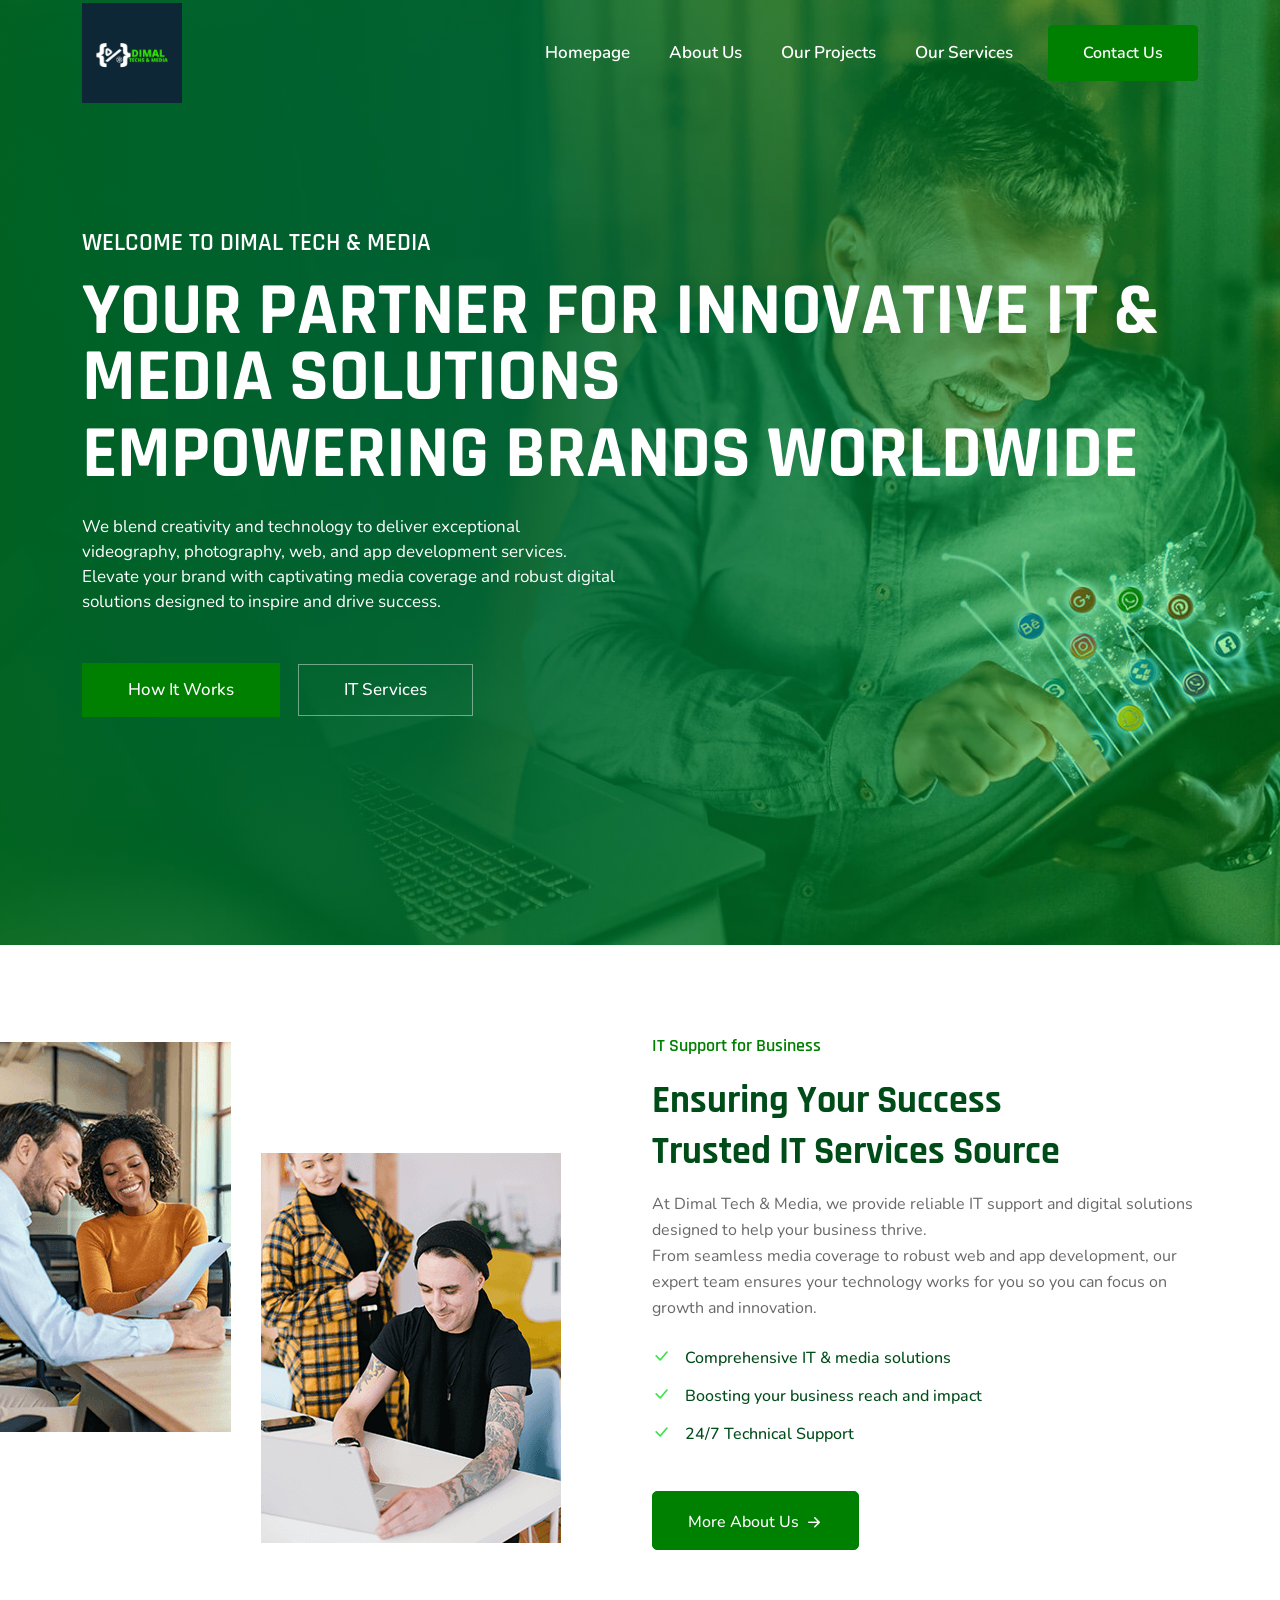
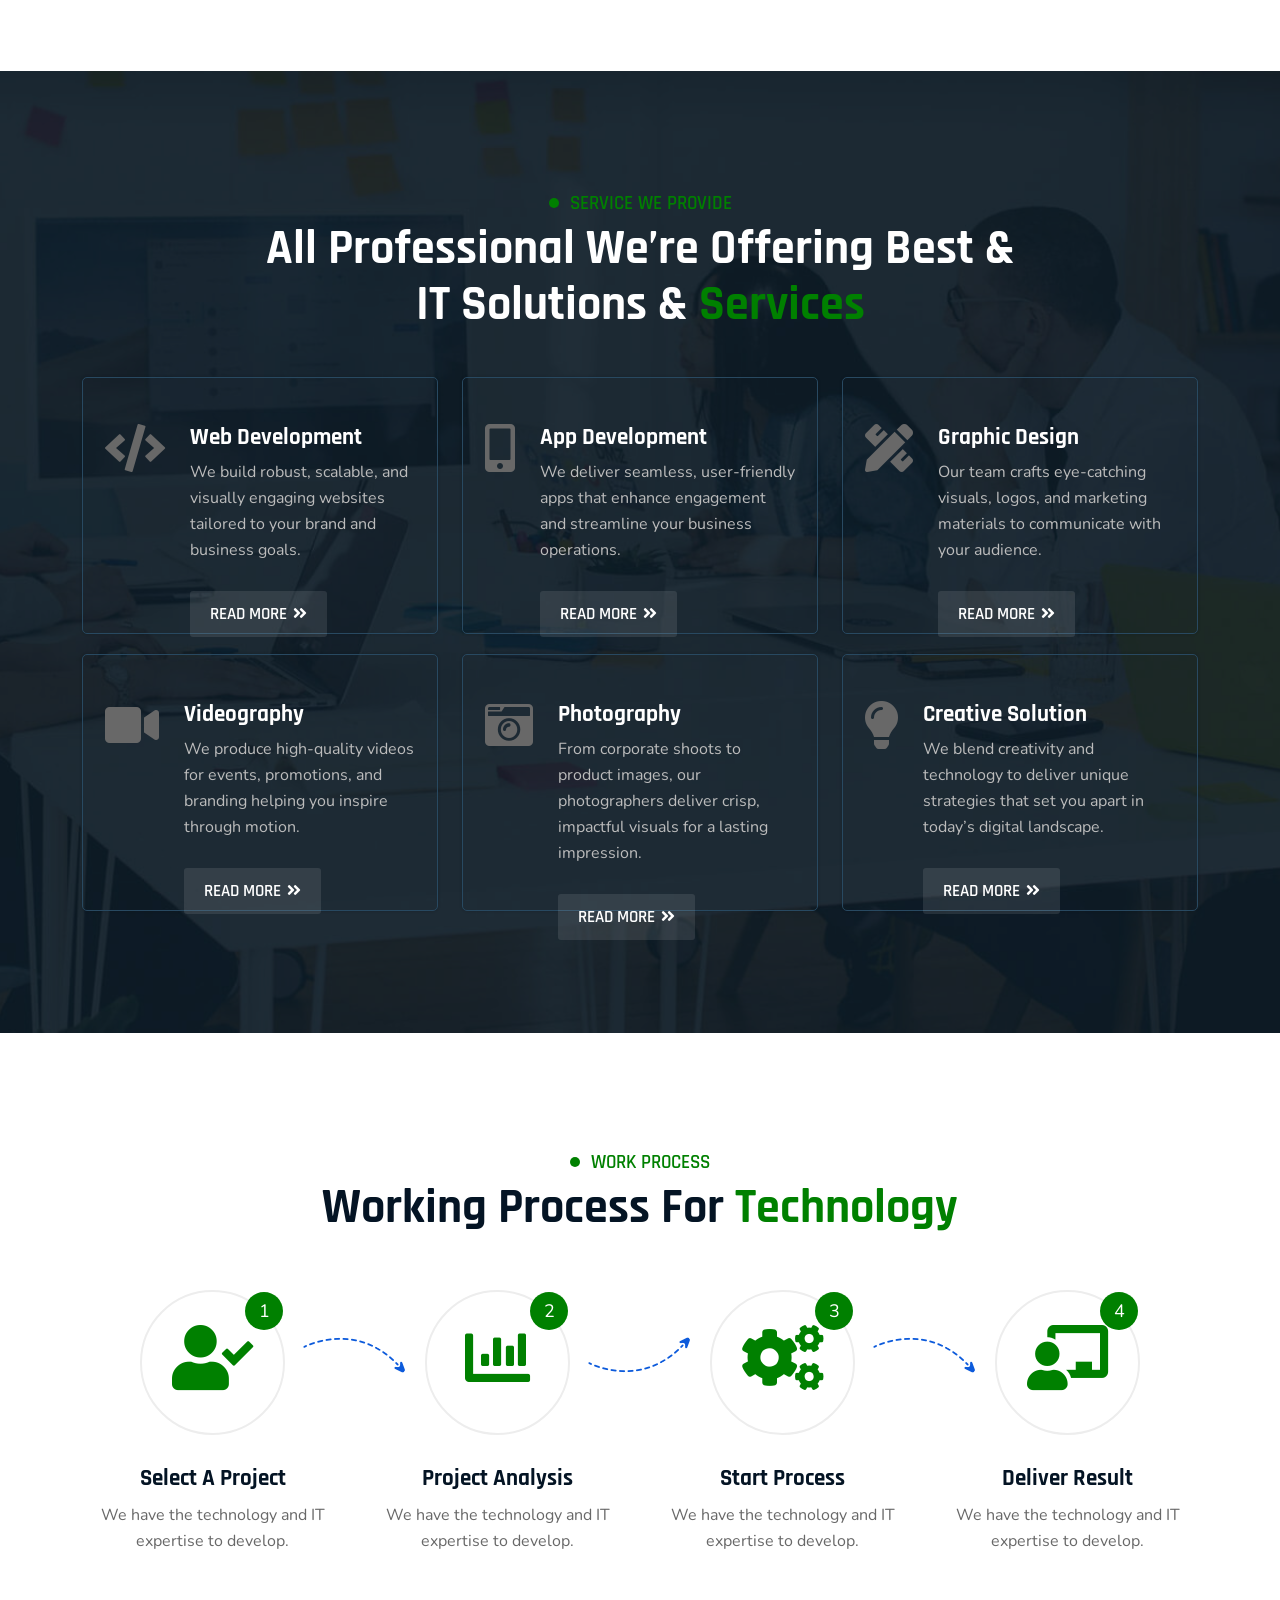
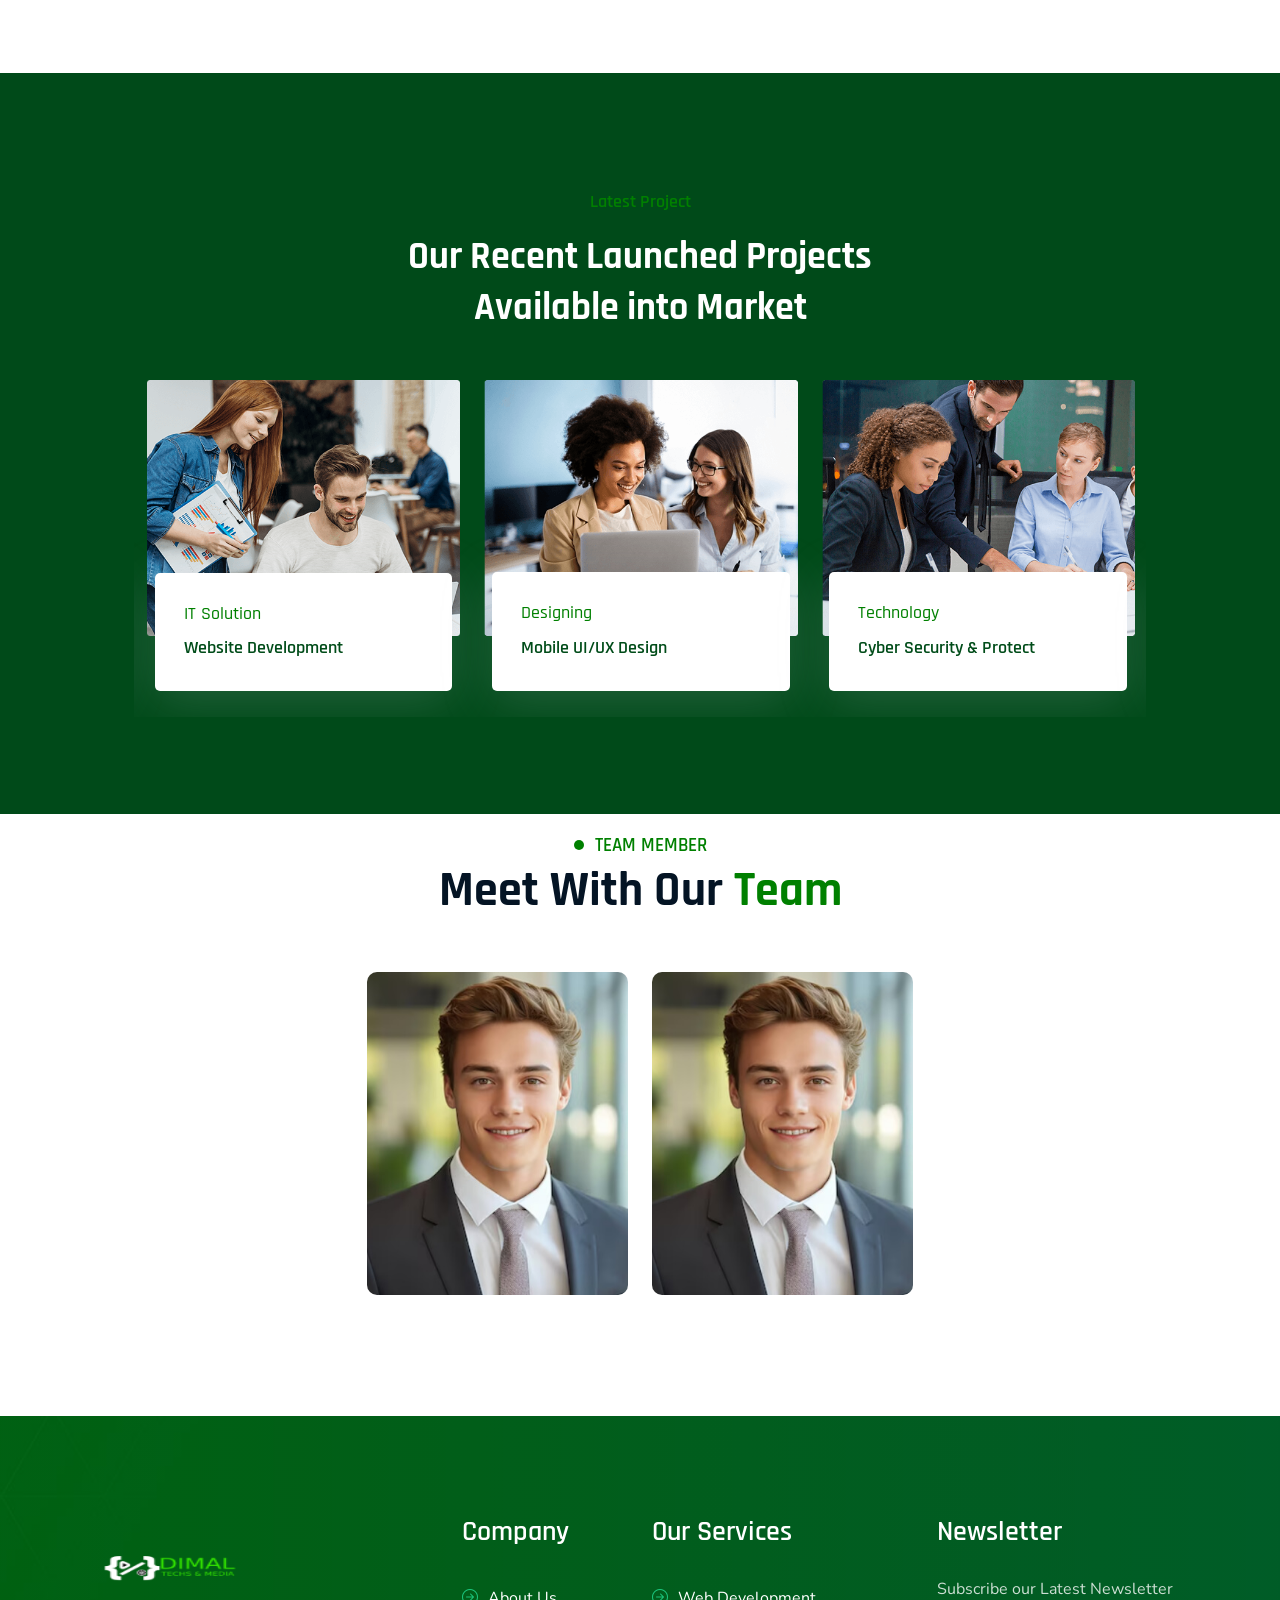
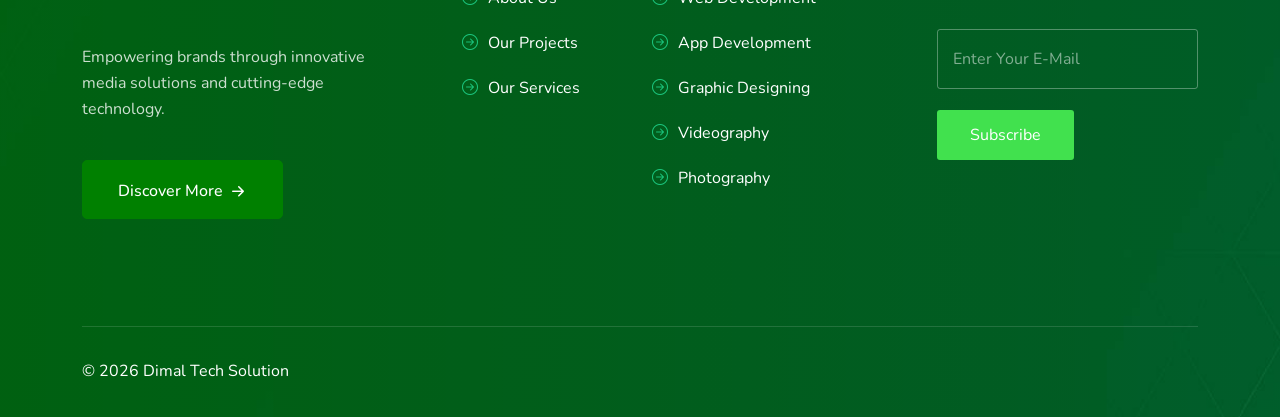
==== commit 9a9a2c4e: "change" ====
--- a/index.html
+++ b/index.html
@@ -131,65 +131,11 @@
       <div class="mobile-menu">
         <nav class="header-menu">
           <ul class="nav_scroll">
-            <li class="menu-item-has-children">
-              <a href="index.html#">Home</a>
-              <ul class="sub-menu">
-                <li><a href="index.html">Home 1</a></li>
-                <li><a href="index.html">Home 2</a></li>
-                <li><a href="index.html">Home 3</a></li>
-                <li><a href="index-4.html">Home 4</a></li>
-                <li>
-                  <a href="https://html.ditsolution.net/Dimal Tech Solution2/"
-                    >Home 5 (New)</a
-                  >
-                </li>
-                <li>
-                  <a
-                    href="https://html.ditsolution.net/Dimal Tech Solution2/index.html"
-                    >Home 6 (New)</a
-                  >
-                </li>
-              </ul>
-            </li>
-            <li class="menu-item-has-children">
-              <a href="index.html#">About</a>
-              <ul class="sub-menu">
-                <li><a href="about-1.html">About Us 1</a></li>
-                <li><a href="about-2.html">About Us 2</a></li>
-              </ul>
-            </li>
-            <li class="menu-item-has-children">
-              <a href="index.html#">Service</a>
-              <ul class="sub-menu">
-                <li><a href="service.html">Service</a></li>
-                <li><a href="service-details.html">Service Details</a></li>
-              </ul>
-            </li>
-            <li class="menu-item-has-children">
-              <a href="index.html#">Pages</a>
-              <ul class="sub-menu">
-                <li><a href="choose-us.html">Why Choose Us</a></li>
-                <li><a href="mission.html">Mission Visson </a></li>
-                <li><a href="team.html">Our Team</a></li>
-                <li><a href="team-details.html">Team Details </a></li>
-                <li><a href="project.html">Our Project</a></li>
-                <li><a href="project-details.html">Project Details </a></li>
-                <li><a href="location.html">Our Location </a></li>
-                <li><a href="pricing.html">Our Pricing</a></li>
-                <li><a href="careers.html">Careers </a></li>
-                <li><a href="faqs.html">Faqs</a></li>
-              </ul>
-            </li>
-            <li class="menu-item-has-children">
-              <a href="index.html#">Blog</a>
-              <ul class="sub-menu">
-                <li><a href="blog-grid.html">Blog Grid</a></li>
-                <li><a href="blog-list.html">Blog List</a></li>
-                <li><a href="blog-2column.html">Blog 2column</a></li>
-                <li><a href="blog-details.html">Blog Details </a></li>
-              </ul>
-            </li>
-            <li><a href="contact.html">Contact</a></li>
+            <li><a href="index.html">Homepage</a></li>
+            <li><a href="about.html">About Us</a></li>
+            <li><a href="project.html">Our Projects</a></li>
+            <li><a href="service.html">Our Services</a></li>
+            <li><a href="contact.html">Contact Us</a></li>
           </ul>
         </nav>
       </div>
@@ -799,94 +745,7 @@
     <!-- End Dimal Tech Solution Porfolio Area Style Three-->
     <!--==================================================-->
 
-    <!--==================================================-->
-    <!-- Start Dimal Tech Solution Portfolio Area Style One-->
-    <!--==================================================-->
-    <div class="portfolio-area style-one">
-      <div class="container">
-        <div class="row">
-          <div class="col-lg-12 text-center" style="padding-top: 50px">
-            <div class="section-title center style-one">
-              <h4>Portfolio</h4>
-              <h1>Our Completed <span>Projects</span></h1>
-            </div>
-          </div>
-        </div>
-      </div>
-      <div class="container-fluid">
-        <div class="row">
-          <div class="portfolio-list-1 owl-carousel">
-            <div class="col-lg-12">
-              <div class="single-portfolio-box">
-                <div class="portfolio-thumb">
-                  <img src="assets/images/home-1/portfolio-1.jpg" alt="" />
-                </div>
-                <div class="portfolio-content">
-                  <div class="portfolio-button">
-                    <a href="project.html"><i class="fa-solid fa-plus"></i></a>
-                  </div>
-                  <div class="portfolio-title">
-                    <a href="project-details.html">Digital Marketing Agency</a>
-                    <p>Marketing</p>
-                  </div>
-                </div>
-              </div>
-            </div>
-            <div class="col-lg-12">
-              <div class="single-portfolio-box">
-                <div class="portfolio-thumb">
-                  <img src="assets/images/home-1/portfolio-2.jpg" alt="" />
-                </div>
-                <div class="portfolio-content">
-                  <div class="portfolio-button">
-                    <a href="project.html"><i class="fa-solid fa-plus"></i></a>
-                  </div>
-                  <div class="portfolio-title">
-                    <a href="project-details.html">Digital Marketing Agency</a>
-                    <p>Marketing</p>
-                  </div>
-                </div>
-              </div>
-            </div>
-            <div class="col-lg-12">
-              <div class="single-portfolio-box">
-                <div class="portfolio-thumb">
-                  <img src="assets/images/home-1/portfolio-3.jpg" alt="" />
-                </div>
-                <div class="portfolio-content">
-                  <div class="portfolio-button">
-                    <a href="project.html"><i class="fa-solid fa-plus"></i></a>
-                  </div>
-                  <div class="portfolio-title">
-                    <a href="project-details.html">Digital Marketing Agency</a>
-                    <p>Marketing</p>
-                  </div>
-                </div>
-              </div>
-            </div>
-            <div class="col-lg-12">
-              <div class="single-portfolio-box">
-                <div class="portfolio-thumb">
-                  <img src="assets/images/home-1/portfolio-4.jpg" alt="" />
-                </div>
-                <div class="portfolio-content">
-                  <div class="portfolio-button">
-                    <a href="project.html"><i class="fa-solid fa-plus"></i></a>
-                  </div>
-                  <div class="portfolio-title">
-                    <a href="project-details.html">Digital Marketing Agency</a>
-                    <p>Marketing</p>
-                  </div>
-                </div>
-              </div>
-            </div>
-          </div>
-        </div>
-      </div>
-    </div>
-    <!--==================================================-->
-    <!-- End Dimal Tech Solution Portfolio Area Style One-->
-    <!--==================================================-->
+
 
     <!--==================================================-->
     <!-- Start Dimal Tech Solution Team Area Style One-->
--- a/assets/css/style.css
+++ b/assets/css/style.css
@@ -3905,7 +3905,7 @@
     font-family: "Nunito";
 }
 
-.style-three .massage-sent-button button {
+.style-three .message-sent-button button {
     border-radius: 3px;
     background-color: green;
     border: 2px solid green;
@@ -3914,7 +3914,7 @@
     transition: 0.5s;
 }
 
-.style-three .massage-sent-button button:hover{
+.style-three .message-sent-button button:hover{
     color:green;
     background:#fff;
 }
--- a/assets/css/responsive.css
+++ b/assets/css/responsive.css
@@ -1669,7 +1669,7 @@
     margin-top: 21px;
 }
 
-.style-three .massage-sent-button button {
+.style-three .message-sent-button button {
     margin-bottom: 39px;
 }
 
@@ -2425,7 +2425,7 @@
     margin-top: 21px;
 }
 
-.style-three .massage-sent-button button {
+.style-three .message-sent-button button {
     margin-bottom: 39px;
 }
 
@@ -3317,7 +3317,7 @@
     margin-top: 21px;
 }
 
-.style-three .massage-sent-button button {
+.style-three .message-sent-button button {
     margin-bottom: 39px;
 }
 
@@ -4440,7 +4440,7 @@
     margin-top: 21px;
 }
 
-.style-three .massage-sent-button button {
+.style-three .message-sent-button button {
     margin-bottom: 39px;
 }
 
